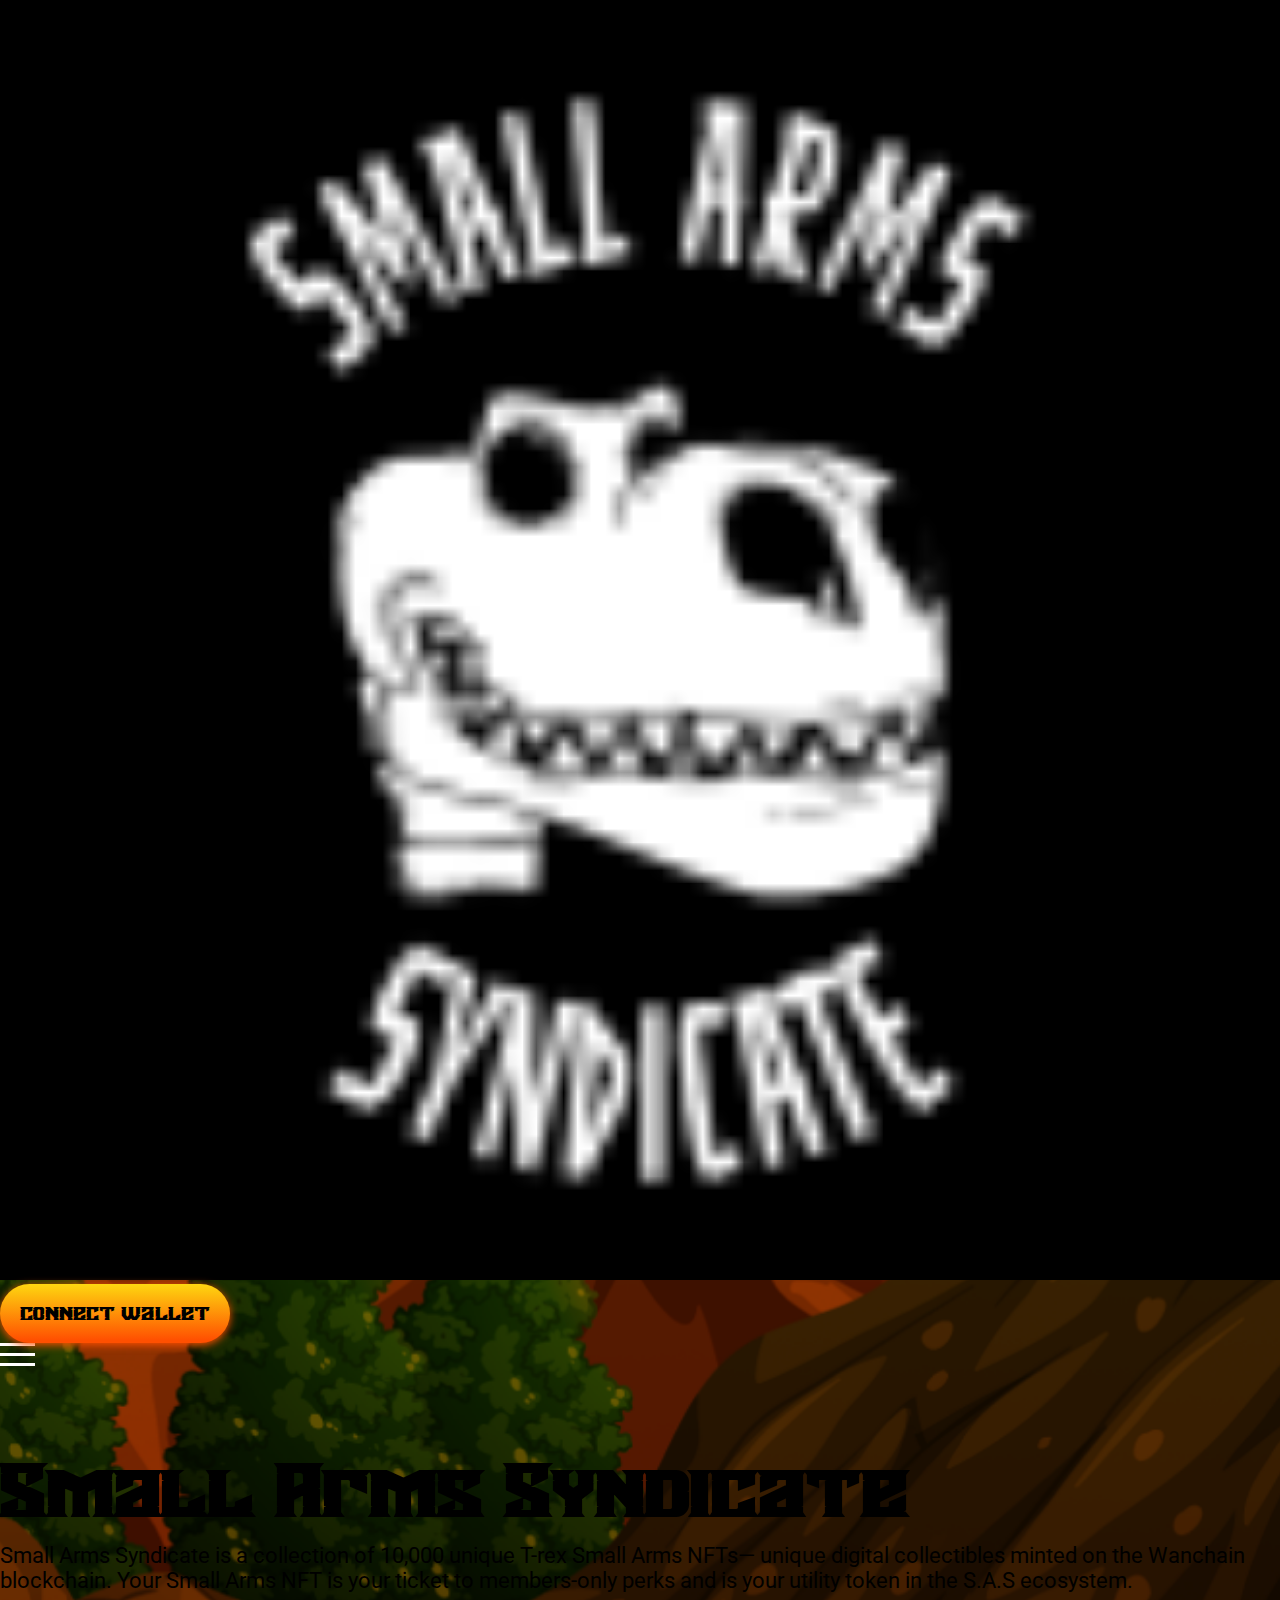
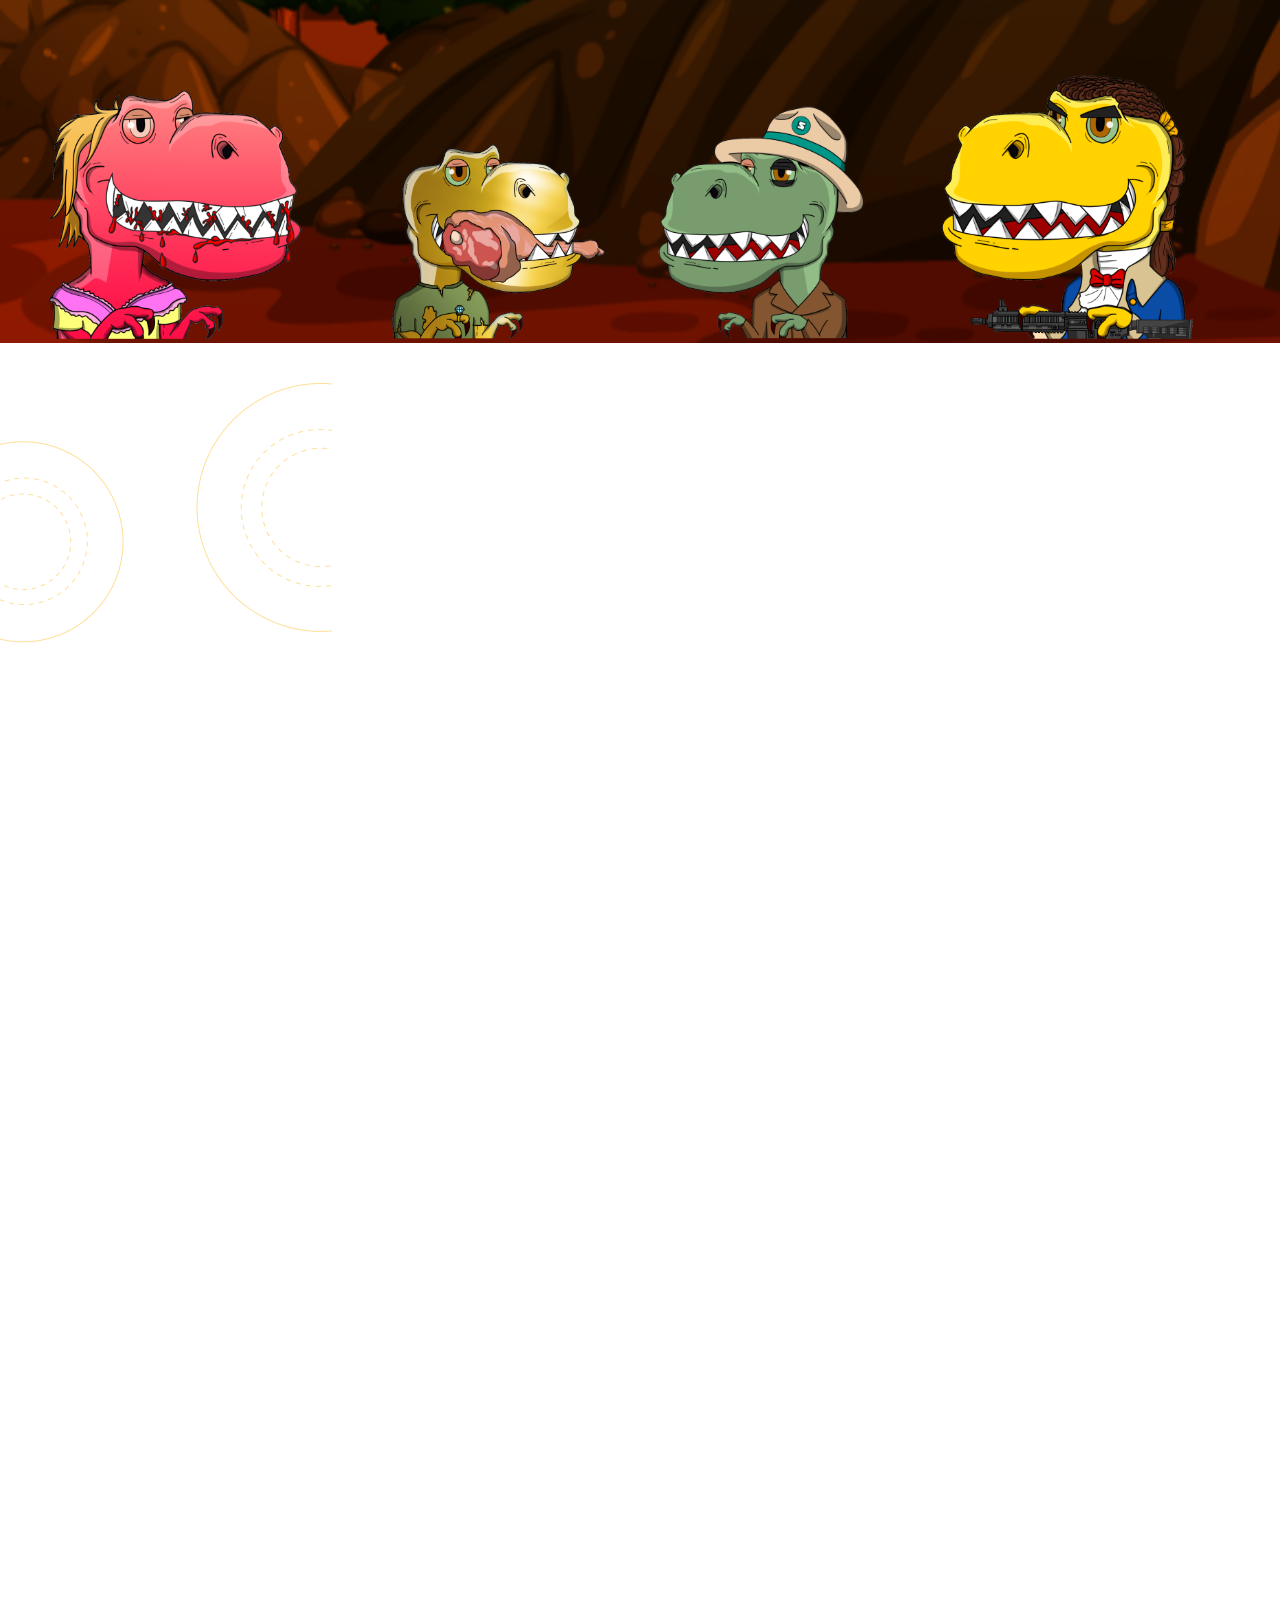
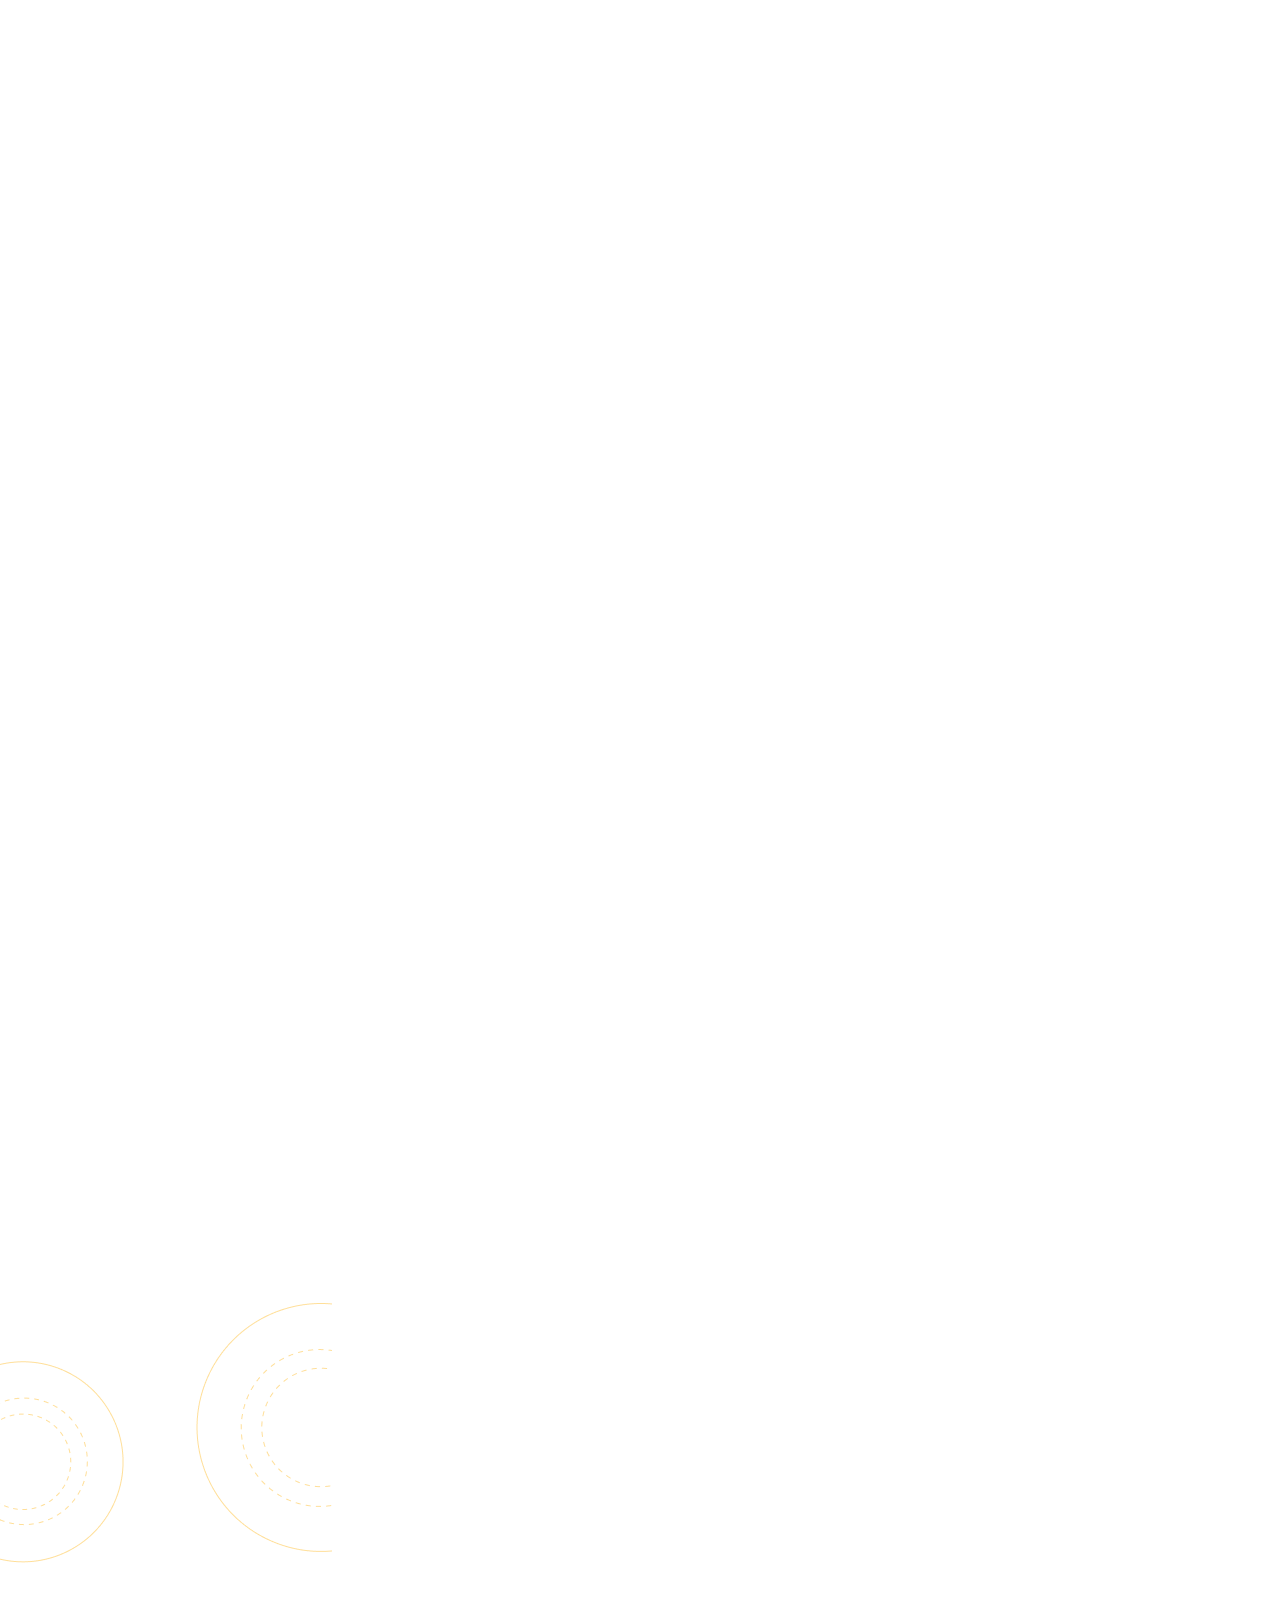
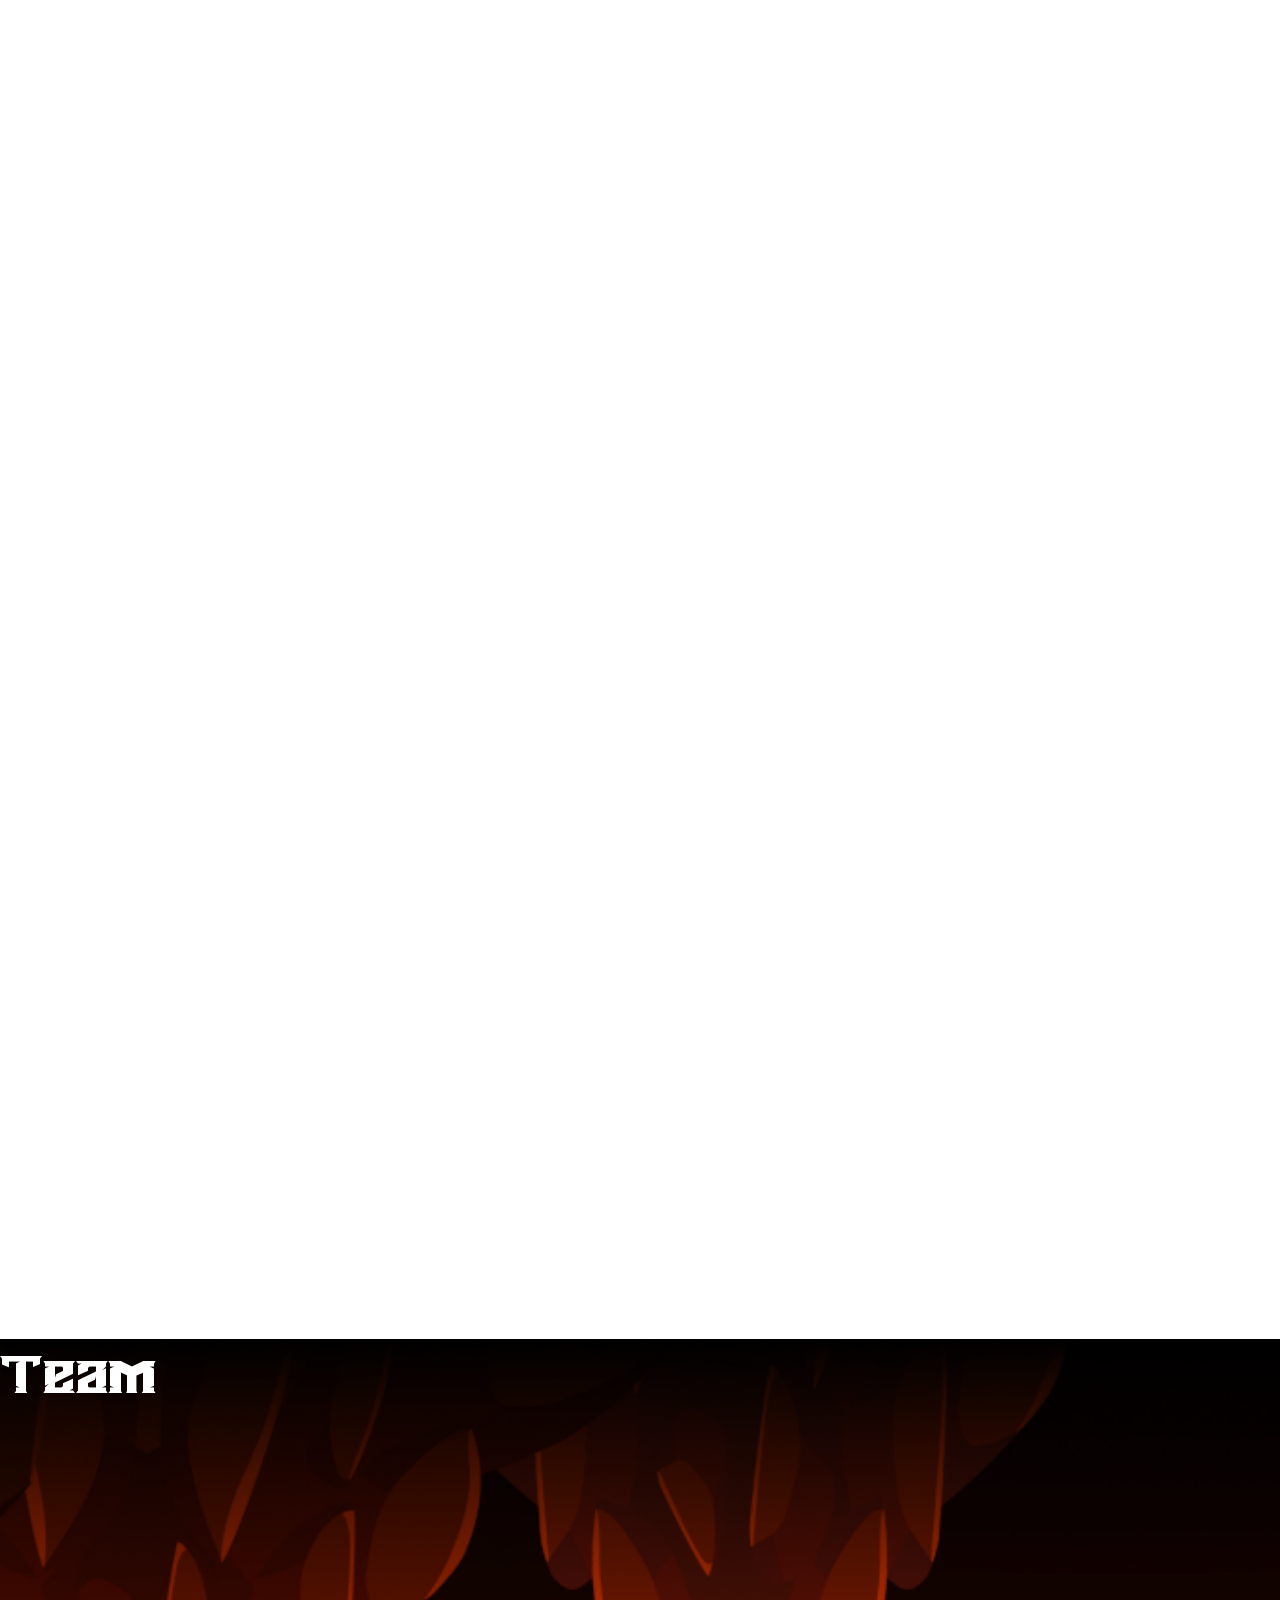
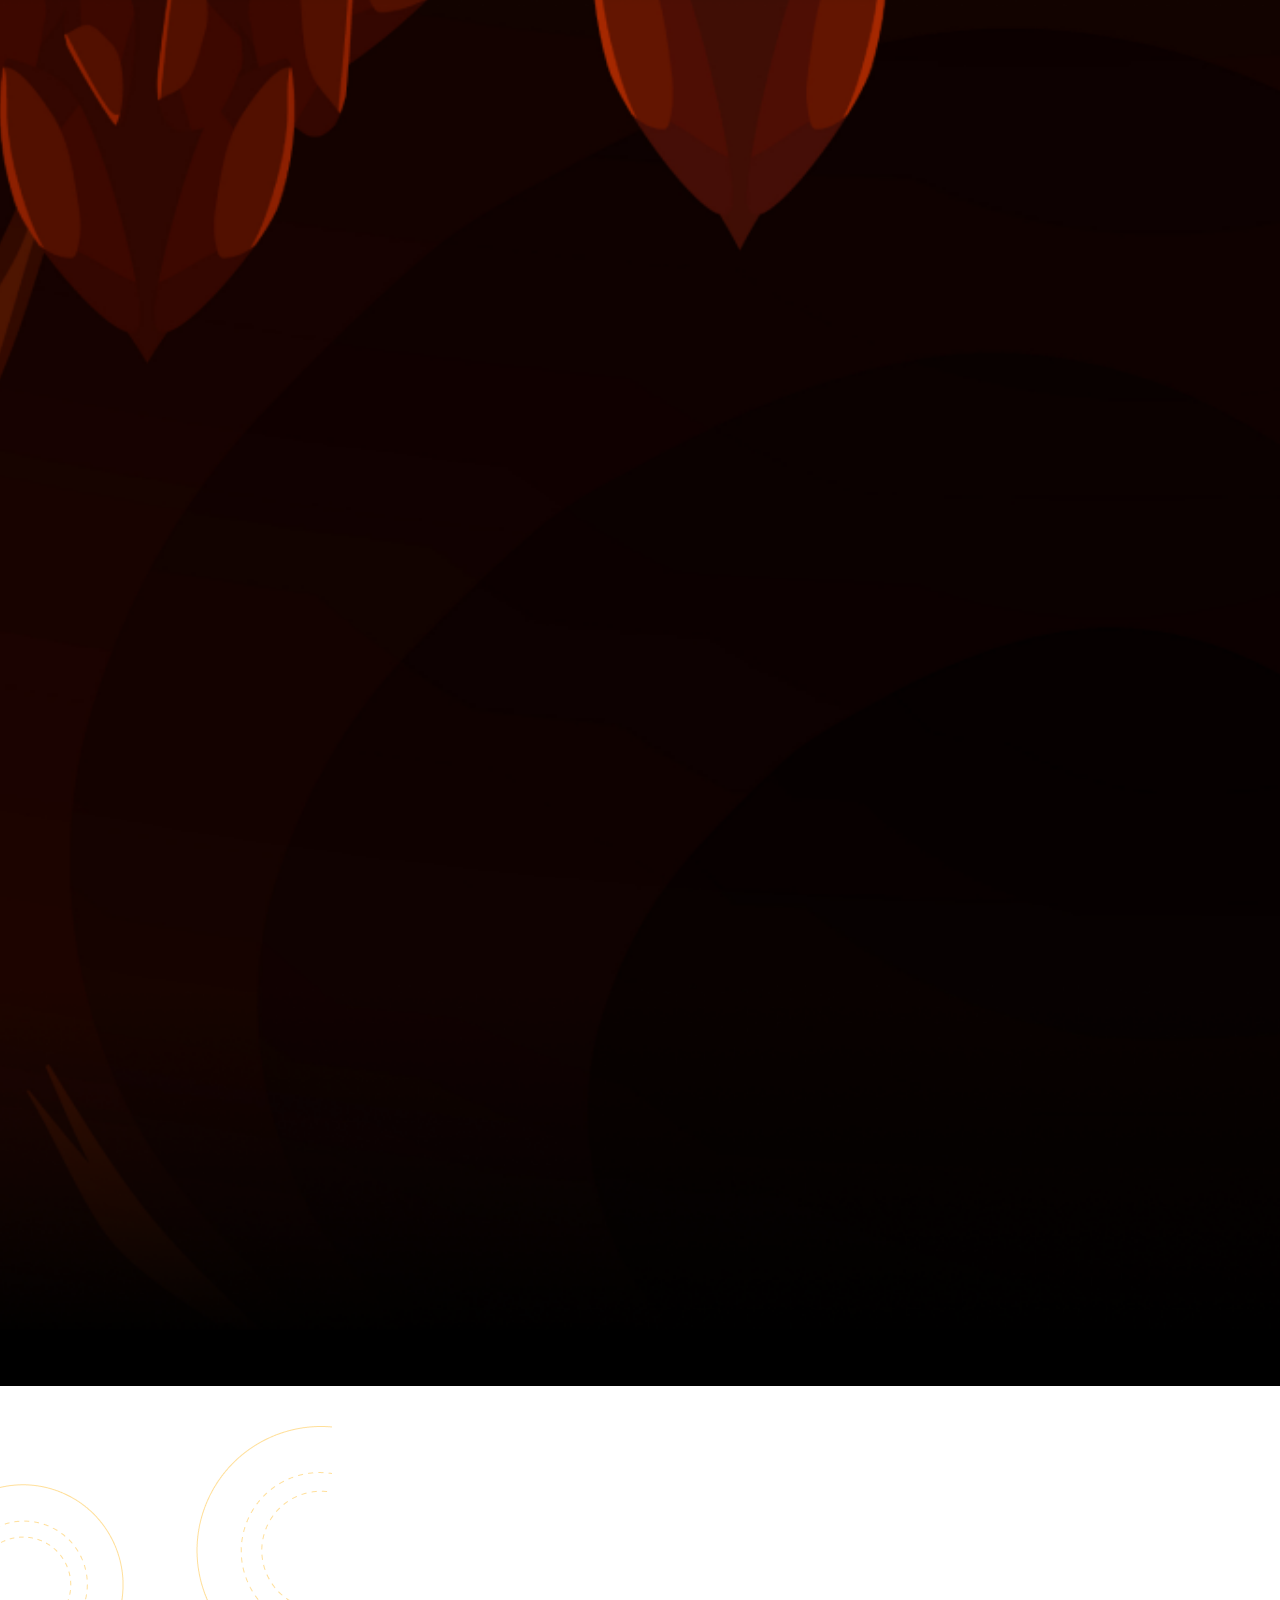
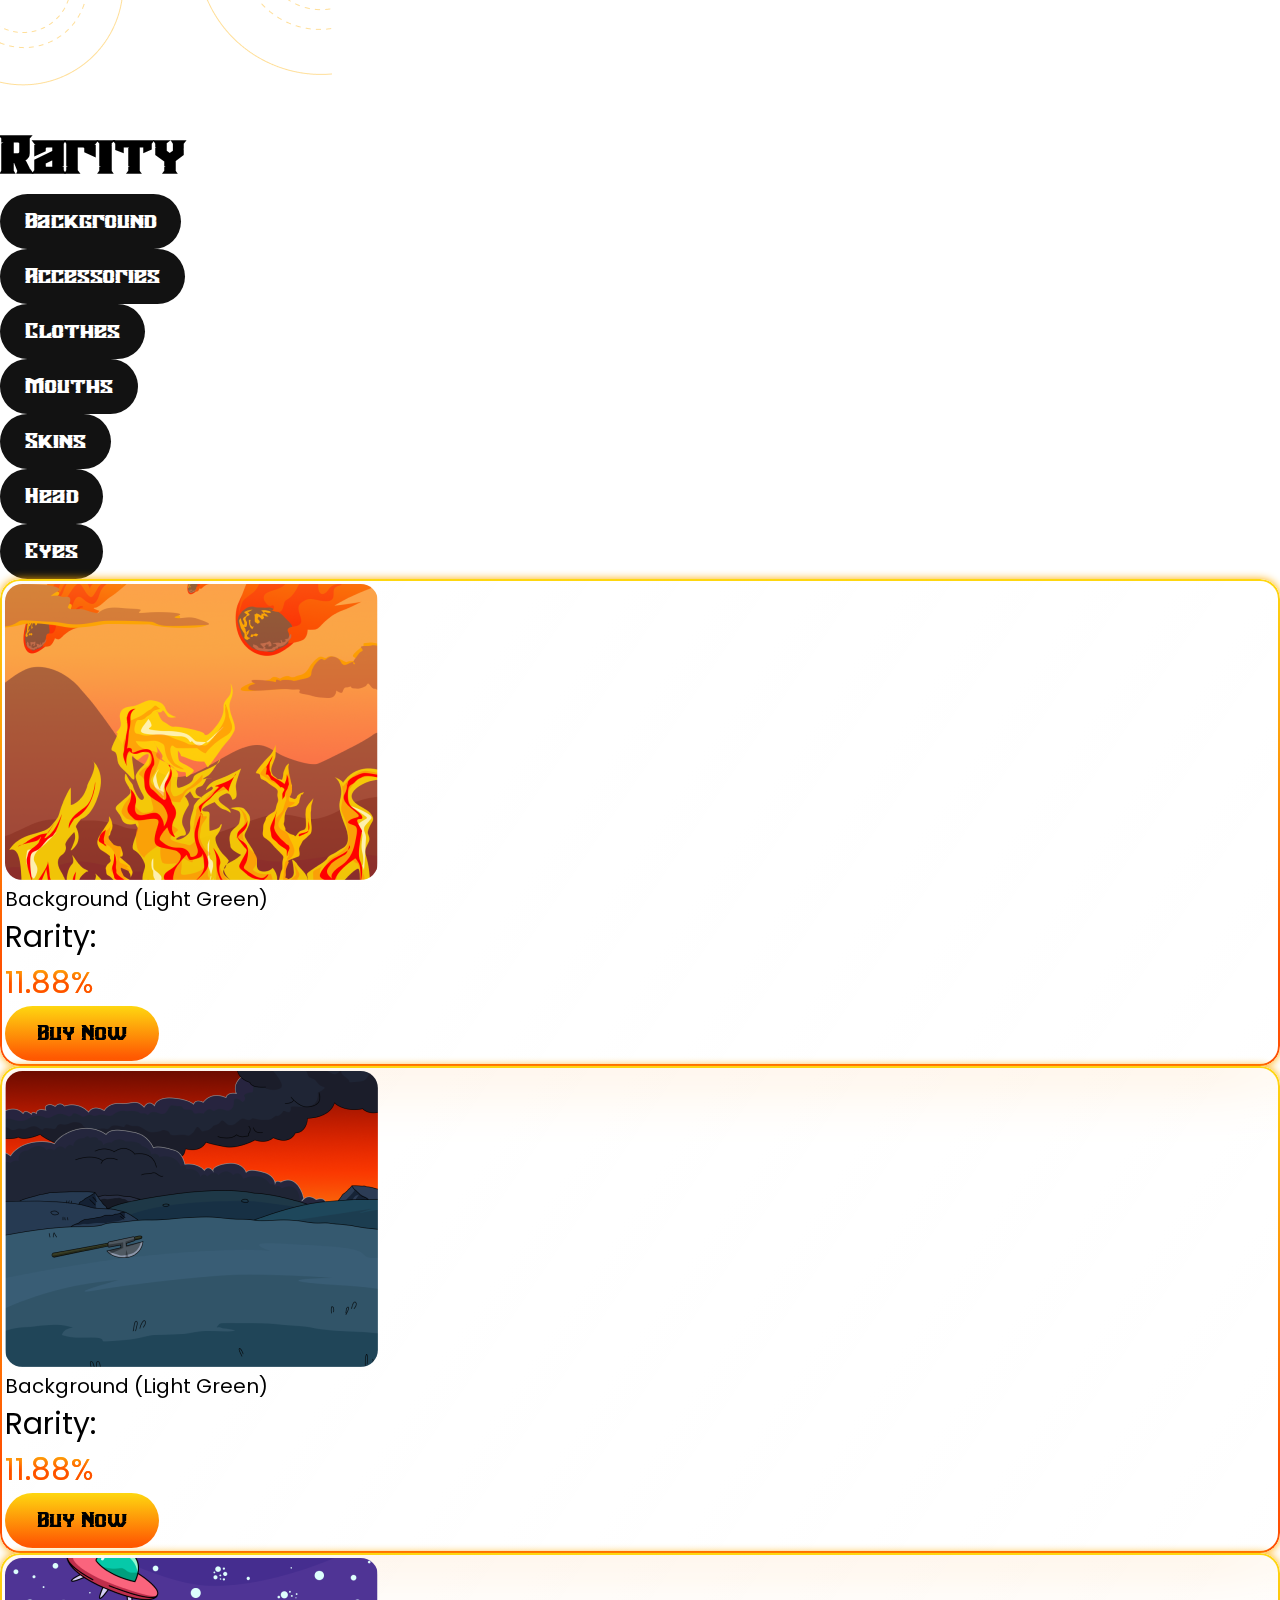
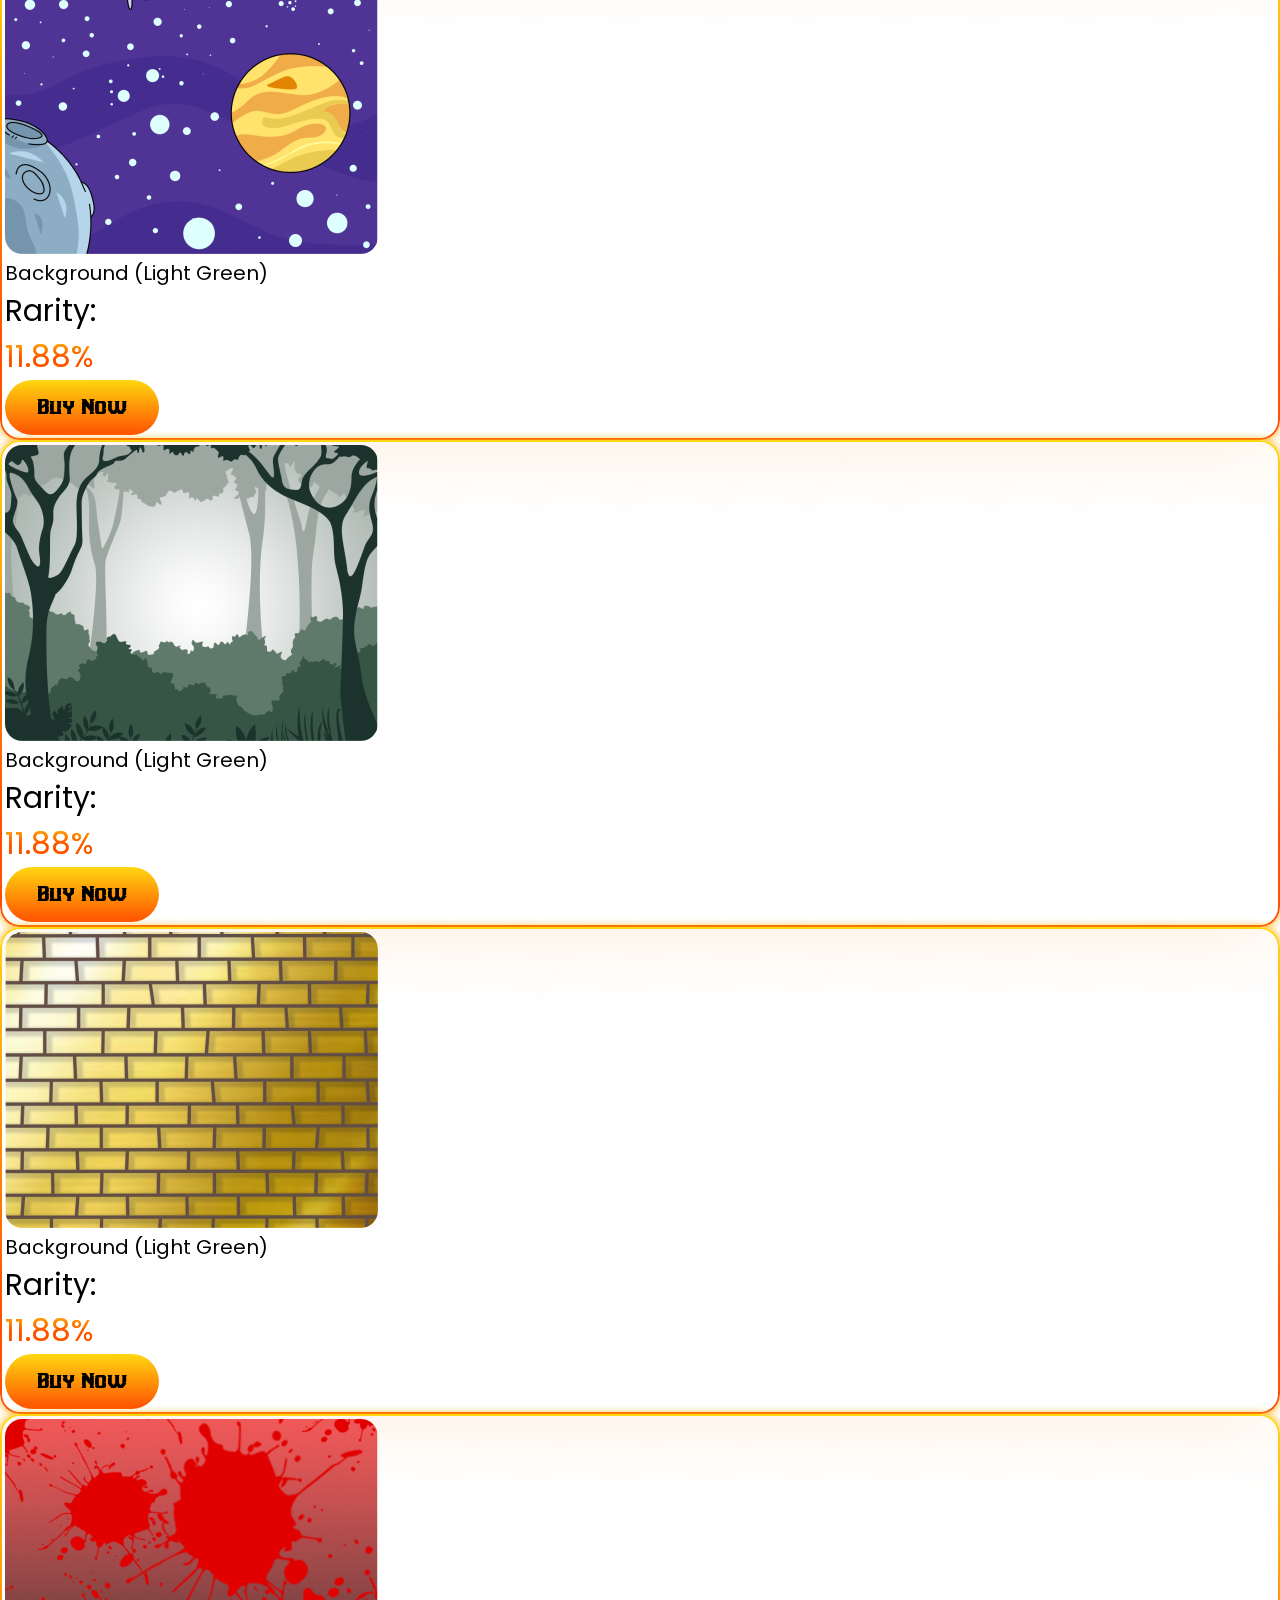
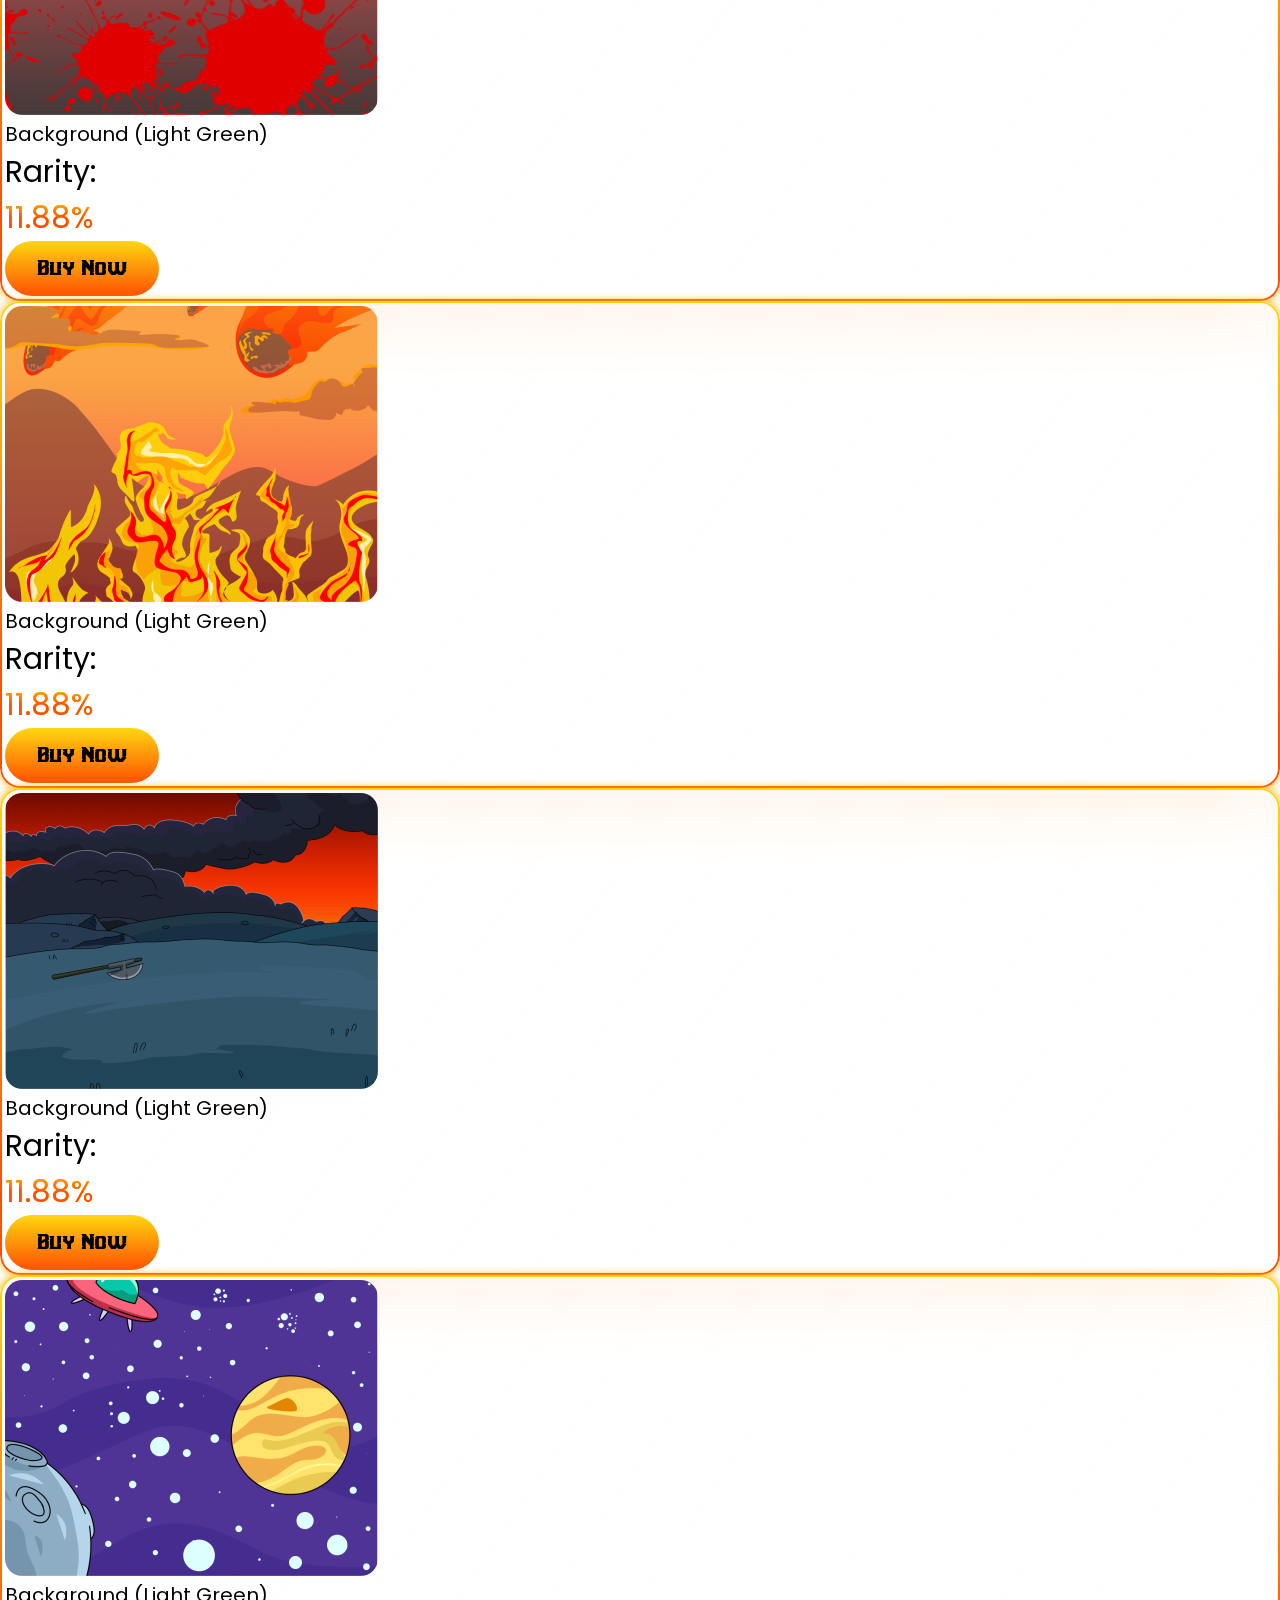
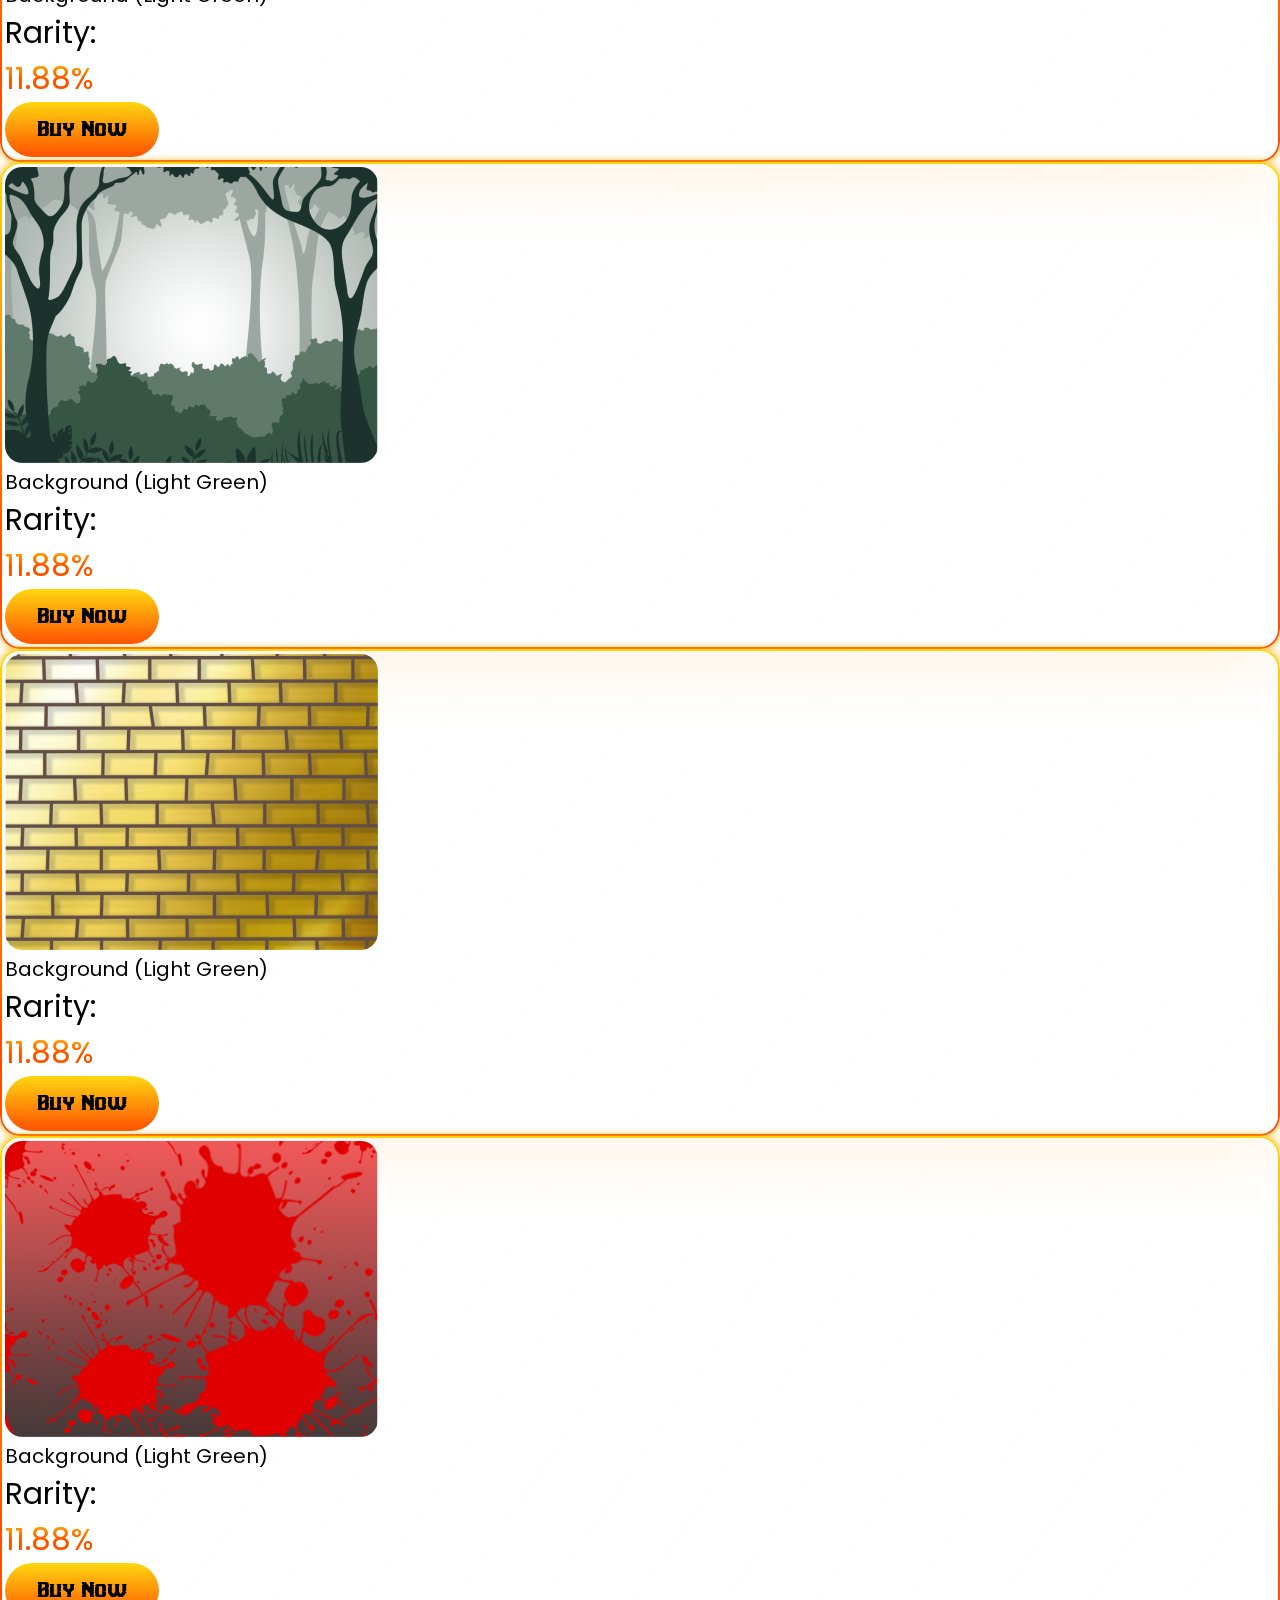
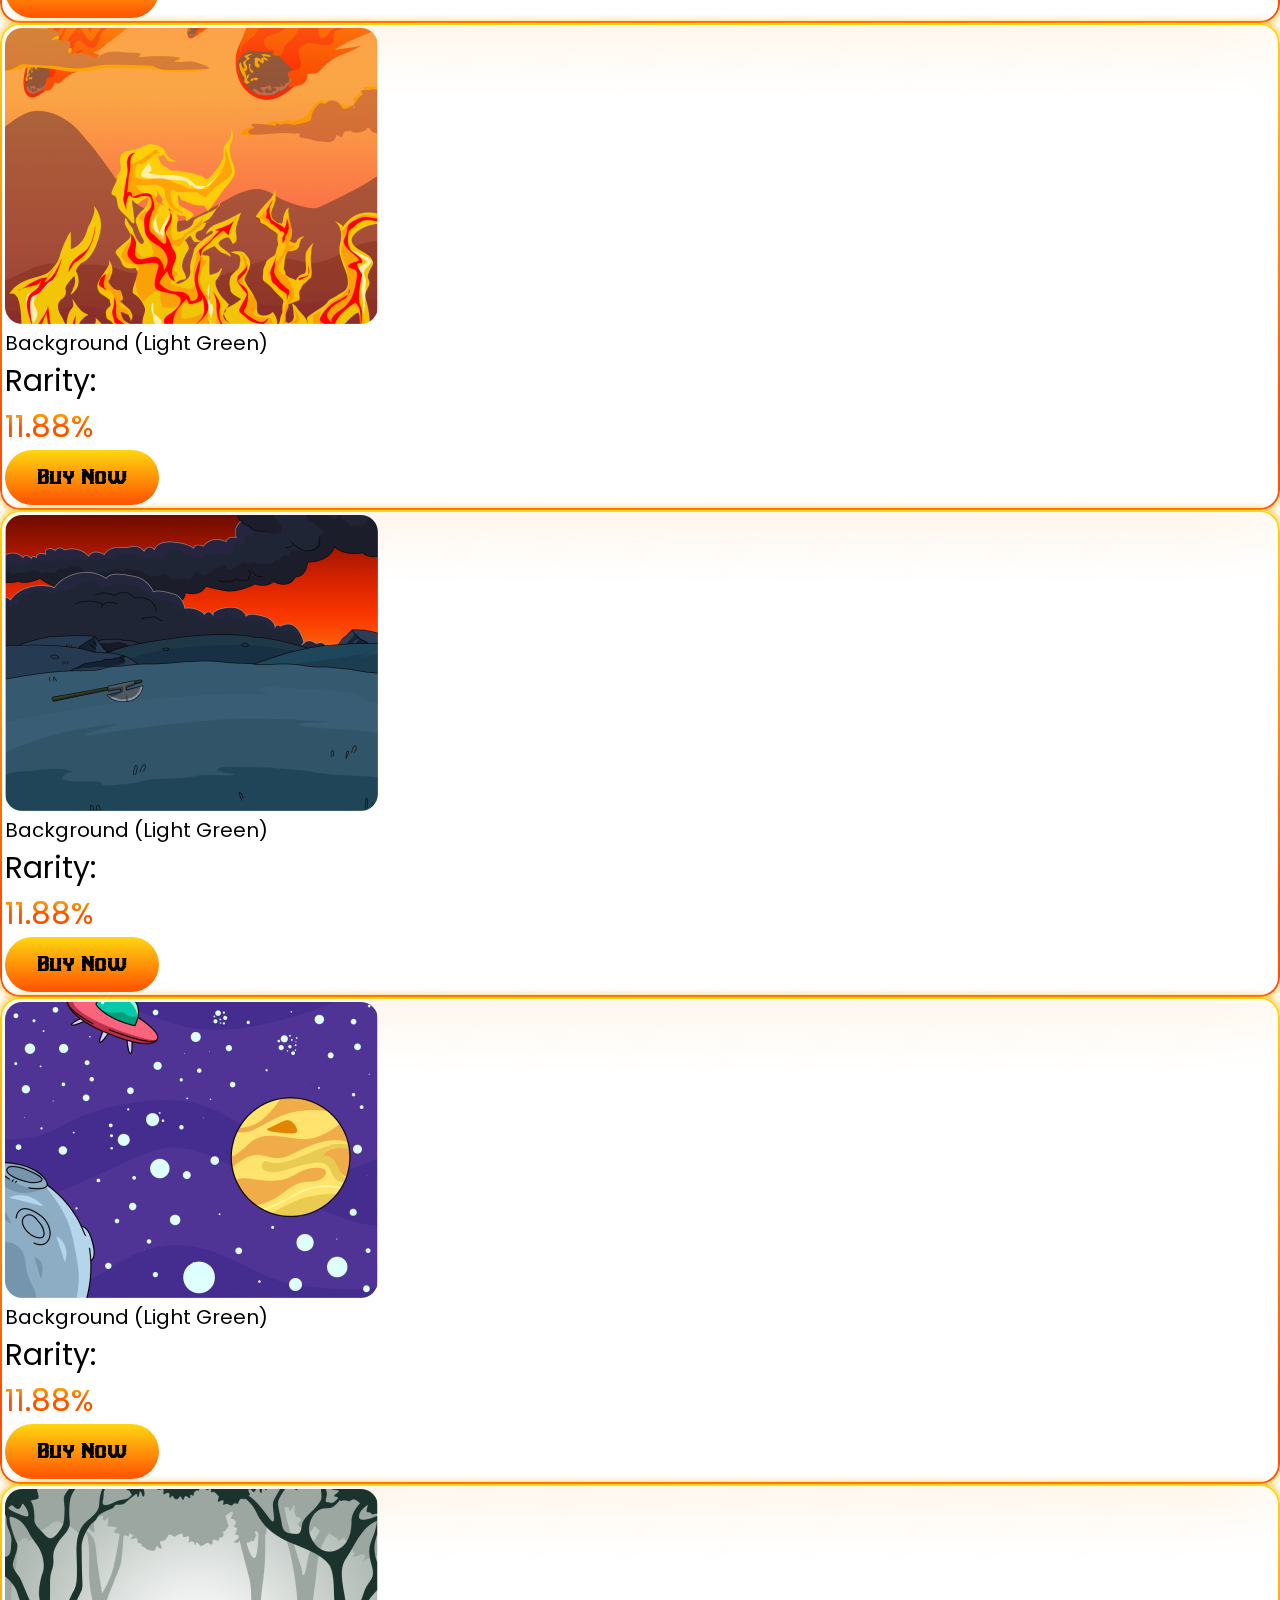
==== index.html @ 9cc288c6 "mistakes-updated" ====
<!DOCTYPE html>
<html lang="en">

<head>
    <meta charset="UTF-8">
    <meta name="viewport" content="width=device-width, initial-scale=1.0">
    <link rel="stylesheet" href="./assets/css/style.css">
    <link rel="icon" href="./assets/image/Logo1.png">
    <link href="https://cdn.jsdelivr.net/npm/bootstrap@5.3.2/dist/css/bootstrap.min.css" rel="stylesheet"
        integrity="sha384-T3c6CoIi6uLrA9TneNEoa7RxnatzjcDSCmG1MXxSR1GAsXEV/Dwwykc2MPK8M2HN" crossorigin="anonymous">
<link href="https://unpkg.com/aos@2.3.1/dist/aos.css" rel="stylesheet">
    <!-- Primary Meta Tags -->
    <title>SMALL ARMS SYNDICATE</title>
    <meta name="title" content="SMALL ARMS SYNDICATE" />
    <meta name="description"
        content="Small Arms Syndicate is a collection of 10,000 unique T-rex Small Arms NFTs— unique digital collectibles minted on the Wanchain blockchain. Your Small Arms NFT is your ticket to members-only perks and is your utility token in the S.A.S ecosystem.!" />

    <!-- Open Graph / Facebook -->
    <meta property="og:type" content="website" />
    <meta property="og:url" content="https://metatags.io/" />
    <meta property="og:title" content="SMALL ARMS SYNDICATE" />
    <meta property="og:description"
        content="Small Arms Syndicate is a collection of 10,000 unique T-rex Small Arms NFTs— unique digital collectibles minted on the Wanchain blockchain. Your Small Arms NFT is your ticket to members-only perks and is your utility token in the S.A.S ecosystem.!" />
    <meta property="og:image" content="https://thumbs2.imgbox.com/52/56/RCT4oiZu_t.png" />

    <!-- Twitter -->
    <meta property="twitter:card" content="summary_large_image" />
    <meta property="twitter:url" content="https://metatags.io/" />
    <meta property="twitter:title" content="SMALL ARMS SYNDICATE" />
    <meta property="twitter:description"
        content="Small Arms Syndicate is a collection of 10,000 unique T-rex Small Arms NFTs— unique digital collectibles minted on the Wanchain blockchain. Your Small Arms NFT is your ticket to members-only perks and is your utility token in the S.A.S ecosystem.!" />
    <meta property="twitter:image" content="https://thumbs2.imgbox.com/52/56/RCT4oiZu_t.png" />

    <!-- Meta Tags Generated with https://metatags.io -->
</head>

<body class="overflow-hidden">
    <!-- preloader -->
    <div id="box" class="overflow-hidden">
        <div id="preloader-box">
            <img class="mx-auto loder-img rotate" src="./assets/image/Logo1.png" alt="preloder" />
        </div>
    </div>
    <!-- bottom-to-top -->
    <button onclick="topFunction()" id="myBtn" title="Go to top"><svg width="58" height="58" viewBox="0 0 58 58"
            fill="none" xmlns="http://www.w3.org/2000/svg">
            <circle cx="29" cy="29" r="29" fill="#FF5300" />
            <g clip-path="url(#clip0_394_3647)">
                <path d="M30.5103 28.9998V41.0832H27.4894V28.9998H16.9165L28.9998 16.9165L41.0832 28.9998H30.5103Z"
                    fill="white" />
            </g>
            <defs>
                <clipPath id="clip0_394_3647">
                    <rect width="36.25" height="36.25" fill="white" transform="translate(10.875 10.875)" />
                </clipPath>
            </defs>
        </svg>
    </button>
   <div class="overflow-hidden">
    <header class="header-bg d-flex flex-column min-vh_100">
        <nav class="nav-section bg-black position-sticky  z-1">
            <div class="container d-flex  align-items-center justify-content-between">
                <a href="#"><img src="./assets/image/Logo1.png" alt="logo" class="w_100 nav-logo"></a>
                <div class="d-flex align-items-center gap-75 navbar">
                    <ul class="d-flex mb-0 ps-0 gap-35 align-items-center" id="navbar">
                        <li><a href="#"
                                class="fs_sm fw-normal text-white text-capitalize ff_primary position-relative underline">BUY
                                A SAS</a></li>
                        <li><a href="#"
                                class="fs_sm fw-normal text-white text-capitalize ff_primary position-relative underline">RoadMap</a>
                        </li>
                        <li><a href="#"
                                class="fs_sm fw-normal text-white text-capitalize ff_primary position-relative underline">team</a>
                        </li>
                        <li><a href="#"
                                class="fs_sm fw-normal text-white text-capitalize ff_primary position-relative underline">Rarity</a>
                        </li>
                        <li><a href="#"
                                class="fs_sm fw-normal text-white text-capitalize ff_primary position-relative underline">Stash</a>
                        </li>
                        <li><a href="#"
                                class="fs_sm fw-normal text-white text-capitalize ff_primary position-relative underline">Syndicate
                                Game</a>
                        </li>
                        <li><a href="#"
                                class="my-nav-butn d-xxl-none  fs-md ff_primary text-white fw-normal text-capitalize">
                                connect wallet
                            </a>
                        </li>
                    </ul>
                    <button class="my-nav-butn fs_md d-none d-xxl-block ff_primary text-white fw-normal text-capitalize">
                        connect wallet
                    </button>
                </div>
                <label class="menu-box d-xxl-none z-1" onclick="opennav()">
                    <span class="line1"></span>
                    <span class="line2"></span>
                    <span class="line3"></span>
                </label>
            </div>
        </nav>
        <div class="hero d-flex flex-grow-1 position-relative">
            <div class="container">
                <div class="text-group">
                    <h1 class="fs_xxl ff_primary text-white fw-normal text-center line-height-143 pt_4 pt-106">Small
                        Arms
                        Syndicate</h1>
                    <p class="text-center text-white fs_md1s ff_tertiary fw-medium mb-0">Small Arms Syndicate is a
                        collection
                        of
                        10,000 unique T-rex Small Arms NFTs— unique digital <span class="d-lg-block"></span>
                        collectibles
                        minted on the
                        Wanchain blockchain. Your Small Arms NFT is your ticket to <span class="d-lg-block"></span>
                        members-only perks and is your utility token in the S.A.S
                        ecosystem.
                    </p>
                </div>
            </div>
            <img src="./assets/image/herod1.png" alt="img1" class="position-absolute syndicate-1 w_27vw">
            <img src="./assets/image/herod2.png" alt="img2" class="position-absolute syndicate-2 w_21vw">
            <img src="./assets/image/herod3.png" alt="img3" class="position-absolute syndicate-3 w_21vw">
            <img src="./assets/image/herod4.png" alt="img4" class="position-absolute syndicate-4 w_27vw">
    
    
        </div>
    </header>
    <!-- section-welcome -->
    <section class="bg-black py-lg-5 position-relative">
        <span><img src="./assets/image/elps-welcomeleft.png" alt="#" class="welcomeleft position-absolute"></span>
        <span class="welcomleftelps position-absolute"></span>
        <span><img src="./assets/image/elpsewelcomeright.png" alt="#" class="welcomeright position-absolute"></span>
        <span class="welcomerightelpse position-absolute"></span>
    
        <div class="container py-5">
            <div class="row py-5 justify-content-lg-between align-items-center">
                <div class="col-12 col-sm-10 col-md-8 col-lg-5" data-aos="fade-down-right">
                    <span><img src="./assets/image/syndicate-gif.gif" alt="#" class="w-100 syndicate-gif"></span>
                </div>
                <div class="col-12 col-sm-10 col-md-8 col-lg-6 pt-4 pt-lg-0" data-aos="fade-down-left">
                    <div class="d-flex flex-column justify-content-center ">
                        <p class="ff_primary fw-normal white_color fs_xl">Welcome to
                            <span class="ff_primary fw-normal color_gradient  fs_xls d-lg-block">Small Arms
                                Syndicate</span>
                        </p>
                        <p class="fw-normal ff_secondary fs_sm white_color mx_with">Mauris, ipsum auctor at aenean.
                            Ultrices
                            netus enim nulla nisl, metus, leo, donec sed sollicitudin. Nisl, sem dapibus ac
                            urna. Amet suscipit varius ullamcorper fermentum nulla gravida. Pellentesque tortor vel
                            tempus
                            nunc metus. Felis nec
                            suspendisse in odio eget at vel amet erat.Nisi consequat <span class="d-xxl-block">
                                Nisl, sem dapibus ac urna. Amet suscipit varius ullamcorper fermentum nulla
                                gravida.</span>
                        </p>
                    </div>
                    <span>
                        <button class="fs_sm fw-normal ff_primary white_color btn_buy">Buy now</button>
                    </span>
                </div>
    
            </div>
        </div>
    </section>
    <!-- section-roadmap -->
    <section class="bg-black position-relative">
        <span><img src="./assets/image/elps-welcomeleft.png" alt="#" class="position-absolute roadleftimg"></span>
        <span class="position-absolute roadleft"></span>
        <span><img src="./assets/image/elpsewelcomeright.png" alt="#" class="position-absolute roadelpsimg"></span>
        <span class="roadelps position-absolute"></span>
    
        <div class="container  py-lg-5">
            <div class="py-lg-4">
                <p class="fw-normal fs_xls white_color ff_primary txt_captalize ">RoadMap</p>
            </div>
            <div class="row">
                <div class="col-12  col-lg-6" data-aos="fade-down-right">
                    <p class="fw-normal ff_primary fs_lgs txt_captalize color_phase">Phase 1</p>
                    <ul class=" pdingleft">
                        <li class=" fw-normal fs_sm ff_secondary white_color txt_captalize line_height ">Project
                            Concept</li>
                        <li class="fw-normal fs_sm ff_secondary white_color txt_captalize line_height ">Official
                            Name - Small Arms Syndicate</li>
                        <li class="fw-normal fs_sm ff_secondary white_color txt_captalize line_height ">Development
                            of NFT art work</li>
                        <li class="fw-normal fs_sm ff_secondary white_color txt_captalize line_height ">Deployment
                            of SAS social network</li>
                        <li class="fw-normal fs_sm ff_secondary white_color txt_captalize line_height ">Deployment
                            of the website
                        </li>
                        <li class="fw-normal fs_sm ff_secondary white_color txt_captalize line_height ">Wanderfuls
                            holders SAS NFT Airdrops</li>
                    </ul>
                </div>
                <div class="col-12  col-lg-6" data-aos="fade-down-left">
                    <p class="fw-normal ff_primary fs_lgs txt_captalize color_phase">Phase 2</p>
                    <ul class=" pdingleft">
                        <li class=" fw-normal fs_sm ff_secondary white_color txt_captalize line_height ">NFT minting on
                            OpenZoo</li>
                        <li class="fw-normal fs_sm ff_secondary white_color txt_captalize line_height ">Community
                            development</li>
                        <li class="fw-normal fs_sm ff_secondary white_color txt_captalize line_height ">Grow Small Arms
                            Syndicates development team</li>
                        <li class="fw-normal fs_sm ff_secondary white_color txt_captalize line_height ">Creation of
                            smart contract for royalty sharing</li>
                        <li class="fw-normal fs_sm ff_secondary white_color txt_captalize line_height ">Continue selling
                            Small Arms Syndicate NFTs for project funding
                        </li>
    
                    </ul>
                </div>
    
            </div>
            <div class="row mt-5">
                <div class="col-12  col-lg-7" data-aos="fade-down-right">
                    <p class="fw-normal ff_primary fs_lgs txt_captalize color_phase">Phase 3 (Funding Plans)</p>
                    <p class="fw-normal ff_secondary white_color fs_sm txt_captalize line_higt">Phase 3 will be
                        activated as we find new homes for our Small <span class="d-xl-block">Arms Syndicate NFTs</span>
                    </p>
                    <p class="d-flex align-items-center">
                        <span class="ff_secondary fw-semibold fs_md color_gradient">0%</span><span
                            class="ff_secondary white_color fw-normal fs_sm px-1">-</span><span
                            class="ff_secondary white_color fw-normal fs_sm">We're broke</span>
                    </p>
                    <p class="d-flex align-items-center">
                        <span class="ff_secondary fw-semibold fs_md color_gradient">10%</span><span
                            class="ff_secondary white_color fw-normal fs_sm px-1">-</span><span
                            class="ff_secondary white_color fw-normal fs_sm">We're no longer broke</span>
                    </p>
    
                    <p>
                        <span class="ff_secondary fw-semibold fs_md color_gradient">20%</span>
                        <span class="ff_secondary white_color fw-normal fs_sm px-1">-</span>
                        <span class="ff_secondary white_color fw-normal fs_sm">We will begin using funds to ramp up
                            marketing the SAS community. (The
                            stashed 2% royalty for SAS holders is not part of these funds)</span>
    
                    </p>
                    <p>
                        <span class="ff_secondary fw-semibold fs_md color_grd">40%</span>
                        <span class="ff_secondary white_color fw-normal fs_sm px-1">-</span>
                        <span class="ff_secondary white_color fw-normal fs_sm">We begin production for Small Arms
                            Syndicate music video for project
                            promotion.</span>
    
                    </p>
                    <p>
                        <span class="ff_secondary fw-semibold fs_md color_grd">60%</span>
                        <span class="ff_secondary white_color fw-normal fs_sm px-1">-</span>
                        <span class="ff_secondary white_color fw-normal fs_sm">Token Development and Airdrop to Small
                            Arms Syndicate NFT holders will</span>
    
                    </p>
                    <p>
                        <span class="ff_secondary fw-semibold fs_md color_gradient">80%</span>
                        <span class="ff_secondary white_color fw-normal fs_sm px-1">-</span>
                        <span class="ff_secondary white_color fw-normal fs_sm">We begin development of Small Arms
                            Syndicate third person shooter
                            play2Earn video game.</span>
    
                    </p>
                    <p class="mb-0">
                        <span class="ff_secondary fw-semibold fs_md color_gradient">100%</span>
                        <span class="ff_secondary white_color fw-normal fs_sm px-1">-</span>
                        <span class="ff_secondary white_color fw-normal fs_sm">TBA - Stay tuned!</span>
    
                    </p>
    
                </div>
                <div class="col-12  col-lg-5" data-aos="fade-down-left">
                    <span><img src="./assets/image/roadmap-img.png" alt="" class="w-100"></span>
                </div>
            </div>
        </div>
    </section>
    
    <!-- section-team -->
    <section class="bgteamimg py-5">
        <div class="container py-5">
            <div class="d-flex align-items-center justify-content-center py-5">
                <p class="fw-normal fs_xls white_color ff_primary txt_captalize">Team</p>
            </div>
            <div class="row align-items-center justify-content-center">
                <div class="col-12 col-md-6 col-lg-4" data-aos="flip-up">
                    <div class="card-team position-relative">
                        <span><img src="./assets/image/teamimg1s.png" alt="#" class="teamimg1 w-100"></span>
                        <div class="d-flex flex-column align-items-center  card-text-team">
                            <p class="ff_primary white_color fs_lg fw-normal whitsps">Omar Gouse</p>
                            <p class="ff_secondary fw-normal fs_sm white_color">(CEO)</p>
                        </div>
                    </div>
                </div>
                <div class="col-12 col-md-6 col-lg-4 mt-4 mt-md-0" data-aos="flip-up">
                    <div class="card-team position-relative">
                        <span><img src="./assets/image/teamimg2s.png" alt="#" class="teamimg1 w-100"></span>
                        <div class="d-flex flex-column align-items-center  card-text-team">
                            <p class="ff_primary white_color fs_lg fw-normal whitsps">Omar Gouse</p>
                            <p class="ff_secondary fw-normal fs_sm white_color">(CEO)</p>
                        </div>
                    </div>
                </div>
                <div class="col-12 col-md-6 col-lg-4 mt-4 mt-lg-0" data-aos="flip-up">
                    <div class="card-team position-relative">
                        <span><img src="./assets/image/teamimg3s.png" alt="#" class="teamimg1 w-100"></span>
                        <div class="d-flex flex-column align-items-center  card-text-team">
                            <p class="ff_primary white_color fs_lg fw-normal whitsps">Omar Gouse</p>
                            <p class="ff_secondary fw-normal fs_sm white_color">(CEO)</p>
                        </div>
                    </div>
                </div>
            </div>
        </div>
    </section>
    <!-- rarity -->
    <section class="rarity bg-black pt-lg-5 position-relative">
        <span><img src="./assets/image/elps-welcomeleft.png" alt="#" class="position-absolute rartyleftimg"></span>
        <span class="position-absolute rartyleft"></span>
        <span><img src="./assets/image/elpsewelcomeright.png" alt="#" class="position-absolute rartyrightimg"></span>
        <span class="rartyright position-absolute"></span>
        <div class="container">
            <h2 class="fs_xls text-white ff_primary fw-normal text-capitalize mb-5 text-center">Rarity</h2>
            <ul class="nav nav-pills d-flex flex-nowrap custom_scroll overflow-x-scroll justify-content-center gap-28 mb-3" id="pills-tab" role="tablist">
                <li role="presentation">
                    <button class="my-nav-button active" id="pills-Background-tab" data-bs-toggle="pill"
                        data-bs-target="#pills-Background" type="button" role="tab" aria-controls="pills-Background"
                        aria-selected="true">Background</button>
                </li>
                <li role="presentation">
                    <button class="my-nav-button" id="pills-Accessories-tab" data-bs-toggle="pill"
                        data-bs-target="#pills-Accessories" type="button" role="tab" aria-controls="pills-Accessories"
                        aria-selected="false">Accessories</button>
                </li>
                <li role="presentation">
                    <button class="my-nav-button" id="pills-Clothes-tab" data-bs-toggle="pill"
                        data-bs-target="#pills-Clothes" type="button" role="tab" aria-controls="pills-Clothes"
                        aria-selected="false">Clothes</button>
                </li>
                <li role="presentation">
                    <button class="my-nav-button" id="pills-Mouths-tab" data-bs-toggle="pill" data-bs-target="#pills-Mouths"
                        type="button" role="tab" aria-controls="pills-Mouths" aria-selected="false">Mouths</button>
                </li>
                <li role="presentation">
                    <button class="my-nav-button" id="pills-Skins-tab" data-bs-toggle="pill" data-bs-target="#pills-Skins"
                        type="button" role="tab" aria-controls="pills-Skins" aria-selected="false">Skins</button>
                </li>
                <li role="presentation">
                    <button class="my-nav-button" id="pills-Head-tab" data-bs-toggle="pill" data-bs-target="#pills-Head"
                        type="button" role="tab" aria-controls="pills-Head" aria-selected="false">Head</button>
                </li>
                <li role="presentation">
                    <button class="my-nav-button" id="pills-Eyes-tab" data-bs-toggle="pill" data-bs-target="#pills-Eyes"
                        type="button" role="tab" aria-controls="pills-Eyes" aria-selected="false">Eyes</button>
                </li>
            </ul>
            <div class="tab-content" id="pills-tabContent">
                <div class="tab-pane fade show active" id="pills-Background" role="tabpanel"
                    aria-labelledby="pills-Background-tab" tabindex="0">
                    <div class="row justify-content-center">
                        <div class="col-xl-4 col-md-6 col-sm-10 mb-4">
                            <div class="my-card p-4">
                                <img src="./assets/image/navtb1.png" alt="image" class="nav-img-rad w-100">
                                <p class="text-white fs_md ff_secondary fw-medium text-capitalize pt-4">Background
                                    (Light
                                    Green)
                                </p>
                                <p class="text-white text-capitalize ff_secondary fw-semibold fs_lg">Rarity:</p>
                                <div class="d-flex align-items-center justify-content-between">
                                    <p class="amount  text-capitalize ff_secondary fw-semibold fs_lg mb-0">11.88%</p>
                                    <button class="buy-butn fs_md fw-normal ff_primary text-capitalize text-white">Buy
                                        Now</button>
                                </div>
                            </div>
                        </div>
                        <div class="col-xl-4 col-md-6 col-sm-10 mb-4">
                            <div class="my-card p-4">
                                <img src="./assets/image/navtb2.png" alt="image" class="nav-img-rad w-100">
                                <p class="text-white fs_md ff_secondary fw-medium text-capitalize pt-4">Background
                                    (Light
                                    Green)
                                </p>
                                <p class="text-white text-capitalize ff_secondary fw-semibold fs_lg">Rarity:</p>
                                <div class="d-flex align-items-center justify-content-between">
                                    <p class="amount  text-capitalize ff_secondary fw-semibold fs_lg mb-0">11.88%</p>
                                    <button class="buy-butn fs_md fw-normal ff_primary text-capitalize text-white">Buy
                                        Now</button>
                                </div>
                            </div>
                        </div>
                        <div class="col-xl-4 col-md-6 col-sm-10 mb-4">
                            <div class="my-card p-4">
                                <img src="./assets/image/navtb3.png" alt="image" class="nav-img-rad w-100">
                                <p class="text-white fs_md ff_secondary fw-medium text-capitalize pt-4 ">Background
                                    (Light
                                    Green)</p>
                                <p class="text-white text-capitalize ff_secondary fw-semibold fs_lg">Rarity:</p>
                                <div class="d-flex align-items-center justify-content-between">
                                    <p class="amount  text-capitalize ff_secondary fw-semibold fs_lg mb-0">11.88%</p>
                                    <button class="buy-butn fs_md fw-normal ff_primary text-capitalize text-white">Buy
                                        Now</button>
                                </div>
                            </div>
                        </div>
                        <div class="col-xl-4 col-md-6 col-sm-10 mb-4">
                            <div class="my-card p-4">
                                <img src="./assets/image/navtb4.png" alt="image" class="nav-img-rad w-100">
                                <p class="text-white fs_md ff_secondary fw-medium text-capitalize pt-4">Background
                                    (Light
                                    Green)
                                </p>
                                <p class="text-white text-capitalize ff_secondary fw-semibold fs_lg">Rarity:</p>
                                <div class="d-flex align-items-center justify-content-between">
                                    <p class="amount  text-capitalize ff_secondary fw-semibold fs_lg mb-0">11.88%</p>
                                    <button class="buy-butn fs_md fw-normal ff_primary text-capitalize text-white">Buy
                                        Now</button>
                                </div>
                            </div>
                        </div>
                        <div class="col-xl-4 col-md-6 col-sm-10 mb-4">
                            <div class="my-card p-4">
                                <img src="./assets/image/navtb5.png" alt="image" class="nav-img-rad w-100">
                                <p class="text-white fs_md ff_secondary fw-medium text-capitalize pt-4">Background
                                    (Light
                                    Green)
                                </p>
                                <p class="text-white text-capitalize ff_secondary fw-semibold fs_lg">Rarity:</p>
                                <div class="d-flex align-items-center justify-content-between">
                                    <p class="amount  text-capitalize ff_secondary fw-semibold fs_lg mb-0">11.88%</p>
                                    <button class="buy-butn fs_md fw-normal ff_primary text-capitalize text-white">Buy
                                        Now</button>
                                </div>
                            </div>
                        </div>
                        <div class="col-xl-4 col-md-6 col-sm-10 mb-4">
                            <div class="my-card p-4">
                                <img src="./assets/image/navtb6.png" alt="image" class="nav-img-rad w-100">
                                <p class="text-white fs_md ff_secondary fw-medium text-capitalize pt-4 ">Background
                                    (Light
                                    Green)</p>
                                <p class="text-white text-capitalize ff_secondary fw-semibold fs_lg">Rarity:</p>
                                <div class="d-flex align-items-center justify-content-between">
                                    <p class="amount  text-capitalize ff_secondary fw-semibold fs_lg mb-0">11.88%</p>
                                    <button class="buy-butn fs_md fw-normal ff_primary text-capitalize text-white">Buy
                                        Now</button>
                                </div>
                            </div>
                        </div>
                    </div>
                </div>
                <div class="tab-pane fade" id="pills-Accessories" role="tabpanel" aria-labelledby="pills-Accessories-tab"
                    tabindex="0">
                    <div class="row justify-content-center">
                        <div class="col-xl-4 col-md-6 col-sm-10 mb-4">
                            <div class="my-card p-4">
                                <img src="./assets/image/navtb1.png" alt="image" class="nav-img-rad w-100">
                                <p class="text-white fs_md ff_secondary fw-medium text-capitalize pt-4">Background
                                    (Light
                                    Green)
                                </p>
                                <p class="text-white text-capitalize ff_secondary fw-semibold fs_lg">Rarity:</p>
                                <div class="d-flex align-items-center justify-content-between">
                                    <p class="amount  text-capitalize ff_secondary fw-semibold fs_lg">11.88%</p>
                                    <button class="buy-butn fs_md fw-normal ff_primary text-capitalize text-white">Buy
                                        Now</button>
                                </div>
                            </div>
                        </div>
                        <div class="col-xl-4 col-md-6 col-sm-10 mb-4">
                            <div class="my-card p-4">
                                <img src="./assets/image/navtb2.png" alt="image" class="nav-img-rad w-100">
                                <p class="text-white fs_md ff_secondary fw-medium text-capitalize pt-4">Background
                                    (Light
                                    Green)
                                </p>
                                <p class="text-white text-capitalize ff_secondary fw-semibold fs_lg">Rarity:</p>
                                <div class="d-flex align-items-center justify-content-between">
                                    <p class="amount  text-capitalize ff_secondary fw-semibold fs_lg">11.88%</p>
                                    <button class="buy-butn fs_md fw-normal ff_primary text-capitalize text-white">Buy
                                        Now</button>
                                </div>
                            </div>
                        </div>
                        <div class="col-xl-4 col-md-6 col-sm-10 mb-4">
                            <div class="my-card p-4">
                                <img src="./assets/image/navtb3.png" alt="image" class="nav-img-rad w-100">
                                <p class="text-white fs_md ff_secondary fw-medium text-capitalize pt-4 ">Background
                                    (Light
                                    Green)</p>
                                <p class="text-white text-capitalize ff_secondary fw-semibold fs_lg">Rarity:</p>
                                <div class="d-flex align-items-center justify-content-between">
                                    <p class="amount  text-capitalize ff_secondary fw-semibold fs_lg">11.88%</p>
                                    <button class="buy-butn fs_md fw-normal ff_primary text-capitalize text-white">Buy
                                        Now</button>
                                </div>
                            </div>
                        </div>
                        <div class="col-xl-4 col-md-6 col-sm-10 mb-4">
                            <div class="my-card p-4">
                                <img src="./assets/image/navtb4.png" alt="image" class="nav-img-rad w-100">
                                <p class="text-white fs_md ff_secondary fw-medium text-capitalize pt-4">Background
                                    (Light
                                    Green)
                                </p>
                                <p class="text-white text-capitalize ff_secondary fw-semibold fs_lg">Rarity:</p>
                                <div class="d-flex align-items-center justify-content-between">
                                    <p class="amount  text-capitalize ff_secondary fw-semibold fs_lg">11.88%</p>
                                    <button class="buy-butn fs_md fw-normal ff_primary text-capitalize text-white">Buy
                                        Now</button>
                                </div>
                            </div>
                        </div>
                        <div class="col-xl-4 col-md-6 col-sm-10 mb-4">
                            <div class="my-card p-4">
                                <img src="./assets/image/navtb5.png" alt="image" class="nav-img-rad w-100">
                                <p class="text-white fs_md ff_secondary fw-medium text-capitalize pt-4">Background
                                    (Light
                                    Green)
                                </p>
                                <p class="text-white text-capitalize ff_secondary fw-semibold fs_lg">Rarity:</p>
                                <div class="d-flex align-items-center justify-content-between">
                                    <p class="amount  text-capitalize ff_secondary fw-semibold fs_lg">11.88%</p>
                                    <button class="buy-butn fs_md fw-normal ff_primary text-capitalize text-white">Buy
                                        Now</button>
                                </div>
                            </div>
                        </div>
                        <div class="col-xl-4 col-md-6 col-sm-10 mb-4">
                            <div class="my-card p-4">
                                <img src="./assets/image/navtb6.png" alt="image" class="nav-img-rad w-100">
                                <p class="text-white fs_md ff_secondary fw-medium text-capitalize pt-4 ">Background
                                    (Light
                                    Green)</p>
                                <p class="text-white text-capitalize ff_secondary fw-semibold fs_lg">Rarity:</p>
                                <div class="d-flex align-items-center justify-content-between">
                                    <p class="amount  text-capitalize ff_secondary fw-semibold fs_lg">11.88%</p>
                                    <button class="buy-butn fs_md fw-normal ff_primary text-capitalize text-white">Buy
                                        Now</button>
                                </div>
                            </div>
                        </div>
                    </div>
    
                </div>
                <div class="tab-pane fade" id="pills-Clothes" role="tabpanel" aria-labelledby="pills-Clothes-tab"
                    tabindex="0">
                    <div class="row justify-content-center">
                        <div class="col-xl-4 col-md-6 col-sm-10 mb-4">
                            <div class="my-card p-4">
                                <img src="./assets/image/navtb1.png" alt="image" class="nav-img-rad w-100">
                                <p class="text-white fs_md ff_secondary fw-medium text-capitalize pt-4">Background
                                    (Light
                                    Green)
                                </p>
                                <p class="text-white text-capitalize ff_secondary fw-semibold fs_lg">Rarity:</p>
                                <div class="d-flex align-items-center justify-content-between">
                                    <p class="amount  text-capitalize ff_secondary fw-semibold fs_lg">11.88%</p>
                                    <button class="buy-butn fs_md fw-normal ff_primary text-capitalize text-white">Buy
                                        Now</button>
                                </div>
                            </div>
                        </div>
                        <div class="col-xl-4 col-md-6 col-sm-10 mb-4">
                            <div class="my-card p-4">
                                <img src="./assets/image/navtb2.png" alt="image" class="nav-img-rad w-100">
                                <p class="text-white fs_md ff_secondary fw-medium text-capitalize pt-4">Background
                                    (Light
                                    Green)
                                </p>
                                <p class="text-white text-capitalize ff_secondary fw-semibold fs_lg">Rarity:</p>
                                <div class="d-flex align-items-center justify-content-between">
                                    <p class="amount  text-capitalize ff_secondary fw-semibold fs_lg">11.88%</p>
                                    <button class="buy-butn fs_md fw-normal ff_primary text-capitalize text-white">Buy
                                        Now</button>
                                </div>
                            </div>
                        </div>
                        <div class="col-xl-4 col-md-6 col-sm-10 mb-4">
                            <div class="my-card p-4">
                                <img src="./assets/image/navtb3.png" alt="image" class="nav-img-rad w-100">
                                <p class="text-white fs_md ff_secondary fw-medium text-capitalize pt-4 ">Background
                                    (Light
                                    Green)</p>
                                <p class="text-white text-capitalize ff_secondary fw-semibold fs_lg">Rarity:</p>
                                <div class="d-flex align-items-center justify-content-between">
                                    <p class="amount  text-capitalize ff_secondary fw-semibold fs_lg">11.88%</p>
                                    <button class="buy-butn fs_md fw-normal ff_primary text-capitalize text-white">Buy
                                        Now</button>
                                </div>
                            </div>
                        </div>
                        <div class="col-xl-4 col-md-6 col-sm-10 mb-4">
                            <div class="my-card p-4">
                                <img src="./assets/image/navtb4.png" alt="image" class="nav-img-rad w-100">
                                <p class="text-white fs_md ff_secondary fw-medium text-capitalize pt-4">Background
                                    (Light
                                    Green)
                                </p>
                                <p class="text-white text-capitalize ff_secondary fw-semibold fs_lg">Rarity:</p>
                                <div class="d-flex align-items-center justify-content-between">
                                    <p class="amount  text-capitalize ff_secondary fw-semibold fs_lg">11.88%</p>
                                    <button class="buy-butn fs_md fw-normal ff_primary text-capitalize text-white">Buy
                                        Now</button>
                                </div>
                            </div>
                        </div>
                        <div class="col-xl-4 col-md-6 col-sm-10 mb-4">
                            <div class="my-card p-4">
                                <img src="./assets/image/navtb5.png" alt="image" class="nav-img-rad w-100">
                                <p class="text-white fs_md ff_secondary fw-medium text-capitalize pt-4">Background
                                    (Light
                                    Green)
                                </p>
                                <p class="text-white text-capitalize ff_secondary fw-semibold fs_lg">Rarity:</p>
                                <div class="d-flex align-items-center justify-content-between">
                                    <p class="amount  text-capitalize ff_secondary fw-semibold fs_lg">11.88%</p>
                                    <button class="buy-butn fs_md fw-normal ff_primary text-capitalize text-white">Buy
                                        Now</button>
                                </div>
                            </div>
                        </div>
                        <div class="col-xl-4 col-md-6 col-sm-10 mb-4">
                            <div class="my-card p-4">
                                <img src="./assets/image/navtb6.png" alt="image" class="nav-img-rad w-100">
                                <p class="text-white fs_md ff_secondary fw-medium text-capitalize pt-4 ">Background
                                    (Light
                                    Green)</p>
                                <p class="text-white text-capitalize ff_secondary fw-semibold fs_lg">Rarity:</p>
                                <div class="d-flex align-items-center justify-content-between">
                                    <p class="amount  text-capitalize ff_secondary fw-semibold fs_lg">11.88%</p>
                                    <button class="buy-butn fs_md fw-normal ff_primary text-capitalize text-white">Buy
                                        Now</button>
                                </div>
                            </div>
                        </div>
                    </div>
    
                </div>
                <div class="tab-pane fade" id="pills-Mouths" role="tabpanel" aria-labelledby="pills-Mouths-tab"
                    tabindex="0">
                    <div class="row justify-content-center">
                        <div class="col-xl-4 col-md-6 col-sm-10 mb-4">
                            <div class="my-card p-4">
                                <img src="./assets/image/navtb1.png" alt="image" class="nav-img-rad w-100">
                                <p class="text-white fs_md ff_secondary fw-medium text-capitalize pt-4">Background
                                    (Light
                                    Green)
                                </p>
                                <p class="text-white text-capitalize ff_secondary fw-semibold fs_lg">Rarity:</p>
                                <div class="d-flex align-items-center justify-content-between">
                                    <p class="amount  text-capitalize ff_secondary fw-semibold fs_lg">11.88%</p>
                                    <button class="buy-butn fs_md fw-normal ff_primary text-capitalize text-white">Buy
                                        Now</button>
                                </div>
                            </div>
                        </div>
                        <div class="col-xl-4 col-md-6 col-sm-10 mb-4">
                            <div class="my-card p-4">
                                <img src="./assets/image/navtb2.png" alt="image" class="nav-img-rad w-100">
                                <p class="text-white fs_md ff_secondary fw-medium text-capitalize pt-4">Background
                                    (Light
                                    Green)
                                </p>
                                <p class="text-white text-capitalize ff_secondary fw-semibold fs_lg">Rarity:</p>
                                <div class="d-flex align-items-center justify-content-between">
                                    <p class="amount  text-capitalize ff_secondary fw-semibold fs_lg">11.88%</p>
                                    <button class="buy-butn fs_md fw-normal ff_primary text-capitalize text-white">Buy
                                        Now</button>
                                </div>
                            </div>
                        </div>
                        <div class="col-xl-4 col-md-6 col-sm-10 mb-4">
                            <div class="my-card p-4">
                                <img src="./assets/image/navtb3.png" alt="image" class="nav-img-rad w-100">
                                <p class="text-white fs_md ff_secondary fw-medium text-capitalize pt-4 ">Background
                                    (Light
                                    Green)</p>
                                <p class="text-white text-capitalize ff_secondary fw-semibold fs_lg">Rarity:</p>
                                <div class="d-flex align-items-center justify-content-between">
                                    <p class="amount  text-capitalize ff_secondary fw-semibold fs_lg">11.88%</p>
                                    <button class="buy-butn fs_md fw-normal ff_primary text-capitalize text-white">Buy
                                        Now</button>
                                </div>
                            </div>
                        </div>
                        <div class="col-xl-4 col-md-6 col-sm-10 mb-4">
                            <div class="my-card p-4">
                                <img src="./assets/image/navtb4.png" alt="image" class="nav-img-rad w-100">
                                <p class="text-white fs_md ff_secondary fw-medium text-capitalize pt-4">Background
                                    (Light
                                    Green)
                                </p>
                                <p class="text-white text-capitalize ff_secondary fw-semibold fs_lg">Rarity:</p>
                                <div class="d-flex align-items-center justify-content-between">
                                    <p class="amount  text-capitalize ff_secondary fw-semibold fs_lg">11.88%</p>
                                    <button class="buy-butn fs_md fw-normal ff_primary text-capitalize text-white">Buy
                                        Now</button>
                                </div>
                            </div>
                        </div>
                        <div class="col-xl-4 col-md-6 col-sm-10 mb-4">
                            <div class="my-card p-4">
                                <img src="./assets/image/navtb5.png" alt="image" class="nav-img-rad w-100">
                                <p class="text-white fs_md ff_secondary fw-medium text-capitalize pt-4">Background
                                    (Light
                                    Green)
                                </p>
                                <p class="text-white text-capitalize ff_secondary fw-semibold fs_lg">Rarity:</p>
                                <div class="d-flex align-items-center justify-content-between">
                                    <p class="amount  text-capitalize ff_secondary fw-semibold fs_lg">11.88%</p>
                                    <button class="buy-butn fs_md fw-normal ff_primary text-capitalize text-white">Buy
                                        Now</button>
                                </div>
                            </div>
                        </div>
                        <div class="col-xl-4 col-md-6 col-sm-10 mb-4">
                            <div class="my-card p-4">
                                <img src="./assets/image/navtb6.png" alt="image" class="nav-img-rad w-100">
                                <p class="text-white fs_md ff_secondary fw-medium text-capitalize pt-4 ">Background
                                    (Light
                                    Green)</p>
                                <p class="text-white text-capitalize ff_secondary fw-semibold fs_lg">Rarity:</p>
                                <div class="d-flex align-items-center justify-content-between">
                                    <p class="amount  text-capitalize ff_secondary fw-semibold fs_lg">11.88%</p>
                                    <button class="buy-butn fs_md fw-normal ff_primary text-capitalize text-white">Buy
                                        Now</button>
                                </div>
                            </div>
                        </div>
                    </div>
    
                </div>
                <div class="tab-pane fade" id="pills-Skins" role="tabpanel" aria-labelledby="pills-Skins-tab" tabindex="0">
                    <div class="row justify-content-center">
                        <div class="col-xl-4 col-md-6 col-sm-10 mb-4">
                            <div class="my-card p-4">
                                <img src="./assets/image/navtb1.png" alt="image" class="nav-img-rad w-100">
                                <p class="text-white fs_md ff_secondary fw-medium text-capitalize pt-4">Background
                                    (Light
                                    Green)
                                </p>
                                <p class="text-white text-capitalize ff_secondary fw-semibold fs_lg">Rarity:</p>
                                <div class="d-flex align-items-center justify-content-between">
                                    <p class="amount  text-capitalize ff_secondary fw-semibold fs_lg">11.88%</p>
                                    <button class="buy-butn fs_md fw-normal ff_primary text-capitalize text-white">Buy
                                        Now</button>
                                </div>
                            </div>
                        </div>
                        <div class="col-xl-4 col-md-6 col-sm-10 mb-4">
                            <div class="my-card p-4">
                                <img src="./assets/image/navtb2.png" alt="image" class="nav-img-rad w-100">
                                <p class="text-white fs_md ff_secondary fw-medium text-capitalize pt-4">Background
                                    (Light
                                    Green)
                                </p>
                                <p class="text-white text-capitalize ff_secondary fw-semibold fs_lg">Rarity:</p>
                                <div class="d-flex align-items-center justify-content-between">
                                    <p class="amount  text-capitalize ff_secondary fw-semibold fs_lg">11.88%</p>
                                    <button class="buy-butn fs_md fw-normal ff_primary text-capitalize text-white">Buy
                                        Now</button>
                                </div>
                            </div>
                        </div>
                        <div class="col-xl-4 col-md-6 col-sm-10 mb-4">
                            <div class="my-card p-4">
                                <img src="./assets/image/navtb3.png" alt="image" class="nav-img-rad w-100">
                                <p class="text-white fs_md ff_secondary fw-medium text-capitalize pt-4 ">Background
                                    (Light
                                    Green)</p>
                                <p class="text-white text-capitalize ff_secondary fw-semibold fs_lg">Rarity:</p>
                                <div class="d-flex align-items-center justify-content-between">
                                    <p class="amount  text-capitalize ff_secondary fw-semibold fs_lg">11.88%</p>
                                    <button class="buy-butn fs_md fw-normal ff_primary text-capitalize text-white">Buy
                                        Now</button>
                                </div>
                            </div>
                        </div>
                        <div class="col-xl-4 col-md-6 col-sm-10 mb-4">
                            <div class="my-card p-4">
                                <img src="./assets/image/navtb4.png" alt="image" class="nav-img-rad w-100">
                                <p class="text-white fs_md ff_secondary fw-medium text-capitalize pt-4">Background
                                    (Light
                                    Green)
                                </p>
                                <p class="text-white text-capitalize ff_secondary fw-semibold fs_lg">Rarity:</p>
                                <div class="d-flex align-items-center justify-content-between">
                                    <p class="amount  text-capitalize ff_secondary fw-semibold fs_lg">11.88%</p>
                                    <button class="buy-butn fs_md fw-normal ff_primary text-capitalize text-white">Buy
                                        Now</button>
                                </div>
                            </div>
                        </div>
                        <div class="col-xl-4 col-md-6 col-sm-10 mb-4">
                            <div class="my-card p-4">
                                <img src="./assets/image/navtb5.png" alt="image" class="nav-img-rad w-100">
                                <p class="text-white fs_md ff_secondary fw-medium text-capitalize pt-4">Background
                                    (Light
                                    Green)
                                </p>
                                <p class="text-white text-capitalize ff_secondary fw-semibold fs_lg">Rarity:</p>
                                <div class="d-flex align-items-center justify-content-between">
                                    <p class="amount  text-capitalize ff_secondary fw-semibold fs_lg">11.88%</p>
                                    <button class="buy-butn fs_md fw-normal ff_primary text-capitalize text-white">Buy
                                        Now</button>
                                </div>
                            </div>
                        </div>
                        <div class="col-xl-4 col-md-6 col-sm-10 mb-4">
                            <div class="my-card p-4">
                                <img src="./assets/image/navtb6.png" alt="image" class="nav-img-rad w-100">
                                <p class="text-white fs_md ff_secondary fw-medium text-capitalize pt-4 ">Background
                                    (Light
                                    Green)</p>
                                <p class="text-white text-capitalize ff_secondary fw-semibold fs_lg">Rarity:</p>
                                <div class="d-flex align-items-center justify-content-between">
                                    <p class="amount  text-capitalize ff_secondary fw-semibold fs_lg">11.88%</p>
                                    <button class="buy-butn fs_md fw-normal ff_primary text-capitalize text-white">Buy
                                        Now</button>
                                </div>
                            </div>
                        </div>
                    </div>
    
                </div>
                <div class="tab-pane fade" id="pills-Head" role="tabpanel" aria-labelledby="pills-Head-tab" tabindex="0">
                    <div class="row justify-content-center">
                        <div class="col-xl-4 col-md-6 col-sm-10 mb-4">
                            <div class="my-card p-4">
                                <img src="./assets/image/navtb1.png" alt="image" class="nav-img-rad w-100">
                                <p class="text-white fs_md ff_secondary fw-medium text-capitalize pt-4">Background
                                    (Light
                                    Green)
                                </p>
                                <p class="text-white text-capitalize ff_secondary fw-semibold fs_lg">Rarity:</p>
                                <div class="d-flex align-items-center justify-content-between">
                                    <p class="amount  text-capitalize ff_secondary fw-semibold fs_lg">11.88%</p>
                                    <button class="buy-butn fs_md fw-normal ff_primary text-capitalize text-white">Buy
                                        Now</button>
                                </div>
                            </div>
                        </div>
                        <div class="col-xl-4 col-md-6 col-sm-10 mb-4">
                            <div class="my-card p-4">
                                <img src="./assets/image/navtb2.png" alt="image" class="nav-img-rad w-100">
                                <p class="text-white fs_md ff_secondary fw-medium text-capitalize pt-4">Background
                                    (Light
                                    Green)
                                </p>
                                <p class="text-white text-capitalize ff_secondary fw-semibold fs_lg">Rarity:</p>
                                <div class="d-flex align-items-center justify-content-between">
                                    <p class="amount  text-capitalize ff_secondary fw-semibold fs_lg">11.88%</p>
                                    <button class="buy-butn fs_md fw-normal ff_primary text-capitalize text-white">Buy
                                        Now</button>
                                </div>
                            </div>
                        </div>
                        <div class="col-xl-4 col-md-6 col-sm-10 mb-4">
                            <div class="my-card p-4">
                                <img src="./assets/image/navtb3.png" alt="image" class="nav-img-rad w-100">
                                <p class="text-white fs_md ff_secondary fw-medium text-capitalize pt-4 ">Background
                                    (Light
                                    Green)</p>
                                <p class="text-white text-capitalize ff_secondary fw-semibold fs_lg">Rarity:</p>
                                <div class="d-flex align-items-center justify-content-between">
                                    <p class="amount  text-capitalize ff_secondary fw-semibold fs_lg">11.88%</p>
                                    <button class="buy-butn fs_md fw-normal ff_primary text-capitalize text-white">Buy
                                        Now</button>
                                </div>
                            </div>
                        </div>
                        <div class="col-xl-4 col-md-6 col-sm-10 mb-4">
                            <div class="my-card p-4">
                                <img src="./assets/image/navtb4.png" alt="image" class="nav-img-rad w-100">
                                <p class="text-white fs_md ff_secondary fw-medium text-capitalize pt-4">Background
                                    (Light
                                    Green)
                                </p>
                                <p class="text-white text-capitalize ff_secondary fw-semibold fs_lg">Rarity:</p>
                                <div class="d-flex align-items-center justify-content-between">
                                    <p class="amount  text-capitalize ff_secondary fw-semibold fs_lg">11.88%</p>
                                    <button class="buy-butn fs_md fw-normal ff_primary text-capitalize text-white">Buy
                                        Now</button>
                                </div>
                            </div>
                        </div>
                        <div class="col-xl-4 col-md-6 col-sm-10 mb-4">
                            <div class="my-card p-4">
                                <img src="./assets/image/navtb5.png" alt="image" class="nav-img-rad w-100">
                                <p class="text-white fs_md ff_secondary fw-medium text-capitalize pt-4">Background
                                    (Light
                                    Green)
                                </p>
                                <p class="text-white text-capitalize ff_secondary fw-semibold fs_lg">Rarity:</p>
                                <div class="d-flex align-items-center justify-content-between">
                                    <p class="amount  text-capitalize ff_secondary fw-semibold fs_lg">11.88%</p>
                                    <button class="buy-butn fs_md fw-normal ff_primary text-capitalize text-white">Buy
                                        Now</button>
                                </div>
                            </div>
                        </div>
                        <div class="col-xl-4 col-md-6 col-sm-10 mb-4">
                            <div class="my-card p-4">
                                <img src="./assets/image/navtb6.png" alt="image" class="nav-img-rad w-100">
                                <p class="text-white fs_md ff_secondary fw-medium text-capitalize pt-4 ">Background
                                    (Light
                                    Green)</p>
                                <p class="text-white text-capitalize ff_secondary fw-semibold fs_lg">Rarity:</p>
                                <div class="d-flex align-items-center justify-content-between">
                                    <p class="amount  text-capitalize ff_secondary fw-semibold fs_lg">11.88%</p>
                                    <button class="buy-butn fs_md fw-normal ff_primary text-capitalize text-white">Buy
                                        Now</button>
                                </div>
                            </div>
                        </div>
                    </div>
                </div>
                <div class="tab-pane fade" id="pills-Eyes" role="tabpanel" aria-labelledby="pills-Eyes-tab" tabindex="0">
                    <div class="row justify-content-center">
                        <div class="col-xl-4 col-md-6 col-sm-10 mb-4">
                            <div class="my-card p-4">
                                <img src="./assets/image/navtb1.png" alt="image" class="nav-img-rad w-100">
                                <p class="text-white fs_md ff_secondary fw-medium text-capitalize pt-4">Background
                                    (Light
                                    Green)
                                </p>
                                <p class="text-white text-capitalize ff_secondary fw-semibold fs_lg">Rarity:</p>
                                <div class="d-flex align-items-center justify-content-between">
                                    <p class="amount  text-capitalize ff_secondary fw-semibold fs_lg">11.88%</p>
                                    <button class="buy-butn fs_md fw-normal ff_primary text-capitalize text-white">Buy
                                        Now</button>
                                </div>
                            </div>
                        </div>
                        <div class="col-xl-4 col-md-6 col-sm-10 mb-4">
                            <div class="my-card p-4">
                                <img src="./assets/image/navtb2.png" alt="image" class="nav-img-rad w-100">
                                <p class="text-white fs_md ff_secondary fw-medium text-capitalize pt-4">Background
                                    (Light
                                    Green)
                                </p>
                                <p class="text-white text-capitalize ff_secondary fw-semibold fs_lg">Rarity:</p>
                                <div class="d-flex align-items-center justify-content-between">
                                    <p class="amount  text-capitalize ff_secondary fw-semibold fs_lg">11.88%</p>
                                    <button class="buy-butn fs_md fw-normal ff_primary text-capitalize text-white">Buy
                                        Now</button>
                                </div>
                            </div>
                        </div>
                        <div class="col-xl-4 col-md-6 col-sm-10 mb-4">
                            <div class="my-card p-4">
                                <img src="./assets/image/navtb3.png" alt="image" class="nav-img-rad w-100">
                                <p class="text-white fs_md ff_secondary fw-medium text-capitalize pt-4 ">Background
                                    (Light
                                    Green)</p>
                                <p class="text-white text-capitalize ff_secondary fw-semibold fs_lg">Rarity:</p>
                                <div class="d-flex align-items-center justify-content-between">
                                    <p class="amount  text-capitalize ff_secondary fw-semibold fs_lg">11.88%</p>
                                    <button class="buy-butn fs_md fw-normal ff_primary text-capitalize text-white">Buy
                                        Now</button>
                                </div>
                            </div>
                        </div>
                        <div class="col-xl-4 col-md-6 col-sm-10 mb-4">
                            <div class="my-card p-4">
                                <img src="./assets/image/navtb4.png" alt="image" class="nav-img-rad w-100">
                                <p class="text-white fs_md ff_secondary fw-medium text-capitalize pt-4">Background
                                    (Light
                                    Green)
                                </p>
                                <p class="text-white text-capitalize ff_secondary fw-semibold fs_lg">Rarity:</p>
                                <div class="d-flex align-items-center justify-content-between">
                                    <p class="amount  text-capitalize ff_secondary fw-semibold fs_lg">11.88%</p>
                                    <button class="buy-butn fs_md fw-normal ff_primary text-capitalize text-white">Buy
                                        Now</button>
                                </div>
                            </div>
                        </div>
                        <div class="col-xl-4 col-md-6 col-sm-10 mb-4">
                            <div class="my-card p-4">
                                <img src="./assets/image/navtb5.png" alt="image" class="nav-img-rad w-100">
                                <p class="text-white fs_md ff_secondary fw-medium text-capitalize pt-4">Background
                                    (Light
                                    Green)
                                </p>
                                <p class="text-white text-capitalize ff_secondary fw-semibold fs_lg">Rarity:</p>
                                <div class="d-flex align-items-center justify-content-between">
                                    <p class="amount  text-capitalize ff_secondary fw-semibold fs_lg">11.88%</p>
                                    <button class="buy-butn fs_md fw-normal ff_primary text-capitalize text-white">Buy
                                        Now</button>
                                </div>
                            </div>
                        </div>
                        <div class="col-xl-4 col-md-6 col-sm-10 mb-4">
                            <div class="my-card p-4">
                                <img src="./assets/image/navtb6.png" alt="image" class="nav-img-rad w-100">
                                <p class="text-white fs_md ff_secondary fw-medium text-capitalize pt-4 ">Background
                                    (Light
                                    Green)</p>
                                <p class="text-white text-capitalize ff_secondary fw-semibold fs_lg">Rarity:</p>
                                <div class="d-flex align-items-center justify-content-between">
                                    <p class="amount  text-capitalize ff_secondary fw-semibold fs_lg">11.88%</p>
                                    <button class="buy-butn fs_md fw-normal ff_primary text-capitalize text-white">Buy
                                        Now</button>
                                </div>
                            </div>
                        </div>
                    </div>
                </div>
    
            </div>
            <div class="d-flex justify-content-center  pb-5 pt-lg-5 mt-lg-5">
                <button class="explore-butn fs_md fw-normal text-capitalize text-white ff_primary">Explore More</button>
            </div>
        </div>
    </section>
    <!-- section-royalty -->
    <section class="bg-royalty py-5">
        <div class="container py-5">
            <div class="d-flex align-items-center justify-content-center">
                <p class="fw-normal ff_primary white_color txt_captalize fs_xls">Royalty Stash</p>
            </div>
            <div class="row justify-content-center pb-5">
                <div class="col- sm-10 ">
                    <div class="card-royalty position-relative">
                        <span><img src="./assets/image/royalty1img.png" alt="#"
                                class="position-absolute royalty1img z-1"></span>
                        <span><img src="./assets/image/royalty5img.png" alt="#"
                                class="position-absolute royalty5img z-1"></span>
                        <div class="d-flex flex-column align-items-center mxs_width ps-lg-5 pe-lg-5 pt-lg-4">
                            <div class="d-flex text-center">
                                <p class="white_color ff_secondary fw-normal fs_md2s ">We charge a 8% royalty fee for
                                    every
                                    Small Arms Syndicate NFT that sells on the market. 2% of that fee is stashed in a
                                    verifiable wallet that will be distributed back to SAS holders when the wallet hits
                                    100k
                                    Zoo
                                    stashed.</p>
                            </div>
                            <p class=" ff_primary fw-normal fs_xls color-stashed">Stashed Amount : 16K</p>
                            <div class="row align-items-end">
                                <div class="col-1">
                                </div>
                                <div class="col-3" data-aos="fade-up" data-aos-duration="3000">
                                    <span><img src="./assets/image/royalty.png" alt="#" class="w-100 royalty1"></span>
                                </div>
                                <div class="col-3" data-aos="fade-up" data-aos-duration="3000">
                                    <span><img src="./assets/image/royalty3img.png" alt="#" class="w-100 royalty2"></span>
                                </div>
                                <div class="col-3" data-aos="fade-up" data-aos-duration="3000">
                                    <img src="./assets/image/royalty4img.png" alt="#" class="w-100 royalty3">
                                </div>
                                <div class="col-1">
                                </div>
                            </div>
                        </div>
                    </div>
                </div>
            </div>
        </div>
    </section>
    <!-- section-syndicate -->
    <section class="bg-black py-5 position-relative z-2">
        <span><img src="./assets/image/elps-welcomeleft.png" alt="#" class="position-absolute synleftimg"></span>
        <span class="position-absolute synleft"></span>
        <span><img src="./assets/image/elpsewelcomeright.png" alt="#" class="position-absolute synrightimg"></span>
        <span class="synright position-absolute"></span>
        <div class="container py-5 position-relative z-2">
            <div class="row py-5 justify-content-lg-between align-items-center justify-content-center">
                <div class="col-10 col-lg-6" data-aos="zoom-out-right">
                    <div class="d-flex flex-column">
                        <p class="fw-normal fs_xls white_color ff_primary txt_captalize">Syndicate Game</p>
                        <p class="white_color fw-normal fs_md3s ff_primary txt_captalize whitsps-syn">What will the
                            Syndicate game be?</p>
                        <p class="ff_secondary white_color fs_sm fw-normal">The syndicate game will be a third person
                            shooter where 4 factions will battle over lands that provide income via the
                            Syndicate token for the faction that owns it.</p>
                    </div>
                </div>
                <div class="col-10 col-lg-5" data-aos="zoom-out-left">
                    <div class="bgsyn position-relative">
                        <div class="bgsyngame ">
                            <img src="./assets/image/syndgm.png" alt="#" class="w-100">
                            <img src="./assets/image/videog.png" alt="#" class="w-100 videoicon">
                        </div>
                    </div>
                </div>
            </div>
        </div>
    </section>
    <!-- <footer> -->
    <footer class="bg-black position-relative pt-5 z-1 overflow-hidden">
        <span><img src="./assets/image/elps-welcomeleft.png" alt="#" class="position-absolute ftrimg"></span>
        <span class="position-absolute ftr"></span>
        <div class="container text-center position-relative z-2">
            <img src="./assets/image/fot-logo.png" alt="footer-logo">
            <div class="d-flex gap-4 justify-content-center py-lg-5">
                <a href="#"><svg class="footer-icon" width="58" height="58" viewBox="0 0 58 58" fill="none"
                        xmlns="http://www.w3.org/2000/svg">
                        <path
                            d="M6.50498 29.2291C6.50498 16.6789 16.6789 6.50498 29.2291 6.50498C41.7793 6.50498 51.9532 16.6789 51.9532 29.2291C51.9532 41.7793 41.7793 51.9532 29.2291 51.9532C16.6789 51.9532 6.50498 41.7793 6.50498 29.2291Z"
                            stroke="white" stroke-width="1.00996" />
                        <path
                            d="M6.50498 29.2291C6.50498 16.6789 16.6789 6.50498 29.2291 6.50498C41.7793 6.50498 51.9532 16.6789 51.9532 29.2291C51.9532 41.7793 41.7793 51.9532 29.2291 51.9532C16.6789 51.9532 6.50498 41.7793 6.50498 29.2291Z"
                            stroke="url(#paint0_linear_1_259)" stroke-width="1.00996" />
                        <g filter="url(#filter0_f_1_259)">
                            <path
                                d="M6.50498 29.2291C6.50498 16.6789 16.6789 6.50498 29.2291 6.50498C41.7793 6.50498 51.9532 16.6789 51.9532 29.2291C51.9532 41.7793 41.7793 51.9532 29.2291 51.9532C16.6789 51.9532 6.50498 41.7793 6.50498 29.2291Z"
                                stroke="white" stroke-width="1.00996" />
                            <path
                                d="M6.50498 29.2291C6.50498 16.6789 16.6789 6.50498 29.2291 6.50498C41.7793 6.50498 51.9532 16.6789 51.9532 29.2291C51.9532 41.7793 41.7793 51.9532 29.2291 51.9532C16.6789 51.9532 6.50498 41.7793 6.50498 29.2291Z"
                                stroke="url(#paint1_linear_1_259)" stroke-width="1.00996" />
                        </g>
                        <g clip-path="url(#clip0_1_259)">
                            <path
                                d="M41.0132 21.9867C40.1651 22.3604 39.2541 22.6129 38.2963 22.727C39.2845 22.139 40.0239 21.2136 40.3764 20.1233C39.4479 20.6717 38.4318 21.0578 37.3721 21.2646C36.6595 20.508 35.7157 20.0065 34.6871 19.838C33.6585 19.6695 32.6028 19.8434 31.6838 20.3327C30.7648 20.8219 30.0339 21.5993 29.6047 22.5439C29.1755 23.4886 29.0719 24.5477 29.31 25.5569C27.4287 25.463 25.5883 24.9768 23.9083 24.1298C22.2282 23.2828 20.746 22.0939 19.5579 20.6404C19.1516 21.3373 18.918 22.1453 18.918 23.0058C18.9176 23.7804 19.1094 24.5432 19.4765 25.2264C19.8436 25.9096 20.3746 26.4922 21.0224 26.9224C20.2711 26.8986 19.5364 26.6968 18.8794 26.3336V26.3942C18.8793 27.4806 19.2573 28.5337 19.9491 29.3746C20.6409 30.2155 21.6039 30.7925 22.6749 31.0077C21.9779 31.1953 21.2472 31.2229 20.538 31.0885C20.8401 32.0233 21.4287 32.8408 22.2212 33.4265C23.0138 34.0121 23.9707 34.3367 24.958 34.3547C23.282 35.663 21.2122 36.3727 19.0815 36.3696C18.7041 36.3697 18.327 36.3478 17.9521 36.3039C20.1149 37.6867 22.6325 38.4206 25.2038 38.4178C33.9078 38.4178 38.666 31.2491 38.666 25.0318C38.666 24.8298 38.6609 24.6257 38.6518 24.4238C39.5773 23.7582 40.3763 22.934 41.0111 21.9897L41.0132 21.9867Z"
                                fill="white" />
                            <path
                                d="M41.0132 21.9867C40.1651 22.3604 39.2541 22.6129 38.2963 22.727C39.2845 22.139 40.0239 21.2136 40.3764 20.1233C39.4479 20.6717 38.4318 21.0578 37.3721 21.2646C36.6595 20.508 35.7157 20.0065 34.6871 19.838C33.6585 19.6695 32.6028 19.8434 31.6838 20.3327C30.7648 20.8219 30.0339 21.5993 29.6047 22.5439C29.1755 23.4886 29.0719 24.5477 29.31 25.5569C27.4287 25.463 25.5883 24.9768 23.9083 24.1298C22.2282 23.2828 20.746 22.0939 19.5579 20.6404C19.1516 21.3373 18.918 22.1453 18.918 23.0058C18.9176 23.7804 19.1094 24.5432 19.4765 25.2264C19.8436 25.9096 20.3746 26.4922 21.0224 26.9224C20.2711 26.8986 19.5364 26.6968 18.8794 26.3336V26.3942C18.8793 27.4806 19.2573 28.5337 19.9491 29.3746C20.6409 30.2155 21.6039 30.7925 22.6749 31.0077C21.9779 31.1953 21.2472 31.2229 20.538 31.0885C20.8401 32.0233 21.4287 32.8408 22.2212 33.4265C23.0138 34.0121 23.9707 34.3367 24.958 34.3547C23.282 35.663 21.2122 36.3727 19.0815 36.3696C18.7041 36.3697 18.327 36.3478 17.9521 36.3039C20.1149 37.6867 22.6325 38.4206 25.2038 38.4178C33.9078 38.4178 38.666 31.2491 38.666 25.0318C38.666 24.8298 38.6609 24.6257 38.6518 24.4238C39.5773 23.7582 40.3763 22.934 41.0111 21.9897L41.0132 21.9867Z"
                                fill="url(#paint2_linear_1_259)" />
                        </g>
                        <defs>
                            <filter id="filter0_f_1_259" x="0.58328" y="0.58328" width="57.2917" height="57.2917"
                                filterUnits="userSpaceOnUse" color-interpolation-filters="sRGB">
                                <feFlood flood-opacity="0" result="BackgroundImageFix" />
                                <feBlend mode="normal" in="SourceGraphic" in2="BackgroundImageFix" result="shape" />
                                <feGaussianBlur stdDeviation="2.70836" result="effect1_foregroundBlur_1_259" />
                            </filter>
                            <linearGradient id="paint0_linear_1_259" x1="29.2291" y1="6" x2="29.2291" y2="52.4582"
                                gradientUnits="userSpaceOnUse">
                                <stop stop-color="#FED710" />
                                <stop offset="1" stop-color="#FF5001" />
                            </linearGradient>
                            <linearGradient id="paint1_linear_1_259" x1="29.2291" y1="6" x2="29.2291" y2="52.4582"
                                gradientUnits="userSpaceOnUse">
                                <stop stop-color="#FED710" />
                                <stop offset="1" stop-color="#FF5001" />
                            </linearGradient>
                            <linearGradient id="paint2_linear_1_259" x1="29.4827" y1="19.7754" x2="29.4827" y2="38.4178"
                                gradientUnits="userSpaceOnUse">
                                <stop stop-color="#FED710" />
                                <stop offset="1" stop-color="#FF5001" />
                            </linearGradient>
                            <clipPath id="clip0_1_259">
                                <rect width="24.3752" height="24.2391" fill="white" transform="translate(17 17)" />
                            </clipPath>
                        </defs>
                    </svg></a>
                <a href="#"><svg class="footer-icon" width="58" height="58" viewBox="0 0 58 58" fill="none"
                        xmlns="http://www.w3.org/2000/svg">
                        <rect x="6.50498" y="6.50498" width="45.4482" height="45.4482" rx="22.7241" stroke="white"
                            stroke-width="1.00996" />
                        <rect x="6.50498" y="6.50498" width="45.4482" height="45.4482" rx="22.7241"
                            stroke="url(#paint0_linear_1_267)" stroke-width="1.00996" />
                        <g filter="url(#filter0_f_1_267)">
                            <rect x="6.50498" y="6.50498" width="45.4482" height="45.4482" rx="22.7241" stroke="white"
                                stroke-width="1.00996" />
                            <rect x="6.50498" y="6.50498" width="45.4482" height="45.4482" rx="22.7241"
                                stroke="url(#paint1_linear_1_267)" stroke-width="1.00996" />
                        </g>
                        <g clip-path="url(#clip0_1_267)">
                            <path
                                d="M37.6351 21.5381C36.0812 20.8412 34.4156 20.3261 32.6738 20.0333C32.6583 20.0303 32.6422 20.0322 32.6278 20.0387C32.6134 20.0452 32.6015 20.056 32.5935 20.0696C32.3802 20.4423 32.1426 20.9281 31.976 21.3119C30.1287 21.0374 28.2506 21.0374 26.4032 21.3119C26.2177 20.8865 26.0085 20.4718 25.7766 20.0696C25.7687 20.0559 25.7568 20.0448 25.7425 20.038C25.7282 20.0311 25.7121 20.0288 25.6964 20.0312C23.9556 20.3241 22.2899 20.8392 20.735 21.5371C20.7216 21.5427 20.7103 21.5522 20.7025 21.5644C17.5418 26.1849 16.6755 30.6914 17.101 35.1413C17.1022 35.1522 17.1056 35.1627 17.111 35.1723C17.1164 35.1818 17.1238 35.1902 17.1325 35.1968C18.9773 36.5324 21.0349 37.5498 23.2192 38.2065C23.2344 38.2112 23.2507 38.2111 23.266 38.2065C23.2812 38.2018 23.2946 38.1926 23.3045 38.1802C23.7738 37.5541 24.1922 36.8925 24.5497 36.1977C24.571 36.1573 24.5507 36.1088 24.5081 36.0926C23.852 35.8469 23.2163 35.5505 22.6068 35.2059C22.5958 35.1997 22.5866 35.1909 22.5799 35.1802C22.5733 35.1696 22.5693 35.1575 22.5685 35.145C22.5677 35.1324 22.5701 35.1199 22.5753 35.1085C22.5806 35.0971 22.5886 35.0872 22.5987 35.0797C22.7266 34.9857 22.8546 34.8878 22.9765 34.7898C22.9875 34.781 23.0007 34.7754 23.0147 34.7736C23.0286 34.7718 23.0429 34.7739 23.0557 34.7797C27.0441 36.5613 31.3636 36.5613 35.3053 34.7797C35.3182 34.7736 35.3325 34.7712 35.3467 34.7728C35.3609 34.7744 35.3743 34.7799 35.3855 34.7888C35.5074 34.8878 35.6343 34.9857 35.7633 35.0797C35.7735 35.087 35.7816 35.0968 35.7871 35.1081C35.7925 35.1194 35.795 35.1319 35.7944 35.1444C35.7938 35.1569 35.7901 35.1691 35.7836 35.1798C35.7771 35.1905 35.7681 35.1995 35.7572 35.2059C35.1499 35.5533 34.5182 35.8472 33.8549 36.0916C33.8448 36.0953 33.8355 36.1011 33.8277 36.1086C33.82 36.1162 33.8139 36.1252 33.81 36.1353C33.806 36.1453 33.8043 36.1561 33.8049 36.1668C33.8055 36.1776 33.8083 36.1881 33.8133 36.1977C34.1789 36.8915 34.5974 37.552 35.0575 38.1792C35.067 38.1921 35.0804 38.2017 35.0956 38.2068C35.1109 38.2118 35.1274 38.2121 35.1428 38.2075C37.3308 37.5527 39.3918 36.5348 41.2386 35.1968C41.2476 35.1905 41.2552 35.1824 41.2608 35.173C41.2664 35.1636 41.2699 35.1531 41.2711 35.1423C41.7789 29.9975 40.42 25.5274 37.6666 21.5664C37.6599 21.5535 37.6487 21.5435 37.6351 21.5381ZM25.1459 32.4315C23.9454 32.4315 22.9552 31.3519 22.9552 30.0278C22.9552 28.7028 23.9261 27.6241 25.1459 27.6241C26.3748 27.6241 27.3559 28.7118 27.3366 30.0278C27.3366 31.3529 26.3657 32.4315 25.1459 32.4315ZM33.2456 32.4315C32.0441 32.4315 31.0548 31.3519 31.0548 30.0278C31.0548 28.7028 32.0248 27.6241 33.2456 27.6241C34.4745 27.6241 35.4556 28.7118 35.4363 30.0278C35.4363 31.3529 34.4755 32.4315 33.2456 32.4315Z"
                                fill="white" />
                            <path
                                d="M37.6351 21.5381C36.0812 20.8412 34.4156 20.3261 32.6738 20.0333C32.6583 20.0303 32.6422 20.0322 32.6278 20.0387C32.6134 20.0452 32.6015 20.056 32.5935 20.0696C32.3802 20.4423 32.1426 20.9281 31.976 21.3119C30.1287 21.0374 28.2506 21.0374 26.4032 21.3119C26.2177 20.8865 26.0085 20.4718 25.7766 20.0696C25.7687 20.0559 25.7568 20.0448 25.7425 20.038C25.7282 20.0311 25.7121 20.0288 25.6964 20.0312C23.9556 20.3241 22.2899 20.8392 20.735 21.5371C20.7216 21.5427 20.7103 21.5522 20.7025 21.5644C17.5418 26.1849 16.6755 30.6914 17.101 35.1413C17.1022 35.1522 17.1056 35.1627 17.111 35.1723C17.1164 35.1818 17.1238 35.1902 17.1325 35.1968C18.9773 36.5324 21.0349 37.5498 23.2192 38.2065C23.2344 38.2112 23.2507 38.2111 23.266 38.2065C23.2812 38.2018 23.2946 38.1926 23.3045 38.1802C23.7738 37.5541 24.1922 36.8925 24.5497 36.1977C24.571 36.1573 24.5507 36.1088 24.5081 36.0926C23.852 35.8469 23.2163 35.5505 22.6068 35.2059C22.5958 35.1997 22.5866 35.1909 22.5799 35.1802C22.5733 35.1696 22.5693 35.1575 22.5685 35.145C22.5677 35.1324 22.5701 35.1199 22.5753 35.1085C22.5806 35.0971 22.5886 35.0872 22.5987 35.0797C22.7266 34.9857 22.8546 34.8878 22.9765 34.7898C22.9875 34.781 23.0007 34.7754 23.0147 34.7736C23.0286 34.7718 23.0429 34.7739 23.0557 34.7797C27.0441 36.5613 31.3636 36.5613 35.3053 34.7797C35.3182 34.7736 35.3325 34.7712 35.3467 34.7728C35.3609 34.7744 35.3743 34.7799 35.3855 34.7888C35.5074 34.8878 35.6343 34.9857 35.7633 35.0797C35.7735 35.087 35.7816 35.0968 35.7871 35.1081C35.7925 35.1194 35.795 35.1319 35.7944 35.1444C35.7938 35.1569 35.7901 35.1691 35.7836 35.1798C35.7771 35.1905 35.7681 35.1995 35.7572 35.2059C35.1499 35.5533 34.5182 35.8472 33.8549 36.0916C33.8448 36.0953 33.8355 36.1011 33.8277 36.1086C33.82 36.1162 33.8139 36.1252 33.81 36.1353C33.806 36.1453 33.8043 36.1561 33.8049 36.1668C33.8055 36.1776 33.8083 36.1881 33.8133 36.1977C34.1789 36.8915 34.5974 37.552 35.0575 38.1792C35.067 38.1921 35.0804 38.2017 35.0956 38.2068C35.1109 38.2118 35.1274 38.2121 35.1428 38.2075C37.3308 37.5527 39.3918 36.5348 41.2386 35.1968C41.2476 35.1905 41.2552 35.1824 41.2608 35.173C41.2664 35.1636 41.2699 35.1531 41.2711 35.1423C41.7789 29.9975 40.42 25.5274 37.6666 21.5664C37.6599 21.5535 37.6487 21.5435 37.6351 21.5381ZM25.1459 32.4315C23.9454 32.4315 22.9552 31.3519 22.9552 30.0278C22.9552 28.7028 23.9261 27.6241 25.1459 27.6241C26.3748 27.6241 27.3559 28.7118 27.3366 30.0278C27.3366 31.3529 26.3657 32.4315 25.1459 32.4315ZM33.2456 32.4315C32.0441 32.4315 31.0548 31.3519 31.0548 30.0278C31.0548 28.7028 32.0248 27.6241 33.2456 27.6241C34.4745 27.6241 35.4556 28.7118 35.4363 30.0278C35.4363 31.3529 34.4755 32.4315 33.2456 32.4315Z"
                                fill="url(#paint2_linear_1_267)" />
                        </g>
                        <defs>
                            <filter id="filter0_f_1_267" x="0.58328" y="0.58328" width="57.2917" height="57.2917"
                                filterUnits="userSpaceOnUse" color-interpolation-filters="sRGB">
                                <feFlood flood-opacity="0" result="BackgroundImageFix" />
                                <feBlend mode="normal" in="SourceGraphic" in2="BackgroundImageFix" result="shape" />
                                <feGaussianBlur stdDeviation="2.70836" result="effect1_foregroundBlur_1_267" />
                            </filter>
                            <linearGradient id="paint0_linear_1_267" x1="29.2291" y1="6" x2="29.2291" y2="52.4582"
                                gradientUnits="userSpaceOnUse">
                                <stop stop-color="#FED710" />
                                <stop offset="1" stop-color="#FF5001" />
                            </linearGradient>
                            <linearGradient id="paint1_linear_1_267" x1="29.2291" y1="6" x2="29.2291" y2="52.4582"
                                gradientUnits="userSpaceOnUse">
                                <stop stop-color="#FED710" />
                                <stop offset="1" stop-color="#FF5001" />
                            </linearGradient>
                            <linearGradient id="paint2_linear_1_267" x1="29.188" y1="20.0303" x2="29.188" y2="38.2108"
                                gradientUnits="userSpaceOnUse">
                                <stop stop-color="#FED710" />
                                <stop offset="1" stop-color="#FF5001" />
                            </linearGradient>
                            <clipPath id="clip0_1_267">
                                <rect width="24.3752" height="24.2391" fill="white" transform="translate(17 17)" />
                            </clipPath>
                        </defs>
                    </svg></a>
                <a href="#"><svg class="footer-icon" width="58" height="58" viewBox="0 0 58 58" fill="none"
                        xmlns="http://www.w3.org/2000/svg">
                        <rect x="6.50498" y="6.50498" width="45.4482" height="45.4482" rx="22.7241" stroke="white"
                            stroke-width="1.00996" />
                        <rect x="6.50498" y="6.50498" width="45.4482" height="45.4482" rx="22.7241"
                            stroke="url(#paint0_linear_1_274)" stroke-width="1.00996" />
                        <g filter="url(#filter0_f_1_274)">
                            <rect x="6.50498" y="6.50498" width="45.4482" height="45.4482" rx="22.7241" stroke="white"
                                stroke-width="1.00996" />
                            <rect x="6.50498" y="6.50498" width="45.4482" height="45.4482" rx="22.7241"
                                stroke="url(#paint1_linear_1_274)" stroke-width="1.00996" />
                        </g>
                        <path fill-rule="evenodd" clip-rule="evenodd"
                            d="M28.6741 19.0925C28.2273 19.2731 28.0323 19.6746 28.0323 20.4142C28.0323 20.9702 28.0021 21.1039 27.8766 21.1039C27.7909 21.1039 27.198 20.9644 26.559 20.7939C25.7706 20.5835 25.3643 20.5167 25.2949 20.5861C25.2255 20.6555 25.3454 21.0026 25.6682 21.6661C27.0862 24.5808 27.6713 27.1464 27.2889 28.7716C27.0816 29.6527 26.611 30.6651 25.8349 31.8999C25.3507 32.6705 25.2408 32.9147 25.3304 33.0225C25.4164 33.1261 25.765 33.1602 26.7384 33.1602H28.0323V34.0715V34.9829L26.5001 34.9506C24.7816 34.9145 24.4331 34.8135 24.041 34.2371C23.918 34.0563 23.7817 33.6609 23.7382 33.3585L23.6591 32.8086H20.8473H18.0356L18.0054 33.3891C17.9349 34.7429 18.5611 36.1457 19.7923 37.3918C20.7095 38.3202 21.558 38.8181 22.7074 39.1021C23.5072 39.2997 33.9334 39.3013 34.4917 39.1039C34.9422 38.9445 35.9511 38.0377 36.4656 37.3299C36.6664 37.0535 37.1312 36.3526 37.4985 35.7724C38.304 34.5 38.5996 34.2046 39.6114 33.6614L40.39 33.2432V32.5044C40.39 32.098 40.3466 31.7387 40.2935 31.7058C40.2404 31.6731 38.9439 32.0097 37.4123 32.4537L34.6276 33.2613L33.9014 33.9655C32.9591 34.8792 32.7316 34.9687 31.351 34.9687H30.2426V34.0645V33.1602H30.9494C31.8206 33.1602 31.9478 33.0835 32.9203 31.9711C34.252 30.4479 34.8642 29.2585 34.8642 28.1946C34.8642 27.2948 34.284 25.9539 33.4078 24.8283C32.9721 24.2688 31.4525 22.7452 30.6947 22.1084L30.2928 21.7706L30.2426 20.7262L30.1924 19.6818L29.8171 19.3379C29.434 18.9869 29.1084 18.9171 28.6741 19.0925ZM21.7545 26.651C20.4362 28.7116 19.3541 30.4878 19.3496 30.5983C19.3419 30.7943 19.406 30.7992 21.9539 30.7992H24.5661L25.1187 29.7093L25.6713 28.6194L25.6628 27.4488C25.6558 26.4787 25.6075 26.1231 25.3806 25.3739C25.0023 24.1239 24.4951 22.971 24.3077 22.935C24.1989 22.914 23.4213 24.0457 21.7545 26.651Z"
                            fill="white" />
                        <path fill-rule="evenodd" clip-rule="evenodd"
                            d="M28.6741 19.0925C28.2273 19.2731 28.0323 19.6746 28.0323 20.4142C28.0323 20.9702 28.0021 21.1039 27.8766 21.1039C27.7909 21.1039 27.198 20.9644 26.559 20.7939C25.7706 20.5835 25.3643 20.5167 25.2949 20.5861C25.2255 20.6555 25.3454 21.0026 25.6682 21.6661C27.0862 24.5808 27.6713 27.1464 27.2889 28.7716C27.0816 29.6527 26.611 30.6651 25.8349 31.8999C25.3507 32.6705 25.2408 32.9147 25.3304 33.0225C25.4164 33.1261 25.765 33.1602 26.7384 33.1602H28.0323V34.0715V34.9829L26.5001 34.9506C24.7816 34.9145 24.4331 34.8135 24.041 34.2371C23.918 34.0563 23.7817 33.6609 23.7382 33.3585L23.6591 32.8086H20.8473H18.0356L18.0054 33.3891C17.9349 34.7429 18.5611 36.1457 19.7923 37.3918C20.7095 38.3202 21.558 38.8181 22.7074 39.1021C23.5072 39.2997 33.9334 39.3013 34.4917 39.1039C34.9422 38.9445 35.9511 38.0377 36.4656 37.3299C36.6664 37.0535 37.1312 36.3526 37.4985 35.7724C38.304 34.5 38.5996 34.2046 39.6114 33.6614L40.39 33.2432V32.5044C40.39 32.098 40.3466 31.7387 40.2935 31.7058C40.2404 31.6731 38.9439 32.0097 37.4123 32.4537L34.6276 33.2613L33.9014 33.9655C32.9591 34.8792 32.7316 34.9687 31.351 34.9687H30.2426V34.0645V33.1602H30.9494C31.8206 33.1602 31.9478 33.0835 32.9203 31.9711C34.252 30.4479 34.8642 29.2585 34.8642 28.1946C34.8642 27.2948 34.284 25.9539 33.4078 24.8283C32.9721 24.2688 31.4525 22.7452 30.6947 22.1084L30.2928 21.7706L30.2426 20.7262L30.1924 19.6818L29.8171 19.3379C29.434 18.9869 29.1084 18.9171 28.6741 19.0925ZM21.7545 26.651C20.4362 28.7116 19.3541 30.4878 19.3496 30.5983C19.3419 30.7943 19.406 30.7992 21.9539 30.7992H24.5661L25.1187 29.7093L25.6713 28.6194L25.6628 27.4488C25.6558 26.4787 25.6075 26.1231 25.3806 25.3739C25.0023 24.1239 24.4951 22.971 24.3077 22.935C24.1989 22.914 23.4213 24.0457 21.7545 26.651Z"
                            fill="url(#paint2_linear_1_274)" />
                        <defs>
                            <filter id="filter0_f_1_274" x="0.58328" y="0.58328" width="57.2916" height="57.2917"
                                filterUnits="userSpaceOnUse" color-interpolation-filters="sRGB">
                                <feFlood flood-opacity="0" result="BackgroundImageFix" />
                                <feBlend mode="normal" in="SourceGraphic" in2="BackgroundImageFix" result="shape" />
                                <feGaussianBlur stdDeviation="2.70836" result="effect1_foregroundBlur_1_274" />
                            </filter>
                            <linearGradient id="paint0_linear_1_274" x1="29.2291" y1="6" x2="29.2291" y2="52.4582"
                                gradientUnits="userSpaceOnUse">
                                <stop stop-color="#FED710" />
                                <stop offset="1" stop-color="#FF5001" />
                            </linearGradient>
                            <linearGradient id="paint1_linear_1_274" x1="29.2291" y1="6" x2="29.2291" y2="52.4582"
                                gradientUnits="userSpaceOnUse">
                                <stop stop-color="#FED710" />
                                <stop offset="1" stop-color="#FF5001" />
                            </linearGradient>
                            <linearGradient id="paint2_linear_1_274" x1="29.195" y1="19" x2="29.195" y2="39.2511"
                                gradientUnits="userSpaceOnUse">
                                <stop stop-color="#FED710" />
                                <stop offset="1" stop-color="#FF5001" />
                            </linearGradient>
                        </defs>
                    </svg></a>
            </div>
            <hr class="footer-line mb-0">
            <p class="py-4 mb-0 fs_xsm ff_tertiary fw-normal copyright">
                Copyright©Small Arms Syndicate.com
            </p>
        </div>
        <img src="./assets/image/f-leftpng.png" alt="footer-left-nft" class="footer-left-nft  position-absolute">
        <img src="./assets/image/f-right.png" alt="footer-right-nft" class="footer-right-nft  position-absolute">
    
    </footer>
   </div>
    <script src="https://cdn.jsdelivr.net/npm/bootstrap@5.3.2/dist/js/bootstrap.bundle.min.js"
        integrity="sha384-C6RzsynM9kWDrMNeT87bh95OGNyZPhcTNXj1NW7RuBCsyN/o0jlpcV8Qyq46cDfL"
        crossorigin="anonymous"></script>
    <!-- navbar -->
    <script>
        function opennav() {
            document.getElementById("navbar").classList.toggle("start-0");
            document.body.classList.toggle("overflow-hidden")
        }
    </script>

    <!-- bottom-to-top -->
    <script>
        let mybutton = document.getElementById("myBtn");
        window.onscroll = function () { scrollFunction() };
        function scrollFunction() {
            if (document.body.scrollTop > 20 || document.documentElement.scrollTop > 20) {
                mybutton.style.display = "block";
            } else {
                mybutton.style.display = "none";
            }
        }
        function topFunction() {
            document.documentElement.scrollTop = 0;
        }
    </script>

    <!-- preloader -->
    <script>
        setTimeout(() => {
            const box = document.getElementById("box");
            box.style.display = "none";
            document.body.classList.remove("overflow-hidden")
        }, 2000);

    </script>

    <script src="https://unpkg.com/aos@2.3.1/dist/aos.js"></script>
    <script>
        AOS.init();
    </script>
</body>

</html>
---- assets/css/style.css ----
@import url(./root.css);

* {
    /* list-style-type: none !important; */
    text-decoration: none !important;
    box-sizing: border-box !important;
    padding: 0;
    margin: 0;
}

.custom_scroll::-webkit-scrollbar {
    display: none;
}

.welcomeleft {
    top: 0;
    left: 0;

}

.welcomleftelps {
    top: 0;
    left: 0;
    border-radius: 334px;
    background: #781D00;
    filter: blur(250px);
    width: 334px;
    height: 334px;

}

.welcomeright {
    right: 0;
    bottom: 0;

}

.welcomerightelpse {
    right: 0;
    bottom: 0;
    border-radius: 334px;
    background: #781D00;
    filter: blur(250px);
    width: 334px;
    height: 334px;
}

.roadleftimg {
    top: 35%;
    left: 0;

}

.roadleft {
    top: 35%;
    left: 0;
    border-radius: 334px;
    background: #781D00;
    filter: blur(250px);
    width: 334px;
    height: 334px;

}

.roadelpsimg {
    right: 0;
    bottom: -15%;
}

.roadelps {
    right: 0;
    bottom: -15%;
    border-radius: 334px;
    background: #781D00;
    filter: blur(250px);
    width: 334px;
    height: 334px;
}

.rartyleftimg {
    top: 25%;
    left: 0;

}

.rartyleft {
    top: 25%;
    left: 0;
    border-radius: 334px;
    background: #781D00;
    filter: blur(250px);
    width: 334px;
    height: 334px;

}

.rartyrightimg {
    right: 0;
    bottom: -15%;
}

.rartyright {
    right: 0;
    bottom: -15%;
    border-radius: 334px;
    background: #781D00;
    filter: blur(250px);
    width: 334px;
    height: 334px;
}

.synleftimg {
    top: 5%;
    left: 0;

}

.synleft {
    top: 25%;
    left: 0;
    border-radius: 334px;
    background: #781D00;
    filter: blur(250px);
    width: 334px;
    height: 334px;
}

.synrightimg {
    right: 0;
    bottom: -15%;
}

.synright {
    right: 0;
    bottom: -15%;
    border-radius: 334px;
    background: #781D00;
    filter: blur(250px);
    width: 334px;
    height: 334px;
}

.ftrimg {
    bottom: -12%;
    left: 0;
}

.ftr {
    bottom: -12%;
    left: 0;
    border-radius: 334px;
    background: #781D00;
    filter: blur(250px);
    width: 334px;
    height: 334px;
}

.btn_buy {
    border-radius: 100px;
    background: linear-gradient(180deg, #FED710 0%, #FF5001 100%), #FFAE01;
    padding: 14px 20px;
    border: none;
}

.txt_captalize {
    text-transform: capitalize;
}

.color_phase {
    background: linear-gradient(180deg, #FED710 -100%, #FF5001 100%);
    background-clip: text;
    -webkit-background-clip: text;
    -webkit-text-fill-color: transparent;
}

.line_height {
    line-height: 174%;
}

.bgteamimg {
    background-image: url(../image/bgteamimg.png);
    background-position: center;
    background-size: cover;
    background-repeat: no-repeat;
}


.card-team:hover {
    box-shadow: 0px 4px 41px 0px rgba(254, 215, 16, 0.50);
    border-radius: 17.393px;
}

.card-text-team {
    position: absolute;
    left: 25%;
    bottom: 10%;
    z-index: 1;
}

.whitsps {
    white-space: nowrap;
}

.teamimg1 {
    border-radius: 17.393px;
    border: 1.263px solid #FF5001;
}

.bgsyngame {
    background-image: url(../image/bgsyndictgame.png);
    background-repeat: no-repeat;
    background-position: center;
    background-size: cover;
}

.bgsyn {
    padding: 34px 37px;
    border-radius: 17.34px;
    border: 1.259px solid #FF5001;
    backdrop-filter: blur(31.478700637817383px);
    background: linear-gradient(124deg, rgba(255, 255, 255, 0.10) 0%, rgba(255, 255, 255, 0.03) 101.73%);
}

.bgsyn::after {
    content: "";
    position: absolute;
    border-radius: 17.393px;
    padding: 1.263px;
    background: linear-gradient(#ff5001 6%, #fed710 108%);
    inset: 0;
    -webkit-mask: linear-gradient(#fff 0 0) content-box, linear-gradient(#fff 0 0);
    -webkit-mask-composite: xor;
    pointer-events: none;
}

.teamimg1::after {
    content: "";
    position: absolute;
    border-radius: 17.393px;
    padding: 1.263px;
    background: linear-gradient(#ff5001 6%, #fed710 108%);
    inset: 0;
    -webkit-mask: linear-gradient(#fff 0 0) content-box, linear-gradient(#fff 0 0);
    -webkit-mask-composite: xor;
    pointer-events: none;
}

.bgsyn:hover {
    backdrop-filter: blur(31.478700637817383px);
}

.videoicon {
    position: absolute;
    bottom: -18%;
    left: -25%;
    max-width: 140px;
    z-index: 4;
}

.line_higt {
    line-height: 174%;
}

.color_grd {
    background: linear-gradient(180deg, #FED710 54.08%, #FF5001 26.04%);
    background-clip: text;
    -webkit-background-clip: text;
    -webkit-text-fill-color: transparent;
}

.bg-royalty {
    background-image: url(../image/bg-royalty.png);
    background-position: center;
    background-size: cover;
    background-repeat: no-repeat;
}

.card-royalty {
    border-radius: 14.992px;
    background: linear-gradient(124deg, rgba(255, 255, 255, 0.10) 10%, rgba(255, 255, 255, 0.03) 90%);
    backdrop-filter: blur(27.21642303466797px);

}

.card-royalty::after {
    content: "";
    position: absolute;
    border-radius: 17.393px;
    padding: 1.263px;
    background: linear-gradient(#ff5001 6%, #fed710 108%);
    inset: 0;
    -webkit-mask: linear-gradient(#fff 0 0) content-box, linear-gradient(#fff 0 0);
    -webkit-mask-composite: xor;
    pointer-events: none;
}

.color-stashed {
    background: linear-gradient(180deg, #FED710 -100%, #FF5001 100%);
    background-clip: text;
    -webkit-background-clip: text;
    -webkit-text-fill-color: transparent;
}

.royalty1img {
    left: -15%;
    bottom: -15%;
}

.royalty5img {
    right: -15%;
    bottom: -15%;
}

.pdingleft {
    padding-left: 22px !important;
}

@media (min-width:320px) {
    .royalty1img {
        max-width: 294px;
        width: 35%;
        left: -15%;
        bottom: -5%;
    }

    .videoicon {
        position: absolute;
        bottom: -16%;
        left: 30%;
        /* max-width: 140px; */
        z-index: 4;
    }

    .royalty5img {
        max-width: 356px;
        width: 35%;
        right: -15%;
        bottom: -5%;
    }

    .royalty1 {
        min-width: 60px;
    }

    .royalty2 {
        min-width: 50px;
    }

    .royalty3 {
        min-width: 50px;
    }
}

@media (min-width:576px) {
    .royalty1img {
        max-width: 294px;
        width: 35%;
        left: -15%;
        bottom: -10%;
    }

    .videoicon {
        position: absolute;
        bottom: -11%;
        left: -13%;
        /* max-width: 140px; */
        z-index: 4;
    }

    .royalty5img {
        max-width: 356px;
        width: 35%;
        right: -15%;
        bottom: -10%;
    }
}

@media (min-width:768px) {}

@media (min-width:992px) {
    .m-top {
        margin-top: -24px !important;
    }

    .royalty1img {
        max-width: 294px;
        width: 35%;
        left: -15%;
        bottom: -12%;
    }

    .royalty5img {
        max-width: 356px;
        width: 35%;
        right: -15%;
        bottom: -12%;
    }
}

@media (min-width:1200px) {
    .whitsps-syn {
        white-space: nowrap;
    }

    .whitcont {
        white-space: nowrap;
    }

    .royalty1img {
        max-width: 294px;
        width: 100%;
        left: -15%;
        bottom: -15%;
    }

    .royalty5img {
        max-width: 356px;
        width: 100%;
        right: -15%;
        bottom: -15%;
    }
}


* {
    margin: 0;
    padding: 0;
    /* list-style-type: none; */
    text-decoration: none !important;
    box-sizing: border-box;
}

.header-bg {
    background-image: url('../image/hero-bg.png');
    background-position: center;
    background-size: cover;
    background-repeat: no-repeat;
}

.my-nav-butn {
    padding: 14px 20px;
    border-radius: 50px;
    border: none;
    border-radius: 100px;
    background: linear-gradient(180deg, #FED710 0%, #FF5001 95%), #FFAE01;
    box-shadow: 0px 2px 8px #FF5001;
}

#navbar {
    list-style-type: none;
}

.gap-35 {
    gap: 35px;
}

.gap-75 {
    gap: 75px;
}

.line1,
.line2,
.line3 {
    width: 35px;
    height: 3px;
    margin-bottom: 7px;
    display: flex;
    background-color: white;
}

.line-height-143 {
    line-height: 143.765%;

}

.syndicate-1 {
    bottom: 0;
    left: 8%;
}

.syndicate-2 {
    left: 28%;
    bottom: 0;
}

.syndicate-3 {
    right: 32%;
    bottom: 0;
}

.syndicate-4 {
    right: 8%;
    bottom: 0;
}

.w_21vw {
    width: 21vw;
}

.w_27vw {
    width: 27vw;
}

.nav-img-rad {
    border-radius: 17.34px;
}

.buy-butn {
    background: linear-gradient(180deg, #FED710 0%, #FF5001 100%), #FFAE01;
    border-radius: 35px;
    border: none;
    padding: 12px 32px;
}

.amount {
    background: linear-gradient(180deg, #FED710 0%, #FF5001 50%), #FFAE01;
    -webkit-text-fill-color: transparent;
    -webkit-background-clip: text;
}

.my-nav-button {
    padding: 12px 25px;
    font-weight: 400;
    font-size: var(--fs-md);
    text-transform: capitalize;
    border-radius: 35px;
    background-color: #121212;
    border: none;
    color: white;
    font-family: var(--ff-primary);
}

.my-nav-button:hover {
    background: linear-gradient(180deg, #FED710 0%, #FF5001 100%), #FFAE01;
}

.my-nav-button:active {
    background: linear-gradient(180deg, #FED710 0%, #FF5001 100%), #FFAE01;
}

.gap-28 {
    gap: 28px;
}

.explore-butn {
    padding: 12px 25px;
    border: none;
    border-radius: 35px;
    background: linear-gradient(180deg, #FED710 0%, #FF5001 100%), #FFAE01;
}

.phase-heading {
    background: linear-gradient(180deg, #FED710 0%, #FF5001 80%);
    background-clip: text;
    -webkit-background-clip: text;
    -webkit-text-fill-color: transparent;
}

.line-height-174 {
    line-height: 174%;
}

.my-card {
    border-radius: 20px;
    background: linear-gradient(124deg, rgba(255, 255, 255, 0.10) 0%, rgba(255, 255, 255, 0.03) 101.73%);
    backdrop-filter: blur(31.478700637817383px);
    box-shadow: 0px 0px 8px #FFAE01;
    position: relative;
    padding: 5px;
}

.my-card::after {
    content: "";
    position: absolute;
    border-radius: 20px;
    padding: 2px;
    background: linear-gradient(180deg, #FED710 0%, #FF5001 80%);
    inset: 0;
    -webkit-mask: linear-gradient(#fff 0 0) content-box,
        linear-gradient(#fff 0 0);
    -webkit-mask-composite: xor;
    pointer-events: none;
}

.footer-left-nft {
    bottom: 0;
    left: 0;
    width: 16vw;

}

.footer-right-nft {
    bottom: 0;
    right: 0;
    width: 16vw;
}

.footer-line {
    height: 2px;
    width: 100%;
    background-color: white;
    opacity: 0.1;
    margin-top: 48px;
}

.copyright {
    opacity: 0.7;
    color: white;
}

.footer-icon:hover {
    box-shadow: 1px 1px 10px gold;
    border-radius: 50px;
}

.underline:after {
    content: "";
    width: 0;
    right: 0;
    height: 3px;
    background: #FDB20B;
    position: absolute;
    bottom: -5%;
    transition: all 300ms linear;
}

.underline:hover::after {
    width: 100%;
    left: 0;
}

p {
    margin-bottom: 0;
}

/* bottom-to-top */
#myBtn {
    display: none;
    position: fixed;
    bottom: 20px;
    right: 30px;
    z-index: 99;
    border: none;
    outline: none;
    cursor: pointer;
    border-radius: 4px;
    background-color: transparent;
}


/* preloader */
#preloader-box {
    min-height: 100vh;
    width: 100%;
    top: 0;
    display: flex;
    align-items: center;
    background-color: #000;
    position: fixed;
    z-index: 700 !important;
}

.loder-img {
    animation: spin 4s linear infinite;
}

.rotate {
    animation: rotate 2s linear infinite;
}

@keyframes rotate {
    0% {
        transform: rotate(0deg);
    }

    100% {
        transform: rotate(360deg);
    }
}


@media (max-width:575.98px) {

    header {
        height: 500px !important;
    }

    .pt-106 {
        padding-top: 60px;
    }
}

@media (min-width:575.98px) and (max-width:767.98px) {
    header {
        height: 600px !important;
    }
}

@media (min-width:767.98px) and (max-width:991.98px) {
    header {
        height: 600px !important;
    }
}


@media (min-width:991.98px) and (max-width:1199.98px) {
    header {
        height: 750px;
    }
}

@media (min-width:1199.98px) {
    .min-vh_100 {
        min-height: 100vh !important;
    }

    .pt-106 {
        padding-top: 70px !important;
    }
}




@media (max-width:1399.98px) {
    .navbar ul {
        flex-direction: column;
        background-color: black;
        width: 100%;
        min-height: 100vh;
        position: fixed;
        left: -100%;
        top: 0;
        align-items: center;
        justify-content: center;
        transition: all 500ms linear;
    }

    .pt_4 {
        padding-top: 24px;
    }


}

@media (min-width:1399.98px) {
    .pt-106 {
        padding-top: 106px !important;
    }
}
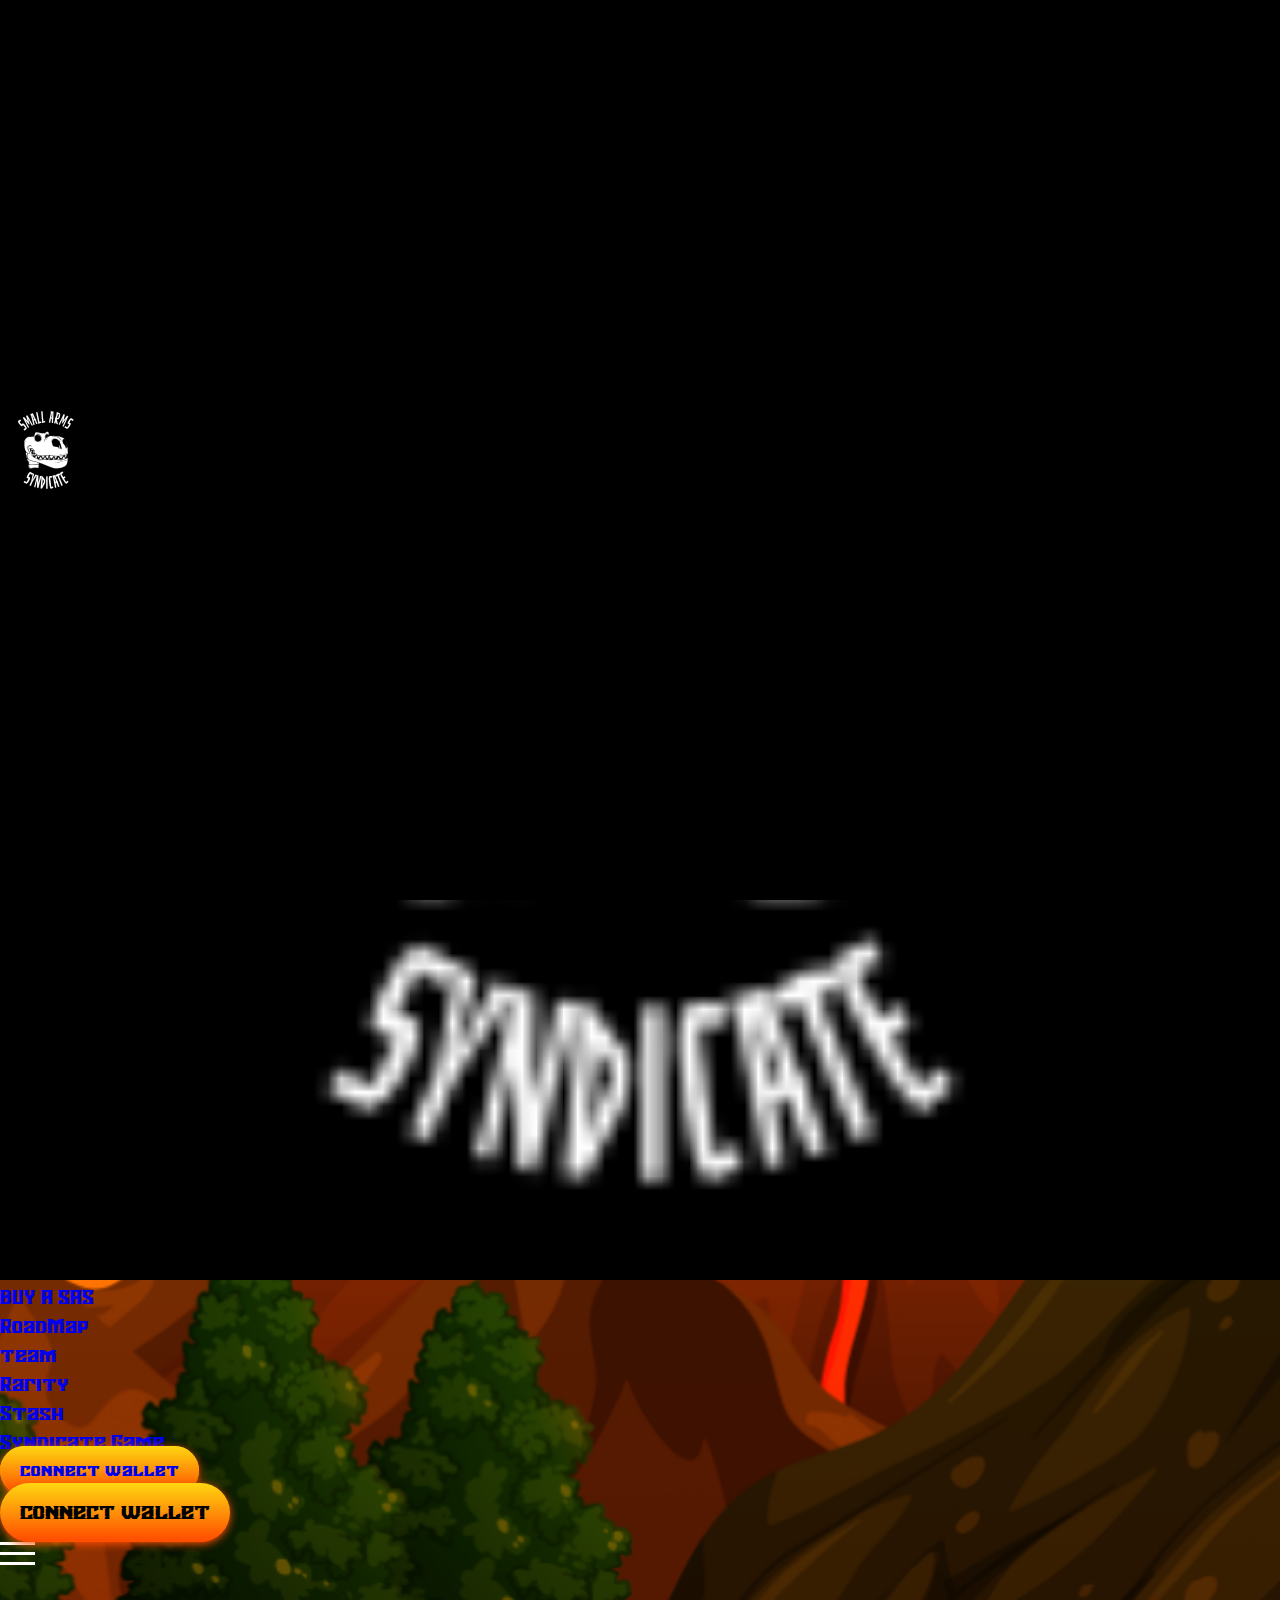
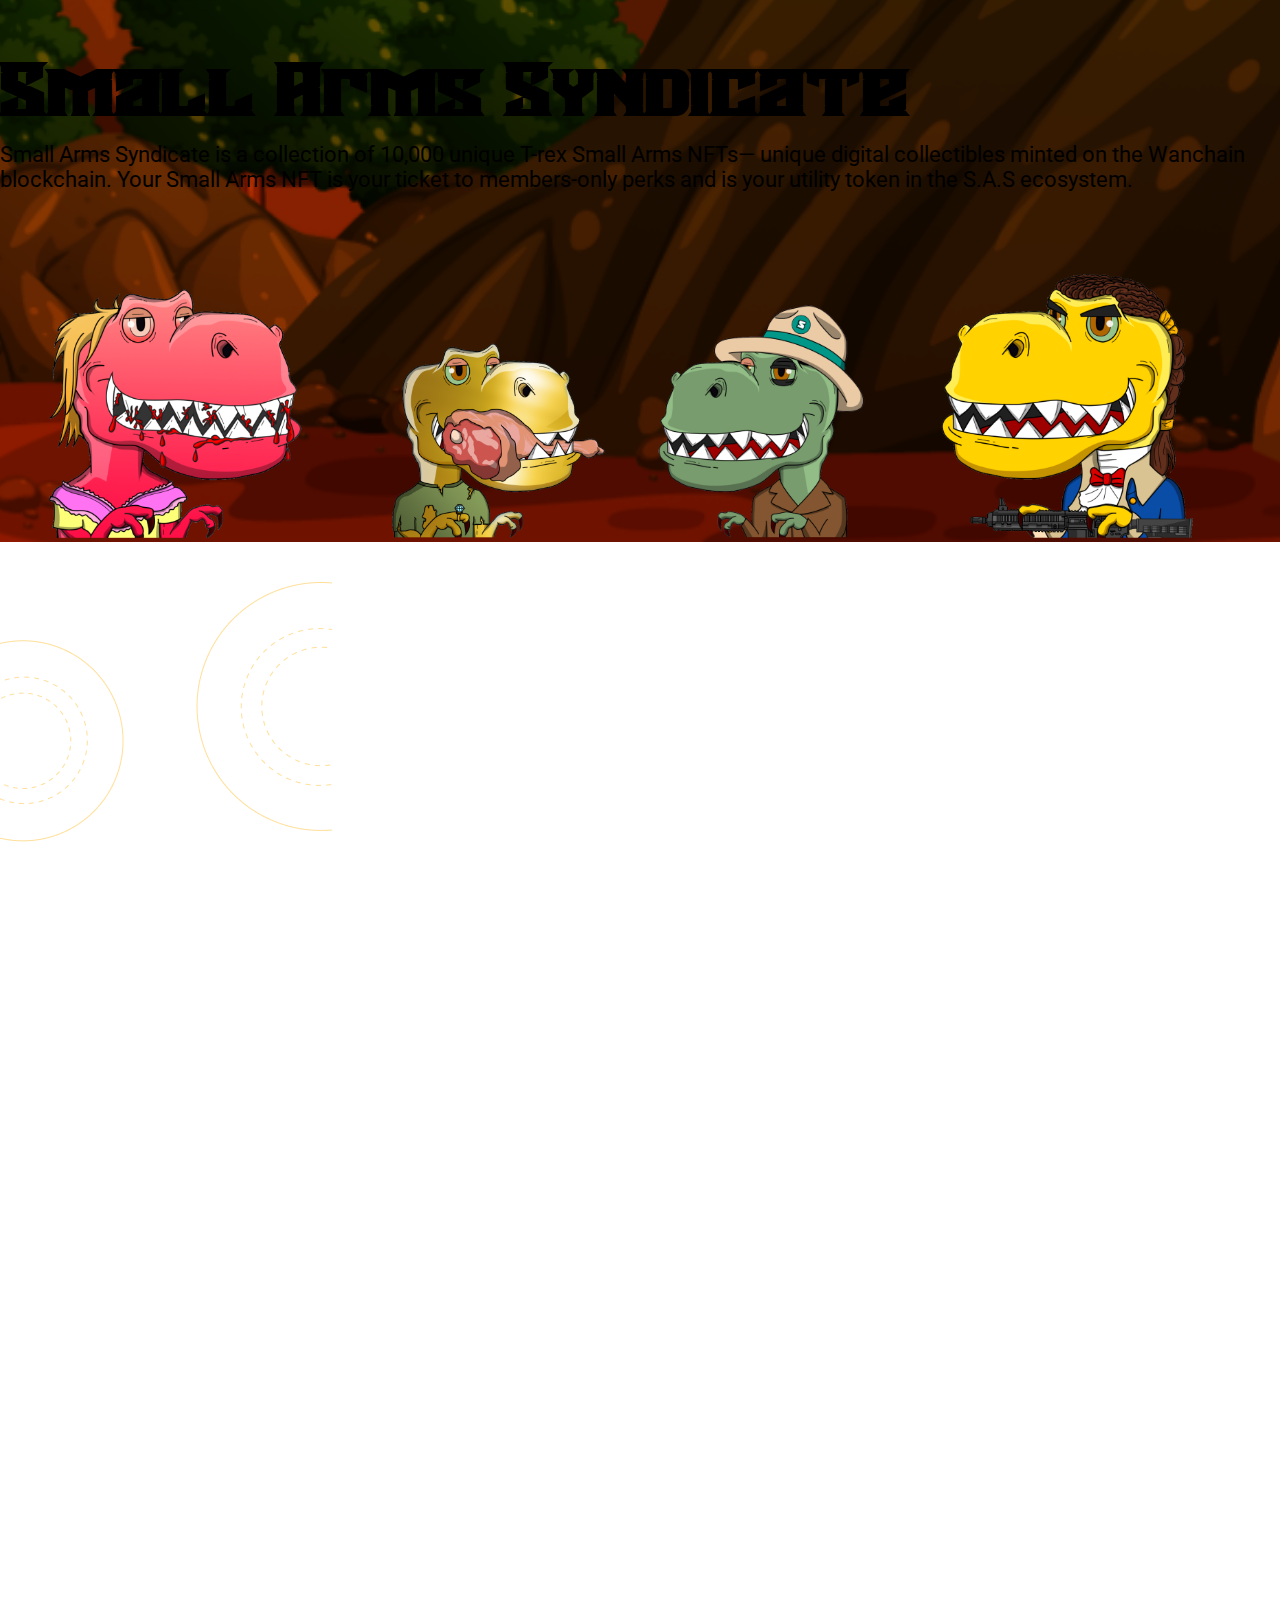
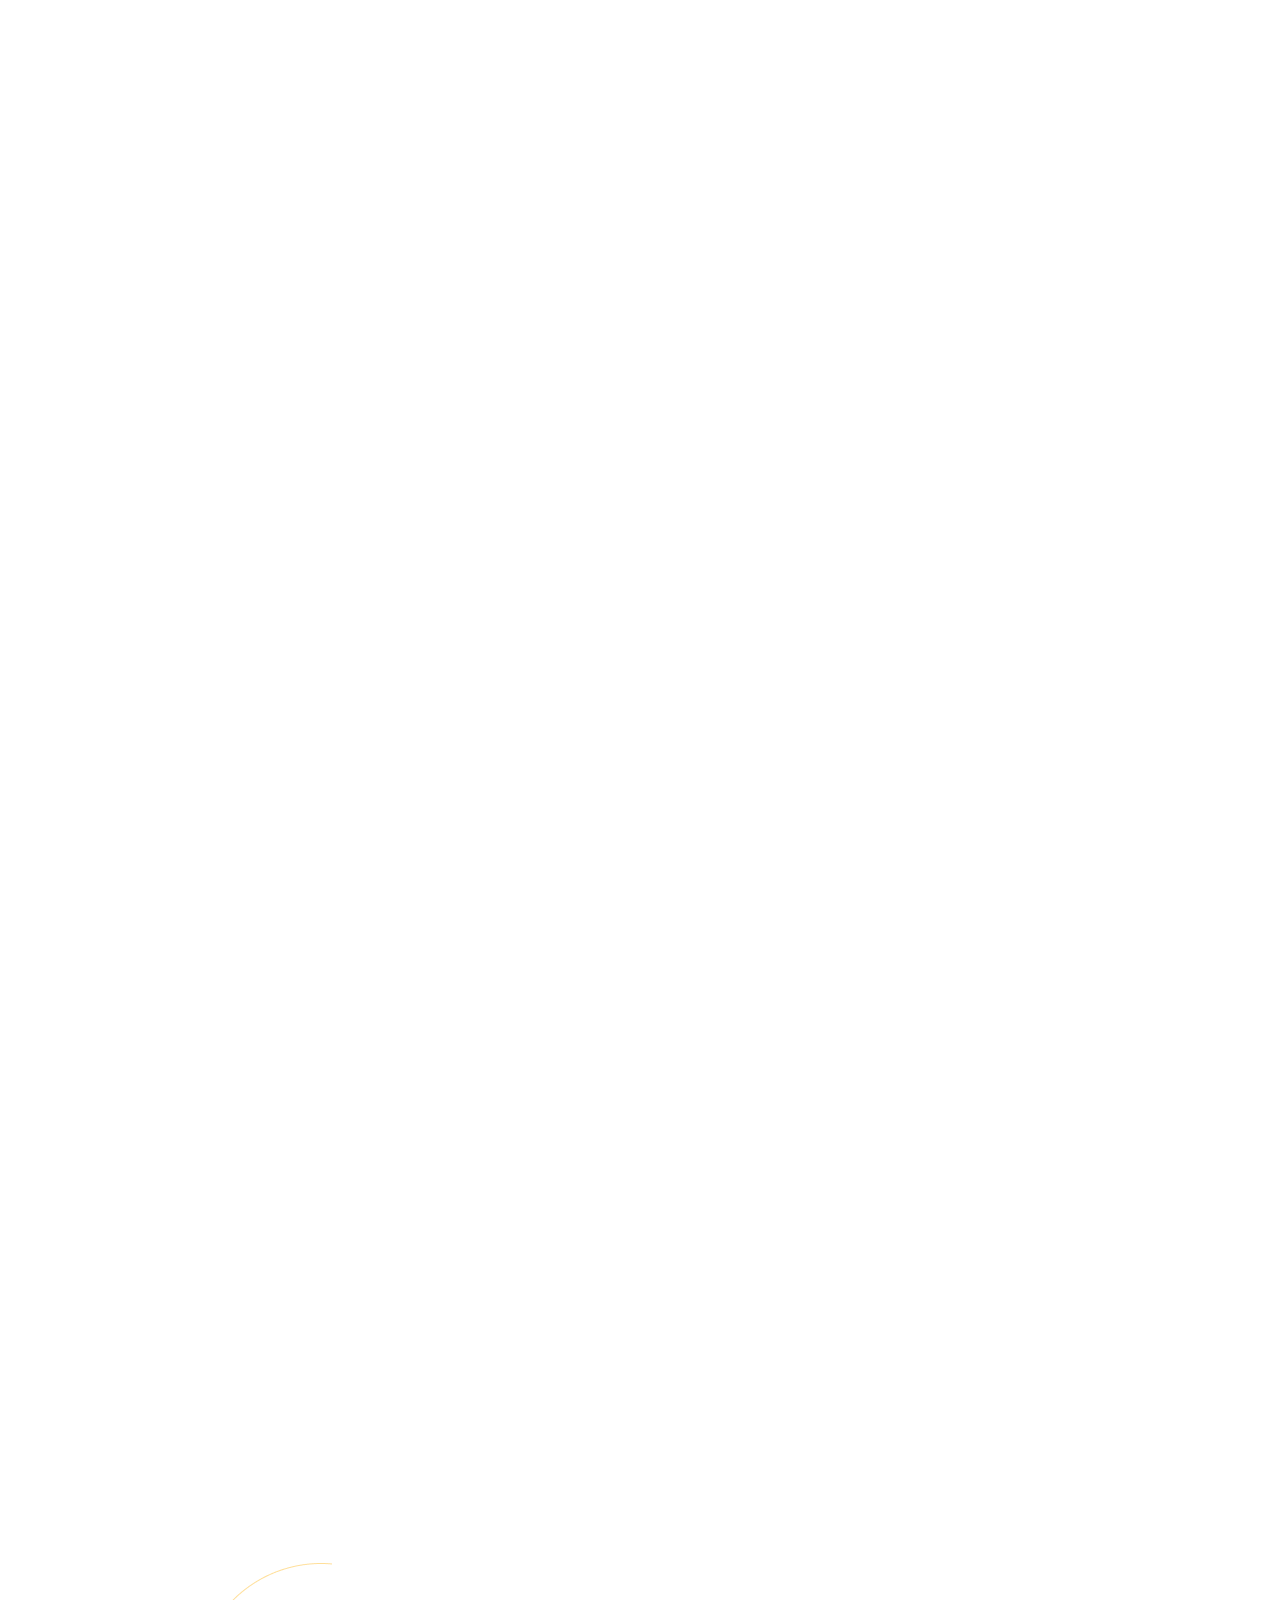
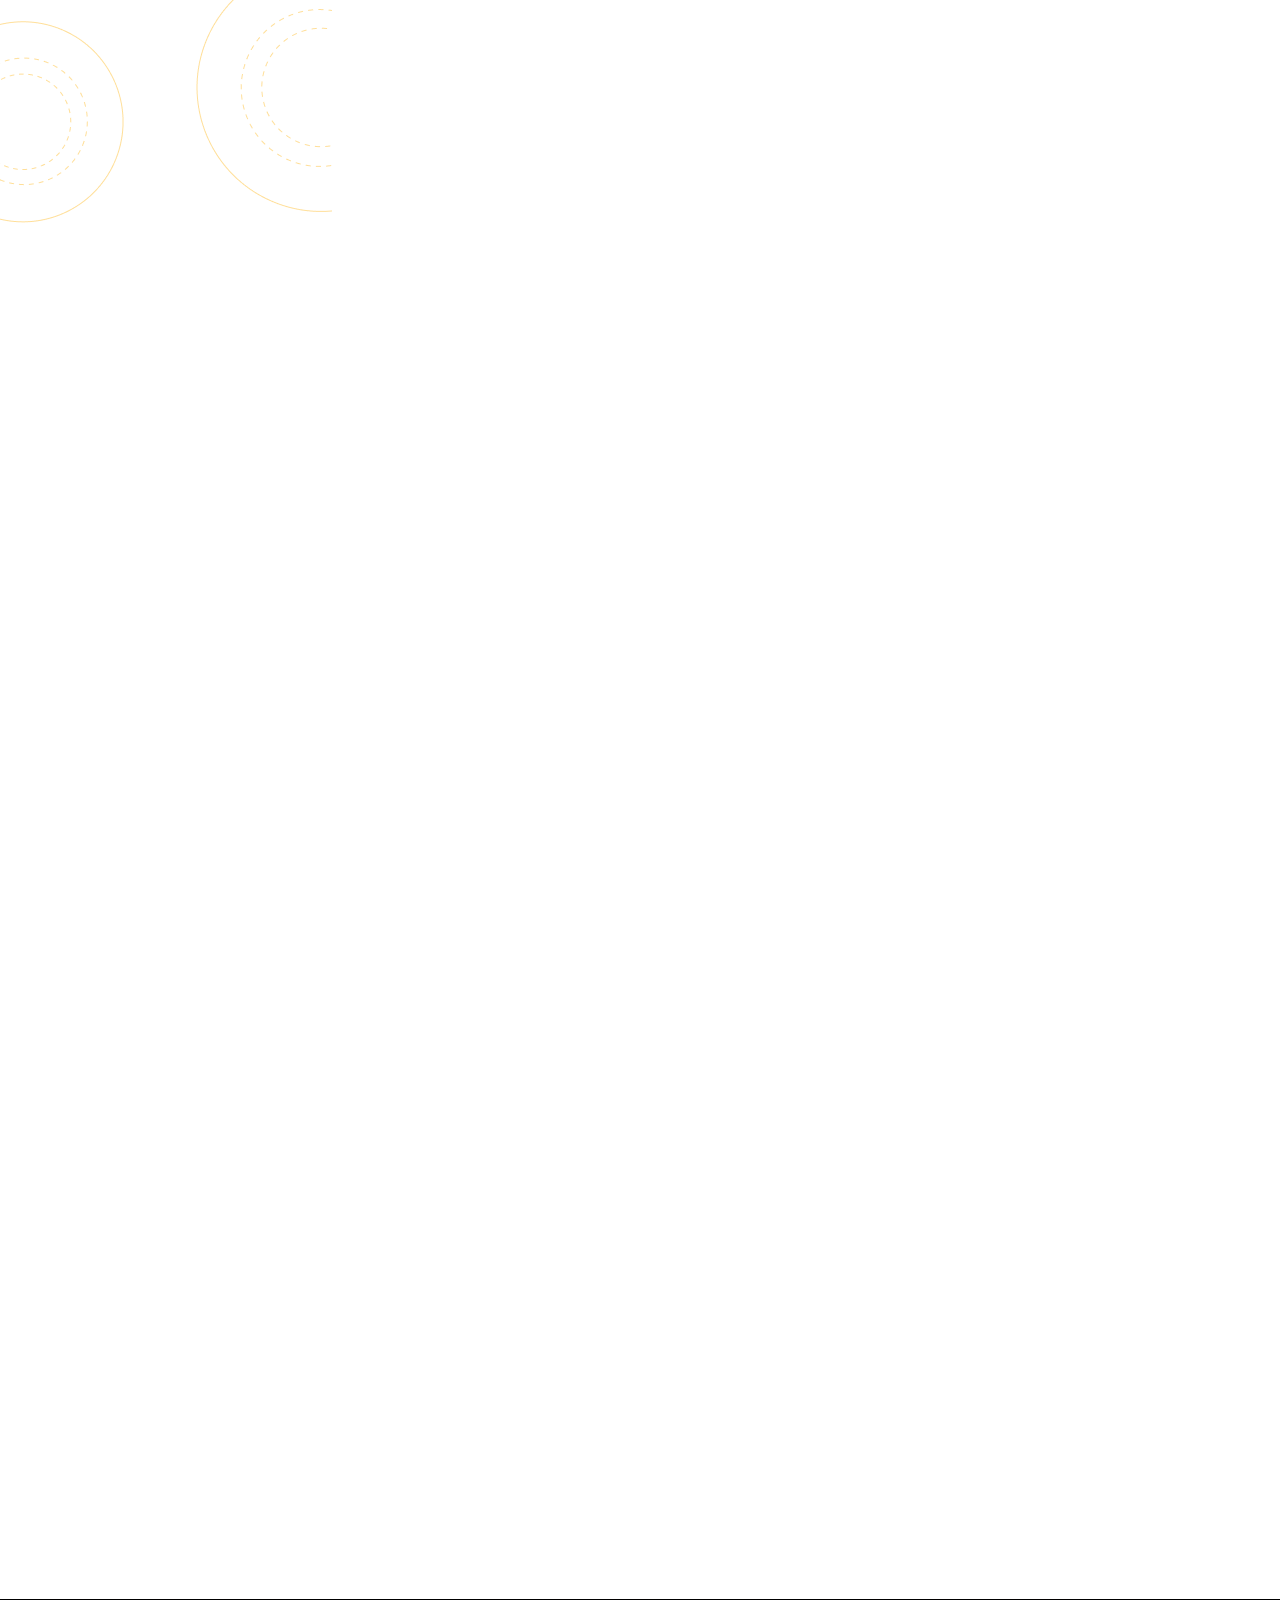
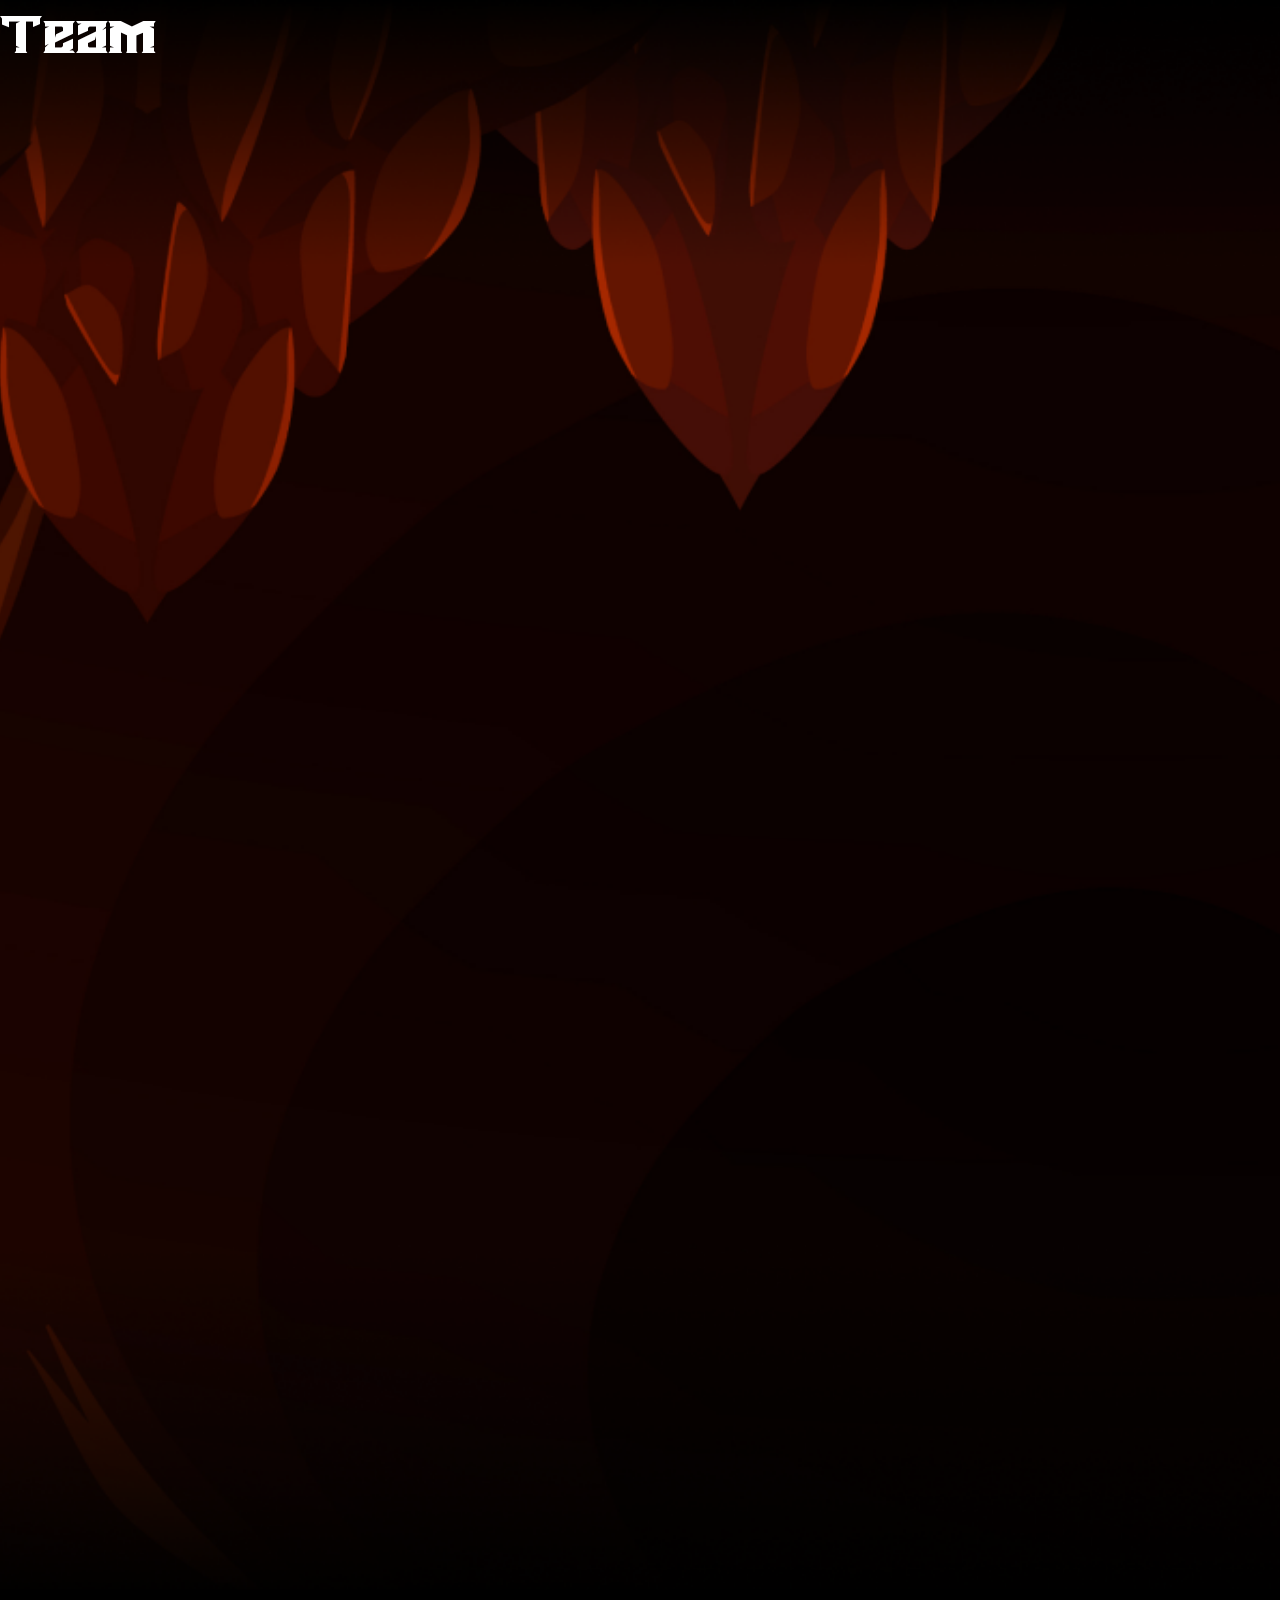
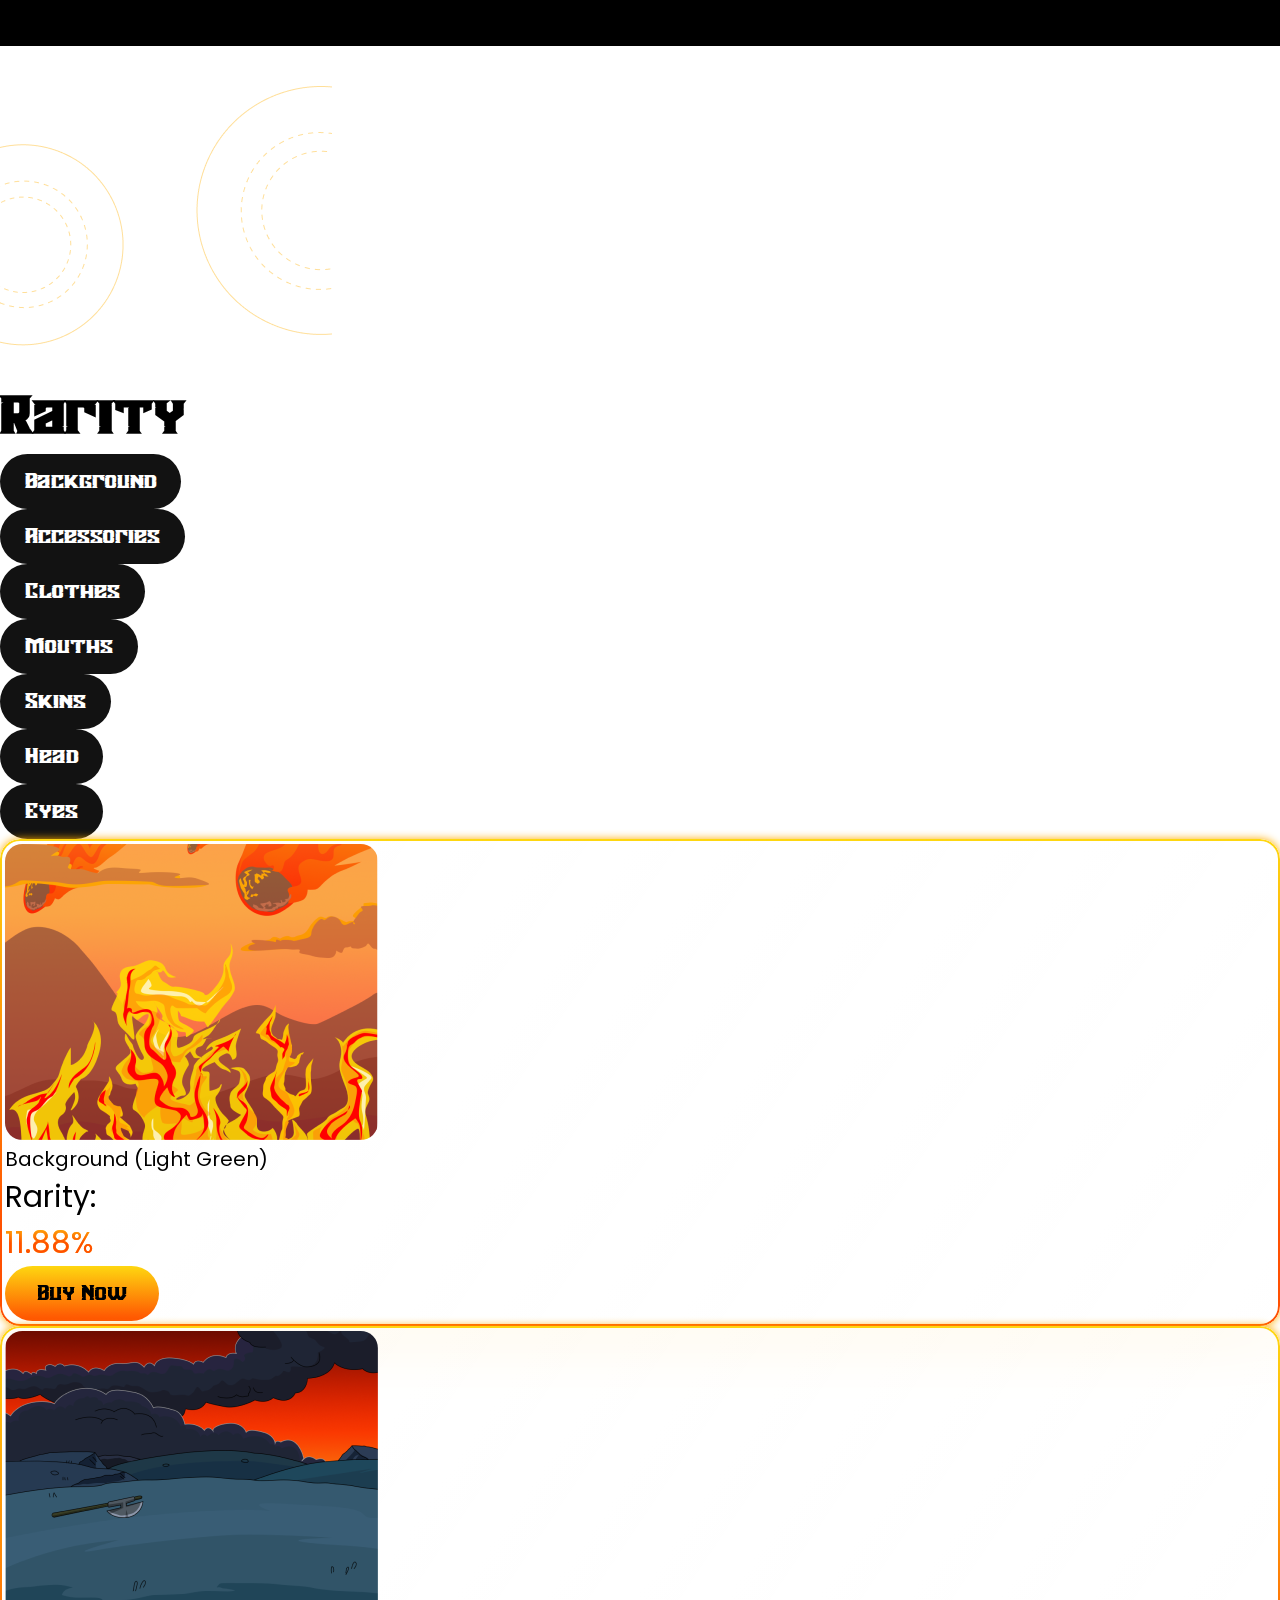
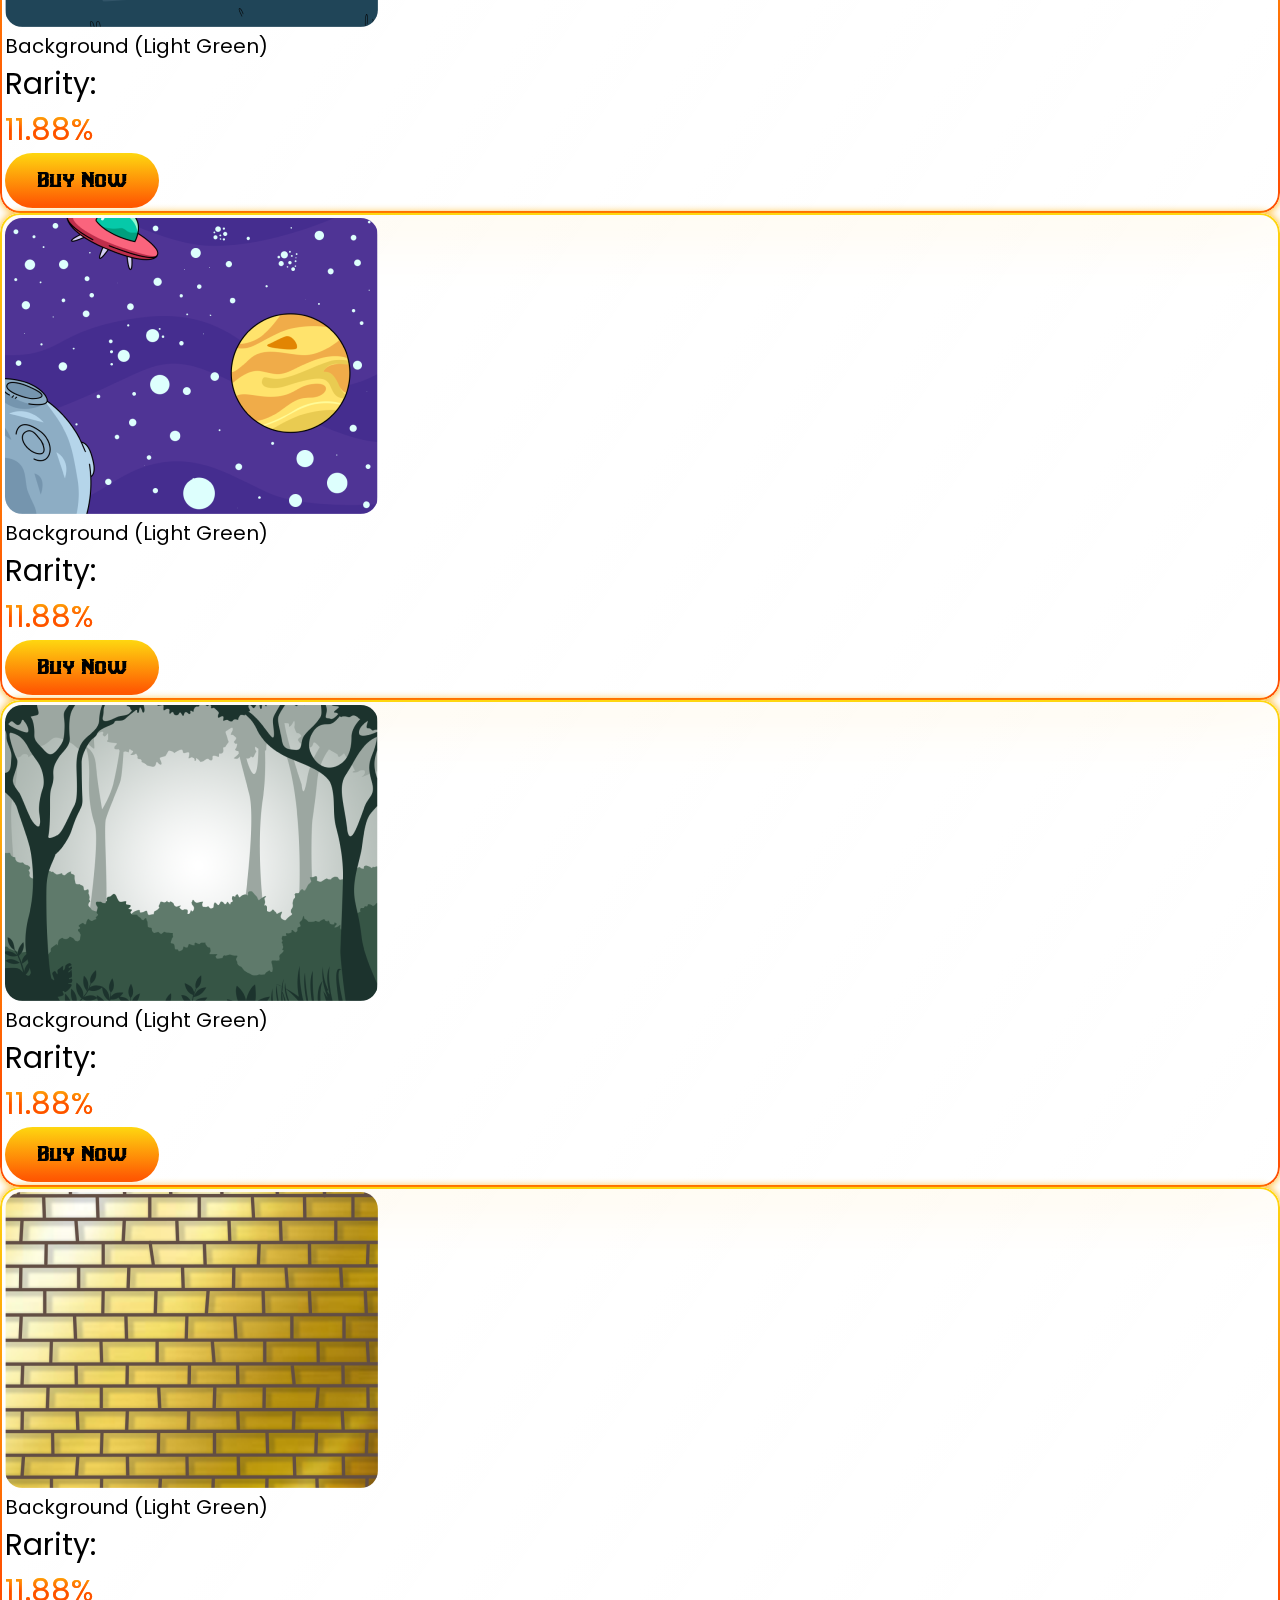
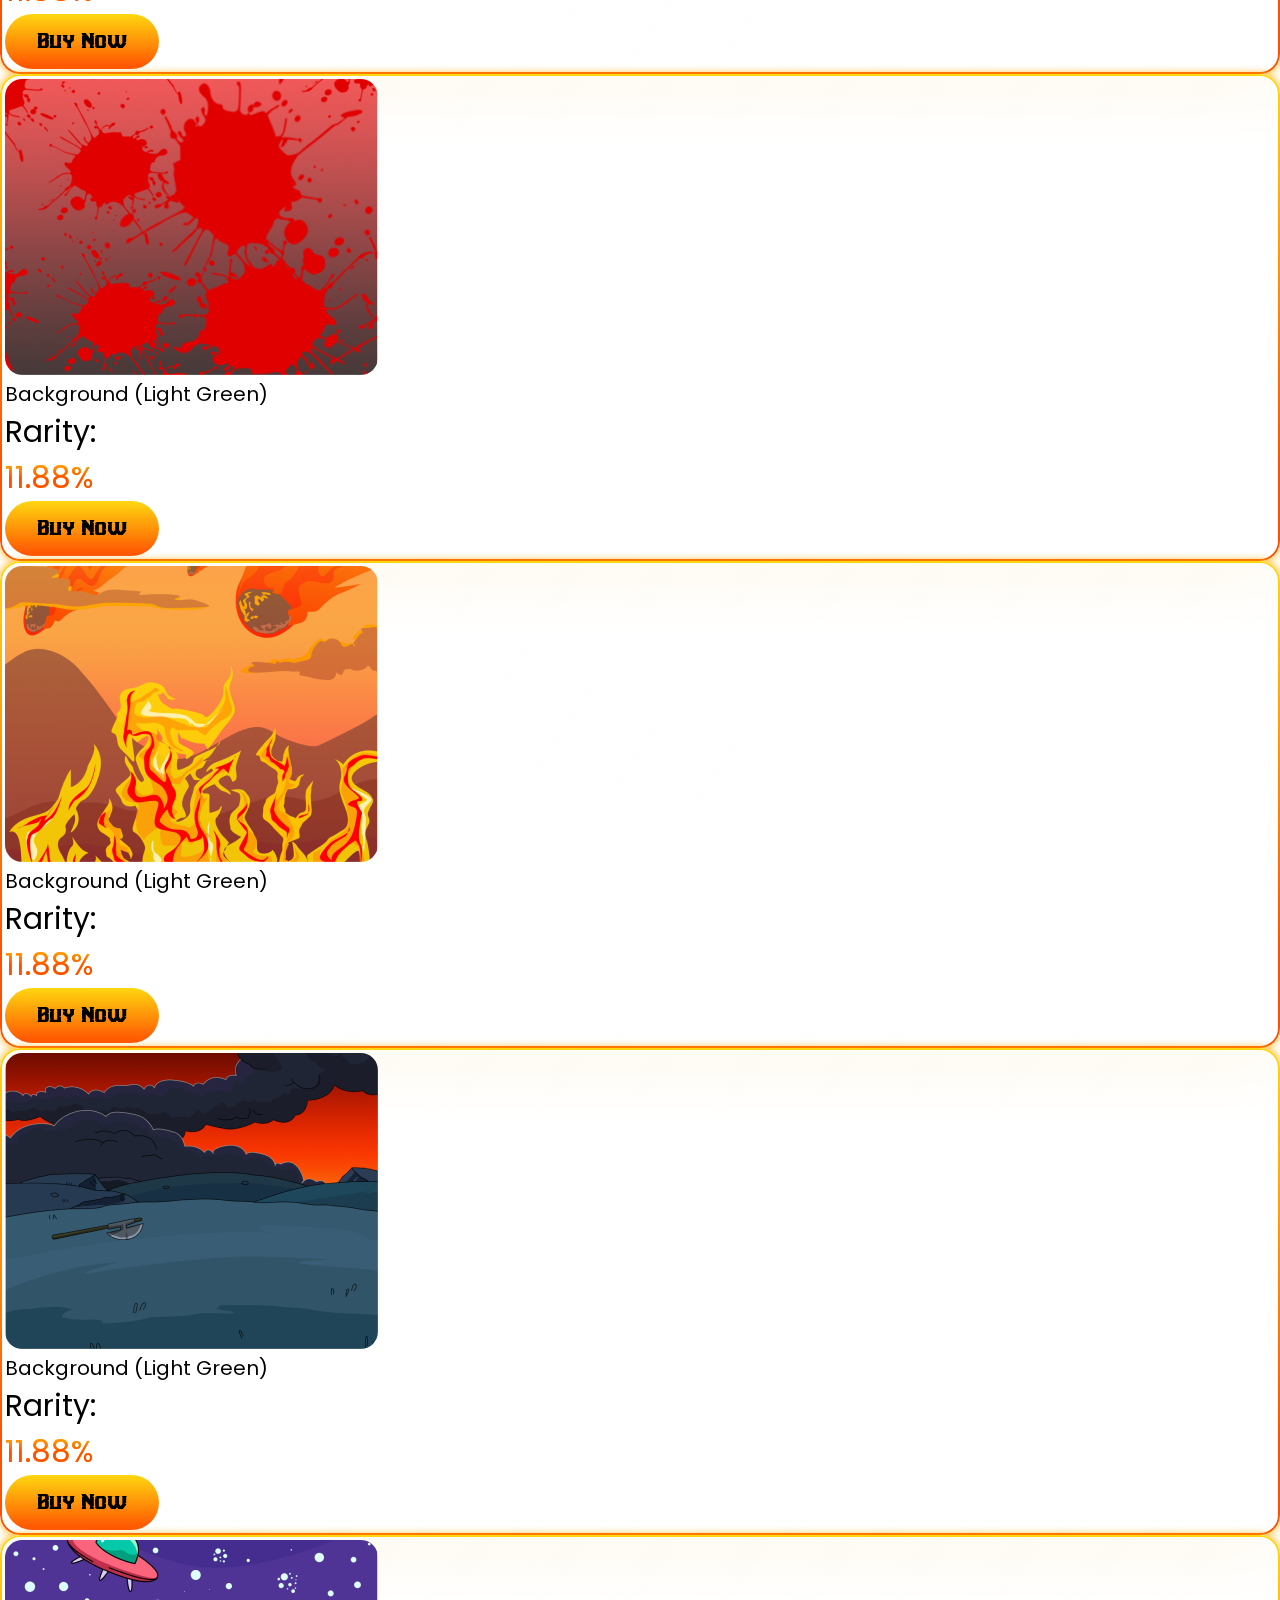
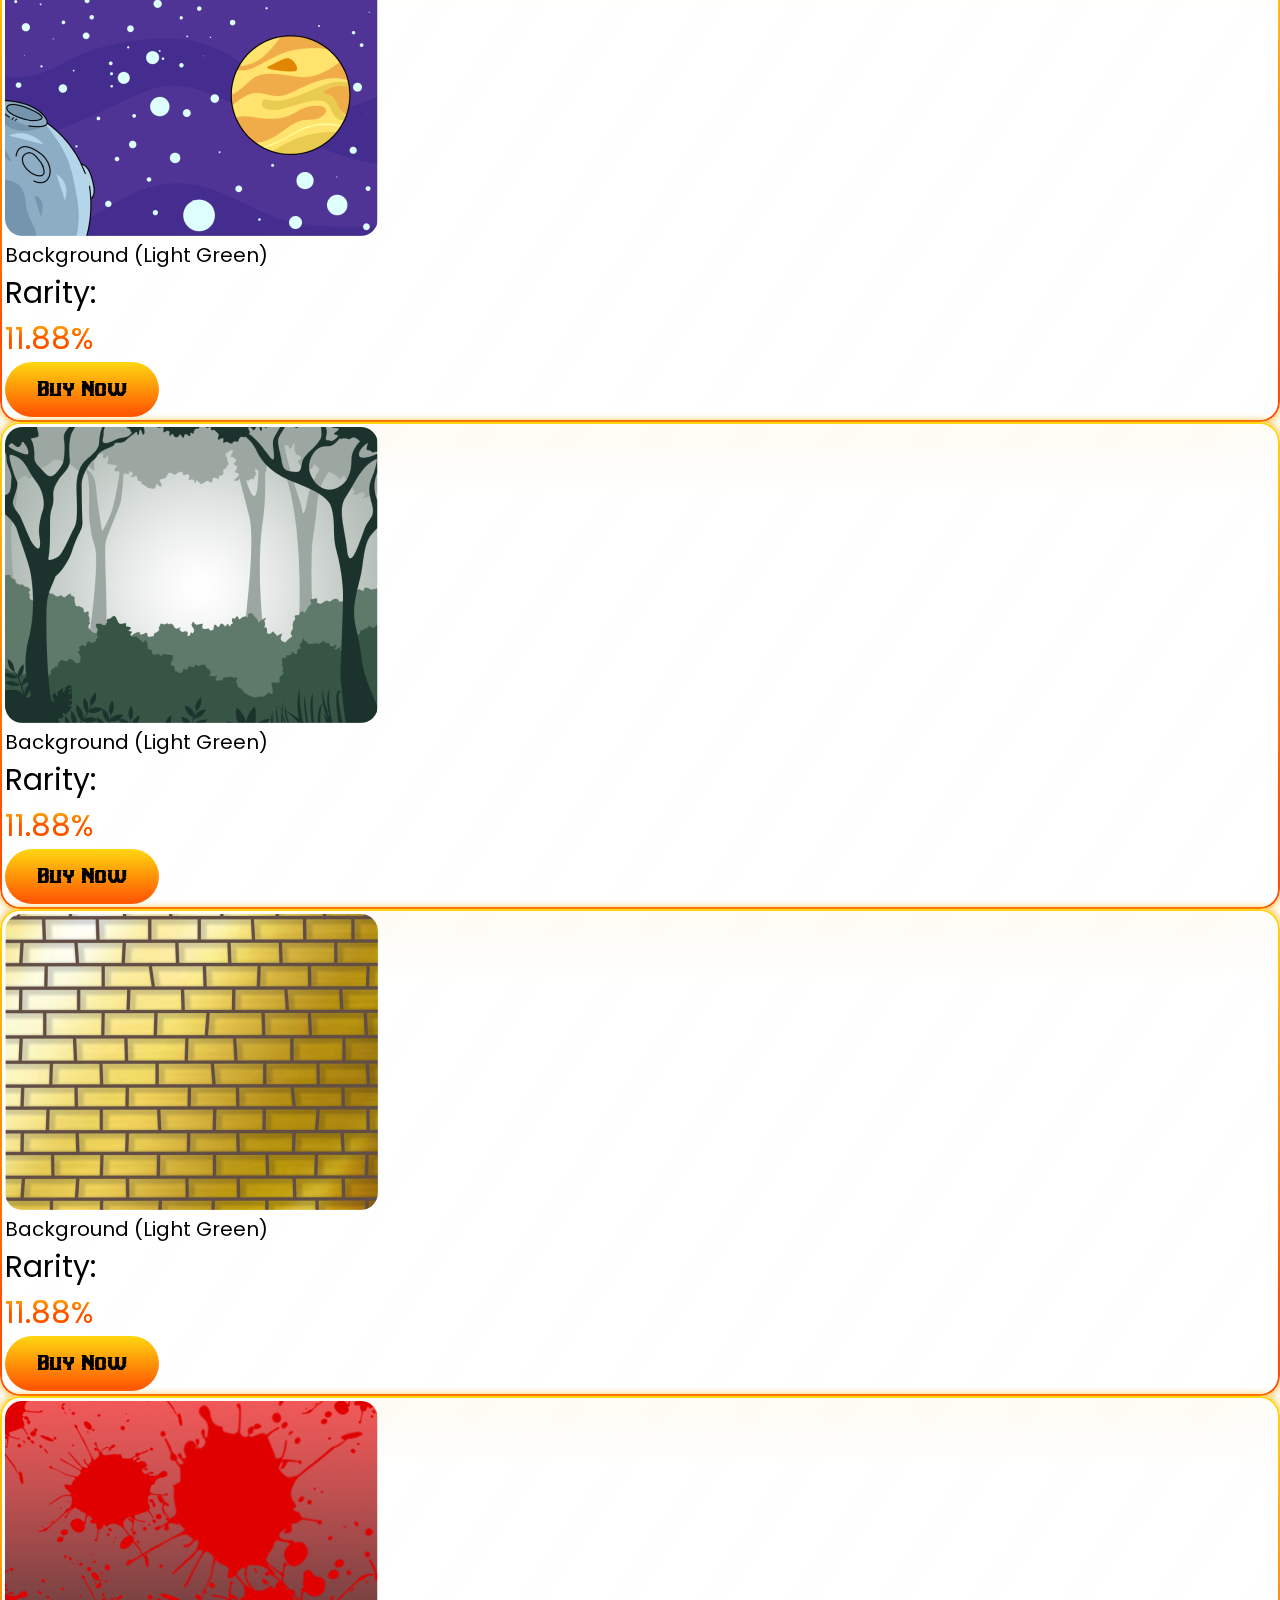
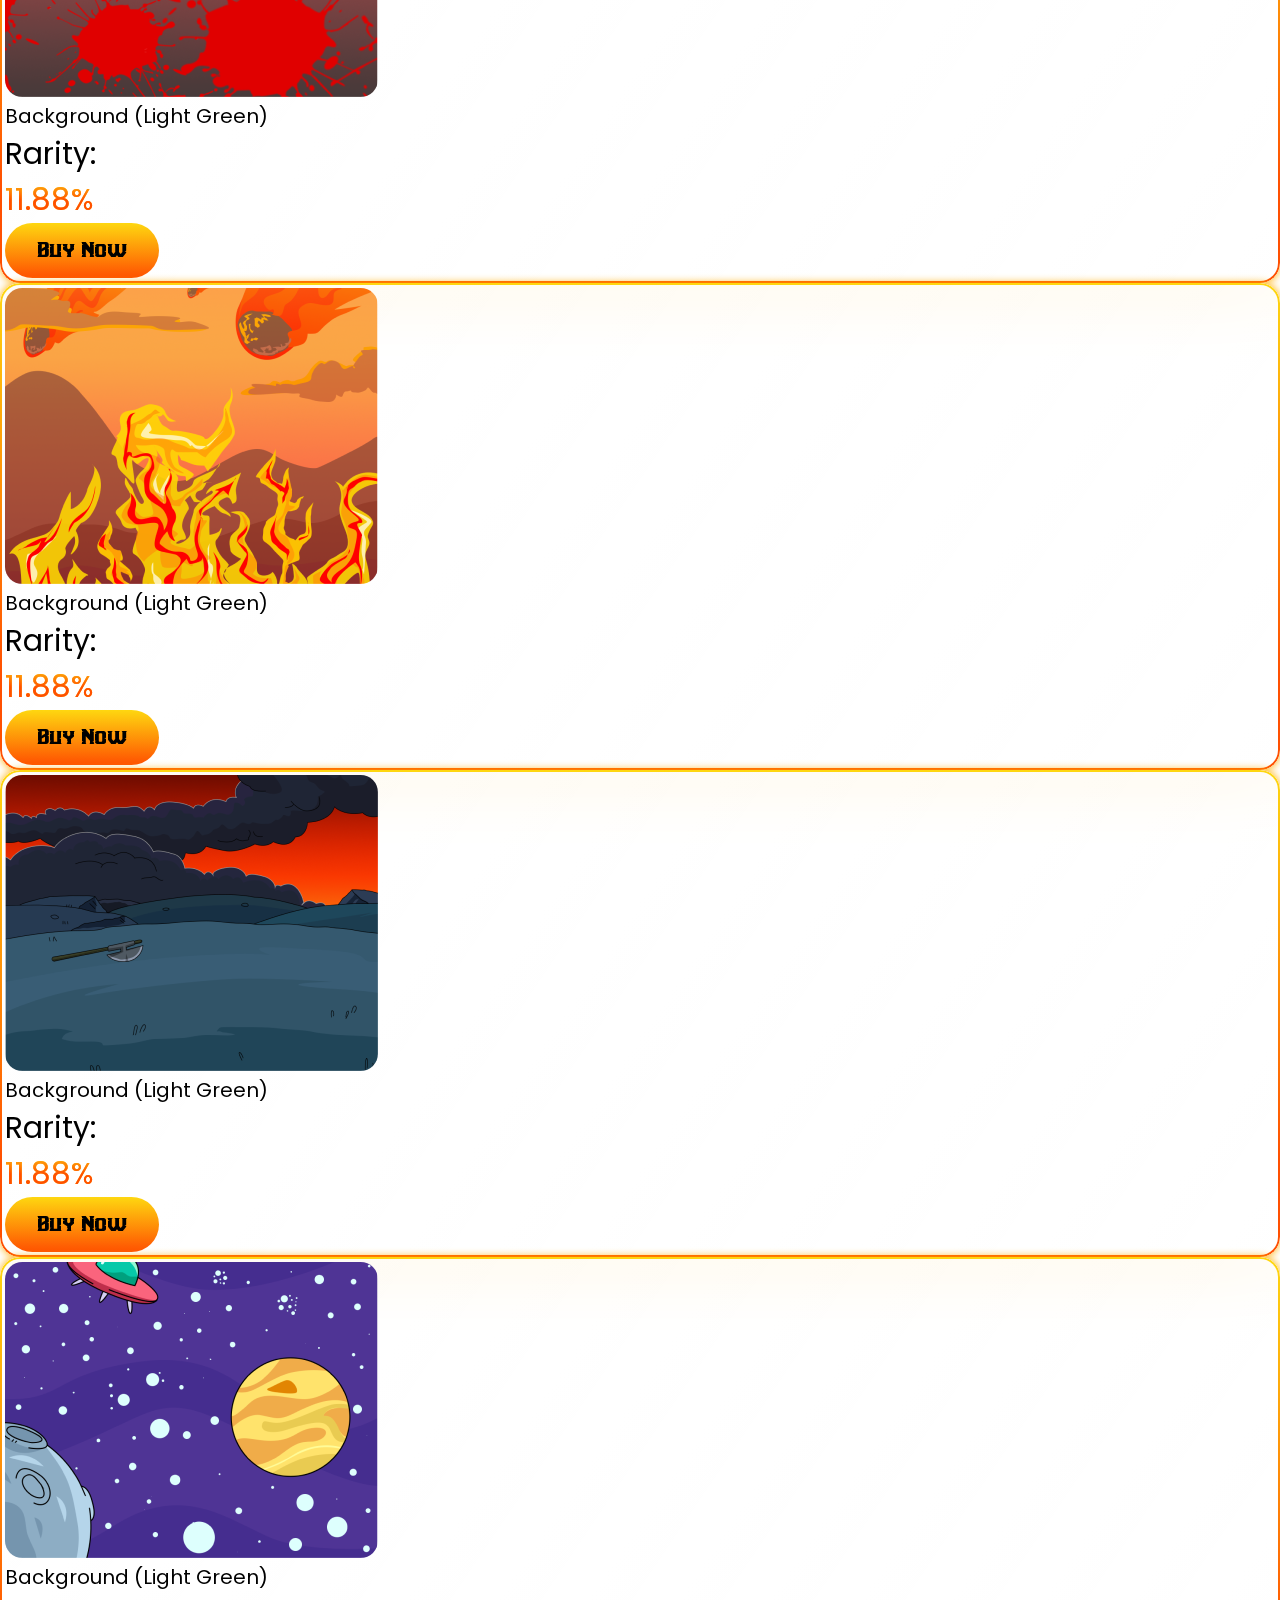
==== commit 7bcd2511: "mistakes-updated" ====
--- a/index.html
+++ b/index.html
@@ -62,7 +62,7 @@
             <div class="container d-flex  align-items-center justify-content-between">
                 <a href="#"><img src="./assets/image/Logo1.png" alt="logo" class="w_100 nav-logo"></a>
                 <div class="d-flex align-items-center gap-75 navbar">
-                    <ul class="d-flex mb-0 ps-0 gap-35 align-items-center" id="navbar">
+                    <ul class="d-flex mb-0 ps-0 gap-4 gap-xxl-35 align-items-center" id="navbar">
                         <li><a href="#"
                                 class="fs_sm fw-normal text-white text-capitalize ff_primary position-relative underline">BUY
                                 A SAS</a></li>
@@ -92,7 +92,7 @@
                         connect wallet
                     </button>
                 </div>
-                <label class="menu-box d-xxl-none z-1" onclick="opennav()">
+                <label class="menu-box d-xl-none z-1" onclick="opennav()">
                     <span class="line1"></span>
                     <span class="line2"></span>
                     <span class="line3"></span>
@@ -139,7 +139,7 @@
                 </div>
                 <div class="col-12 col-sm-10 col-md-8 col-lg-6 pt-4 pt-lg-0" data-aos="fade-down-left">
                     <div class="d-flex flex-column justify-content-center ">
-                        <p class="ff_primary fw-normal white_color fs_xl">Welcome to
+                        <p class="ff_primary fw-normal white_color fs_xl">Welcome to</p>
                             <span class="ff_primary fw-normal color_gradient  fs_xls d-lg-block">Small Arms
                                 Syndicate</span>
                         </p>
@@ -211,8 +211,8 @@
                 </div>
     
             </div>
-            <div class="row mt-5">
-                <div class="col-12  col-lg-7" data-aos="fade-down-right">
+            <div class="row mt-5 align-items-end justify-content-between">
+                <div class="col-12  col-lg-6" data-aos="fade-down-right">
                     <p class="fw-normal ff_primary fs_lgs txt_captalize color_phase">Phase 3 (Funding Plans)</p>
                     <p class="fw-normal ff_secondary white_color fs_sm txt_captalize line_higt">Phase 3 will be
                         activated as we find new homes for our Small <span class="d-xl-block">Arms Syndicate NFTs</span>
@@ -268,7 +268,7 @@
     
                 </div>
                 <div class="col-12  col-lg-5" data-aos="fade-down-left">
-                    <span><img src="./assets/image/roadmap-img.png" alt="" class="w-100"></span>
+                    <img src="./assets/image/roadmap-img.png" alt="" class="w-100">
                 </div>
             </div>
         </div>
@@ -285,8 +285,8 @@
                     <div class="card-team position-relative">
                         <span><img src="./assets/image/teamimg1s.png" alt="#" class="teamimg1 w-100"></span>
                         <div class="d-flex flex-column align-items-center  card-text-team">
-                            <p class="ff_primary white_color fs_lg fw-normal whitsps">Omar Gouse</p>
-                            <p class="ff_secondary fw-normal fs_sm white_color">(CEO)</p>
+                            <p class="ff_primary white_color fs_lg fw-normal mb-2 whitsps">Omar Gouse</p>
+                            <p class="ff_secondary fw-normal fs_sm white_color mb-0">(CEO)</p>
                         </div>
                     </div>
                 </div>
@@ -294,8 +294,8 @@
                     <div class="card-team position-relative">
                         <span><img src="./assets/image/teamimg2s.png" alt="#" class="teamimg1 w-100"></span>
                         <div class="d-flex flex-column align-items-center  card-text-team">
-                            <p class="ff_primary white_color fs_lg fw-normal whitsps">Omar Gouse</p>
-                            <p class="ff_secondary fw-normal fs_sm white_color">(CEO)</p>
+                            <p class="ff_primary white_color fs_lg fw-normal whitsps mb-2">Omar Gouse</p>
+                            <p class="ff_secondary fw-normal fs_sm white_color mb-0">(CEO)</p>
                         </div>
                     </div>
                 </div>
@@ -303,8 +303,8 @@
                     <div class="card-team position-relative">
                         <span><img src="./assets/image/teamimg3s.png" alt="#" class="teamimg1 w-100"></span>
                         <div class="d-flex flex-column align-items-center  card-text-team">
-                            <p class="ff_primary white_color fs_lg fw-normal whitsps">Omar Gouse</p>
-                            <p class="ff_secondary fw-normal fs_sm white_color">(CEO)</p>
+                            <p class="ff_primary white_color fs_lg fw-normal whitsps mb-2">Omar Gouse</p>
+                            <p class="ff_secondary fw-normal fs_sm white_color mb-0">(CEO)</p>
                         </div>
                     </div>
                 </div>
@@ -1283,7 +1283,11 @@
 
     <script src="https://unpkg.com/aos@2.3.1/dist/aos.js"></script>
     <script>
-        AOS.init();
+        AOS.init(
+            {
+                once:true
+            }
+        );
     </script>
 </body>
 
--- a/assets/css/style.css
+++ b/assets/css/style.css
@@ -192,11 +192,13 @@
 
 .card-text-team {
     position: absolute;
-    left: 25%;
-    bottom: 10%;
+    left: 29%;
+    bottom: 5%;
     z-index: 1;
 }
-
+.menu-box{
+    cursor: pointer;
+}
 .whitsps {
     white-space: nowrap;
 }
@@ -722,7 +724,7 @@
 
 
 
-@media (max-width:1399.98px) {
+@media (max-width:1199.98px) {
     .navbar ul {
         flex-direction: column;
         background-color: black;
@@ -747,4 +749,7 @@
     .pt-106 {
         padding-top: 106px !important;
     }
+    .gap-xxl-35{
+        gap: 35px !important;
+    }
 }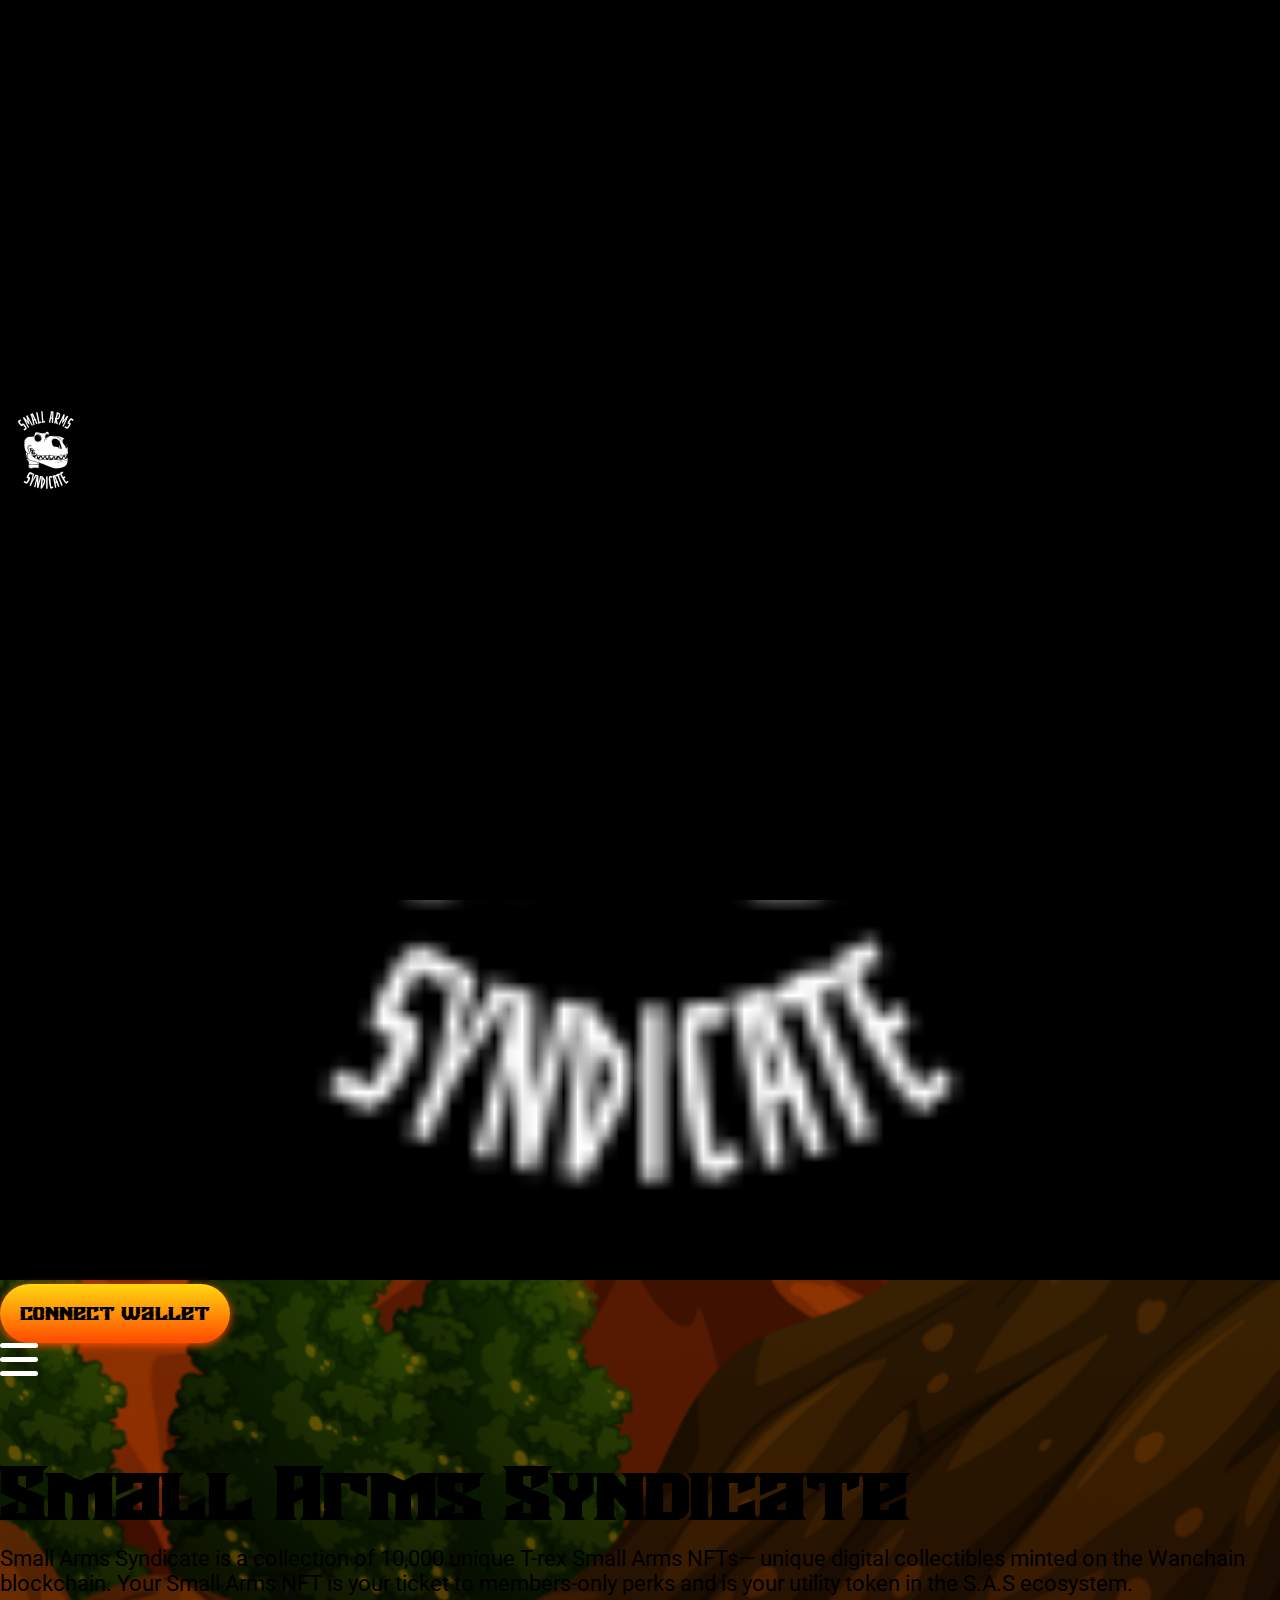
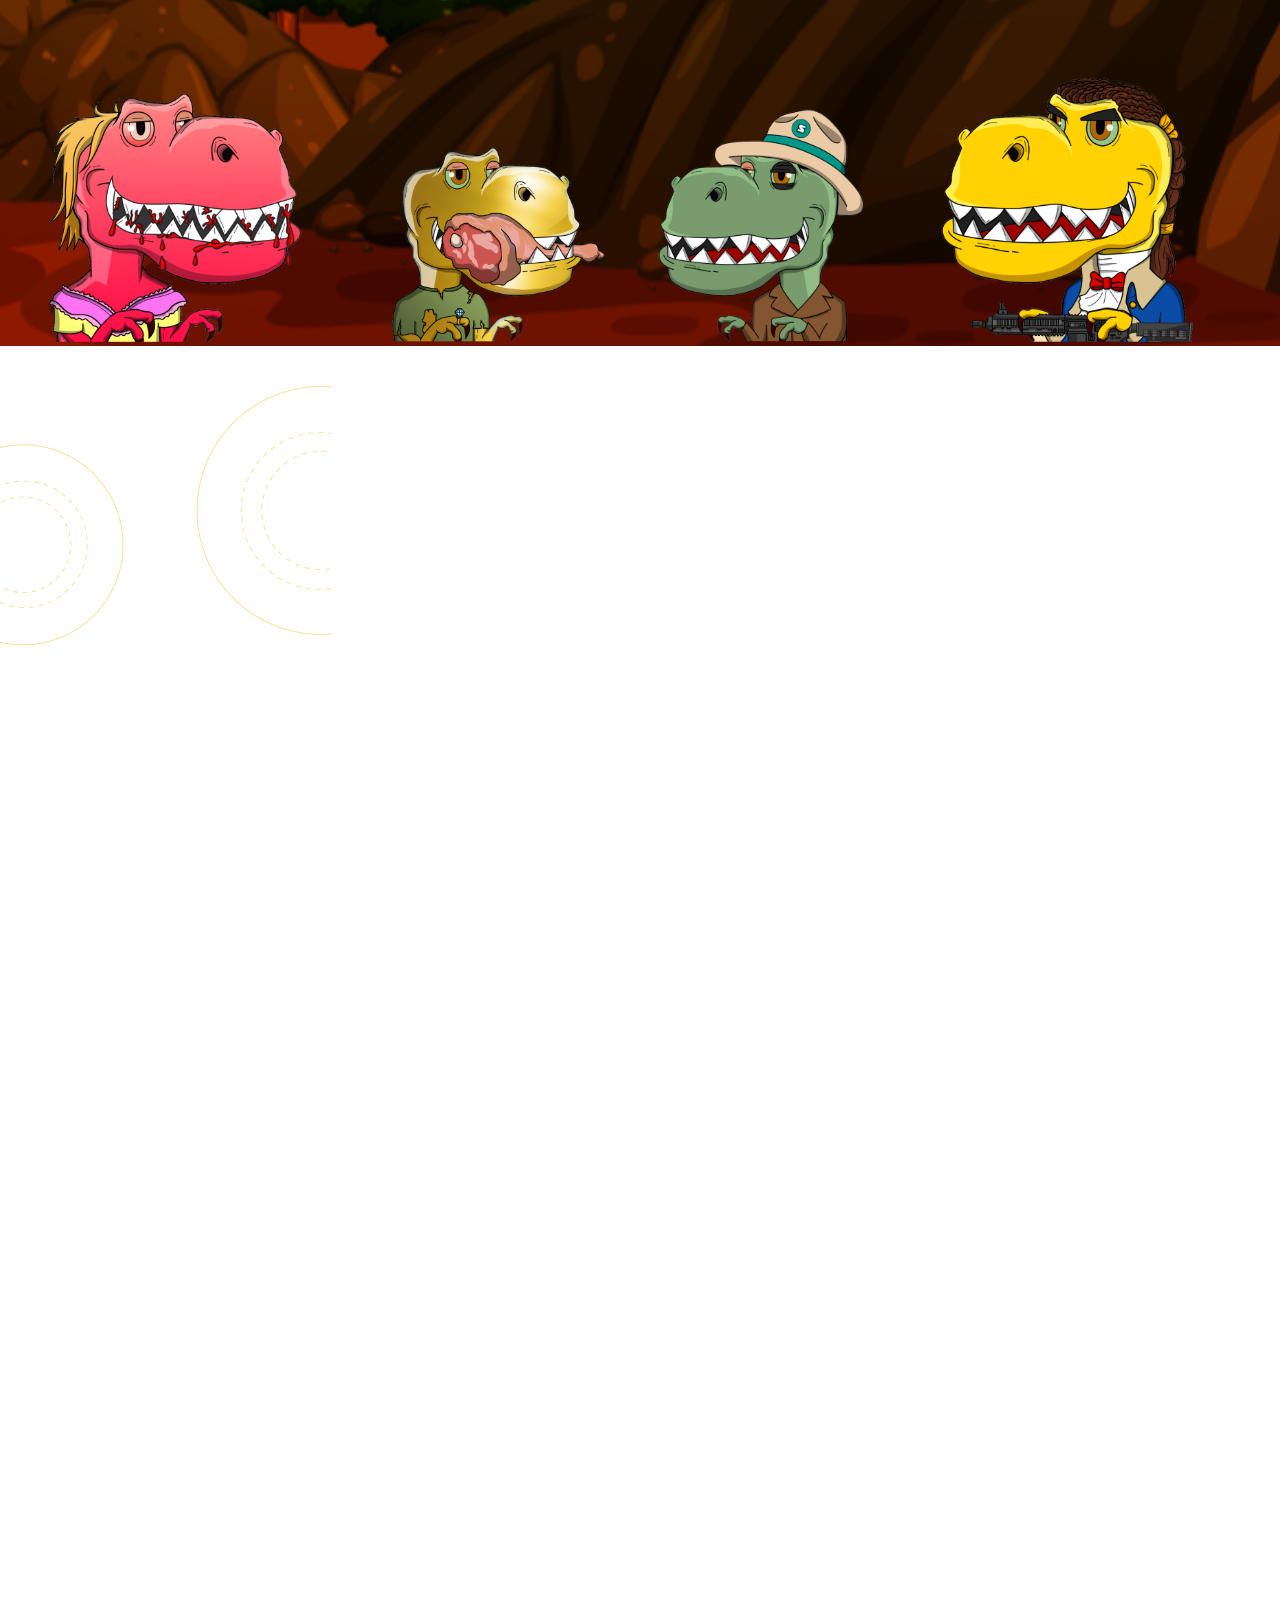
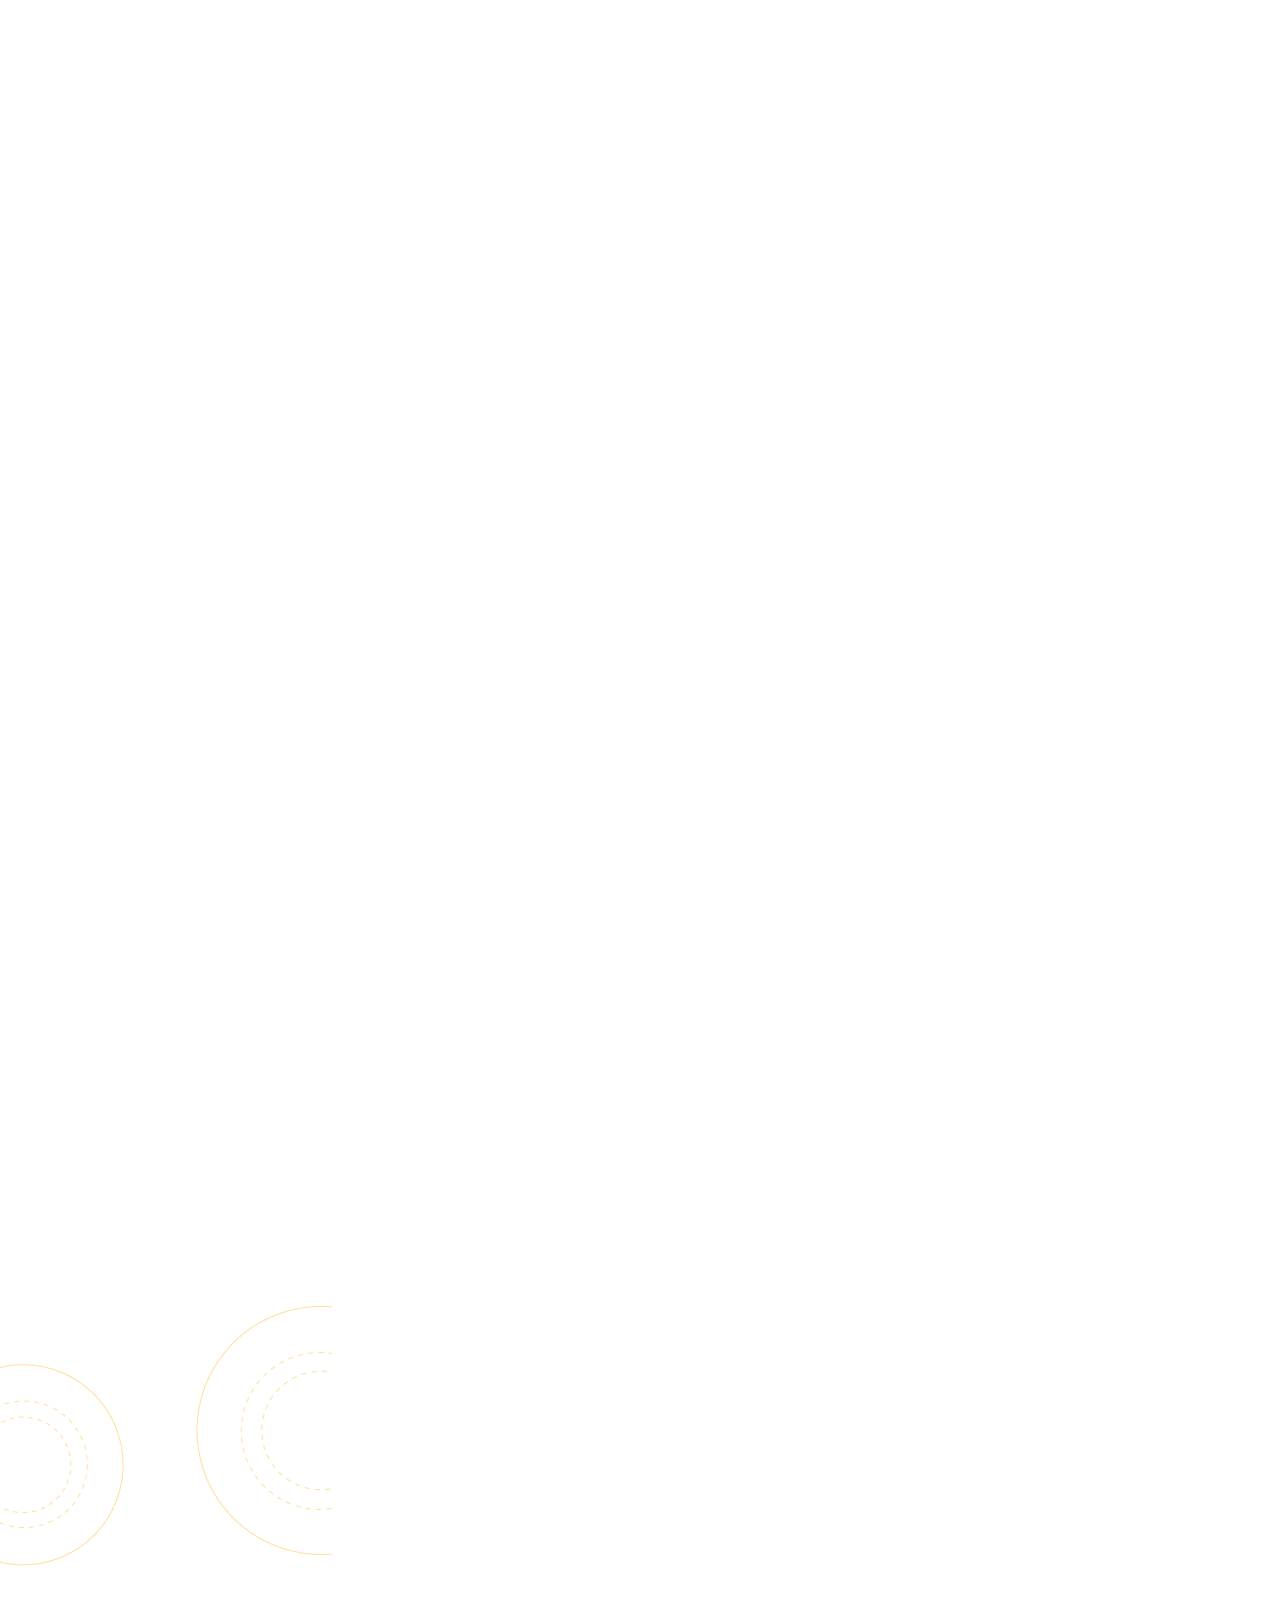
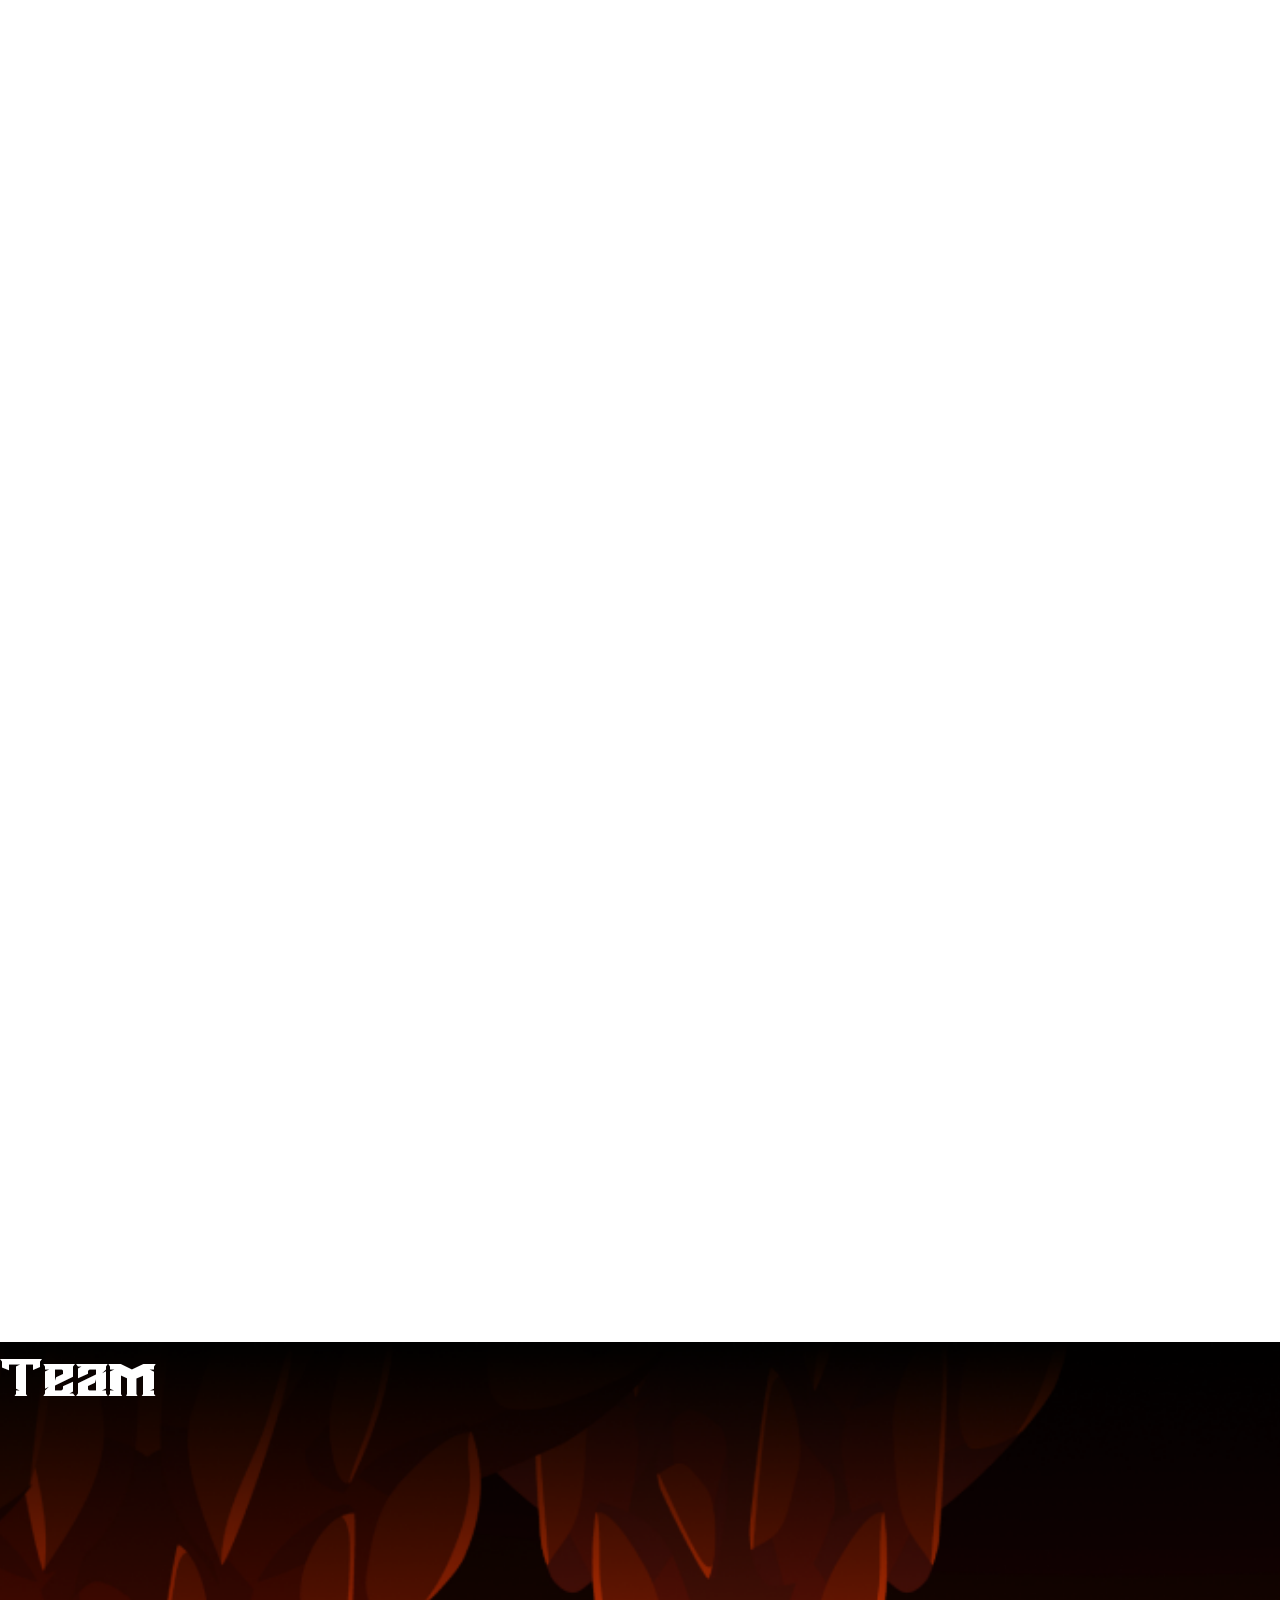
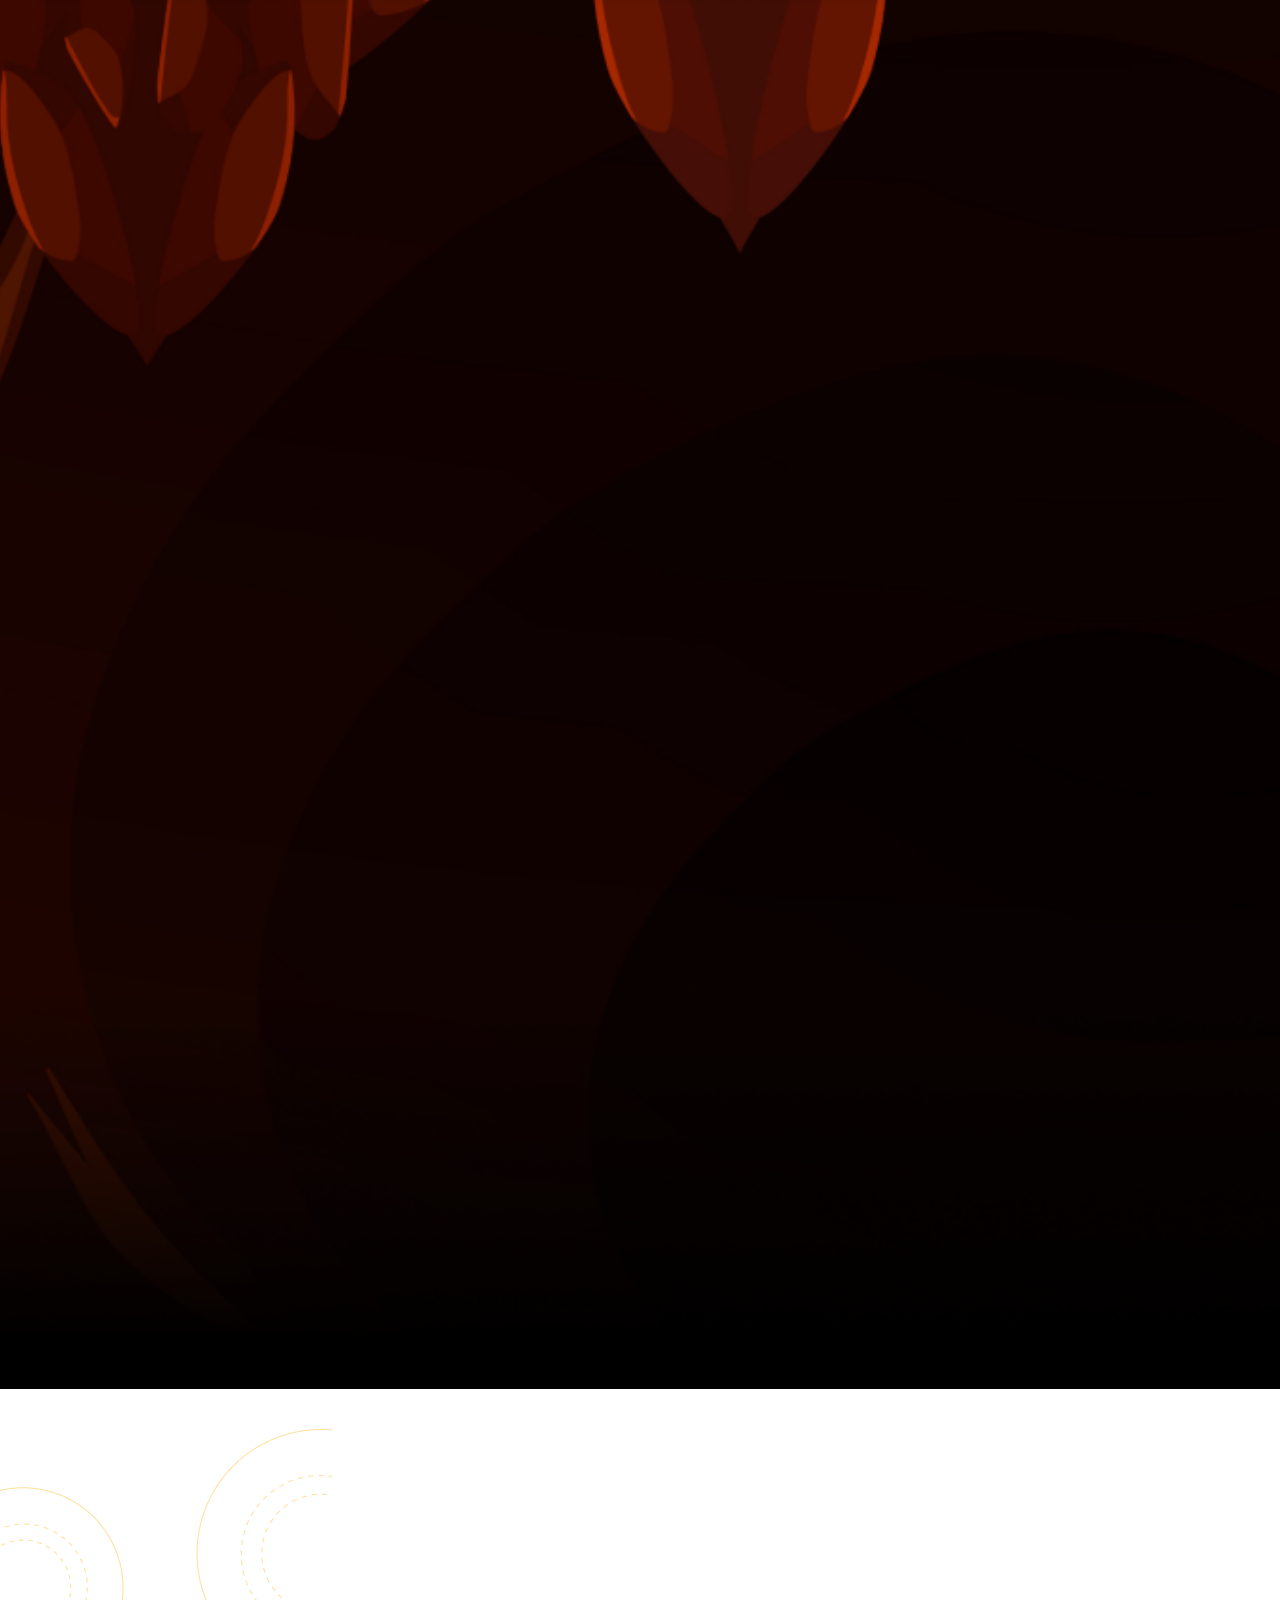
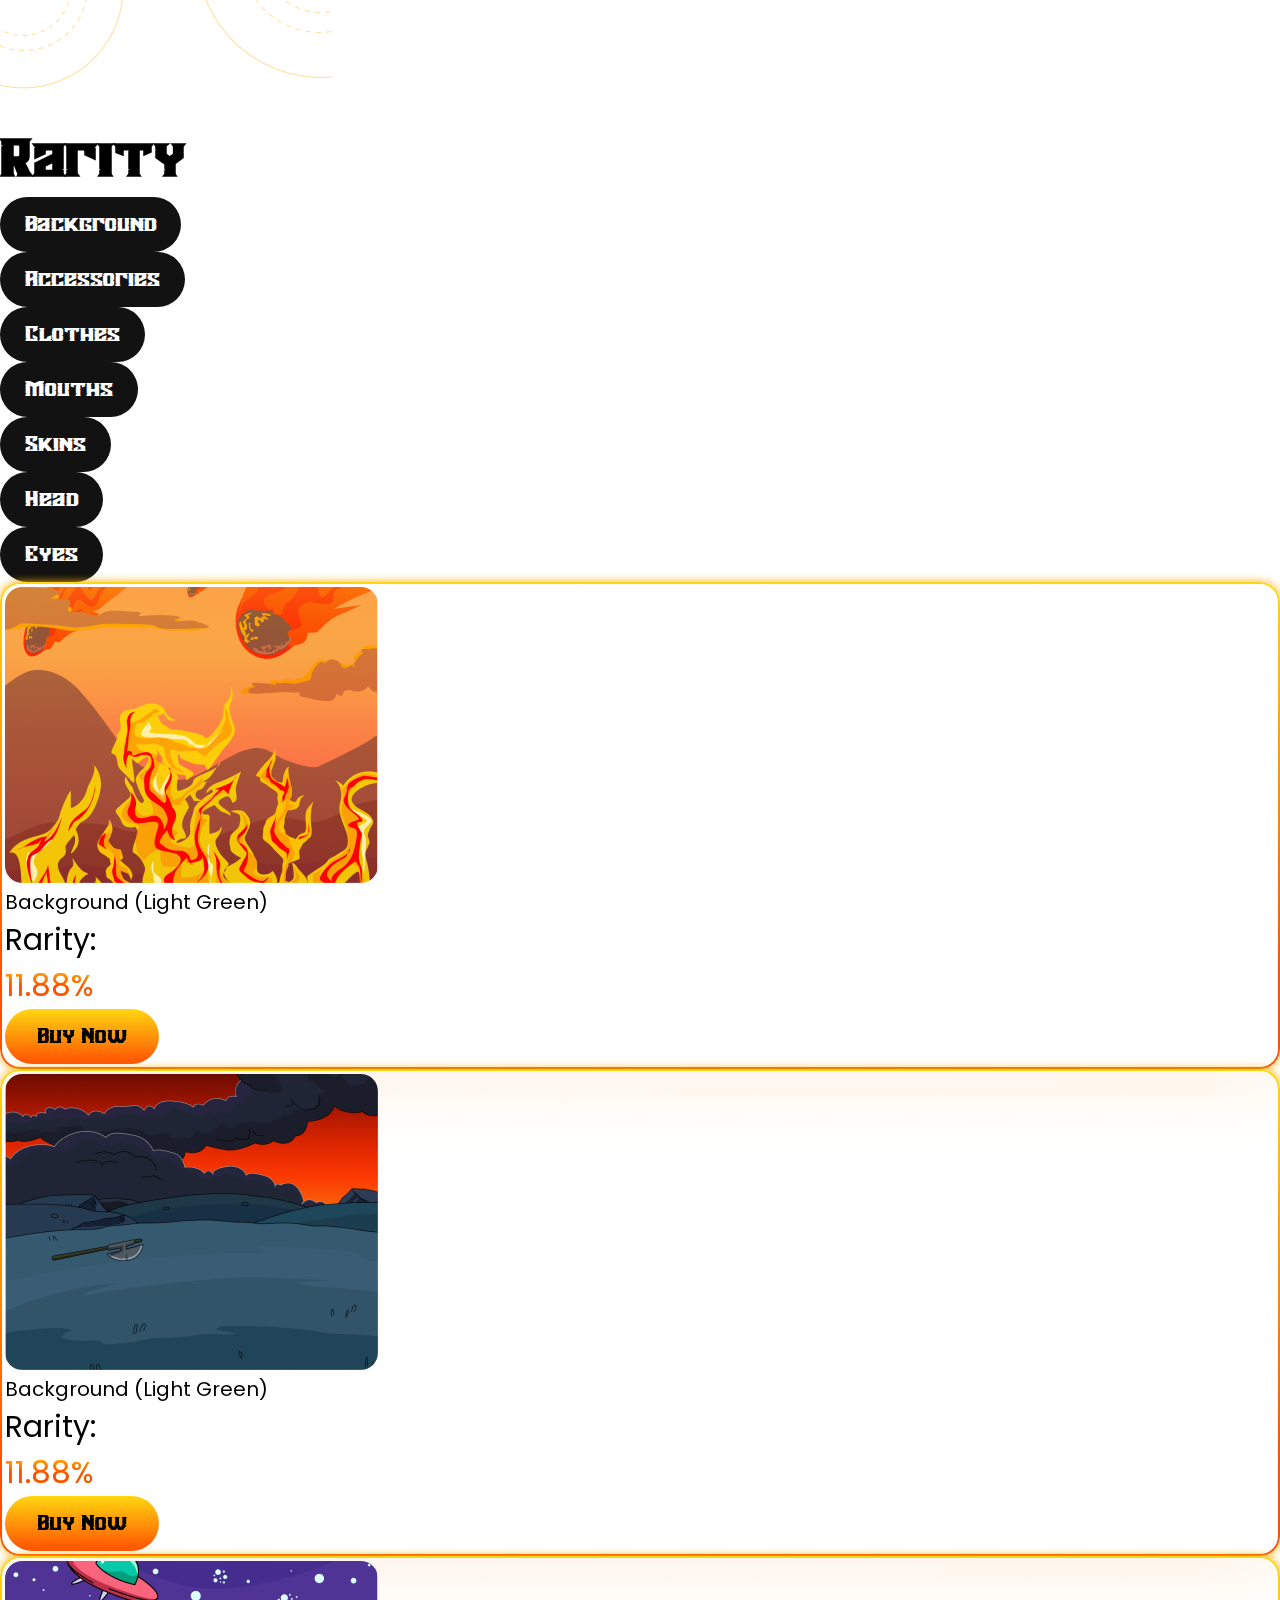
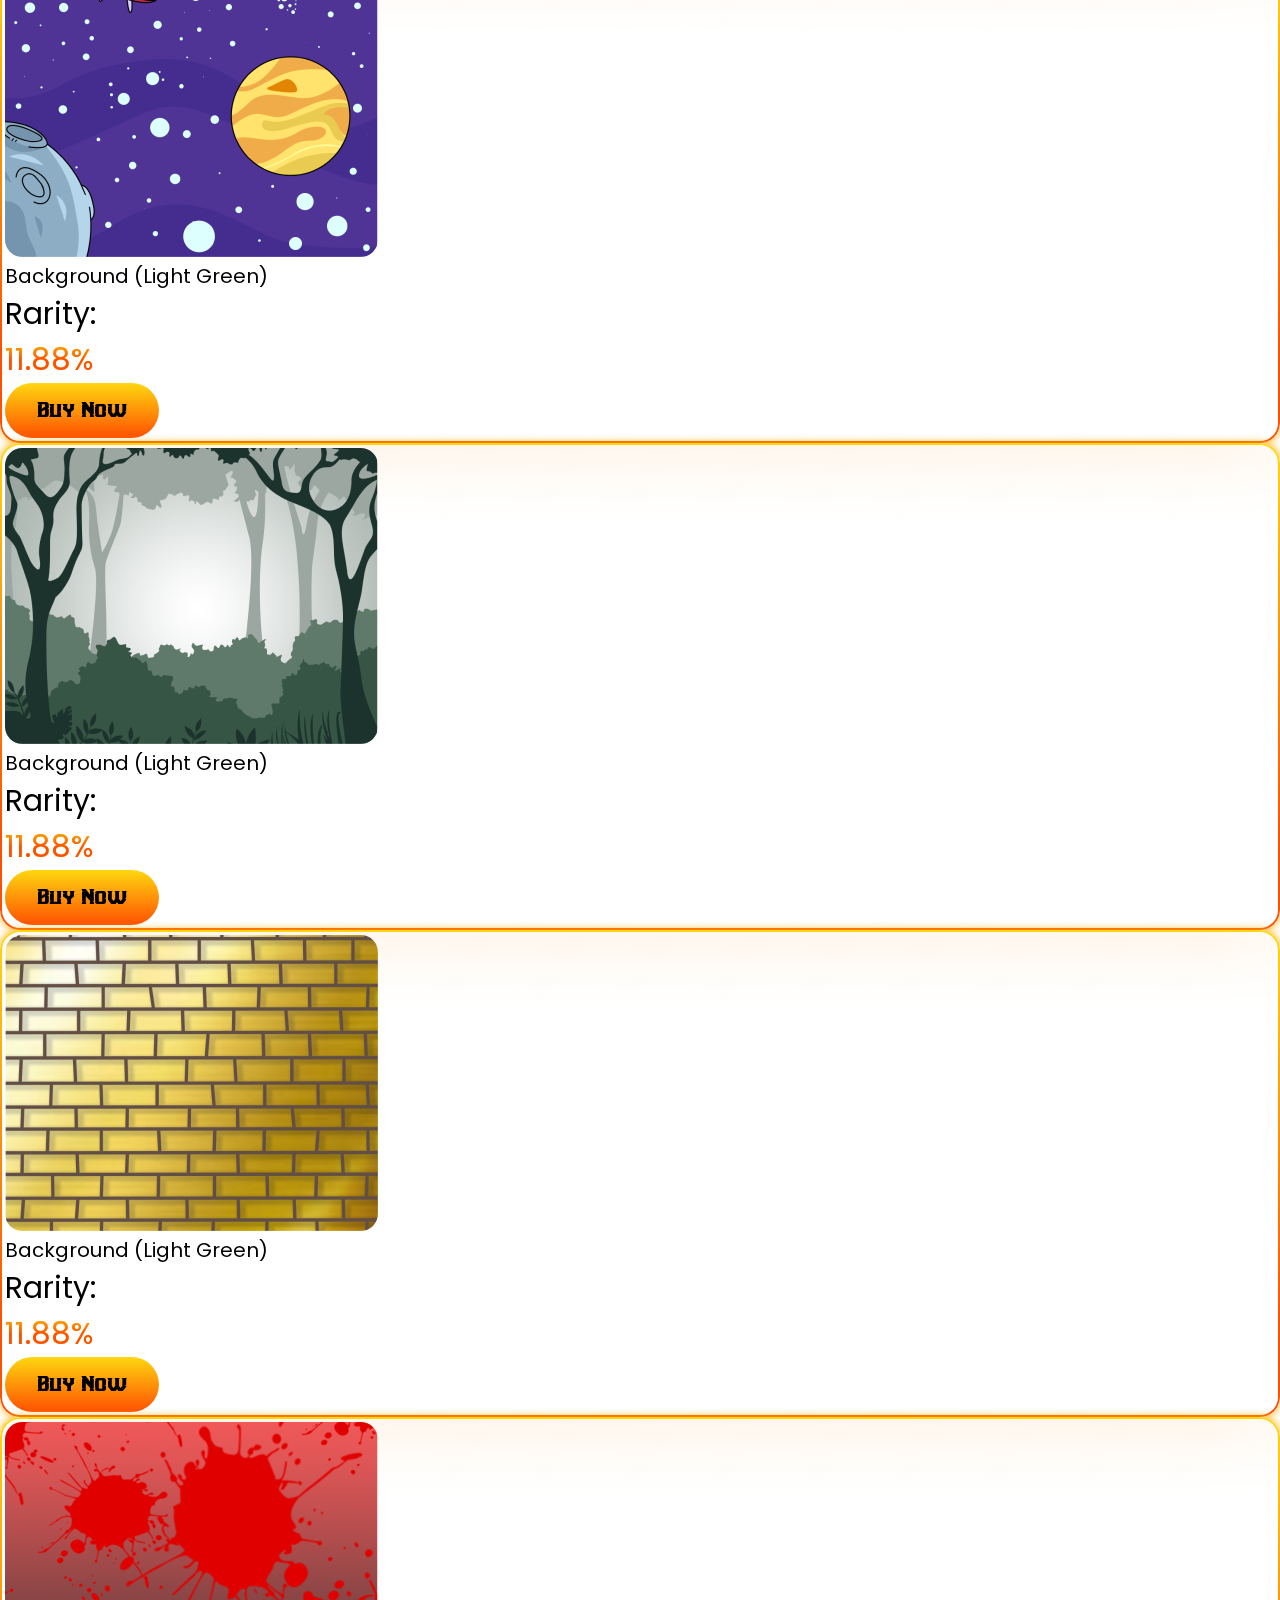
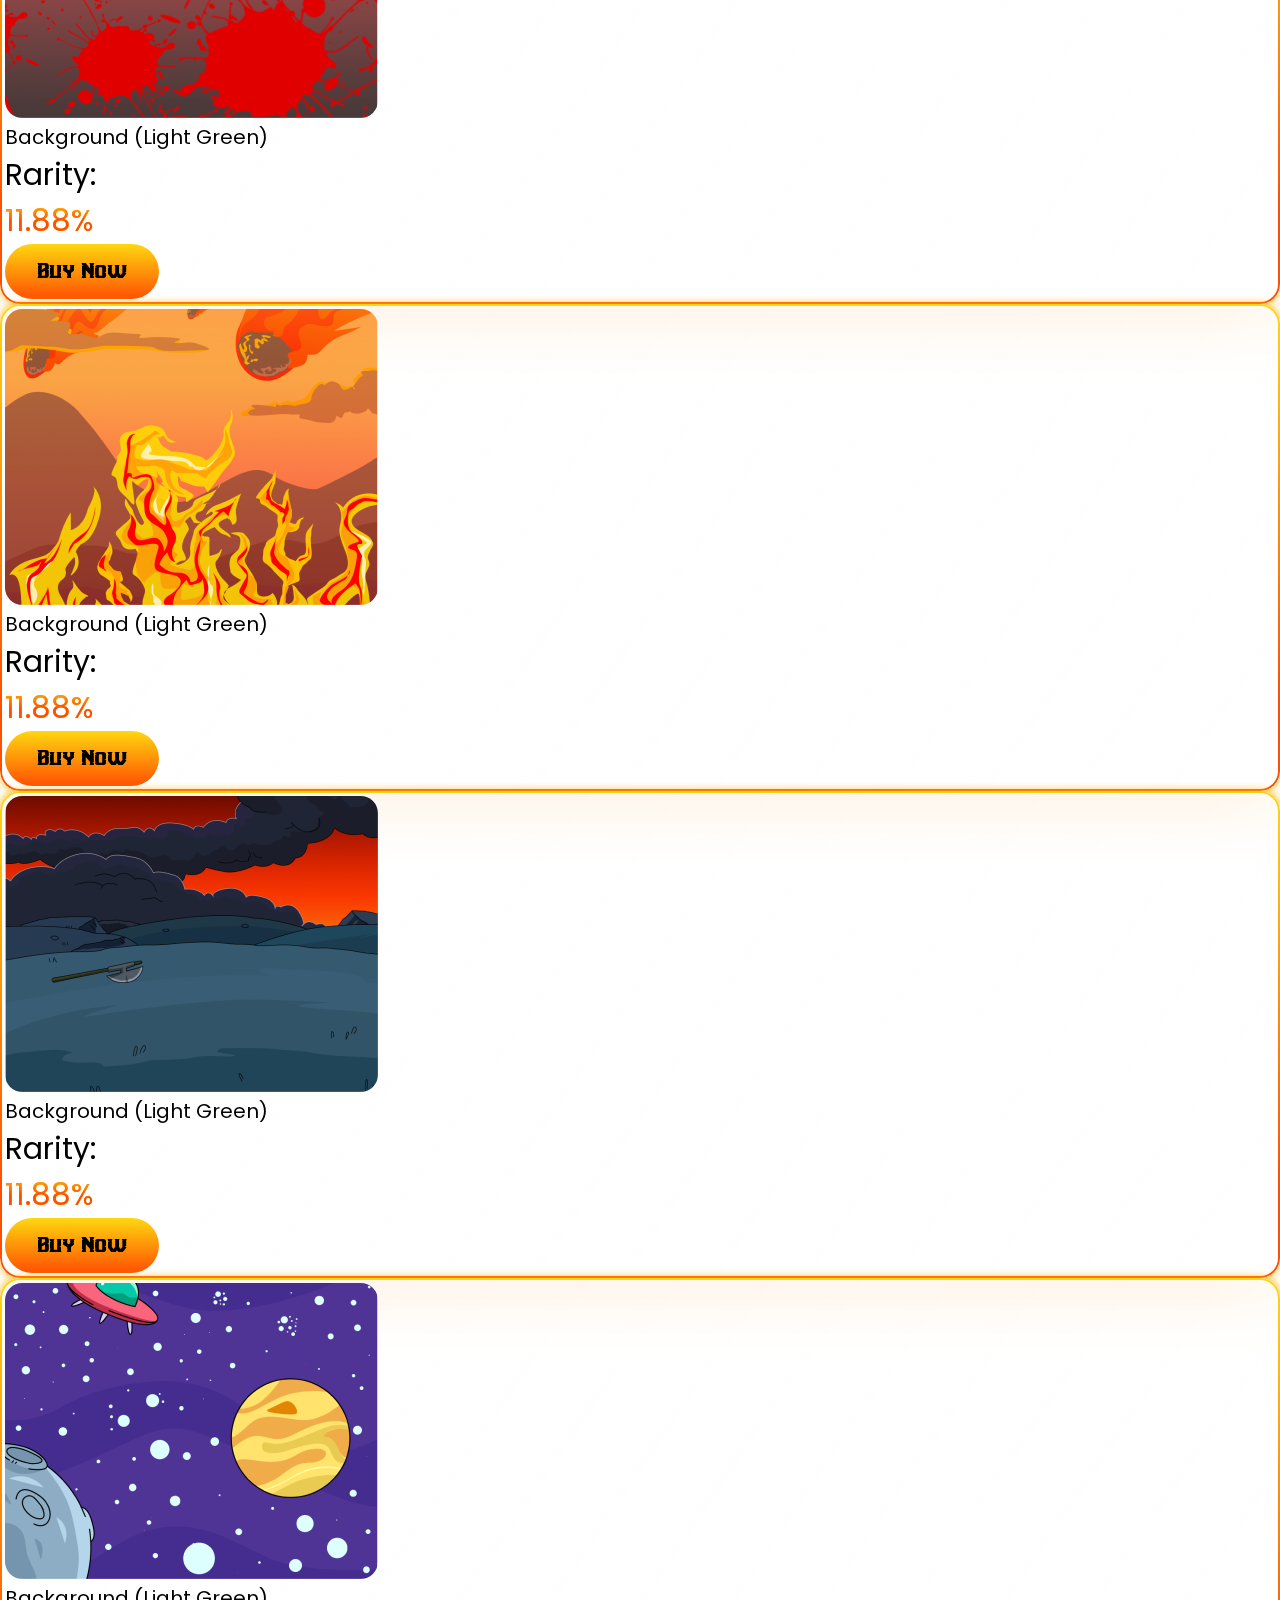
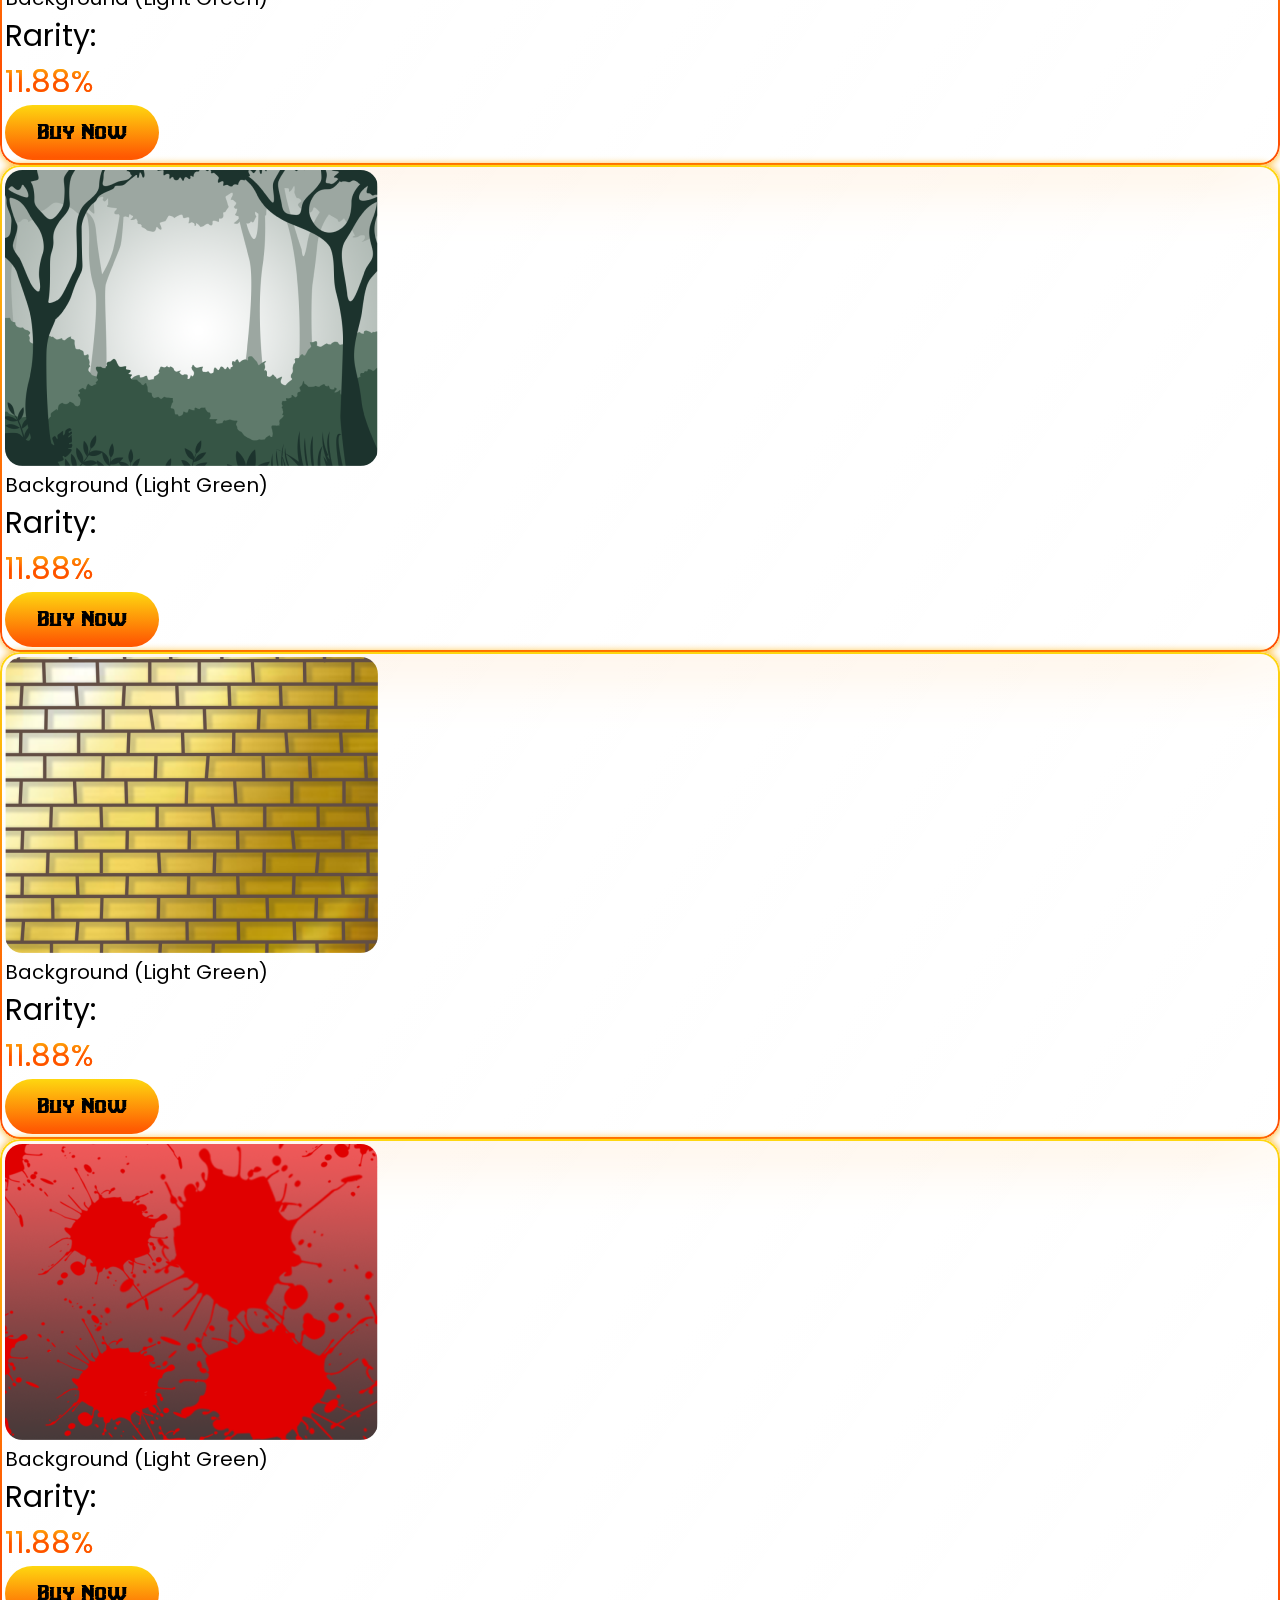
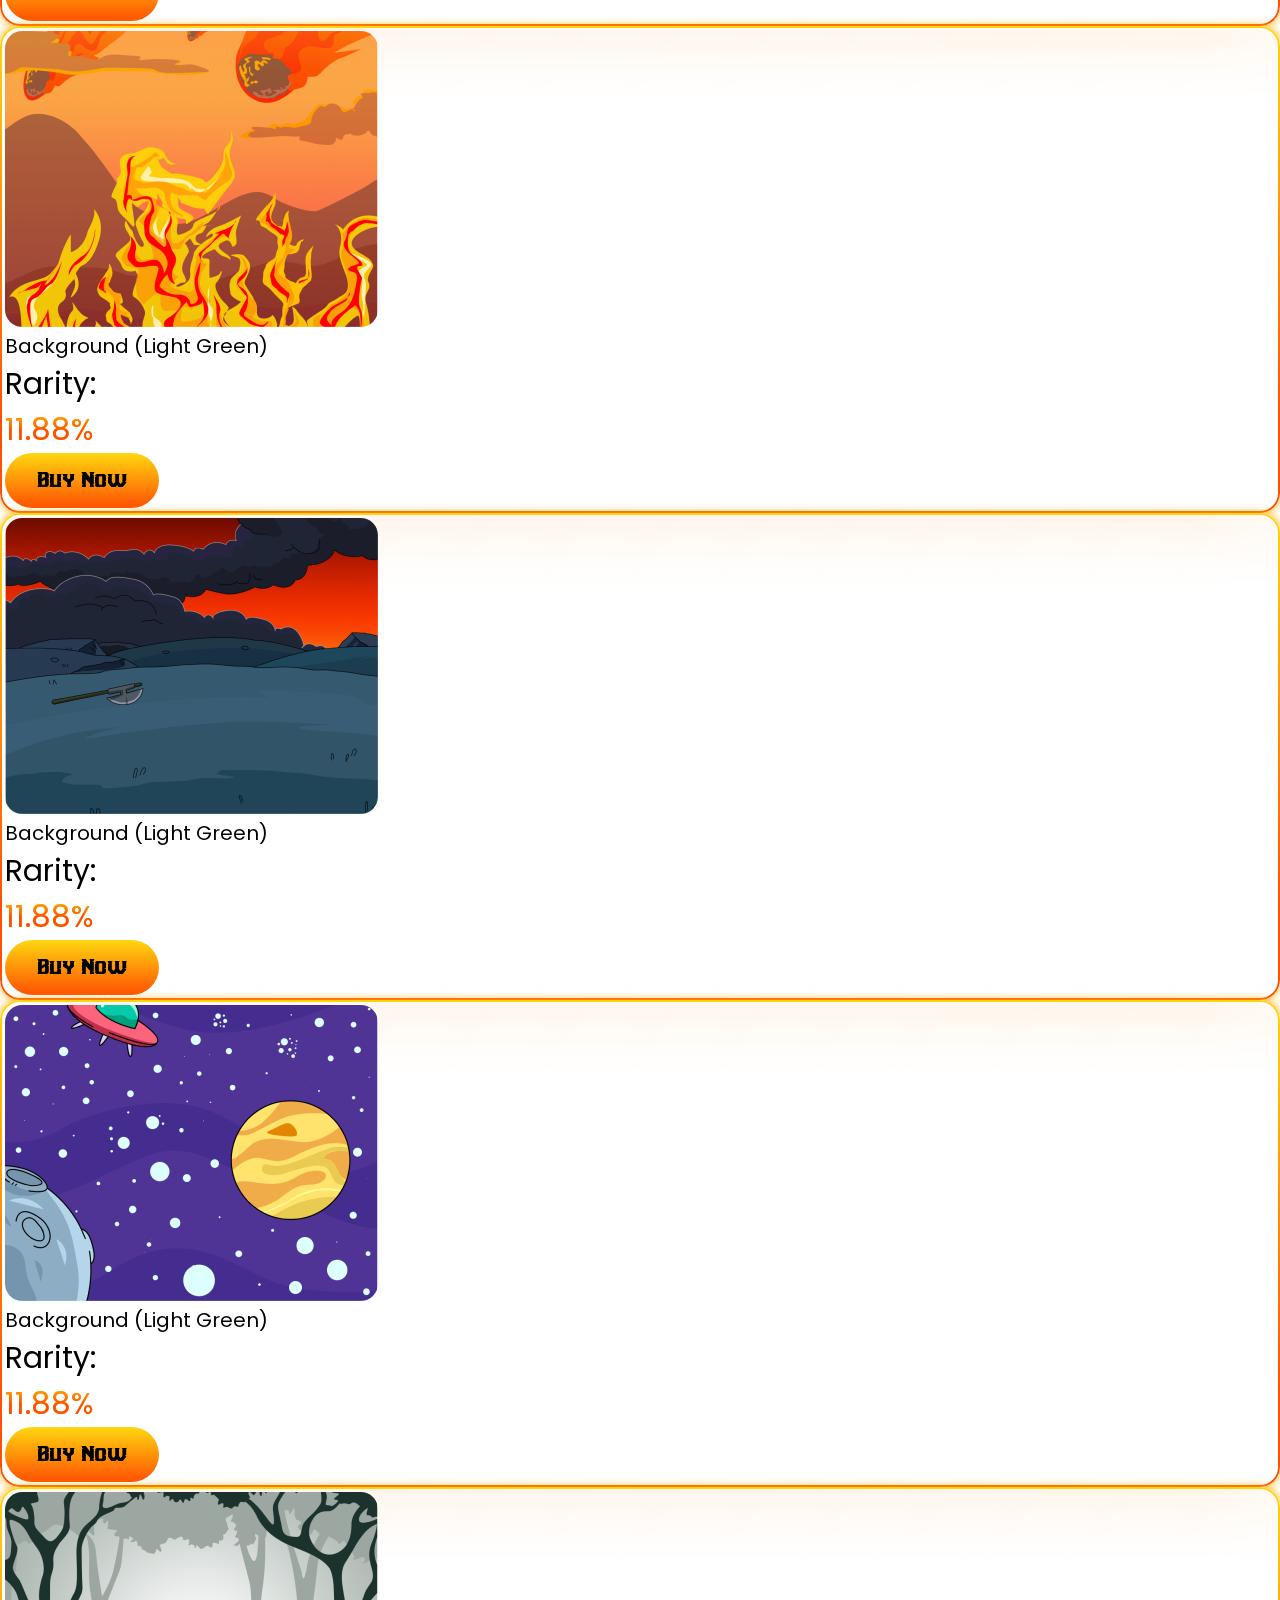
==== commit e8f925de: "some mistake solution" ====
--- a/index.html
+++ b/index.html
@@ -58,11 +58,11 @@
     </button>
    <div class="overflow-hidden">
     <header class="header-bg d-flex flex-column min-vh_100">
-        <nav class="nav-section bg-black position-sticky  z-1">
+        <nav class="nav-section bg-black position-sticky z-1">
             <div class="container d-flex  align-items-center justify-content-between">
                 <a href="#"><img src="./assets/image/Logo1.png" alt="logo" class="w_100 nav-logo"></a>
                 <div class="d-flex align-items-center gap-75 navbar">
-                    <ul class="d-flex mb-0 ps-0 gap-4 gap-xxl-35 align-items-center" id="navbar">
+                    <ul class="d-flex mb-0 ps-0 gap-35 align-items-center" id="navbar">
                         <li><a href="#"
                                 class="fs_sm fw-normal text-white text-capitalize ff_primary position-relative underline">BUY
                                 A SAS</a></li>
@@ -92,11 +92,19 @@
                         connect wallet
                     </button>
                 </div>
-                <label class="menu-box d-xl-none z-1" onclick="opennav()">
+
+                <!-- <label class="menu-box d-xxl-none z-1" onclick="opennav()">
                     <span class="line1"></span>
                     <span class="line2"></span>
                     <span class="line3"></span>
+                </label> -->
+
+                <label for="checkbox" id="menu" onclick="opennav()" class="d-xxl-none z-1">
+                    <span id="line"></span>
+                    <span id="line-1"></span>
+                    <span id="line-2"></span>
                 </label>
+
             </div>
         </nav>
         <div class="hero d-flex flex-grow-1 position-relative">
@@ -139,7 +147,7 @@
                 </div>
                 <div class="col-12 col-sm-10 col-md-8 col-lg-6 pt-4 pt-lg-0" data-aos="fade-down-left">
                     <div class="d-flex flex-column justify-content-center ">
-                        <p class="ff_primary fw-normal white_color fs_xl">Welcome to</p>
+                        <p class="ff_primary fw-normal white_color fs_xl">Welcome to
                             <span class="ff_primary fw-normal color_gradient  fs_xls d-lg-block">Small Arms
                                 Syndicate</span>
                         </p>
@@ -211,8 +219,8 @@
                 </div>
     
             </div>
-            <div class="row mt-5 align-items-end justify-content-between">
-                <div class="col-12  col-lg-6" data-aos="fade-down-right">
+            <div class="row mt-5">
+                <div class="col-12  col-lg-7" data-aos="fade-down-right">
                     <p class="fw-normal ff_primary fs_lgs txt_captalize color_phase">Phase 3 (Funding Plans)</p>
                     <p class="fw-normal ff_secondary white_color fs_sm txt_captalize line_higt">Phase 3 will be
                         activated as we find new homes for our Small <span class="d-xl-block">Arms Syndicate NFTs</span>
@@ -268,7 +276,7 @@
     
                 </div>
                 <div class="col-12  col-lg-5" data-aos="fade-down-left">
-                    <img src="./assets/image/roadmap-img.png" alt="" class="w-100">
+                    <span><img src="./assets/image/roadmap-img.png" alt="" class="w-100"></span>
                 </div>
             </div>
         </div>
@@ -276,7 +284,7 @@
     
     <!-- section-team -->
     <section class="bgteamimg py-5">
-        <div class="container py-5">
+        <div class="container py-5 position-relative z-1">
             <div class="d-flex align-items-center justify-content-center py-5">
                 <p class="fw-normal fs_xls white_color ff_primary txt_captalize">Team</p>
             </div>
@@ -285,8 +293,8 @@
                     <div class="card-team position-relative">
                         <span><img src="./assets/image/teamimg1s.png" alt="#" class="teamimg1 w-100"></span>
                         <div class="d-flex flex-column align-items-center  card-text-team">
-                            <p class="ff_primary white_color fs_lg fw-normal mb-2 whitsps">Omar Gouse</p>
-                            <p class="ff_secondary fw-normal fs_sm white_color mb-0">(CEO)</p>
+                            <p class="ff_primary white_color fs_lg fw-normal whitsps">Omar Gouse</p>
+                            <p class="ff_secondary fw-normal fs_sm white_color">(CEO)</p>
                         </div>
                     </div>
                 </div>
@@ -294,8 +302,8 @@
                     <div class="card-team position-relative">
                         <span><img src="./assets/image/teamimg2s.png" alt="#" class="teamimg1 w-100"></span>
                         <div class="d-flex flex-column align-items-center  card-text-team">
-                            <p class="ff_primary white_color fs_lg fw-normal whitsps mb-2">Omar Gouse</p>
-                            <p class="ff_secondary fw-normal fs_sm white_color mb-0">(CEO)</p>
+                            <p class="ff_primary white_color fs_lg fw-normal whitsps">Omar Gouse</p>
+                            <p class="ff_secondary fw-normal fs_sm white_color">(CEO)</p>
                         </div>
                     </div>
                 </div>
@@ -303,8 +311,8 @@
                     <div class="card-team position-relative">
                         <span><img src="./assets/image/teamimg3s.png" alt="#" class="teamimg1 w-100"></span>
                         <div class="d-flex flex-column align-items-center  card-text-team">
-                            <p class="ff_primary white_color fs_lg fw-normal whitsps mb-2">Omar Gouse</p>
-                            <p class="ff_secondary fw-normal fs_sm white_color mb-0">(CEO)</p>
+                            <p class="ff_primary white_color fs_lg fw-normal whitsps">Omar Gouse</p>
+                            <p class="ff_secondary fw-normal fs_sm white_color">(CEO)</p>
                         </div>
                     </div>
                 </div>
@@ -319,7 +327,7 @@
         <span class="rartyright position-absolute"></span>
         <div class="container">
             <h2 class="fs_xls text-white ff_primary fw-normal text-capitalize mb-5 text-center">Rarity</h2>
-            <ul class="nav nav-pills d-flex flex-nowrap custom_scroll overflow-x-scroll justify-content-center gap-28 mb-3" id="pills-tab" role="tablist">
+            <ul class="nav nav-pills d-flex justify-content-center gap-28 mb-3" id="pills-tab" role="tablist">
                 <li role="presentation">
                     <button class="my-nav-button active" id="pills-Background-tab" data-bs-toggle="pill"
                         data-bs-target="#pills-Background" type="button" role="tab" aria-controls="pills-Background"
@@ -1019,13 +1027,13 @@
                 <p class="fw-normal ff_primary white_color txt_captalize fs_xls">Royalty Stash</p>
             </div>
             <div class="row justify-content-center pb-5">
-                <div class="col- sm-10 ">
+                <div class="col-10 ">
                     <div class="card-royalty position-relative">
                         <span><img src="./assets/image/royalty1img.png" alt="#"
                                 class="position-absolute royalty1img z-1"></span>
                         <span><img src="./assets/image/royalty5img.png" alt="#"
                                 class="position-absolute royalty5img z-1"></span>
-                        <div class="d-flex flex-column align-items-center mxs_width ps-lg-5 pe-lg-5 pt-lg-4">
+                        <div class="d-flex flex-column align-items-center mxs_width ps-5 pe-5 pt-4">
                             <div class="d-flex text-center">
                                 <p class="white_color ff_secondary fw-normal fs_md2s ">We charge a 8% royalty fee for
                                     every
@@ -1035,7 +1043,7 @@
                                     Zoo
                                     stashed.</p>
                             </div>
-                            <p class=" ff_primary fw-normal fs_xls color-stashed">Stashed Amount : 16K</p>
+                            <p class=" ff_secondary fw-normal fs_xls color-stashed">Stashed Amount : 16K</p>
                             <div class="row align-items-end">
                                 <div class="col-1">
                                 </div>
@@ -1058,13 +1066,13 @@
         </div>
     </section>
     <!-- section-syndicate -->
-    <section class="bg-black py-5 position-relative z-2">
+    <section class="bg-black py-5 position-relative">
         <span><img src="./assets/image/elps-welcomeleft.png" alt="#" class="position-absolute synleftimg"></span>
         <span class="position-absolute synleft"></span>
         <span><img src="./assets/image/elpsewelcomeright.png" alt="#" class="position-absolute synrightimg"></span>
         <span class="synright position-absolute"></span>
-        <div class="container py-5 position-relative z-2">
-            <div class="row py-5 justify-content-lg-between align-items-center justify-content-center">
+        <div class="container py-5">
+            <div class="row py-5 justify-content-lg-between align-items-center">
                 <div class="col-10 col-lg-6" data-aos="zoom-out-right">
                     <div class="d-flex flex-column">
                         <p class="fw-normal fs_xls white_color ff_primary txt_captalize">Syndicate Game</p>
@@ -1076,10 +1084,10 @@
                     </div>
                 </div>
                 <div class="col-10 col-lg-5" data-aos="zoom-out-left">
-                    <div class="bgsyn position-relative">
-                        <div class="bgsyngame ">
-                            <img src="./assets/image/syndgm.png" alt="#" class="w-100">
-                            <img src="./assets/image/videog.png" alt="#" class="w-100 videoicon">
+                    <div class="bgsyn">
+                        <div class="bgsyngame position-relative">
+                            <span><img src="./assets/image/syndgm.png" alt="#" class="w-100"></span>
+                            <span><img src="./assets/image/videog.png" alt="#" class="w-100 videoicon"></span>
                         </div>
                     </div>
                 </div>
@@ -1087,10 +1095,10 @@
         </div>
     </section>
     <!-- <footer> -->
-    <footer class="bg-black position-relative pt-5 z-1 overflow-hidden">
+    <footer class="bg-black position-relative pt-5  overflow-hidde">
         <span><img src="./assets/image/elps-welcomeleft.png" alt="#" class="position-absolute ftrimg"></span>
         <span class="position-absolute ftr"></span>
-        <div class="container text-center position-relative z-2">
+        <div class="container text-center position-relative z-1">
             <img src="./assets/image/fot-logo.png" alt="footer-logo">
             <div class="d-flex gap-4 justify-content-center py-lg-5">
                 <a href="#"><svg class="footer-icon" width="58" height="58" viewBox="0 0 58 58" fill="none"
@@ -1252,6 +1260,10 @@
         function opennav() {
             document.getElementById("navbar").classList.toggle("start-0");
             document.body.classList.toggle("overflow-hidden")
+         
+             document.getElementById("line").classList.toggle("rotates1")
+            document.getElementById("line-1").classList.toggle("rotates2")
+            document.getElementById("line-2").classList.toggle("rotates3")
         }
     </script>
 
@@ -1283,11 +1295,7 @@
 
     <script src="https://unpkg.com/aos@2.3.1/dist/aos.js"></script>
     <script>
-        AOS.init(
-            {
-                once:true
-            }
-        );
+        AOS.init();
     </script>
 </body>
 
--- a/assets/css/style.css
+++ b/assets/css/style.css
@@ -8,10 +8,6 @@
     margin: 0;
 }
 
-.custom_scroll::-webkit-scrollbar {
-    display: none;
-}
-
 .welcomeleft {
     top: 0;
     left: 0;
@@ -192,13 +188,11 @@
 
 .card-text-team {
     position: absolute;
-    left: 29%;
-    bottom: 5%;
+    left: 25%;
+    bottom: 10%;
     z-index: 1;
 }
-.menu-box{
-    cursor: pointer;
-}
+
 .whitsps {
     white-space: nowrap;
 }
@@ -327,9 +321,9 @@
 
     .videoicon {
         position: absolute;
-        bottom: -16%;
-        left: 30%;
-        /* max-width: 140px; */
+        bottom: -38%;
+        left: -28%;
+        max-width: 140px;
         z-index: 4;
     }
 
@@ -363,9 +357,9 @@
 
     .videoicon {
         position: absolute;
-        bottom: -11%;
-        left: -13%;
-        /* max-width: 140px; */
+        bottom: -18%;
+        left: -25%;
+        max-width: 140px;
         z-index: 4;
     }
 
@@ -460,7 +454,7 @@
     gap: 75px;
 }
 
-.line1,
+/* .line1,
 .line2,
 .line3 {
     width: 35px;
@@ -468,7 +462,7 @@
     margin-bottom: 7px;
     display: flex;
     background-color: white;
-}
+} */
 
 .line-height-143 {
     line-height: 143.765%;
@@ -721,10 +715,7 @@
     }
 }
 
-
-
-
-@media (max-width:1199.98px) {
+@media (max-width:1399.98px) {
     .navbar ul {
         flex-direction: column;
         background-color: black;
@@ -738,10 +729,39 @@
         transition: all 500ms linear;
     }
 
-    .pt_4 {
+    /* .pt_4 {
         padding-top: 24px;
-    }
-
+    } */
+
+    label[for="checkbox"] {
+        height: 33px;
+        width: 35px;
+        display: flex;
+        flex-direction: column;
+        justify-content: space-between;
+        z-index: 200 !important;
+    }
+
+    label[for="checkbox"]>span {
+        height: 5px;
+        width: 38px;
+        border-radius: 40px;
+        background-color: #ffffff !important;
+    }
+
+    .rotates1 {
+        transform: rotate(45deg);
+        transform-origin: 0px;
+    }
+
+    .rotates2 {
+        display: none;
+    }
+
+    .rotates3 {
+        transform: rotate(-45deg);
+        transform-origin: 0px;
+    }
 
 }
 
@@ -749,7 +769,4 @@
     .pt-106 {
         padding-top: 106px !important;
     }
-    .gap-xxl-35{
-        gap: 35px !important;
-    }
 }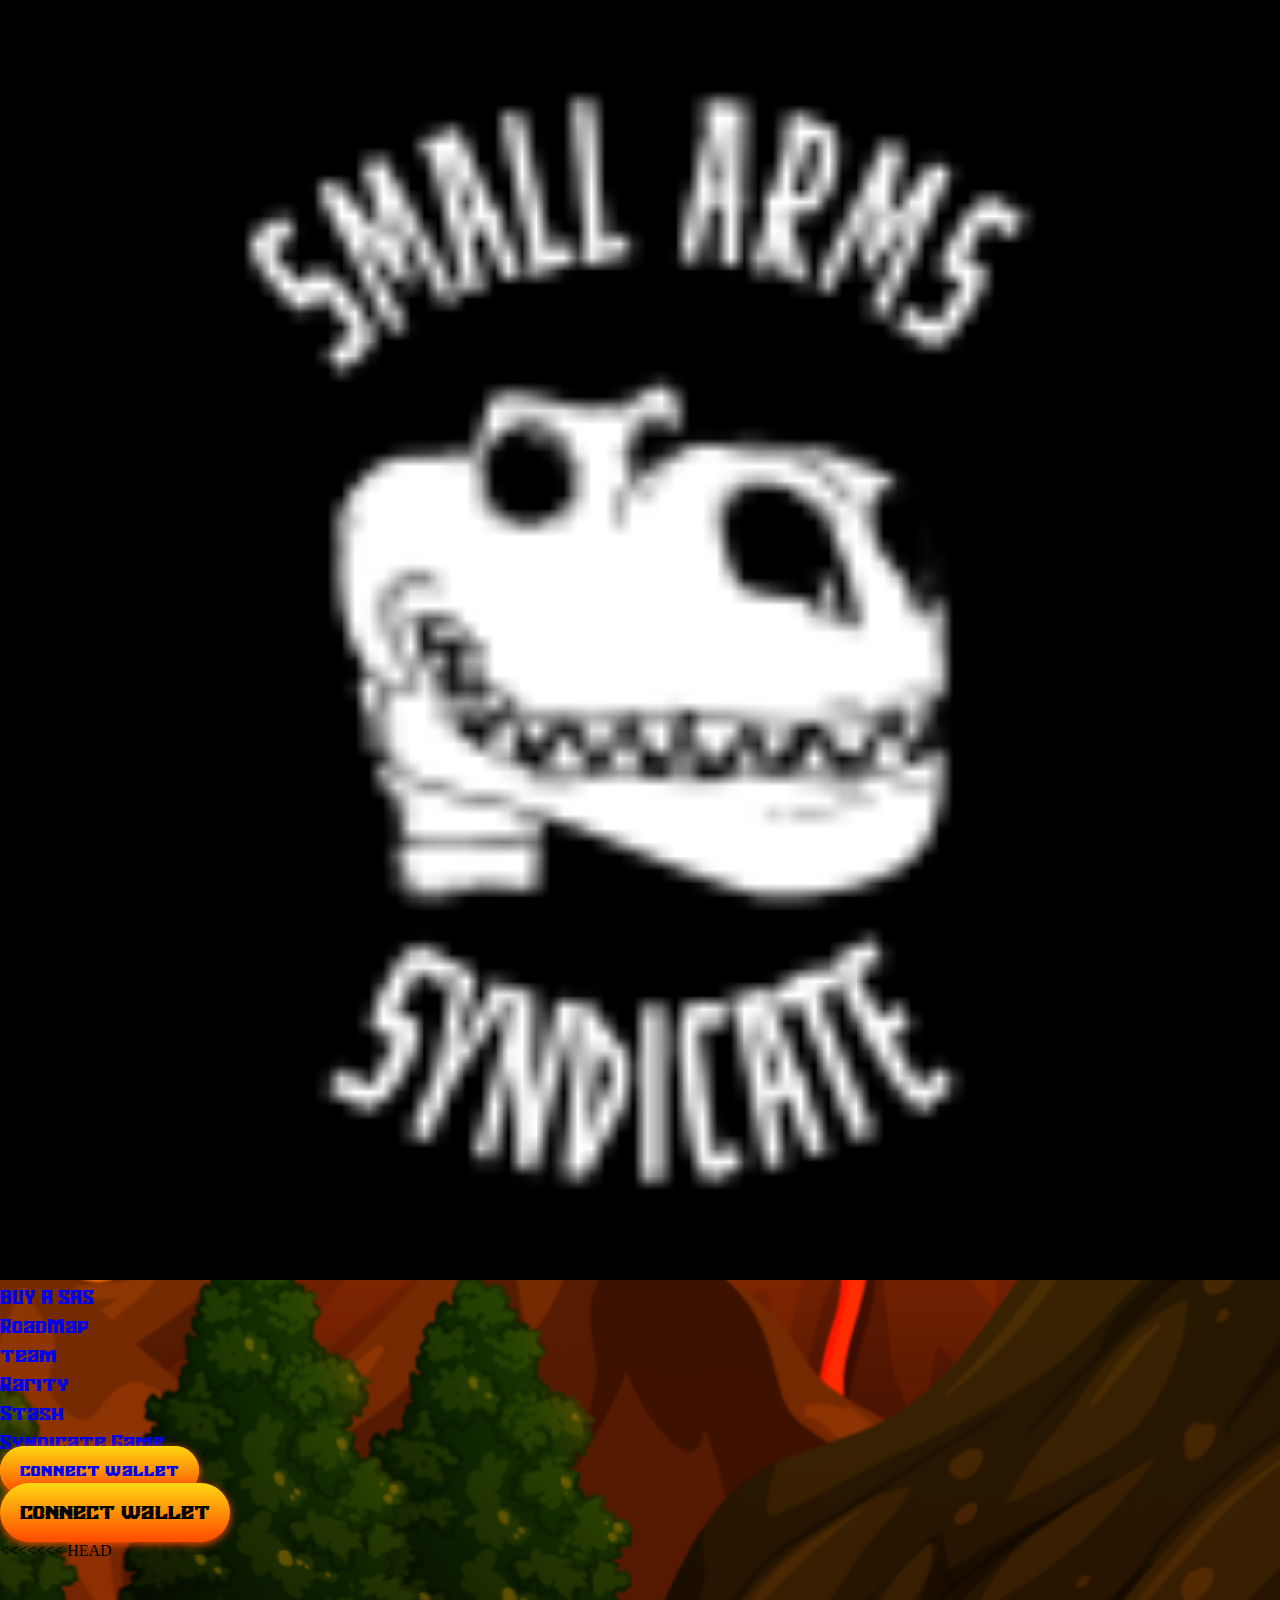
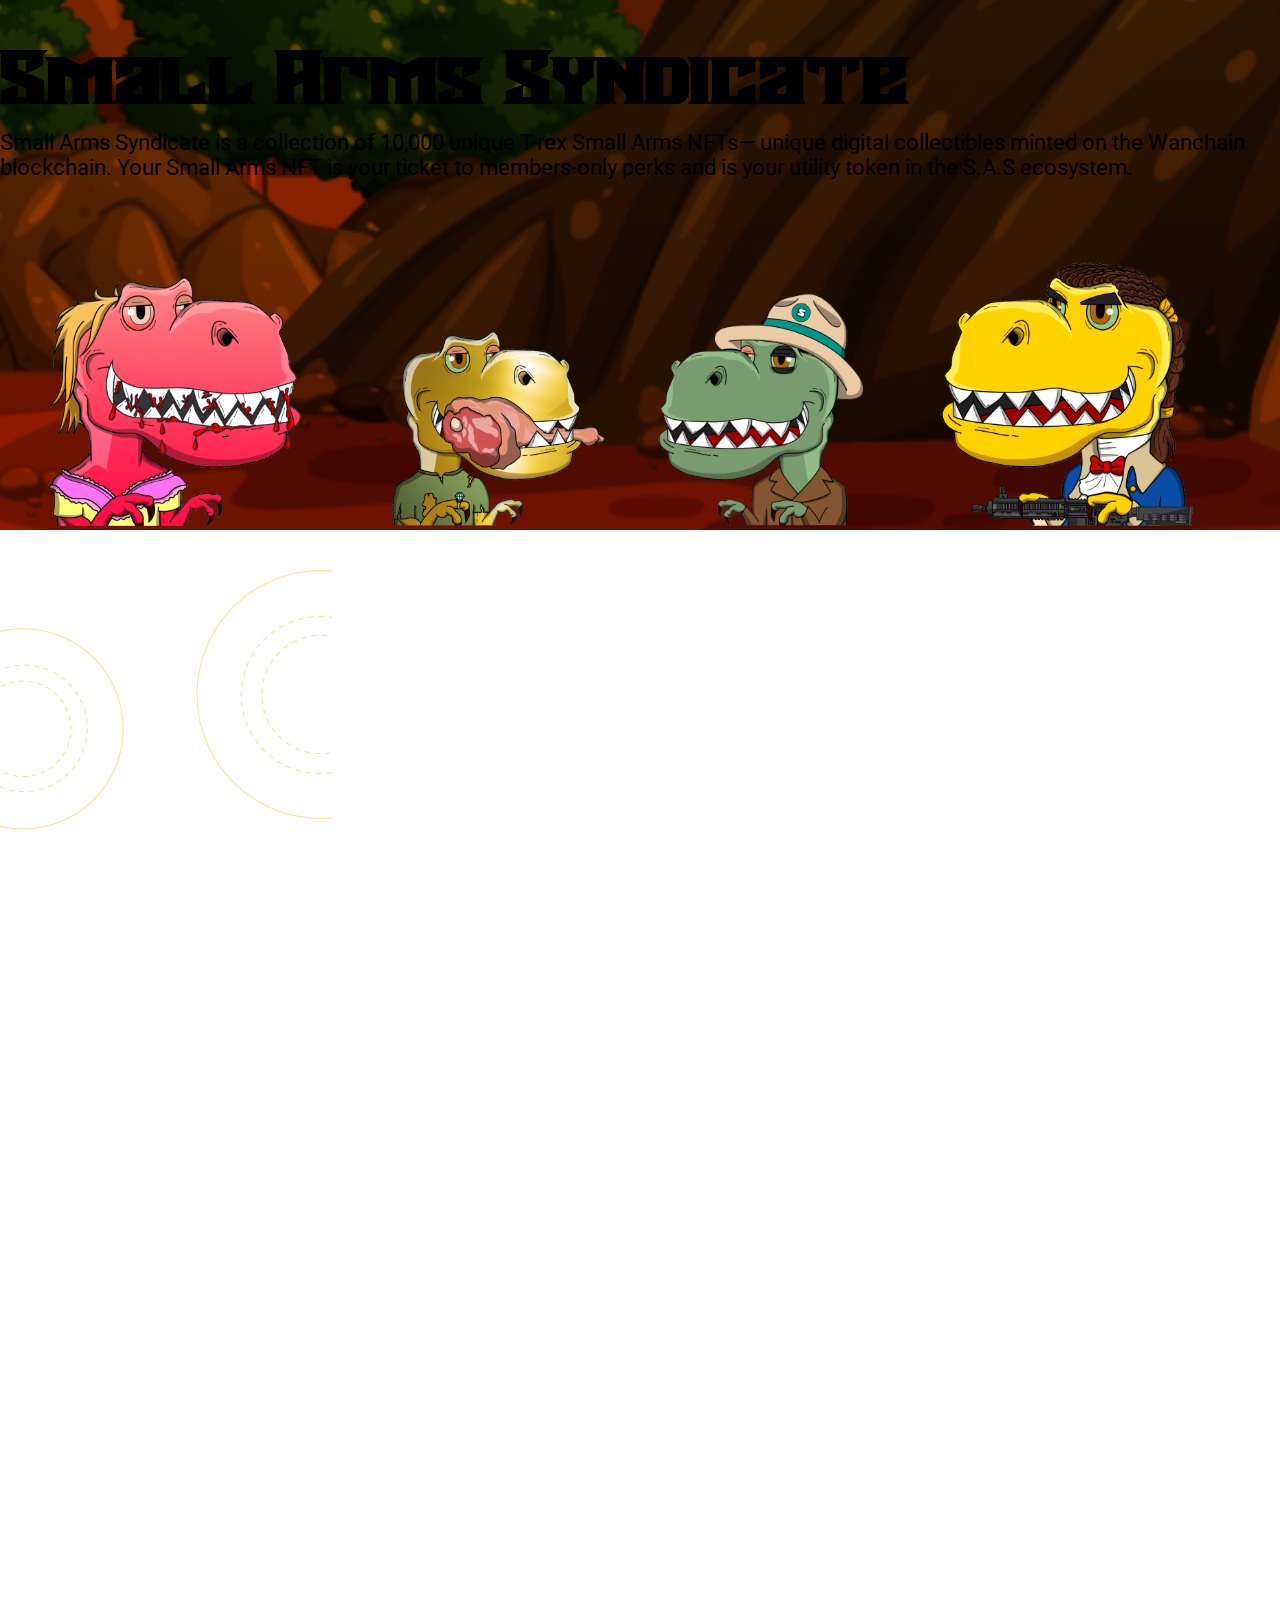
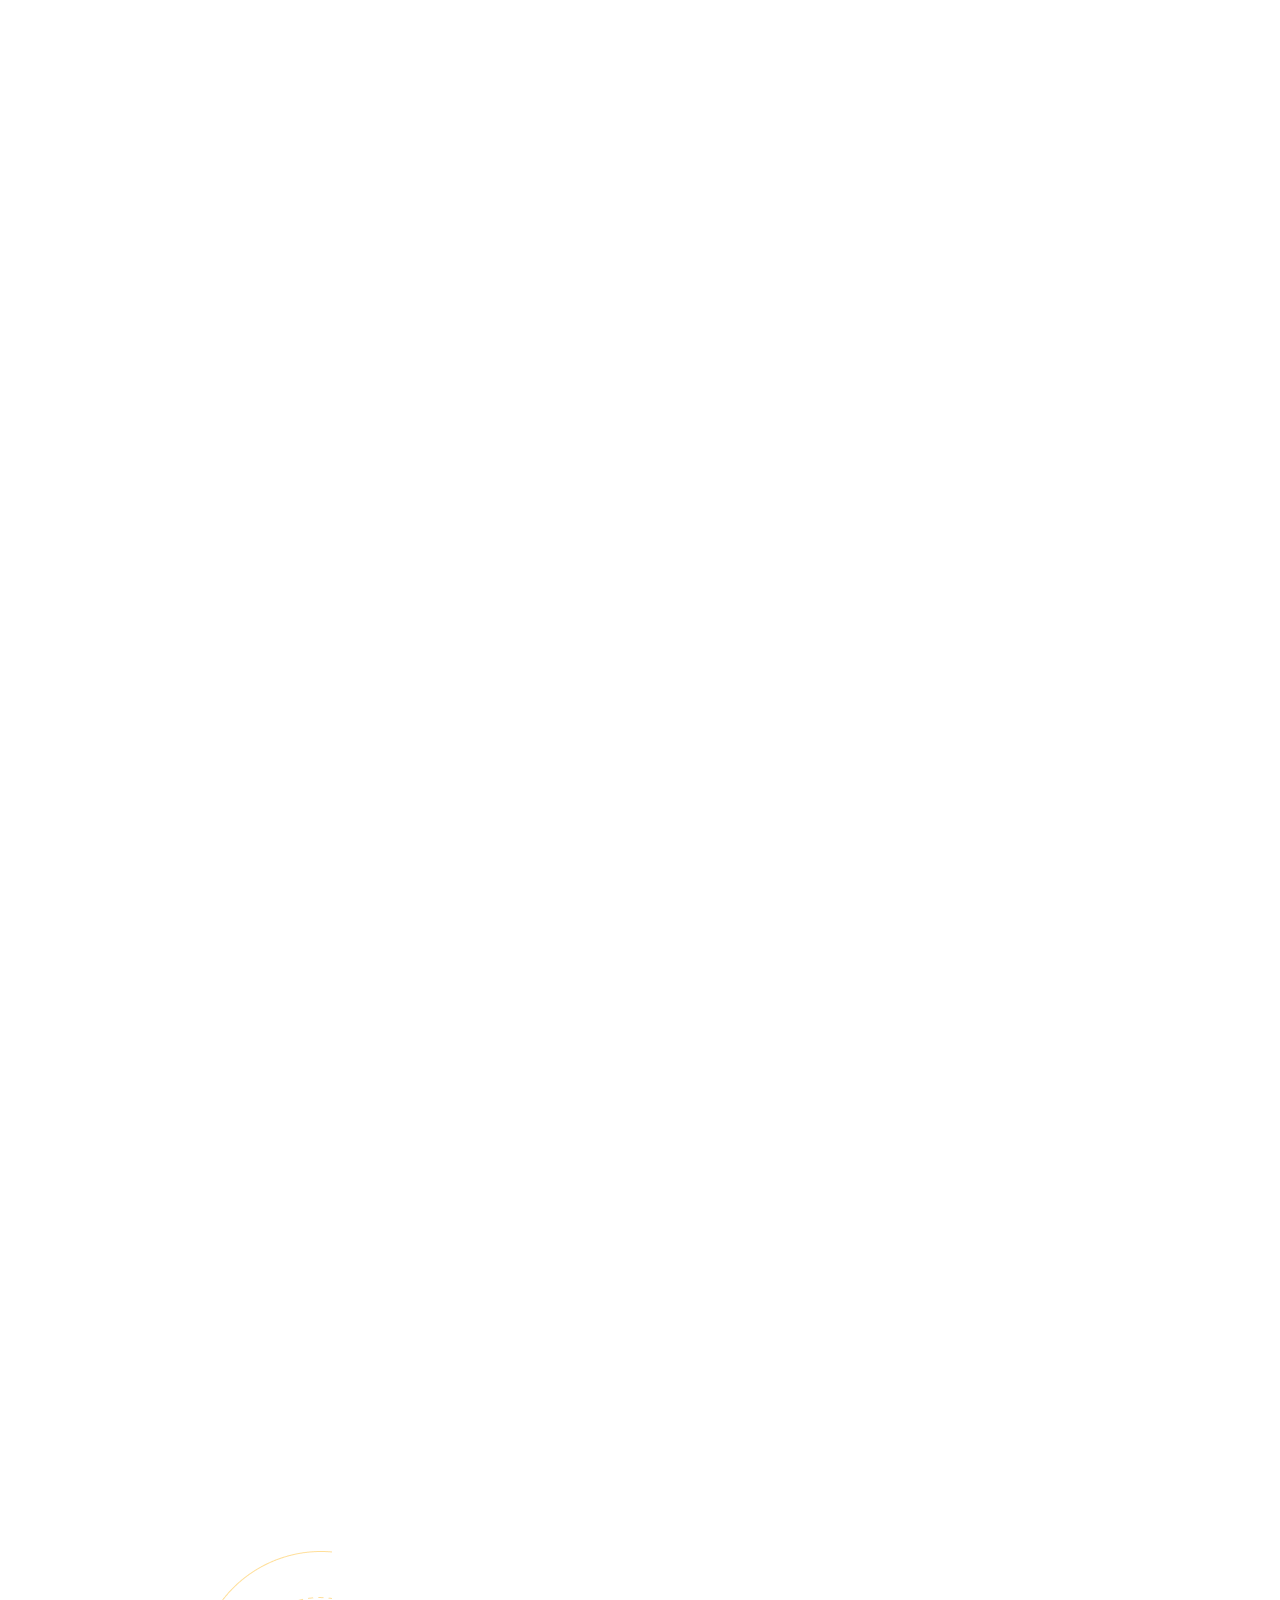
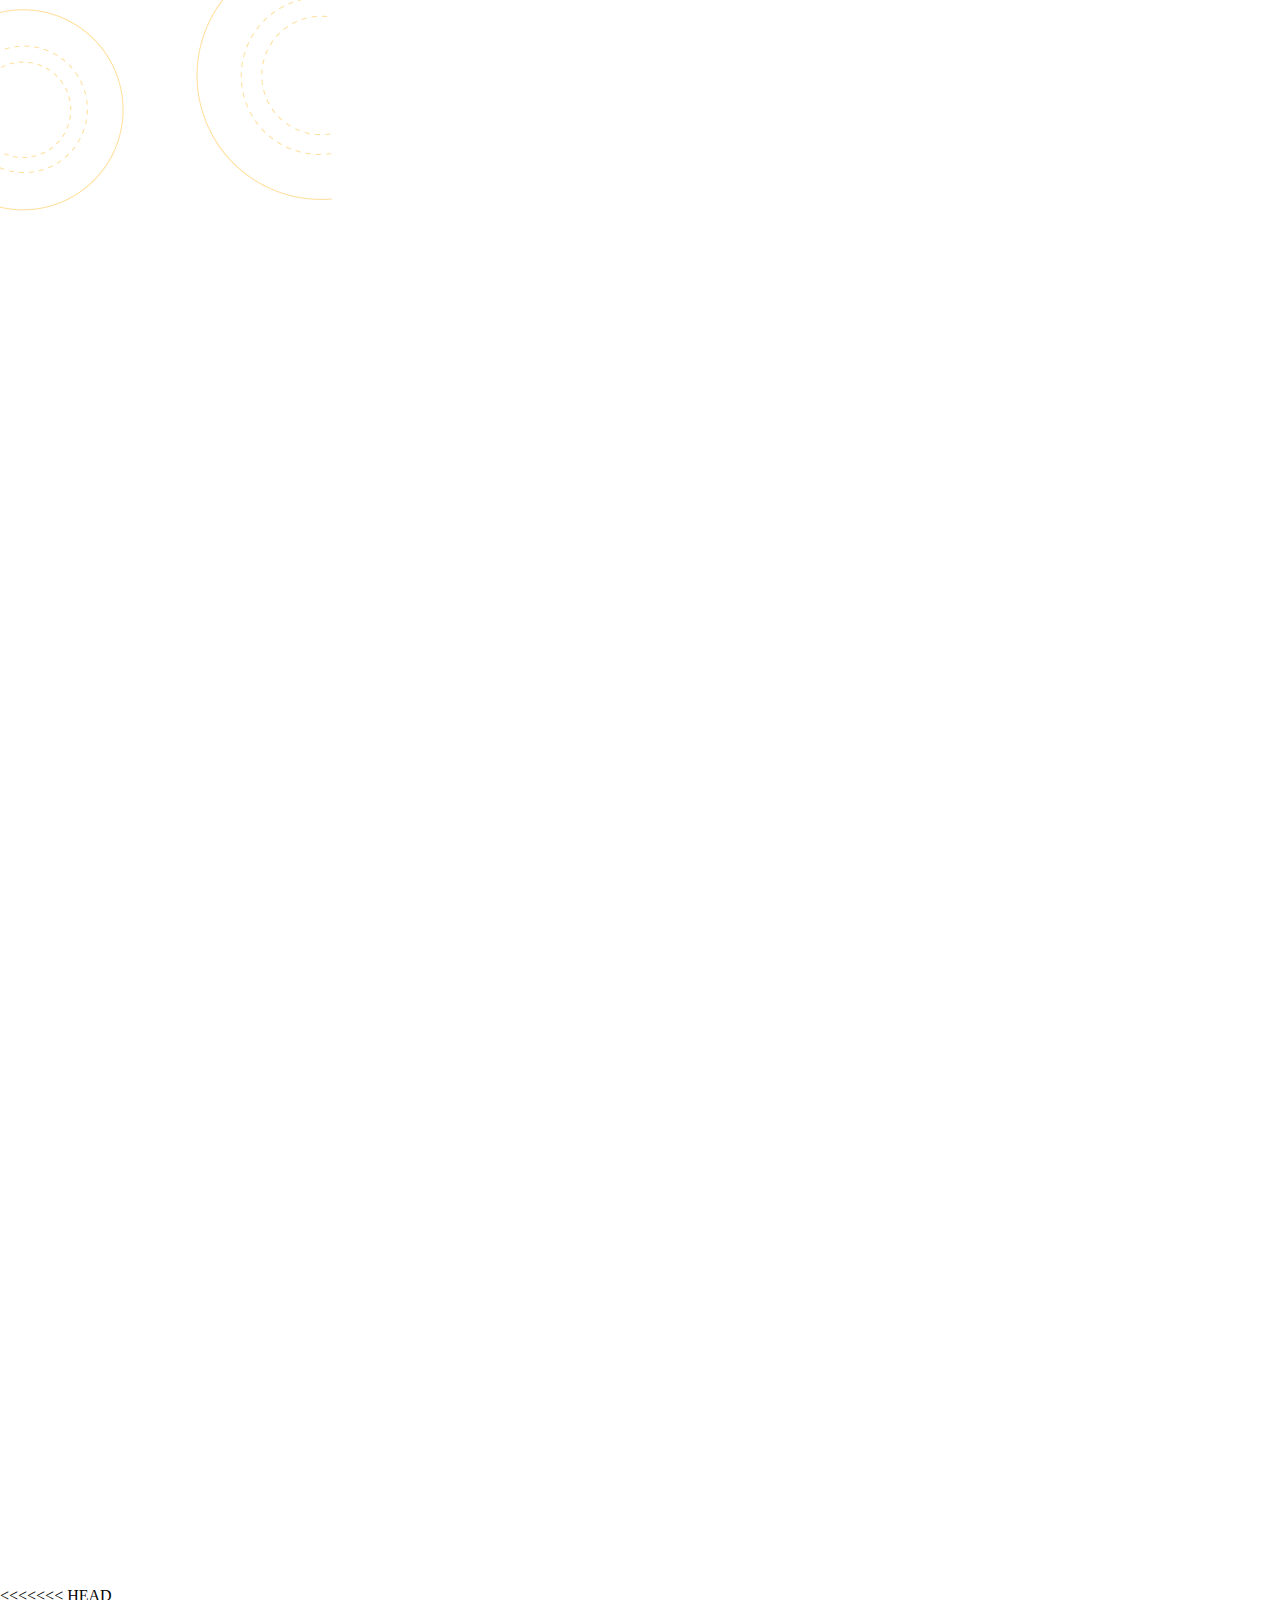
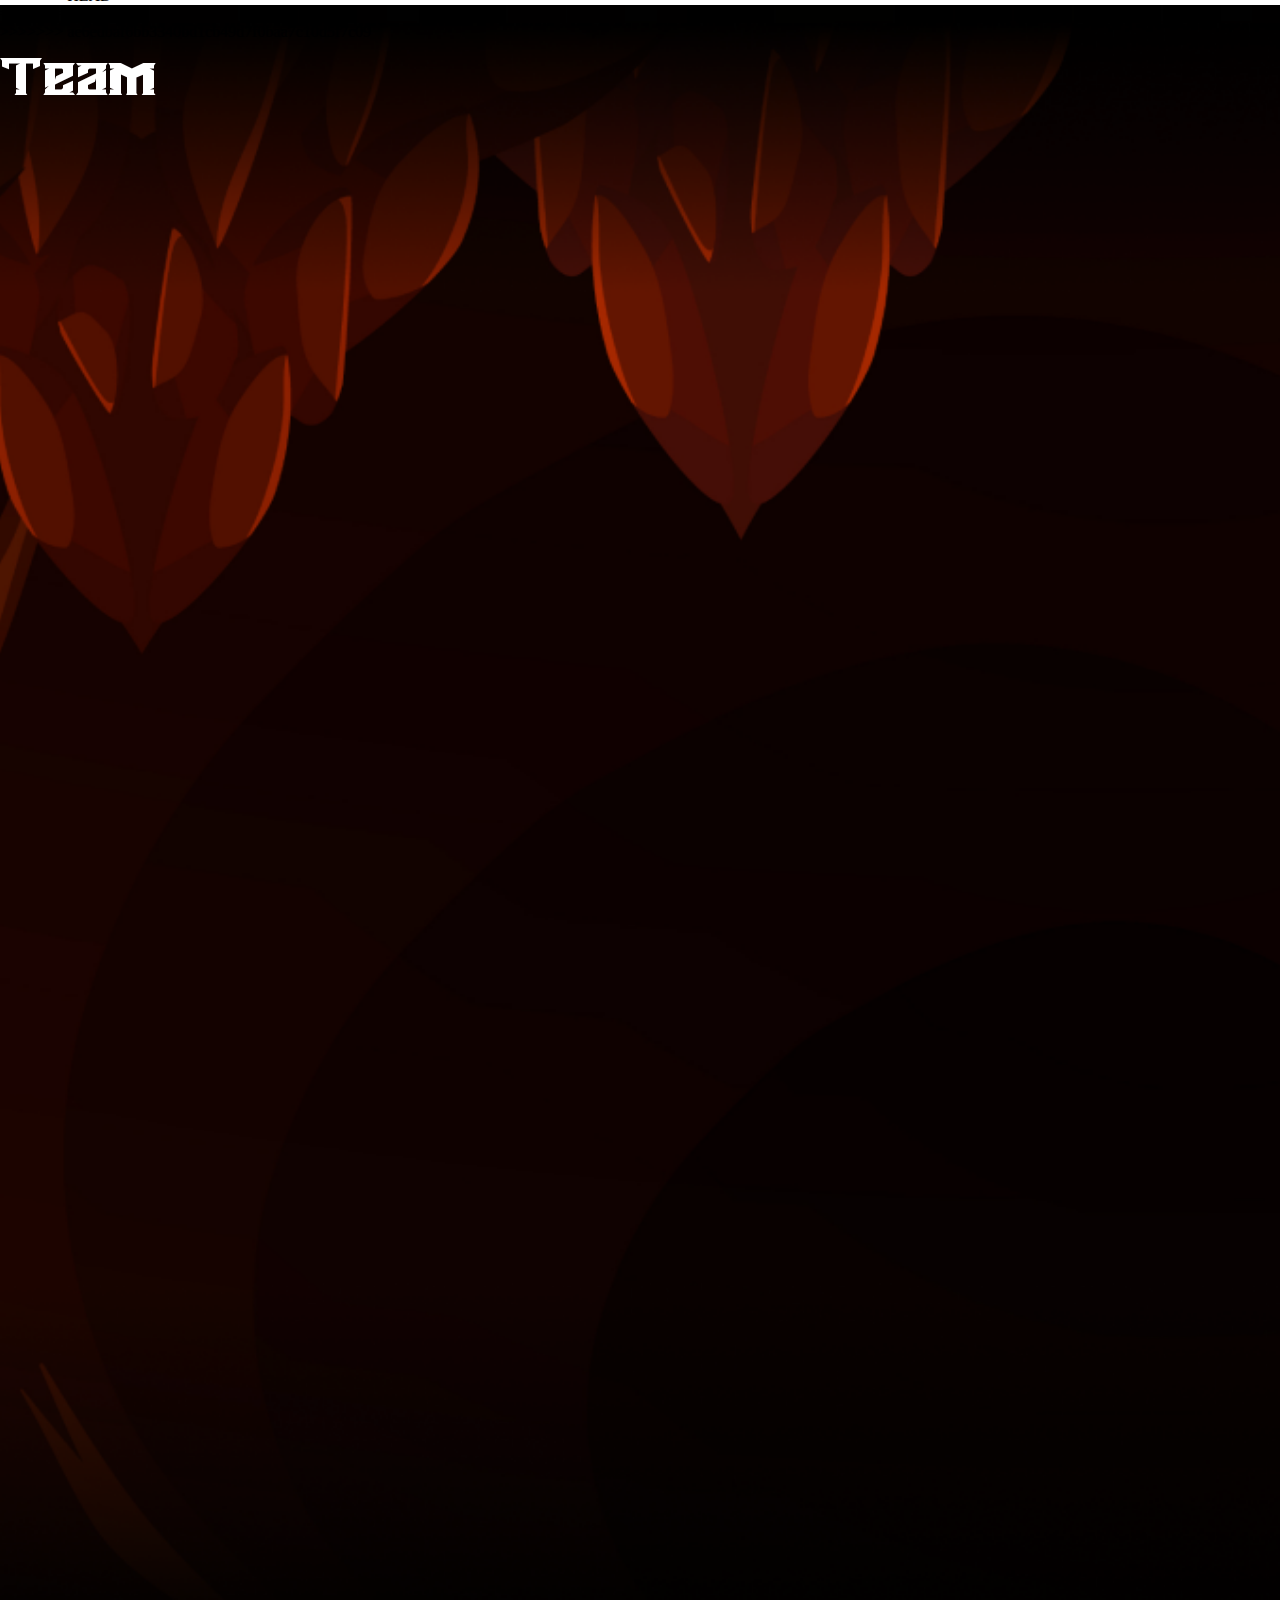
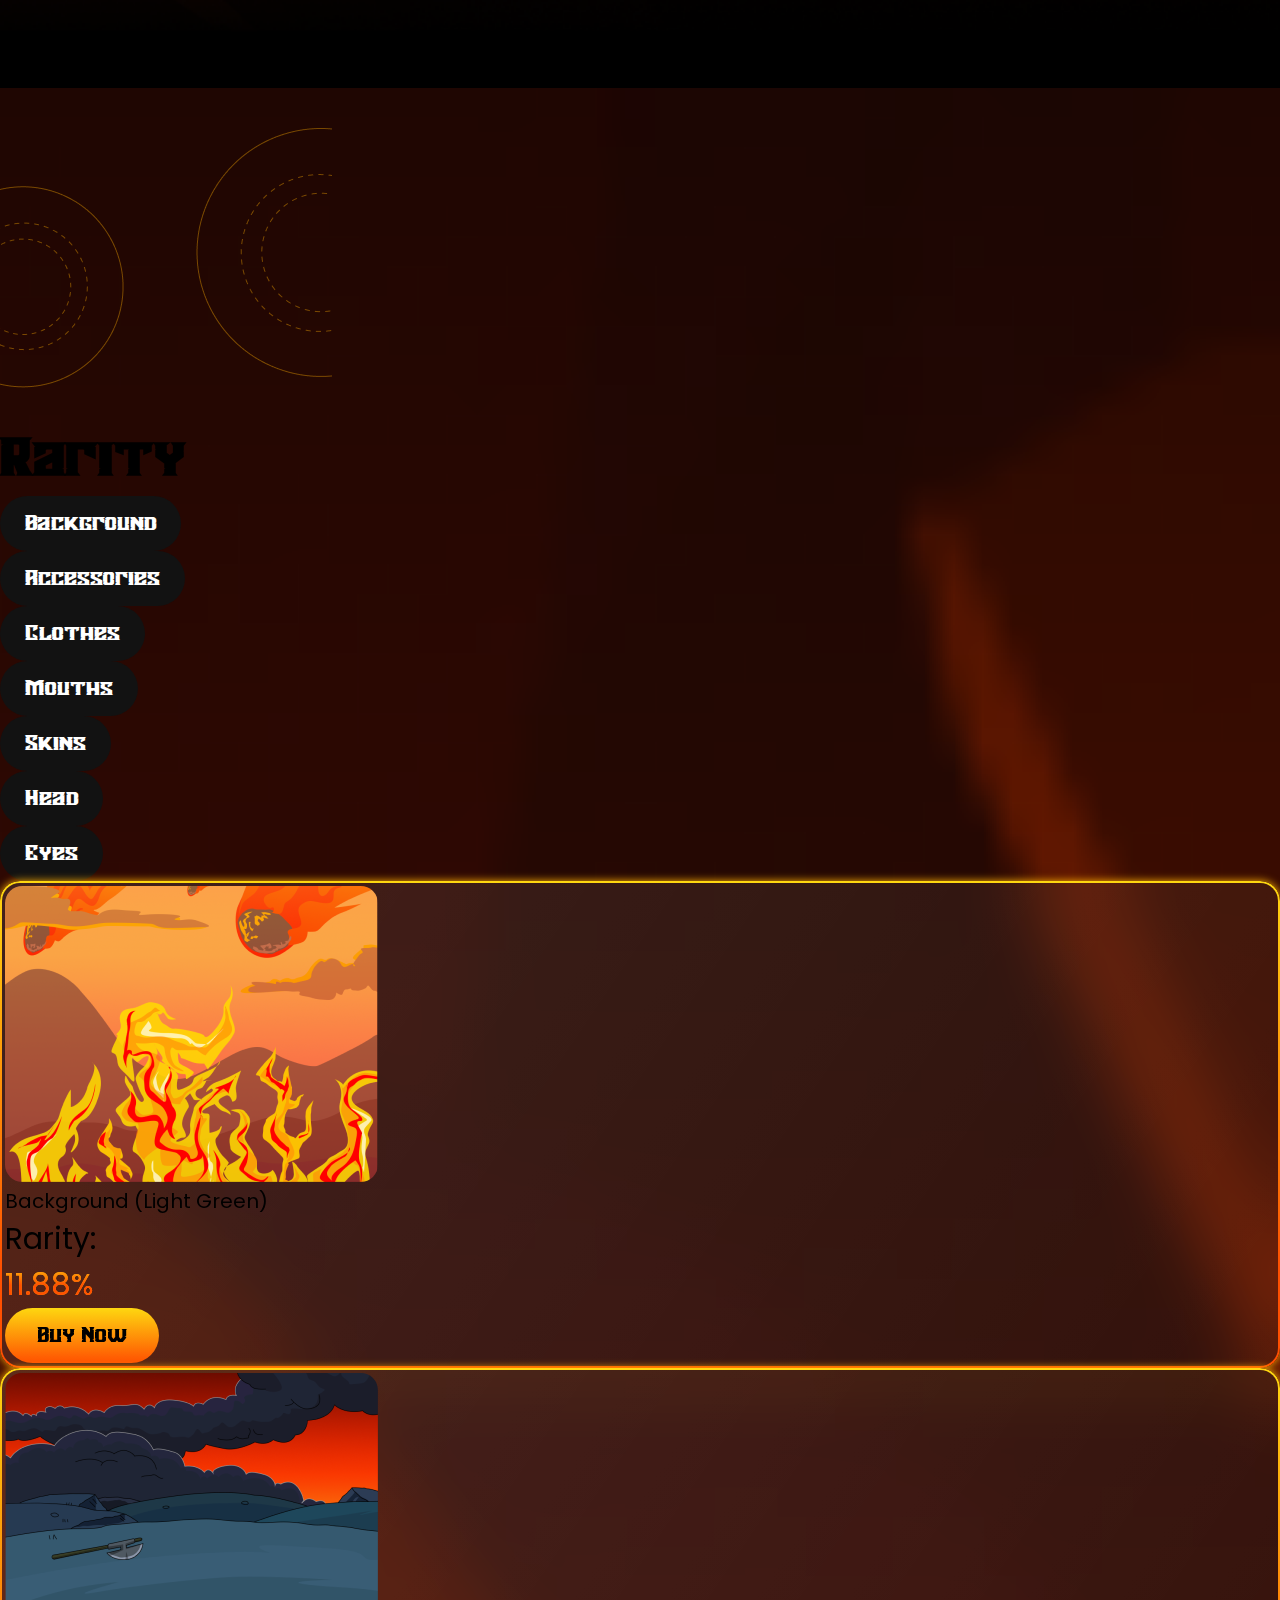
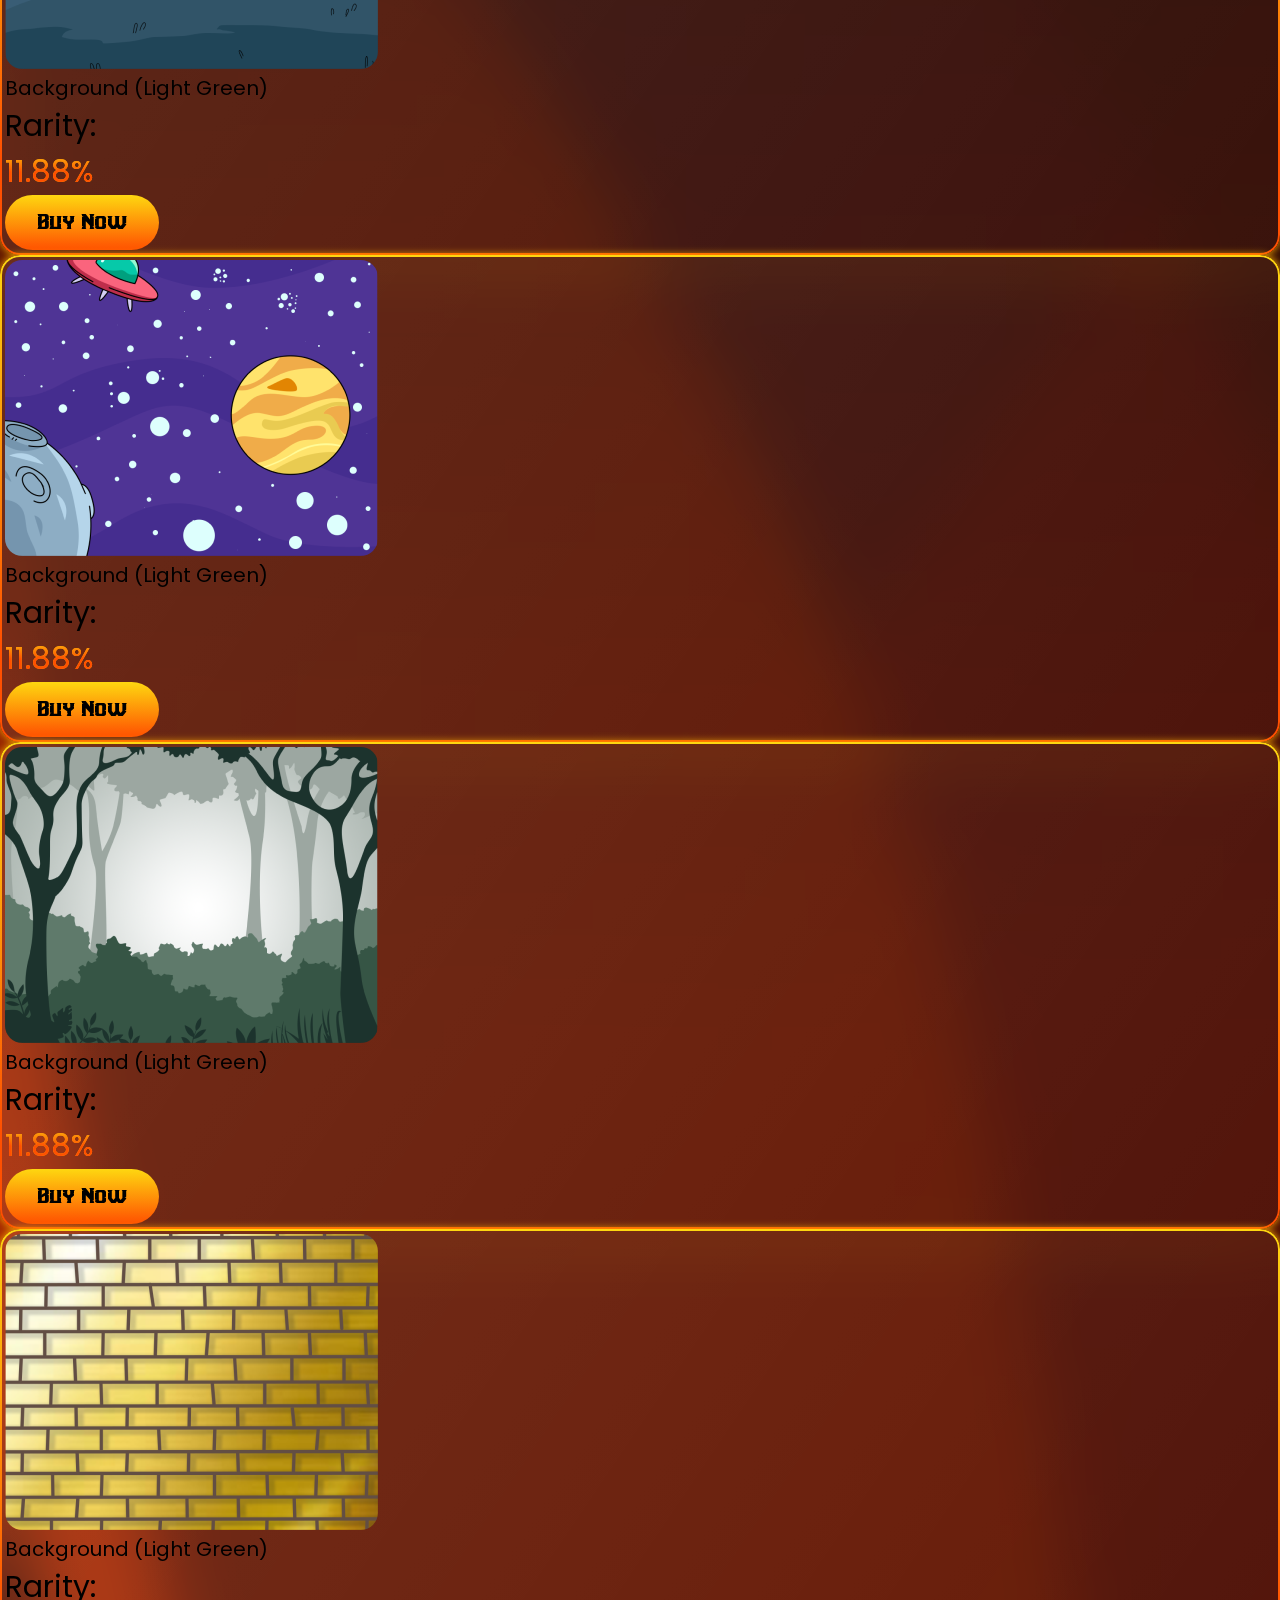
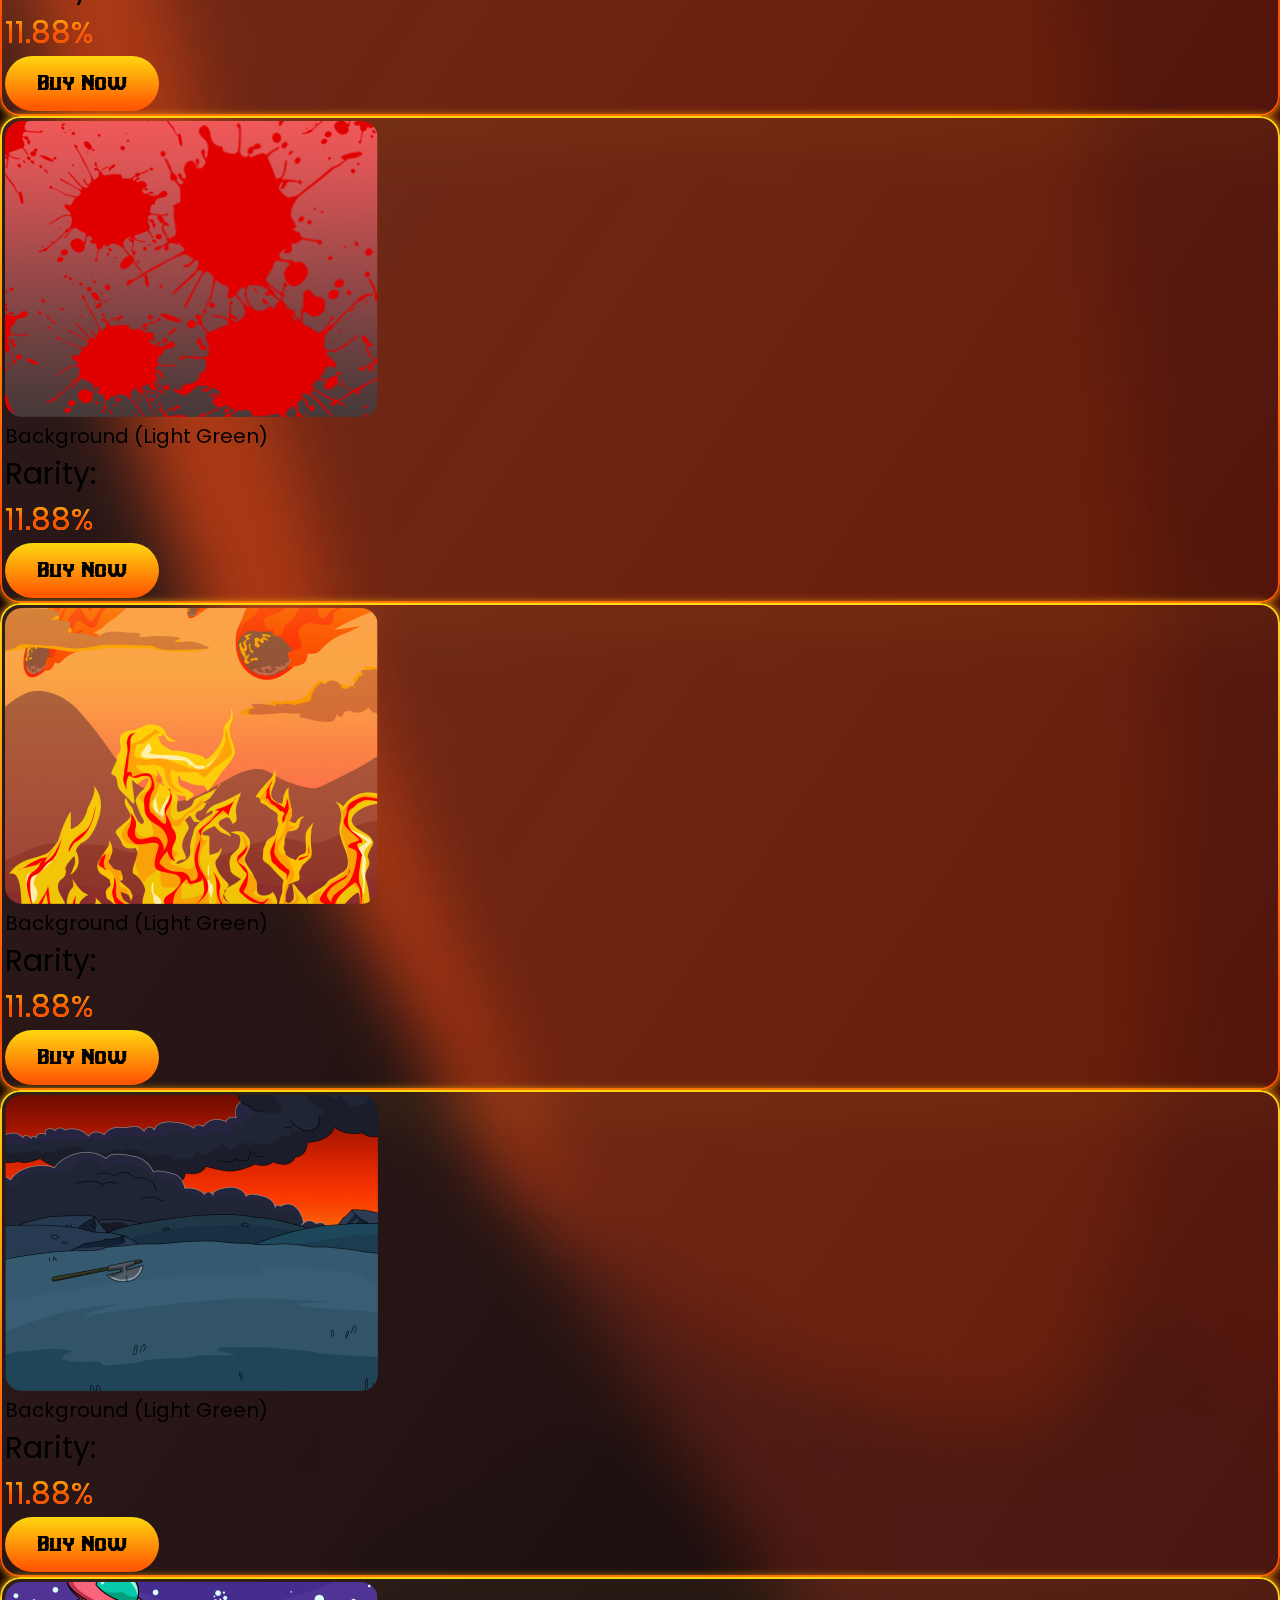
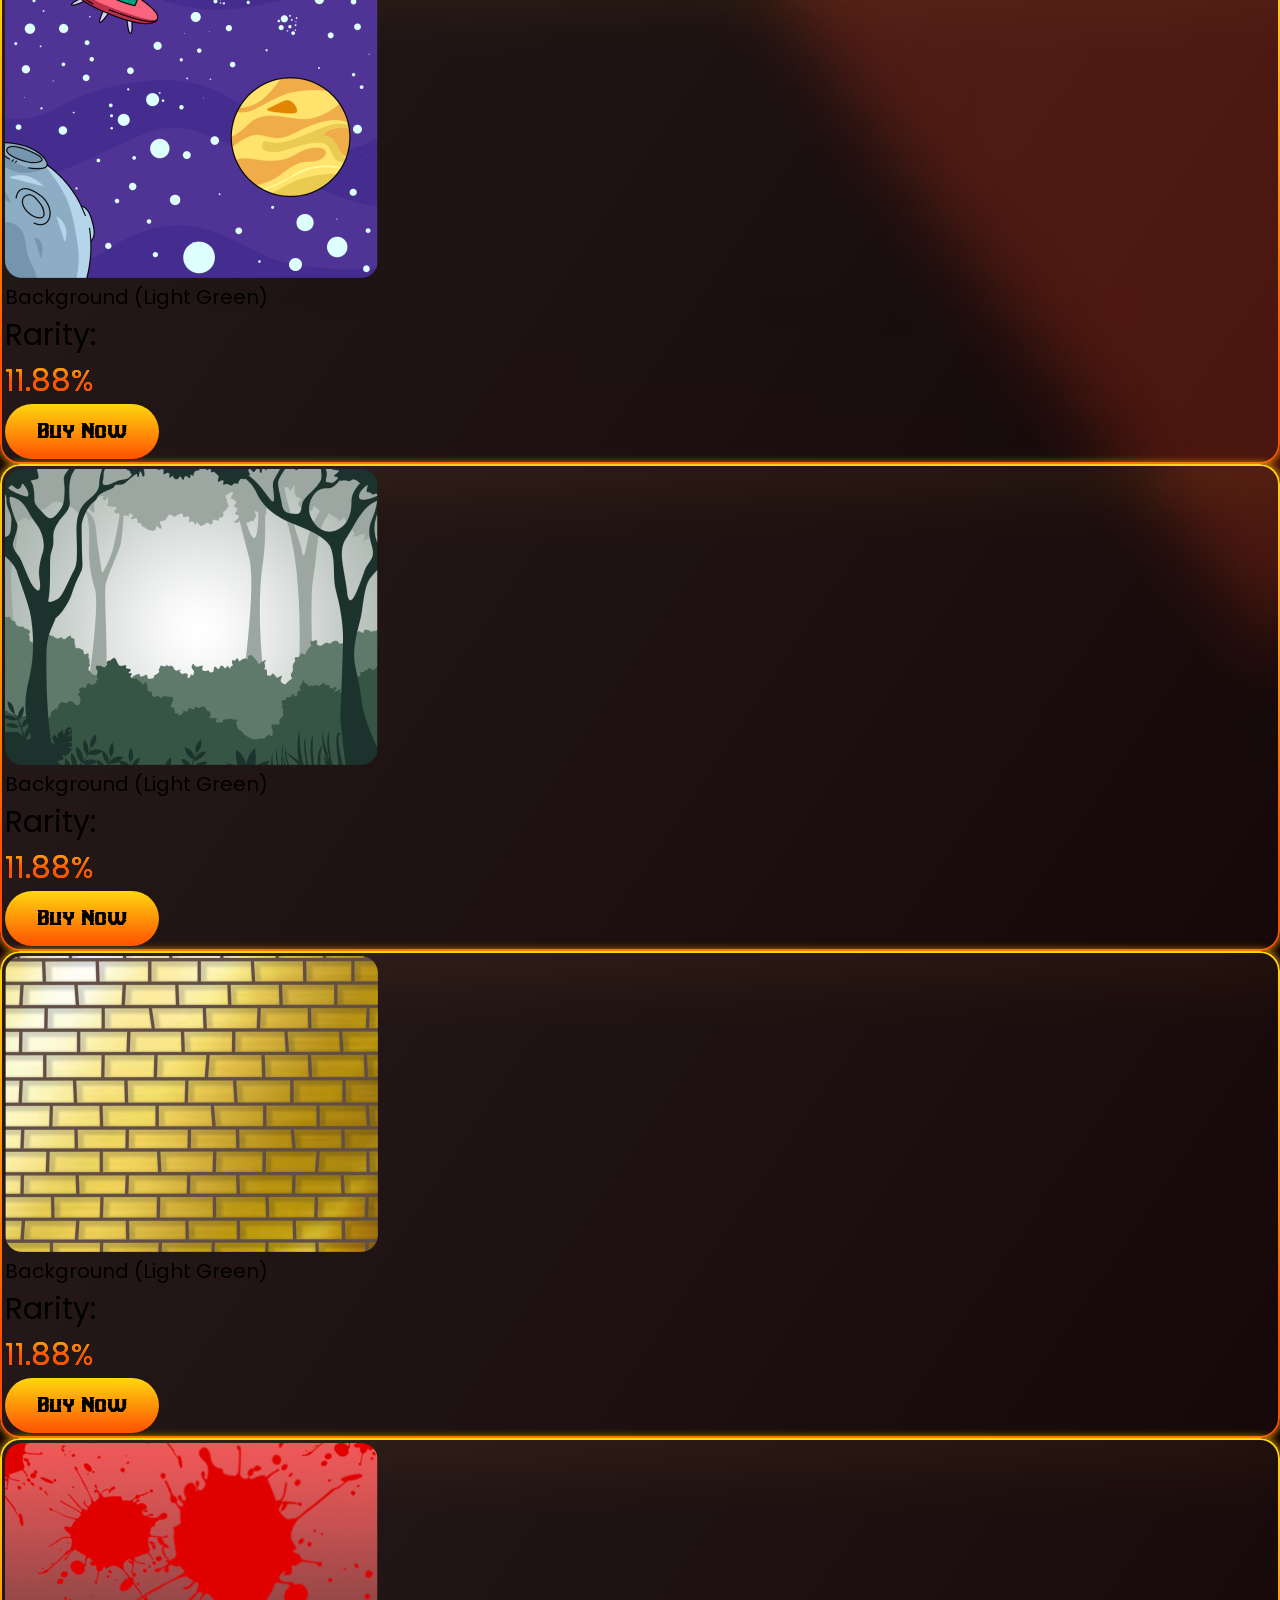
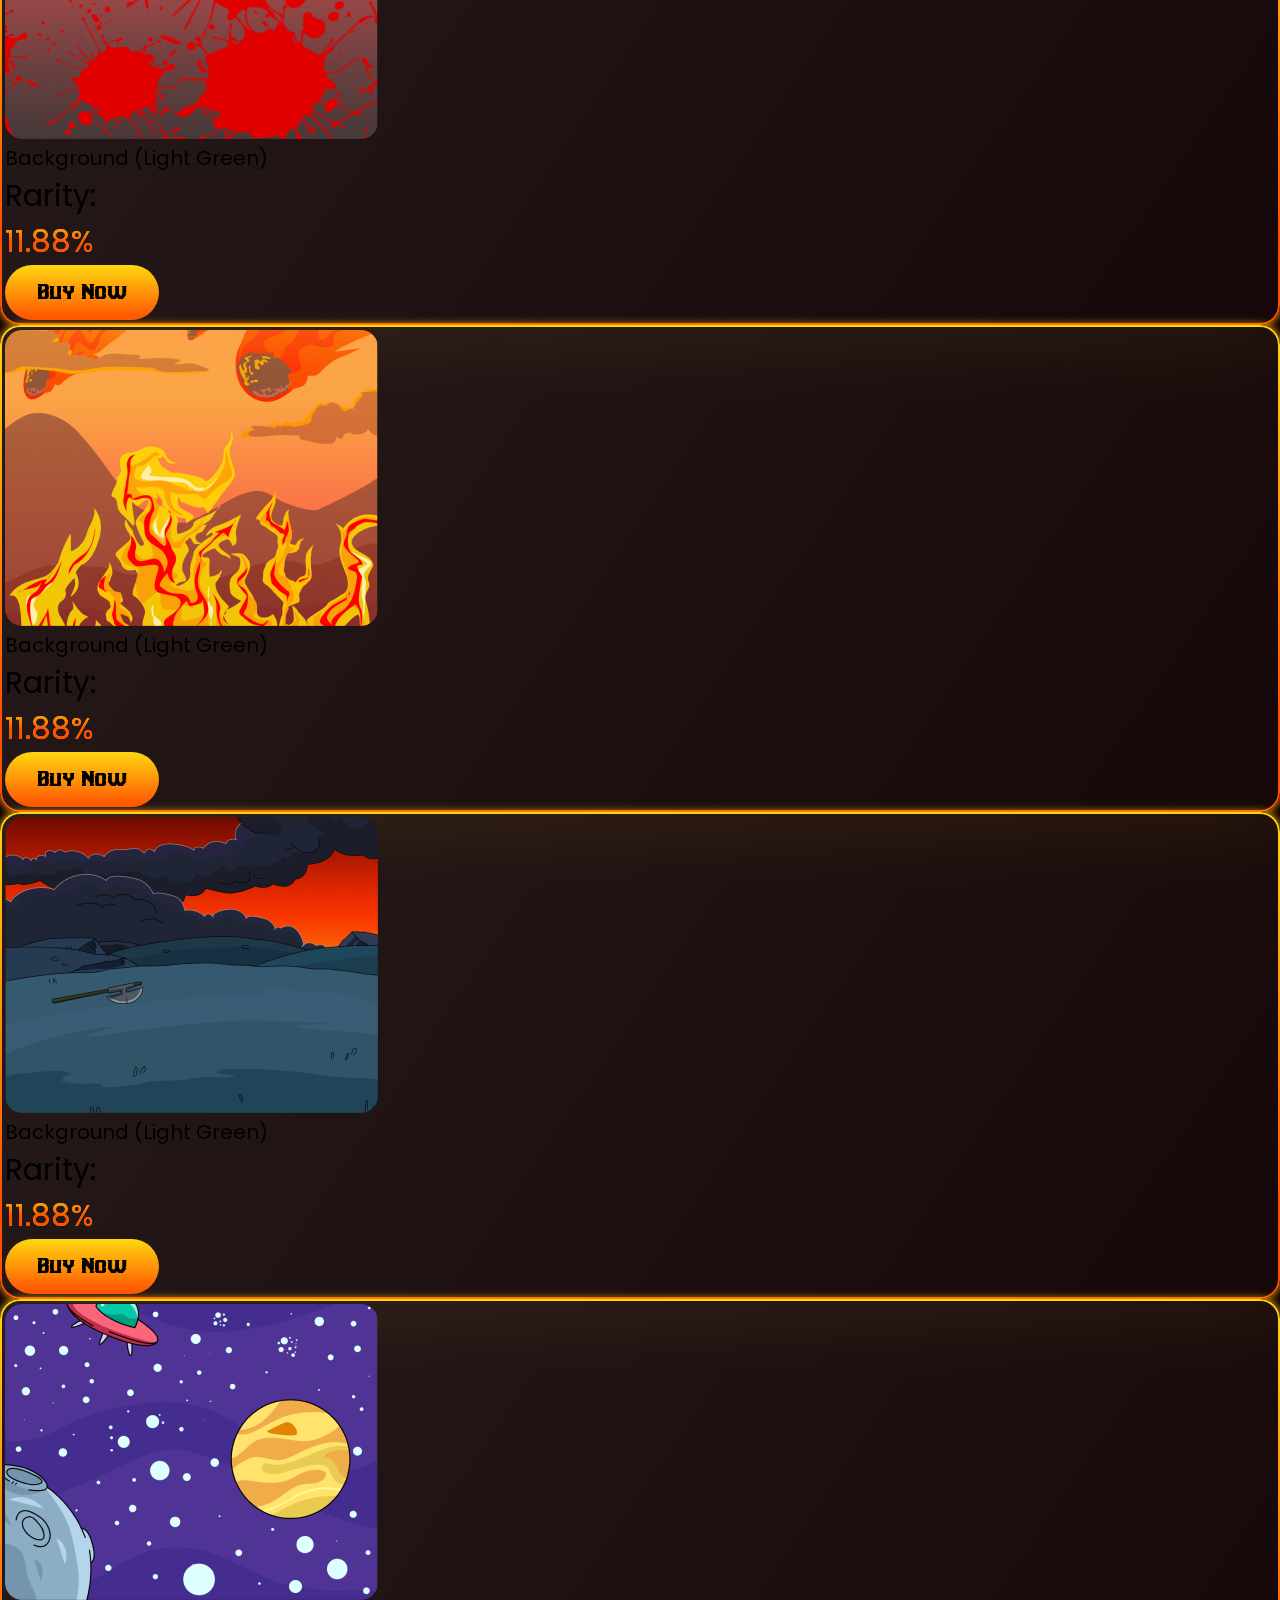
==== commit 6bb3809d: "some" ====
--- a/index.html
+++ b/index.html
@@ -62,24 +62,24 @@
             <div class="container d-flex  align-items-center justify-content-between">
                 <a href="#"><img src="./assets/image/Logo1.png" alt="logo" class="w_100 nav-logo"></a>
                 <div class="d-flex align-items-center gap-75 navbar">
-                    <ul class="d-flex mb-0 ps-0 gap-35 align-items-center" id="navbar">
-                        <li><a href="#"
-                                class="fs_sm fw-normal text-white text-capitalize ff_primary position-relative underline">BUY
+                    <ul class="d-flex mb-0 ps-0 gap-4 gap-xxl-35 align-items-center" id="navbar">
+                        <li><a href="#welcome"
+                                class="fs_sm fw-normal text-white text-capitalize ff_primary position-relative underline" onclick="opennav()">BUY
                                 A SAS</a></li>
-                        <li><a href="#"
-                                class="fs_sm fw-normal text-white text-capitalize ff_primary position-relative underline">RoadMap</a>
+                        <li><a href="#roadmap"
+                                class="fs_sm fw-normal text-white text-capitalize ff_primary position-relative underline" onclick="opennav()">RoadMap</a>
                         </li>
-                        <li><a href="#"
-                                class="fs_sm fw-normal text-white text-capitalize ff_primary position-relative underline">team</a>
+                        <li><a href="#team"
+                                class="fs_sm fw-normal text-white text-capitalize ff_primary position-relative underline" onclick="opennav()">team</a>
                         </li>
-                        <li><a href="#"
-                                class="fs_sm fw-normal text-white text-capitalize ff_primary position-relative underline">Rarity</a>
+                        <li><a href="#rarity"
+                                class="fs_sm fw-normal text-white text-capitalize ff_primary position-relative underline" onclick="opennav()">Rarity</a>
                         </li>
-                        <li><a href="#"
-                                class="fs_sm fw-normal text-white text-capitalize ff_primary position-relative underline">Stash</a>
+                        <li><a href="#stash"
+                                class="fs_sm fw-normal text-white text-capitalize ff_primary position-relative underline" onclick="opennav()">Stash</a>
                         </li>
-                        <li><a href="#"
-                                class="fs_sm fw-normal text-white text-capitalize ff_primary position-relative underline">Syndicate
+                        <li><a href="#syndicate"
+                                class="fs_sm fw-normal text-white text-capitalize ff_primary position-relative underline" onclick="opennav()">Syndicate
                                 Game</a>
                         </li>
                         <li><a href="#"
@@ -92,8 +92,12 @@
                         connect wallet
                     </button>
                 </div>
+<<<<<<< HEAD
 
                 <!-- <label class="menu-box d-xxl-none z-1" onclick="opennav()">
+=======
+                <label class="menu-box d-xl-none z-1" onclick="opennav()">
+>>>>>>> ae6edbaf6bb3340bd1cb49d7f0baa7c10d5f7c09
                     <span class="line1"></span>
                     <span class="line2"></span>
                     <span class="line3"></span>
@@ -134,7 +138,7 @@
         </div>
     </header>
     <!-- section-welcome -->
-    <section class="bg-black py-lg-5 position-relative">
+    <section id="welcome" class="bg-black py-lg-5 position-relative">
         <span><img src="./assets/image/elps-welcomeleft.png" alt="#" class="welcomeleft position-absolute"></span>
         <span class="welcomleftelps position-absolute"></span>
         <span><img src="./assets/image/elpsewelcomeright.png" alt="#" class="welcomeright position-absolute"></span>
@@ -147,7 +151,7 @@
                 </div>
                 <div class="col-12 col-sm-10 col-md-8 col-lg-6 pt-4 pt-lg-0" data-aos="fade-down-left">
                     <div class="d-flex flex-column justify-content-center ">
-                        <p class="ff_primary fw-normal white_color fs_xl">Welcome to
+                        <p class="ff_primary fw-normal white_color fs_xl">Welcome to</p>
                             <span class="ff_primary fw-normal color_gradient  fs_xls d-lg-block">Small Arms
                                 Syndicate</span>
                         </p>
@@ -171,7 +175,7 @@
         </div>
     </section>
     <!-- section-roadmap -->
-    <section class="bg-black position-relative">
+    <section id="roadmap" class="bg-black position-relative">
         <span><img src="./assets/image/elps-welcomeleft.png" alt="#" class="position-absolute roadleftimg"></span>
         <span class="position-absolute roadleft"></span>
         <span><img src="./assets/image/elpsewelcomeright.png" alt="#" class="position-absolute roadelpsimg"></span>
@@ -219,8 +223,8 @@
                 </div>
     
             </div>
-            <div class="row mt-5">
-                <div class="col-12  col-lg-7" data-aos="fade-down-right">
+            <div class="row mt-5 align-items-end justify-content-between">
+                <div class="col-12  col-lg-6" data-aos="fade-down-right">
                     <p class="fw-normal ff_primary fs_lgs txt_captalize color_phase">Phase 3 (Funding Plans)</p>
                     <p class="fw-normal ff_secondary white_color fs_sm txt_captalize line_higt">Phase 3 will be
                         activated as we find new homes for our Small <span class="d-xl-block">Arms Syndicate NFTs</span>
@@ -276,15 +280,20 @@
     
                 </div>
                 <div class="col-12  col-lg-5" data-aos="fade-down-left">
-                    <span><img src="./assets/image/roadmap-img.png" alt="" class="w-100"></span>
+                    <img src="./assets/image/roadmap-img.png" alt="" class="w-100">
                 </div>
             </div>
         </div>
     </section>
     
     <!-- section-team -->
+<<<<<<< HEAD
     <section class="bgteamimg py-5">
         <div class="container py-5 position-relative z-1">
+=======
+    <section id="team" class="bgteamimg py-5">
+        <div class="container py-5">
+>>>>>>> ae6edbaf6bb3340bd1cb49d7f0baa7c10d5f7c09
             <div class="d-flex align-items-center justify-content-center py-5">
                 <p class="fw-normal fs_xls white_color ff_primary txt_captalize">Team</p>
             </div>
@@ -293,8 +302,8 @@
                     <div class="card-team position-relative">
                         <span><img src="./assets/image/teamimg1s.png" alt="#" class="teamimg1 w-100"></span>
                         <div class="d-flex flex-column align-items-center  card-text-team">
-                            <p class="ff_primary white_color fs_lg fw-normal whitsps">Omar Gouse</p>
-                            <p class="ff_secondary fw-normal fs_sm white_color">(CEO)</p>
+                            <p class="ff_primary white_color fs_lg fw-normal mb-2 whitsps">Omar Gouse</p>
+                            <p class="ff_secondary fw-normal fs_sm white_color mb-0">(CEO)</p>
                         </div>
                     </div>
                 </div>
@@ -302,8 +311,8 @@
                     <div class="card-team position-relative">
                         <span><img src="./assets/image/teamimg2s.png" alt="#" class="teamimg1 w-100"></span>
                         <div class="d-flex flex-column align-items-center  card-text-team">
-                            <p class="ff_primary white_color fs_lg fw-normal whitsps">Omar Gouse</p>
-                            <p class="ff_secondary fw-normal fs_sm white_color">(CEO)</p>
+                            <p class="ff_primary white_color fs_lg fw-normal whitsps mb-2">Omar Gouse</p>
+                            <p class="ff_secondary fw-normal fs_sm white_color mb-0">(CEO)</p>
                         </div>
                     </div>
                 </div>
@@ -311,8 +320,8 @@
                     <div class="card-team position-relative">
                         <span><img src="./assets/image/teamimg3s.png" alt="#" class="teamimg1 w-100"></span>
                         <div class="d-flex flex-column align-items-center  card-text-team">
-                            <p class="ff_primary white_color fs_lg fw-normal whitsps">Omar Gouse</p>
-                            <p class="ff_secondary fw-normal fs_sm white_color">(CEO)</p>
+                            <p class="ff_primary white_color fs_lg fw-normal whitsps mb-2">Omar Gouse</p>
+                            <p class="ff_secondary fw-normal fs_sm white_color mb-0">(CEO)</p>
                         </div>
                     </div>
                 </div>
@@ -320,14 +329,14 @@
         </div>
     </section>
     <!-- rarity -->
-    <section class="rarity bg-black pt-lg-5 position-relative">
+    <section id="rarity" class="rarity bg-black pt-lg-5 position-relative">
         <span><img src="./assets/image/elps-welcomeleft.png" alt="#" class="position-absolute rartyleftimg"></span>
         <span class="position-absolute rartyleft"></span>
         <span><img src="./assets/image/elpsewelcomeright.png" alt="#" class="position-absolute rartyrightimg"></span>
         <span class="rartyright position-absolute"></span>
         <div class="container">
             <h2 class="fs_xls text-white ff_primary fw-normal text-capitalize mb-5 text-center">Rarity</h2>
-            <ul class="nav nav-pills d-flex justify-content-center gap-28 mb-3" id="pills-tab" role="tablist">
+            <ul class="nav nav-pills d-flex flex-nowrap custom_scroll overflow-x-scroll justify-content-center gap-28 mb-3" id="pills-tab" role="tablist">
                 <li role="presentation">
                     <button class="my-nav-button active" id="pills-Background-tab" data-bs-toggle="pill"
                         data-bs-target="#pills-Background" type="button" role="tab" aria-controls="pills-Background"
@@ -1021,19 +1030,19 @@
         </div>
     </section>
     <!-- section-royalty -->
-    <section class="bg-royalty py-5">
+    <section id="stash" class="bg-royalty py-5">
         <div class="container py-5">
             <div class="d-flex align-items-center justify-content-center">
                 <p class="fw-normal ff_primary white_color txt_captalize fs_xls">Royalty Stash</p>
             </div>
             <div class="row justify-content-center pb-5">
-                <div class="col-10 ">
+                <div class="col- sm-10 ">
                     <div class="card-royalty position-relative">
                         <span><img src="./assets/image/royalty1img.png" alt="#"
                                 class="position-absolute royalty1img z-1"></span>
                         <span><img src="./assets/image/royalty5img.png" alt="#"
                                 class="position-absolute royalty5img z-1"></span>
-                        <div class="d-flex flex-column align-items-center mxs_width ps-5 pe-5 pt-4">
+                        <div class="d-flex flex-column align-items-center mxs_width ps-lg-5 pe-lg-5 pt-lg-4">
                             <div class="d-flex text-center">
                                 <p class="white_color ff_secondary fw-normal fs_md2s ">We charge a 8% royalty fee for
                                     every
@@ -1043,7 +1052,7 @@
                                     Zoo
                                     stashed.</p>
                             </div>
-                            <p class=" ff_secondary fw-normal fs_xls color-stashed">Stashed Amount : 16K</p>
+                            <p class=" ff_primary fw-normal fs_xls color-stashed">Stashed Amount : 16K</p>
                             <div class="row align-items-end">
                                 <div class="col-1">
                                 </div>
@@ -1066,13 +1075,13 @@
         </div>
     </section>
     <!-- section-syndicate -->
-    <section class="bg-black py-5 position-relative">
+    <section id="syndicate" class="bg-black py-5 position-relative z-2">
         <span><img src="./assets/image/elps-welcomeleft.png" alt="#" class="position-absolute synleftimg"></span>
         <span class="position-absolute synleft"></span>
         <span><img src="./assets/image/elpsewelcomeright.png" alt="#" class="position-absolute synrightimg"></span>
         <span class="synright position-absolute"></span>
-        <div class="container py-5">
-            <div class="row py-5 justify-content-lg-between align-items-center">
+        <div class="container py-5 position-relative z-2">
+            <div class="row py-5 justify-content-lg-between align-items-center justify-content-center">
                 <div class="col-10 col-lg-6" data-aos="zoom-out-right">
                     <div class="d-flex flex-column">
                         <p class="fw-normal fs_xls white_color ff_primary txt_captalize">Syndicate Game</p>
@@ -1084,10 +1093,10 @@
                     </div>
                 </div>
                 <div class="col-10 col-lg-5" data-aos="zoom-out-left">
-                    <div class="bgsyn">
-                        <div class="bgsyngame position-relative">
-                            <span><img src="./assets/image/syndgm.png" alt="#" class="w-100"></span>
-                            <span><img src="./assets/image/videog.png" alt="#" class="w-100 videoicon"></span>
+                    <div class="bgsyn position-relative">
+                        <div class="bgsyngame ">
+                            <img src="./assets/image/syndgm.png" alt="#" class="w-100">
+                            <img src="./assets/image/videog.png" alt="#" class="videoicon">
                         </div>
                     </div>
                 </div>
@@ -1098,7 +1107,11 @@
     <footer class="bg-black position-relative pt-5  overflow-hidde">
         <span><img src="./assets/image/elps-welcomeleft.png" alt="#" class="position-absolute ftrimg"></span>
         <span class="position-absolute ftr"></span>
+<<<<<<< HEAD
         <div class="container text-center position-relative z-1">
+=======
+        <div class="container text-center position-relative z-2">
+>>>>>>> ae6edbaf6bb3340bd1cb49d7f0baa7c10d5f7c09
             <img src="./assets/image/fot-logo.png" alt="footer-logo">
             <div class="d-flex gap-4 justify-content-center py-lg-5">
                 <a href="#"><svg class="footer-icon" width="58" height="58" viewBox="0 0 58 58" fill="none"
@@ -1295,7 +1308,11 @@
 
     <script src="https://unpkg.com/aos@2.3.1/dist/aos.js"></script>
     <script>
-        AOS.init();
+        AOS.init(
+            {
+                once:true
+            }
+        );
     </script>
 </body>
 
--- a/assets/css/style.css
+++ b/assets/css/style.css
@@ -8,6 +8,10 @@
     margin: 0;
 }
 
+.custom_scroll::-webkit-scrollbar {
+    display: none;
+}
+
 .welcomeleft {
     top: 0;
     left: 0;
@@ -188,11 +192,13 @@
 
 .card-text-team {
     position: absolute;
-    left: 25%;
-    bottom: 10%;
+    left: 29%;
+    bottom: 5%;
     z-index: 1;
 }
-
+.menu-box{
+    cursor: pointer;
+}
 .whitsps {
     white-space: nowrap;
 }
@@ -321,10 +327,18 @@
 
     .videoicon {
         position: absolute;
+<<<<<<< HEAD
         bottom: -38%;
         left: -28%;
         max-width: 140px;
         z-index: 4;
+=======
+        bottom: -10%;
+        left: 42%;
+        /* max-width: 140px; */
+        z-index: 4;
+        width: 55px !important;
+>>>>>>> ae6edbaf6bb3340bd1cb49d7f0baa7c10d5f7c09
     }
 
     .royalty5img {
@@ -357,10 +371,18 @@
 
     .videoicon {
         position: absolute;
+<<<<<<< HEAD
         bottom: -18%;
         left: -25%;
         max-width: 140px;
         z-index: 4;
+=======
+        bottom: -11%;
+        left: -13%;
+        /* max-width: 140px; */
+        z-index: 4;
+        width: 100% !important;
+>>>>>>> ae6edbaf6bb3340bd1cb49d7f0baa7c10d5f7c09
     }
 
     .royalty5img {
@@ -715,7 +737,14 @@
     }
 }
 
+<<<<<<< HEAD
 @media (max-width:1399.98px) {
+=======
+
+
+
+@media (max-width:1199.98px) {
+>>>>>>> ae6edbaf6bb3340bd1cb49d7f0baa7c10d5f7c09
     .navbar ul {
         flex-direction: column;
         background-color: black;
@@ -763,10 +792,20 @@
         transform-origin: 0px;
     }
 
+<<<<<<< HEAD
+=======
+
+>>>>>>> ae6edbaf6bb3340bd1cb49d7f0baa7c10d5f7c09
 }
 
 @media (min-width:1399.98px) {
     .pt-106 {
         padding-top: 106px !important;
     }
+<<<<<<< HEAD
+=======
+    .gap-xxl-35{
+        gap: 35px !important;
+    }
+>>>>>>> ae6edbaf6bb3340bd1cb49d7f0baa7c10d5f7c09
 }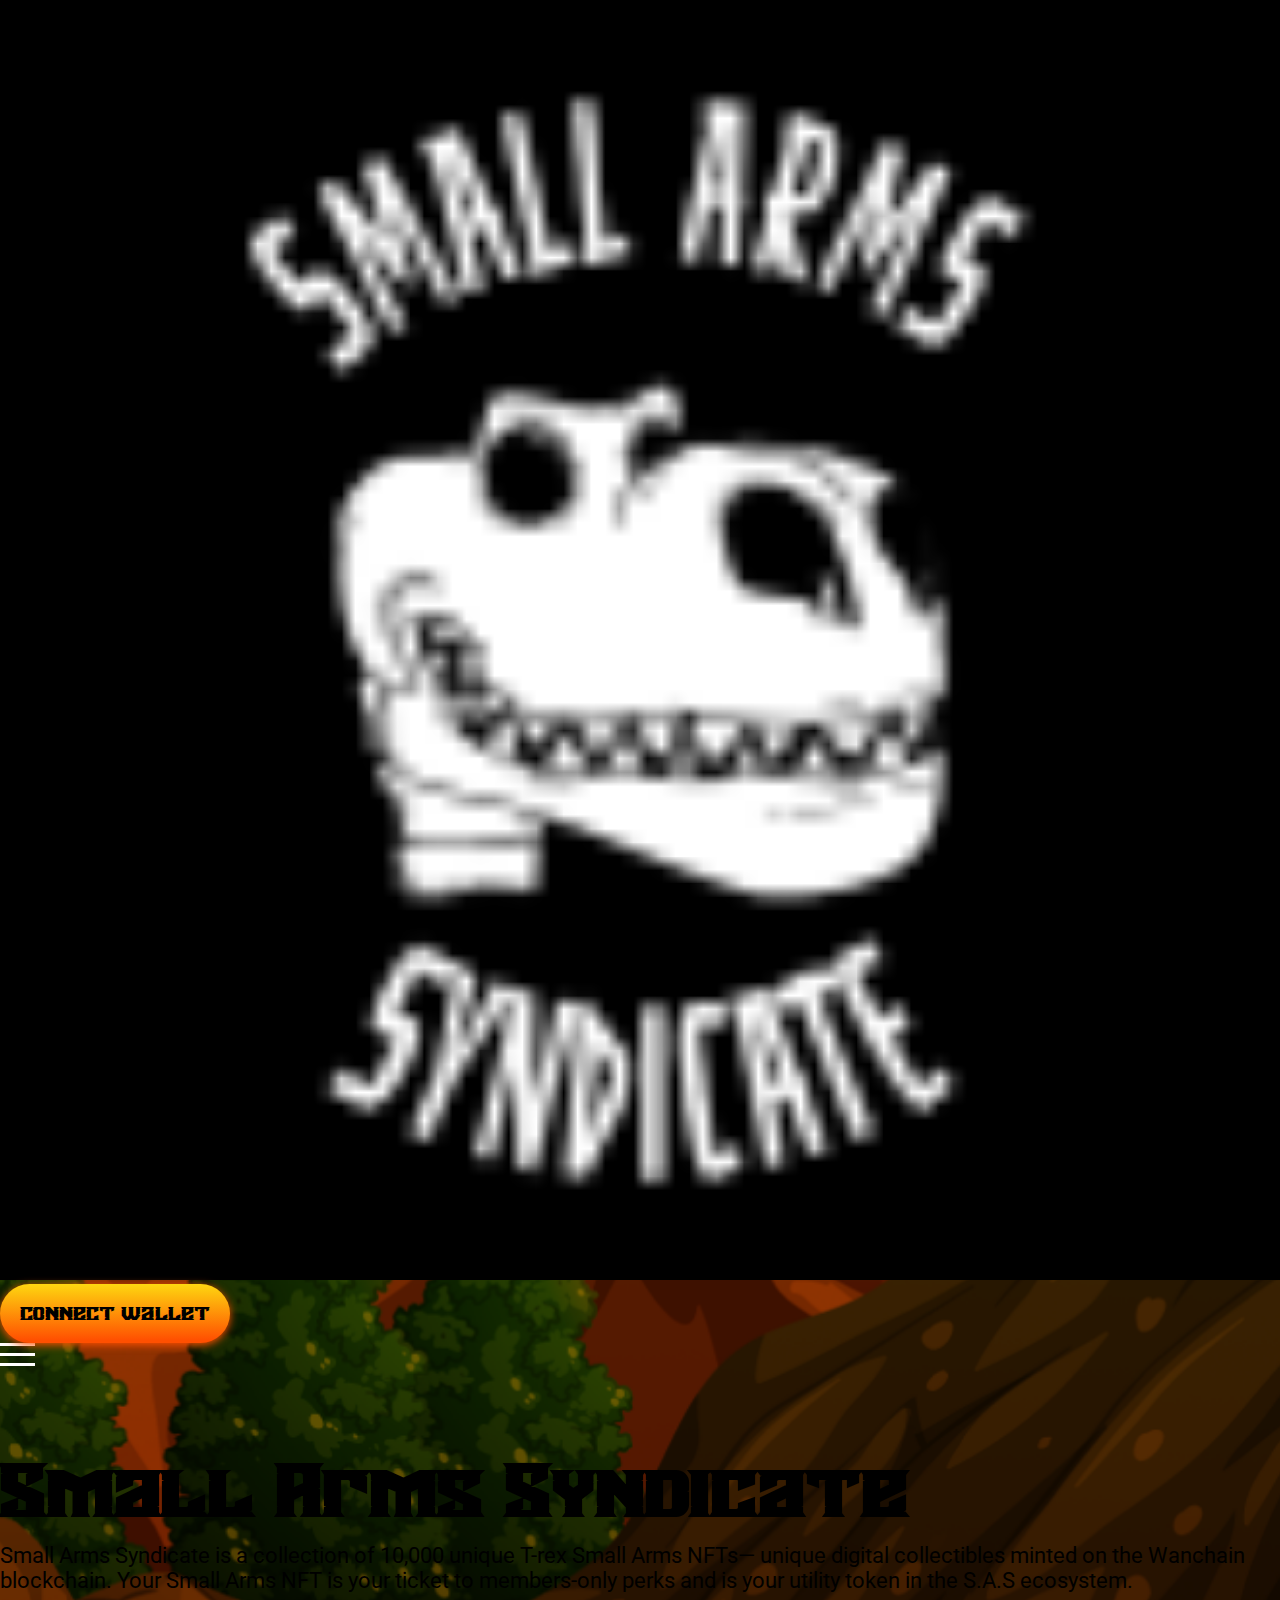
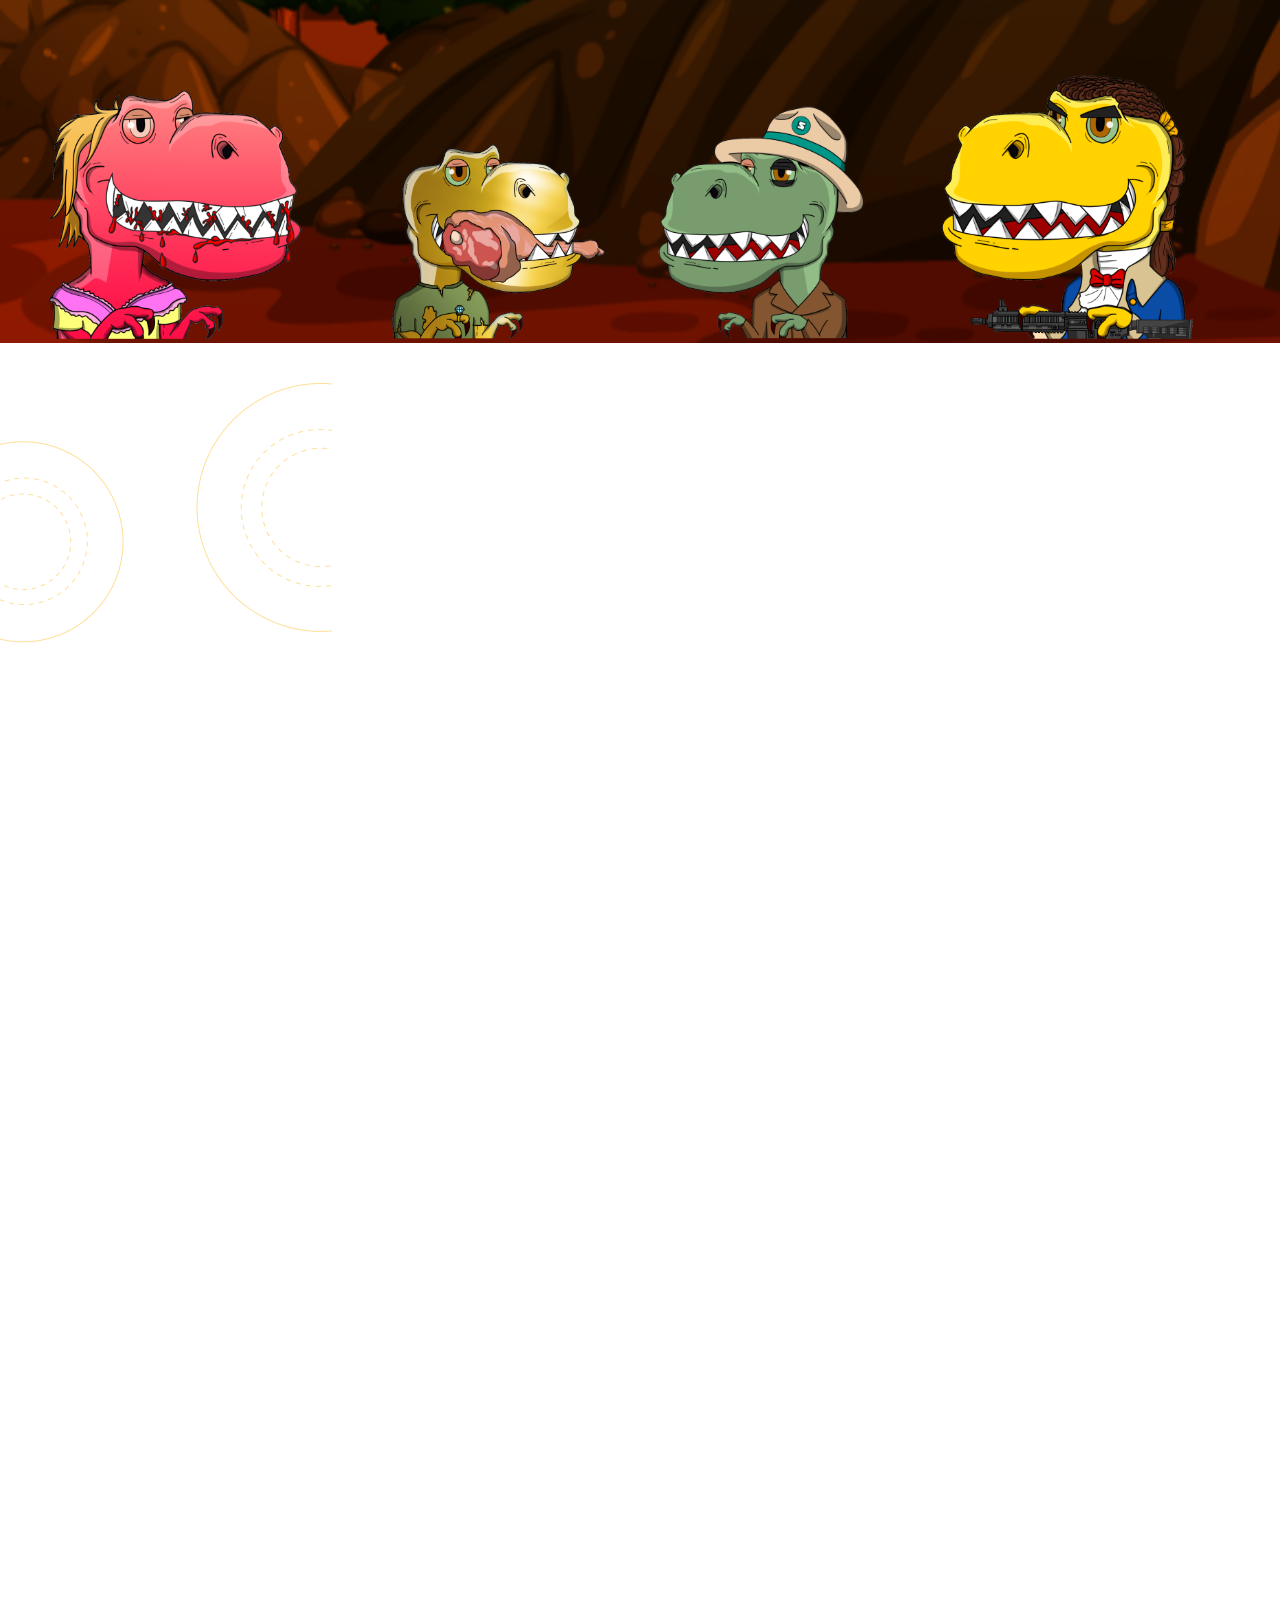
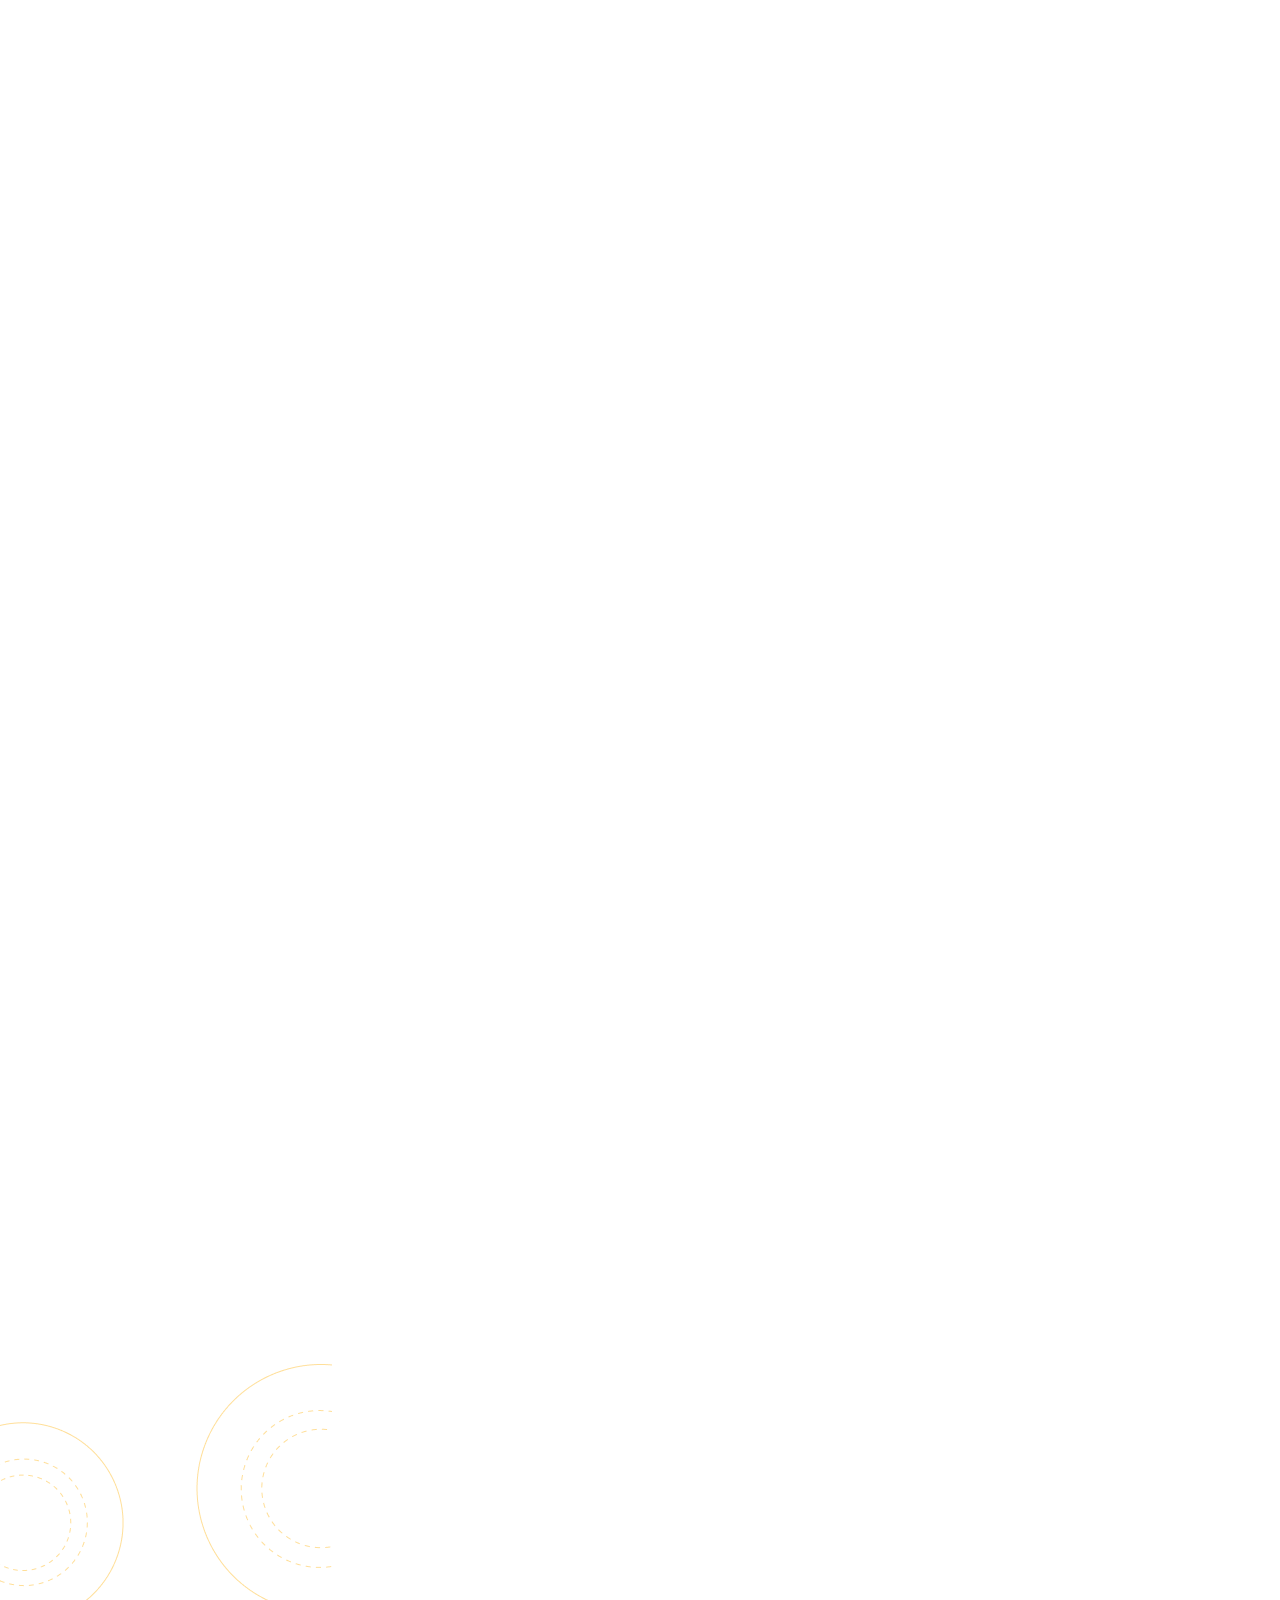
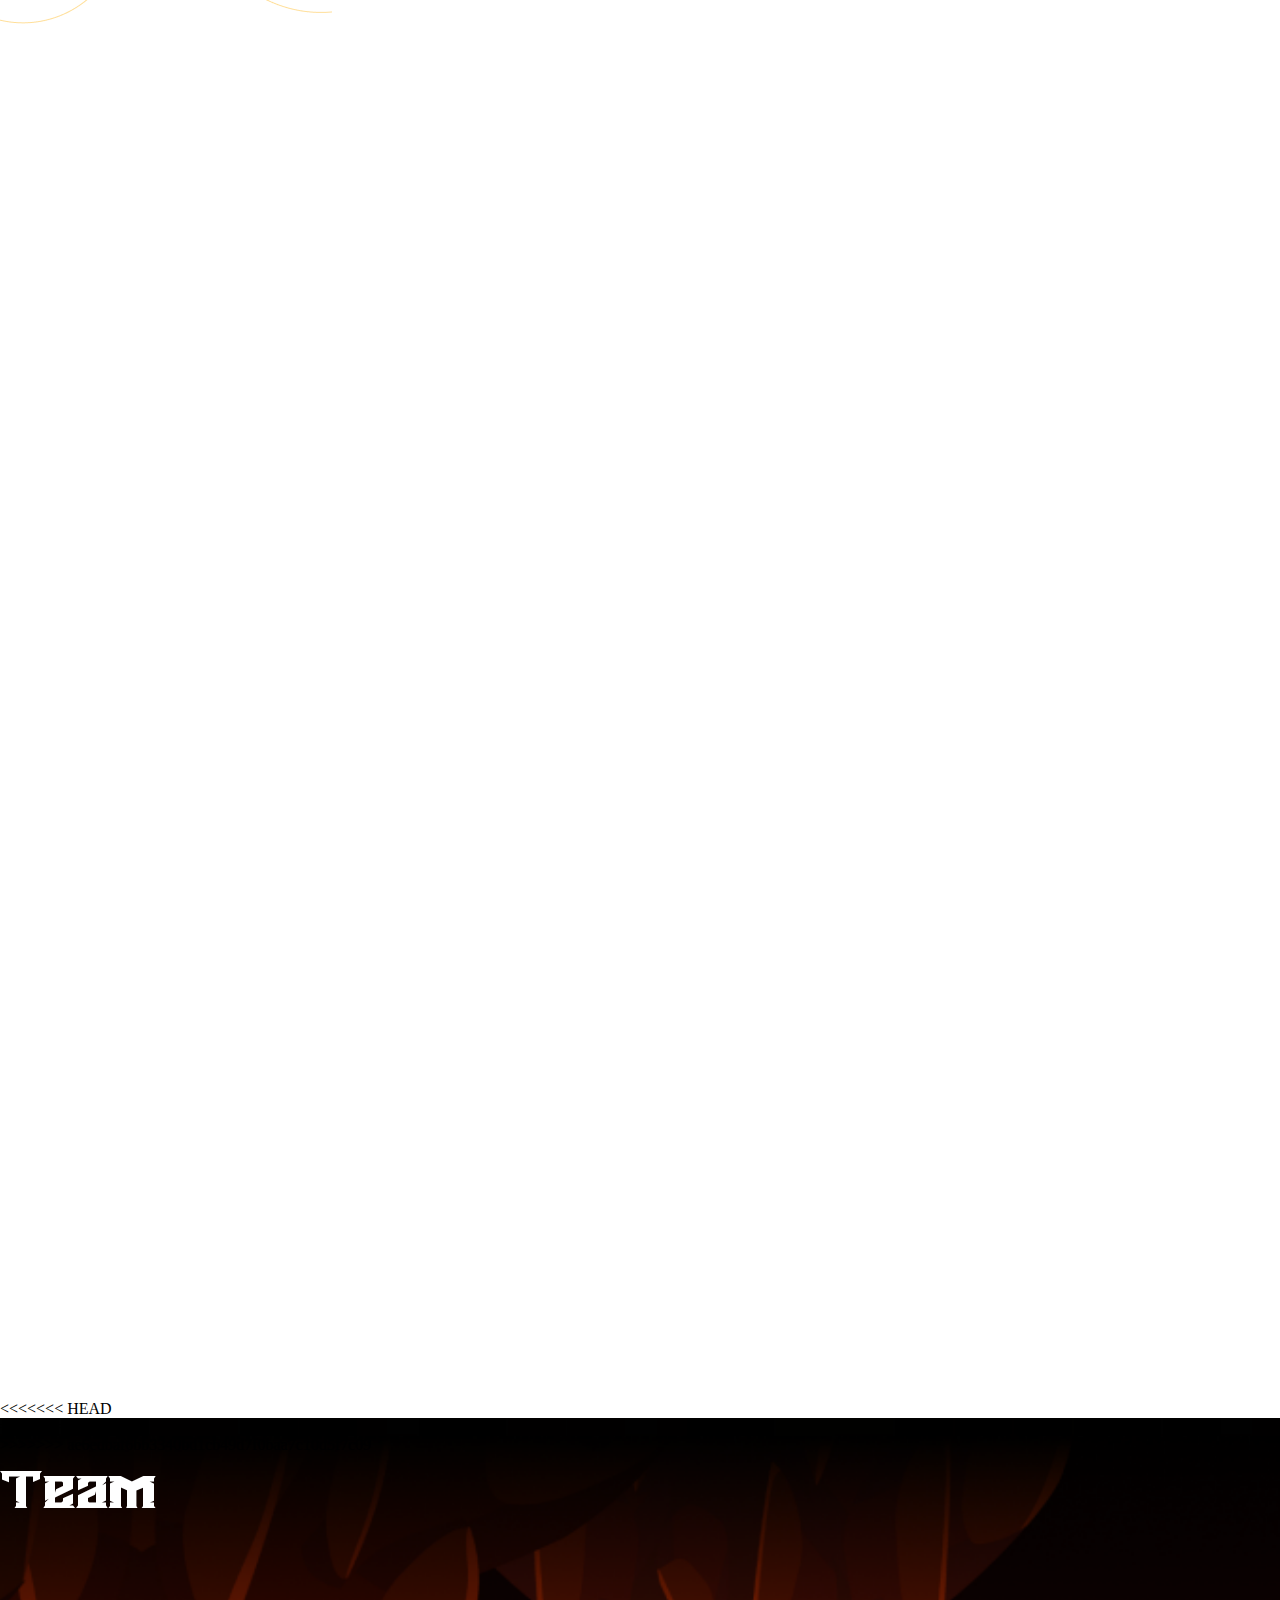
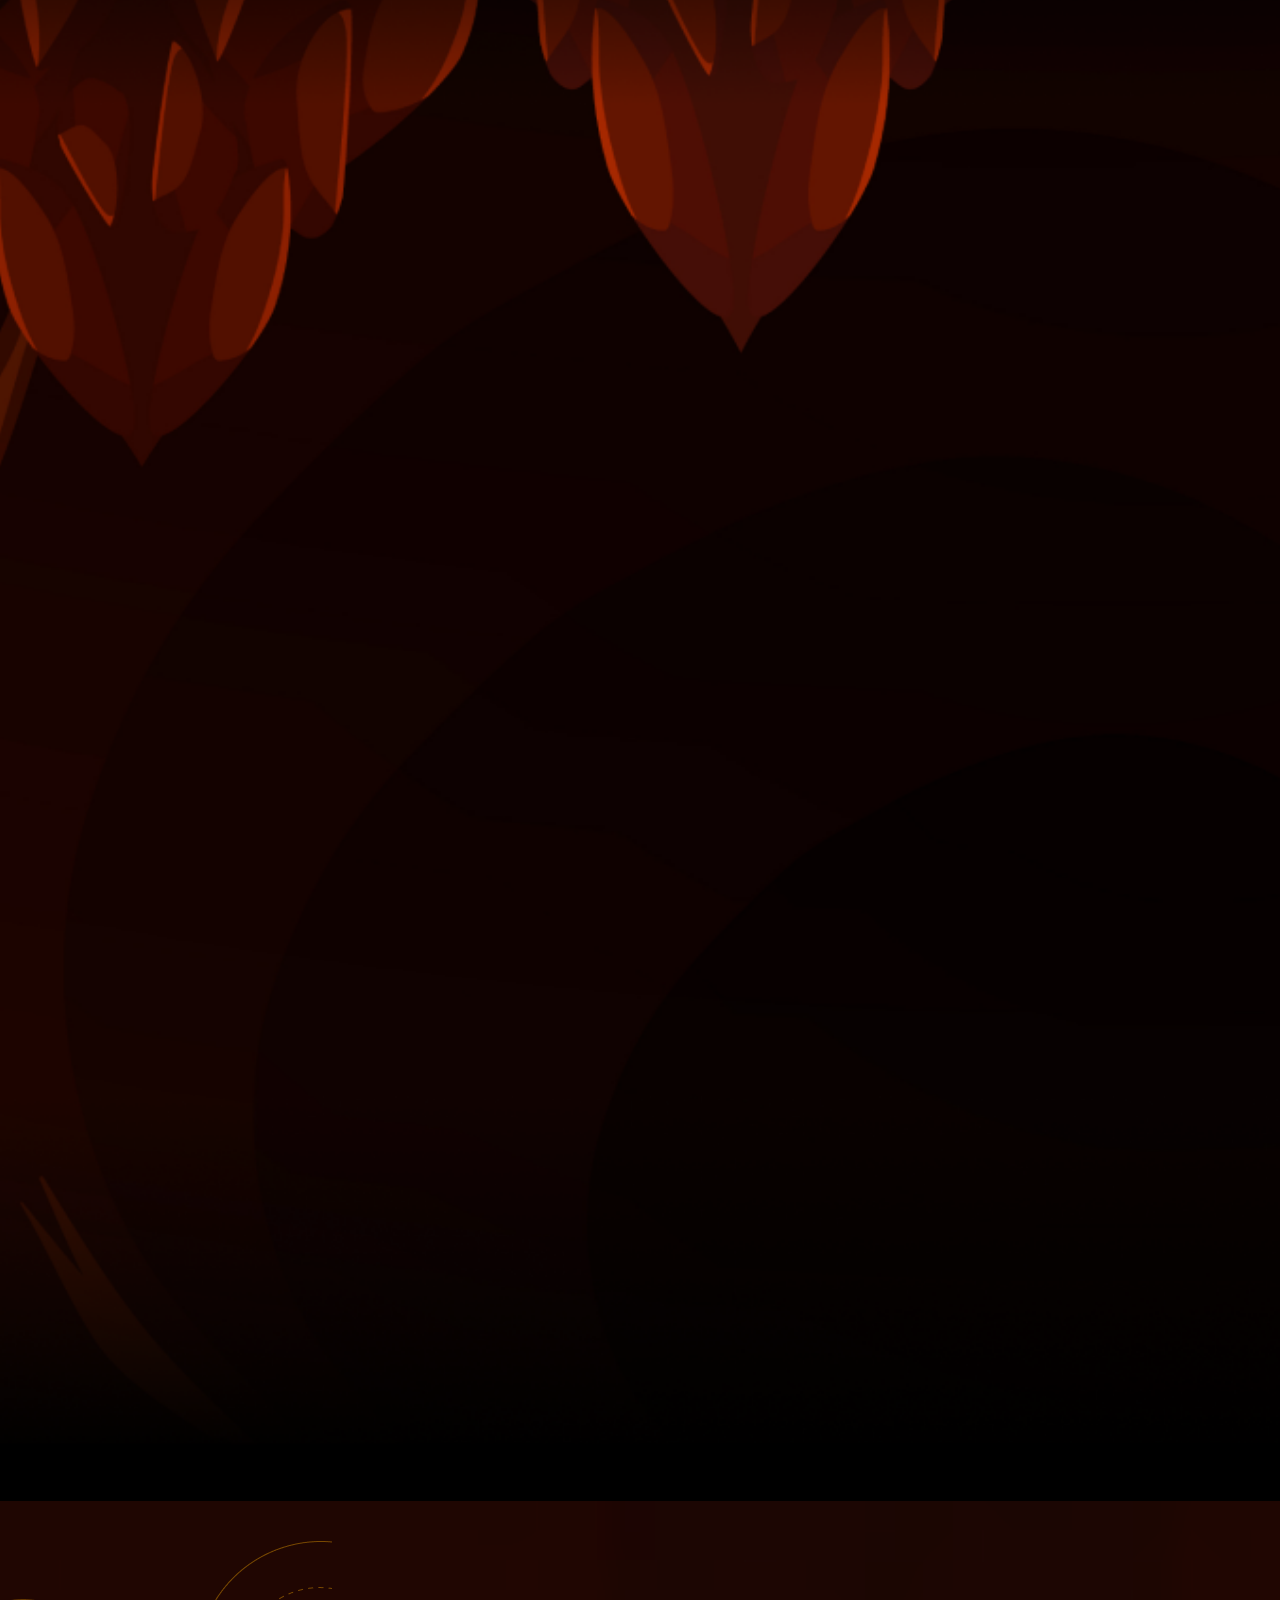
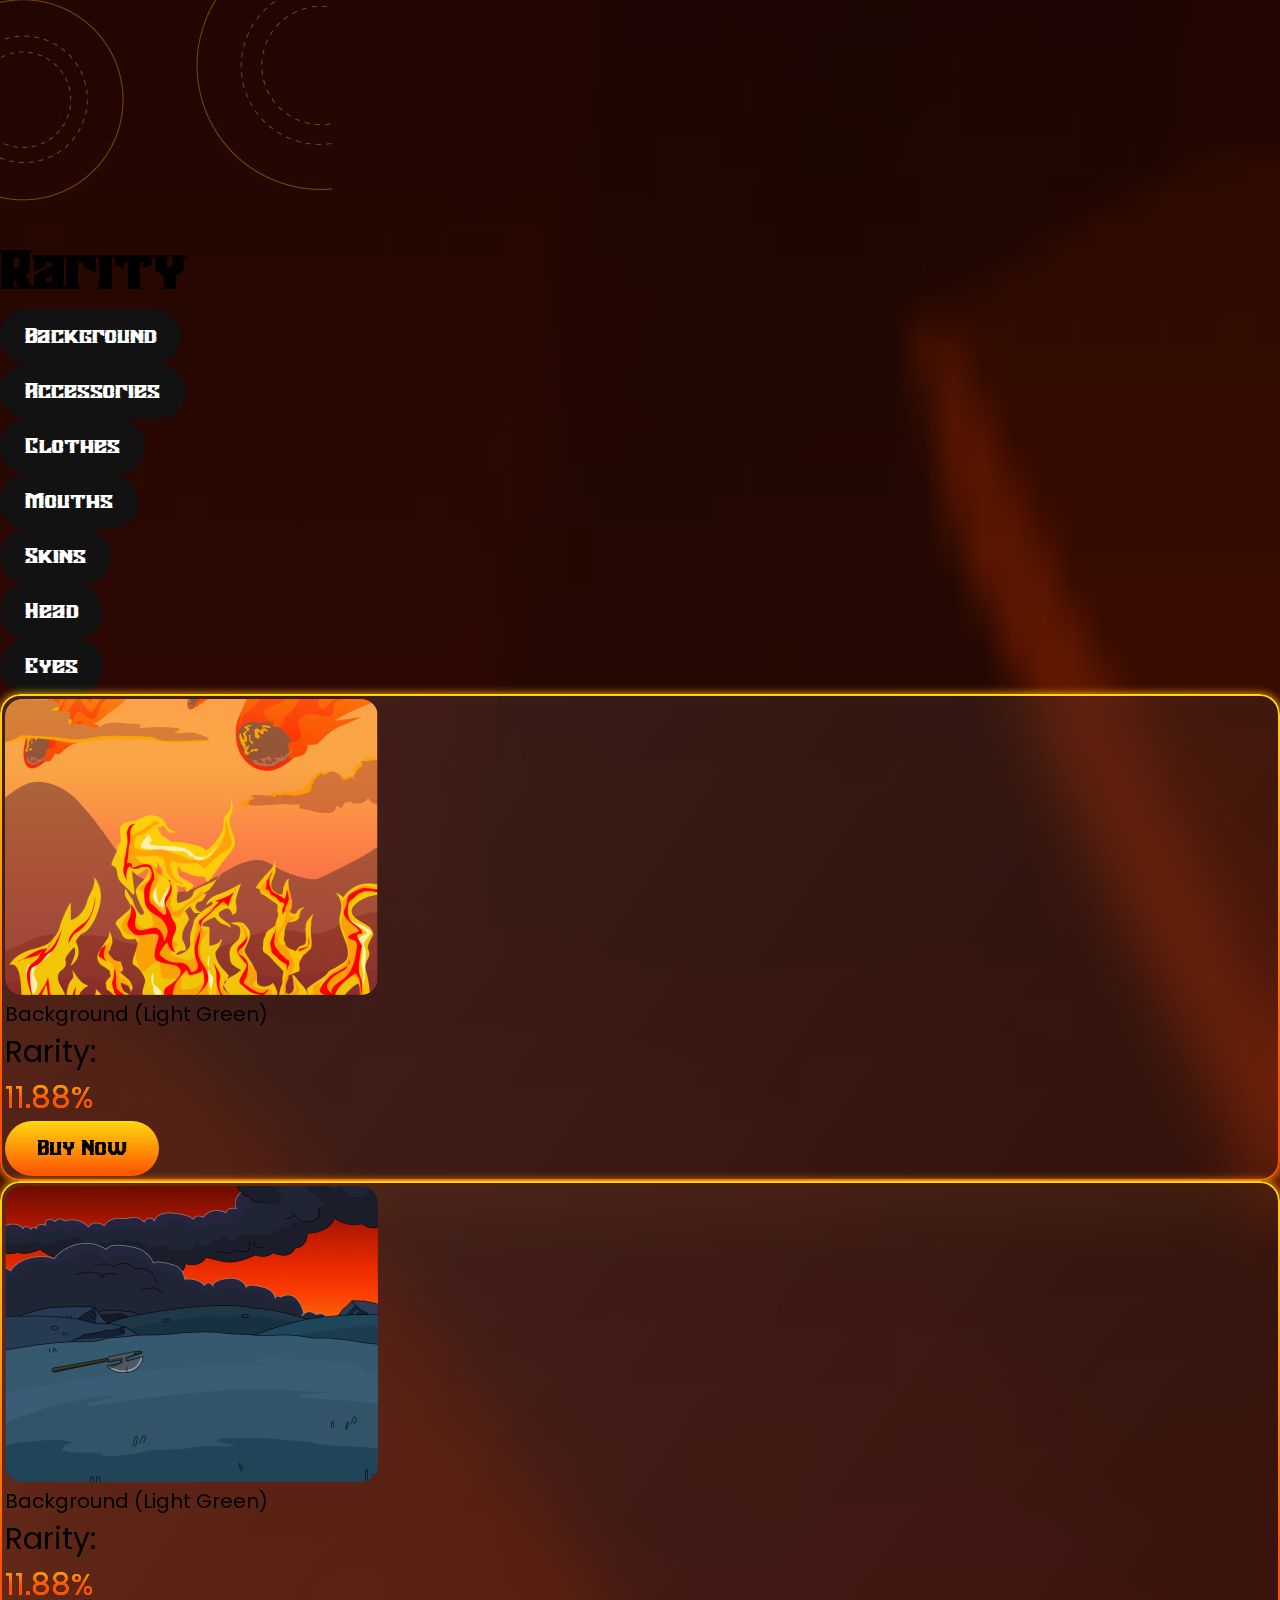
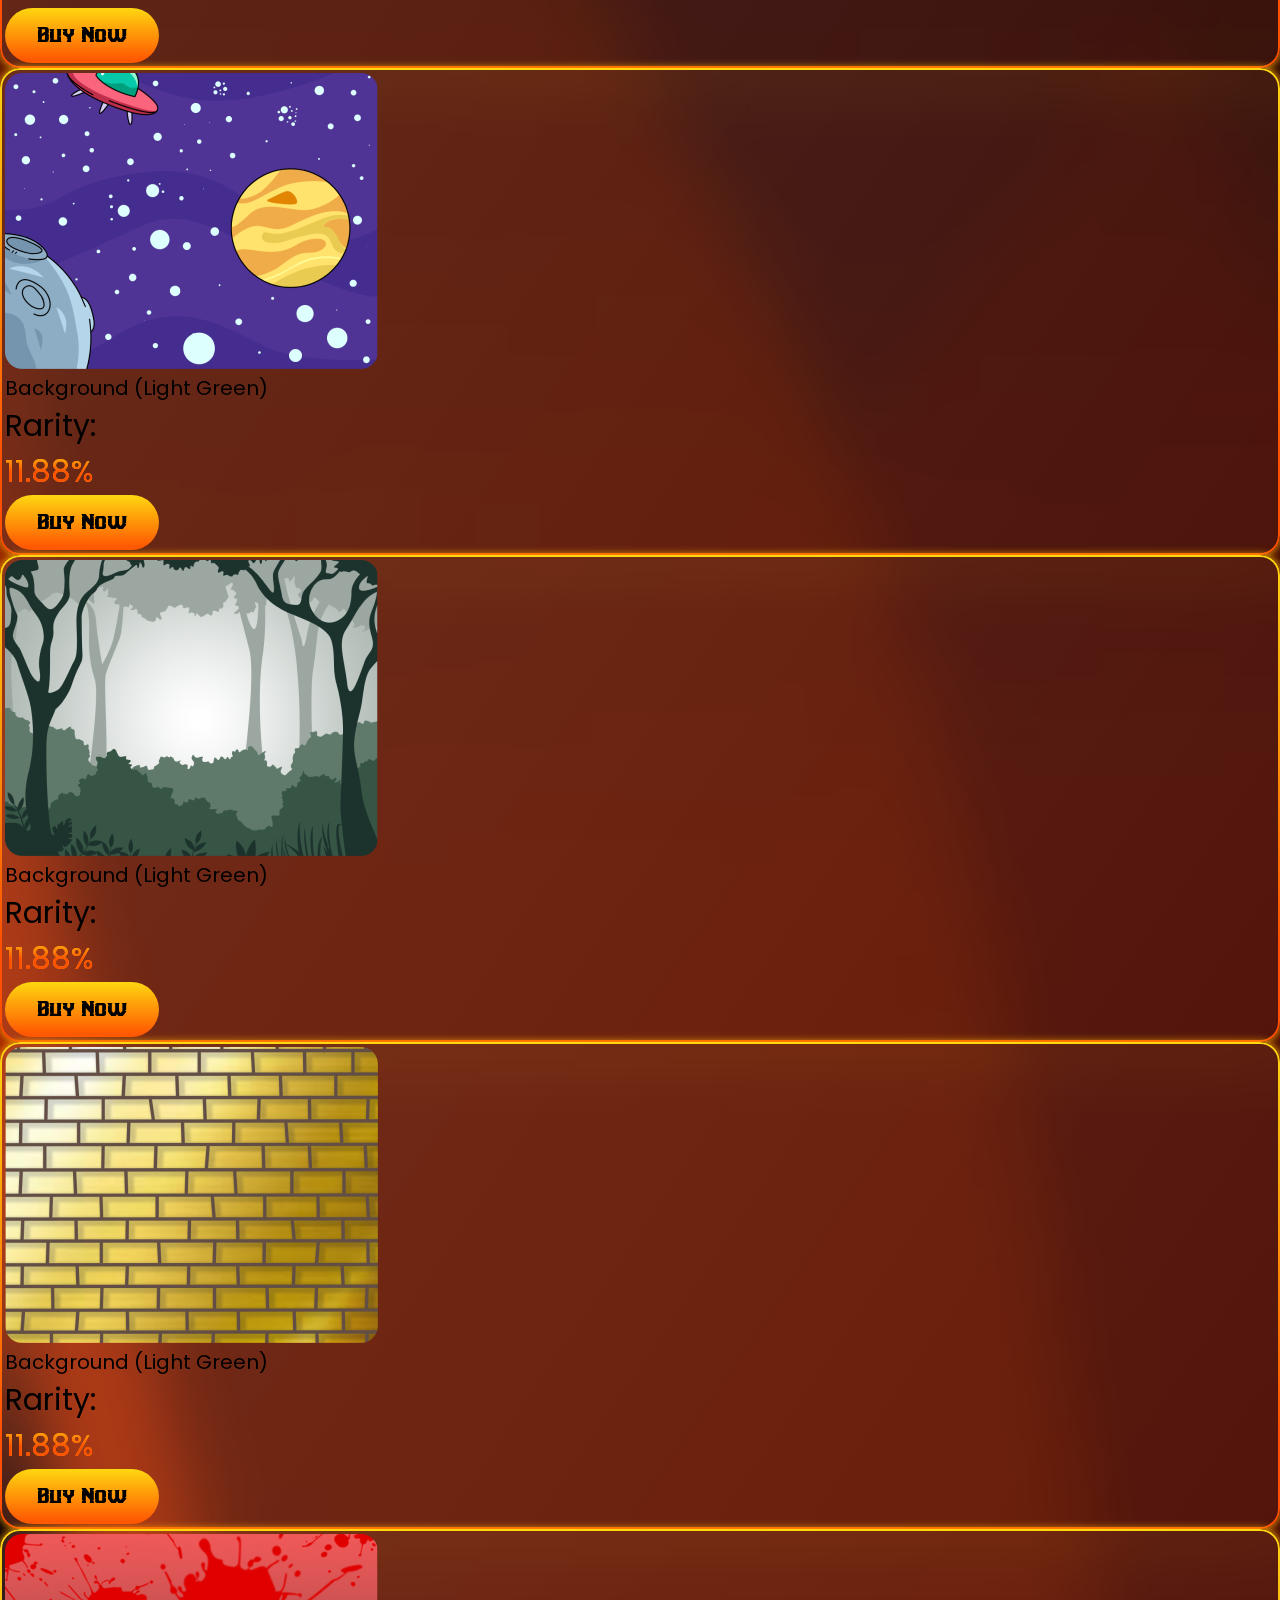
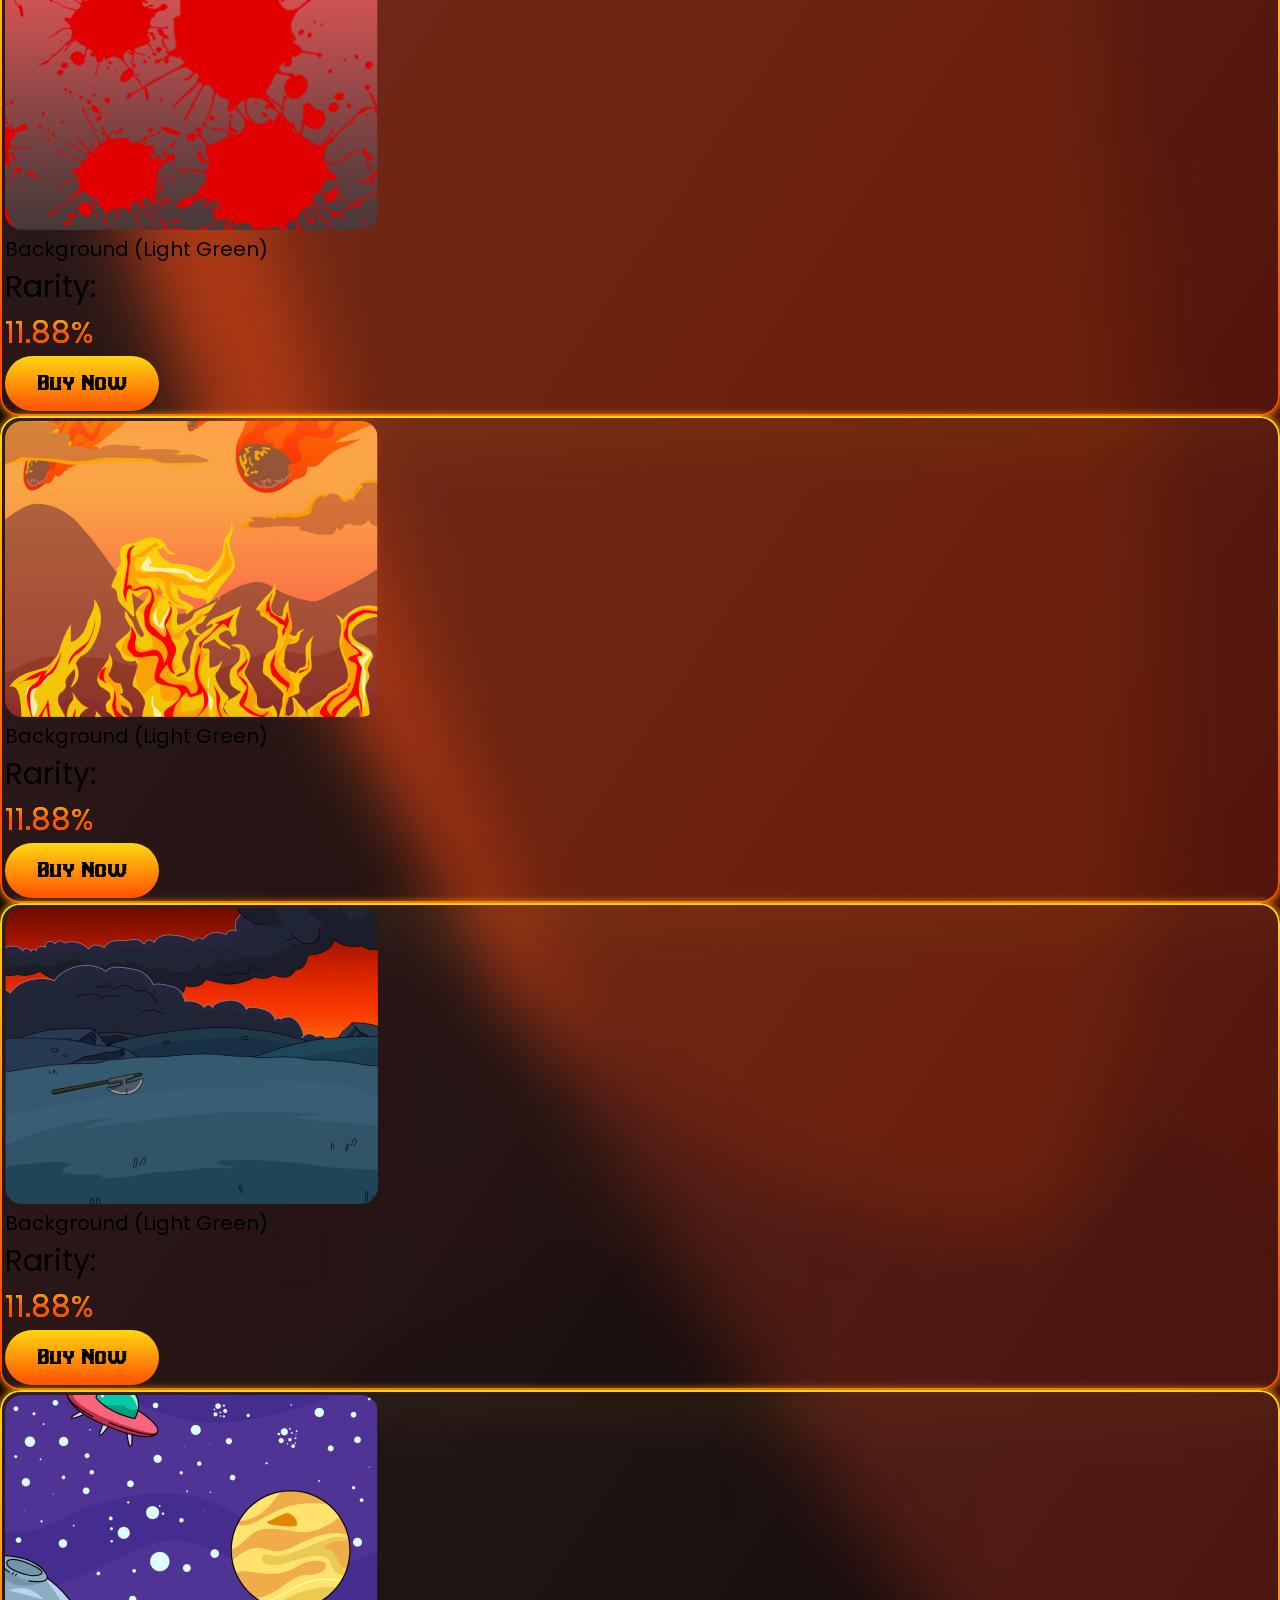
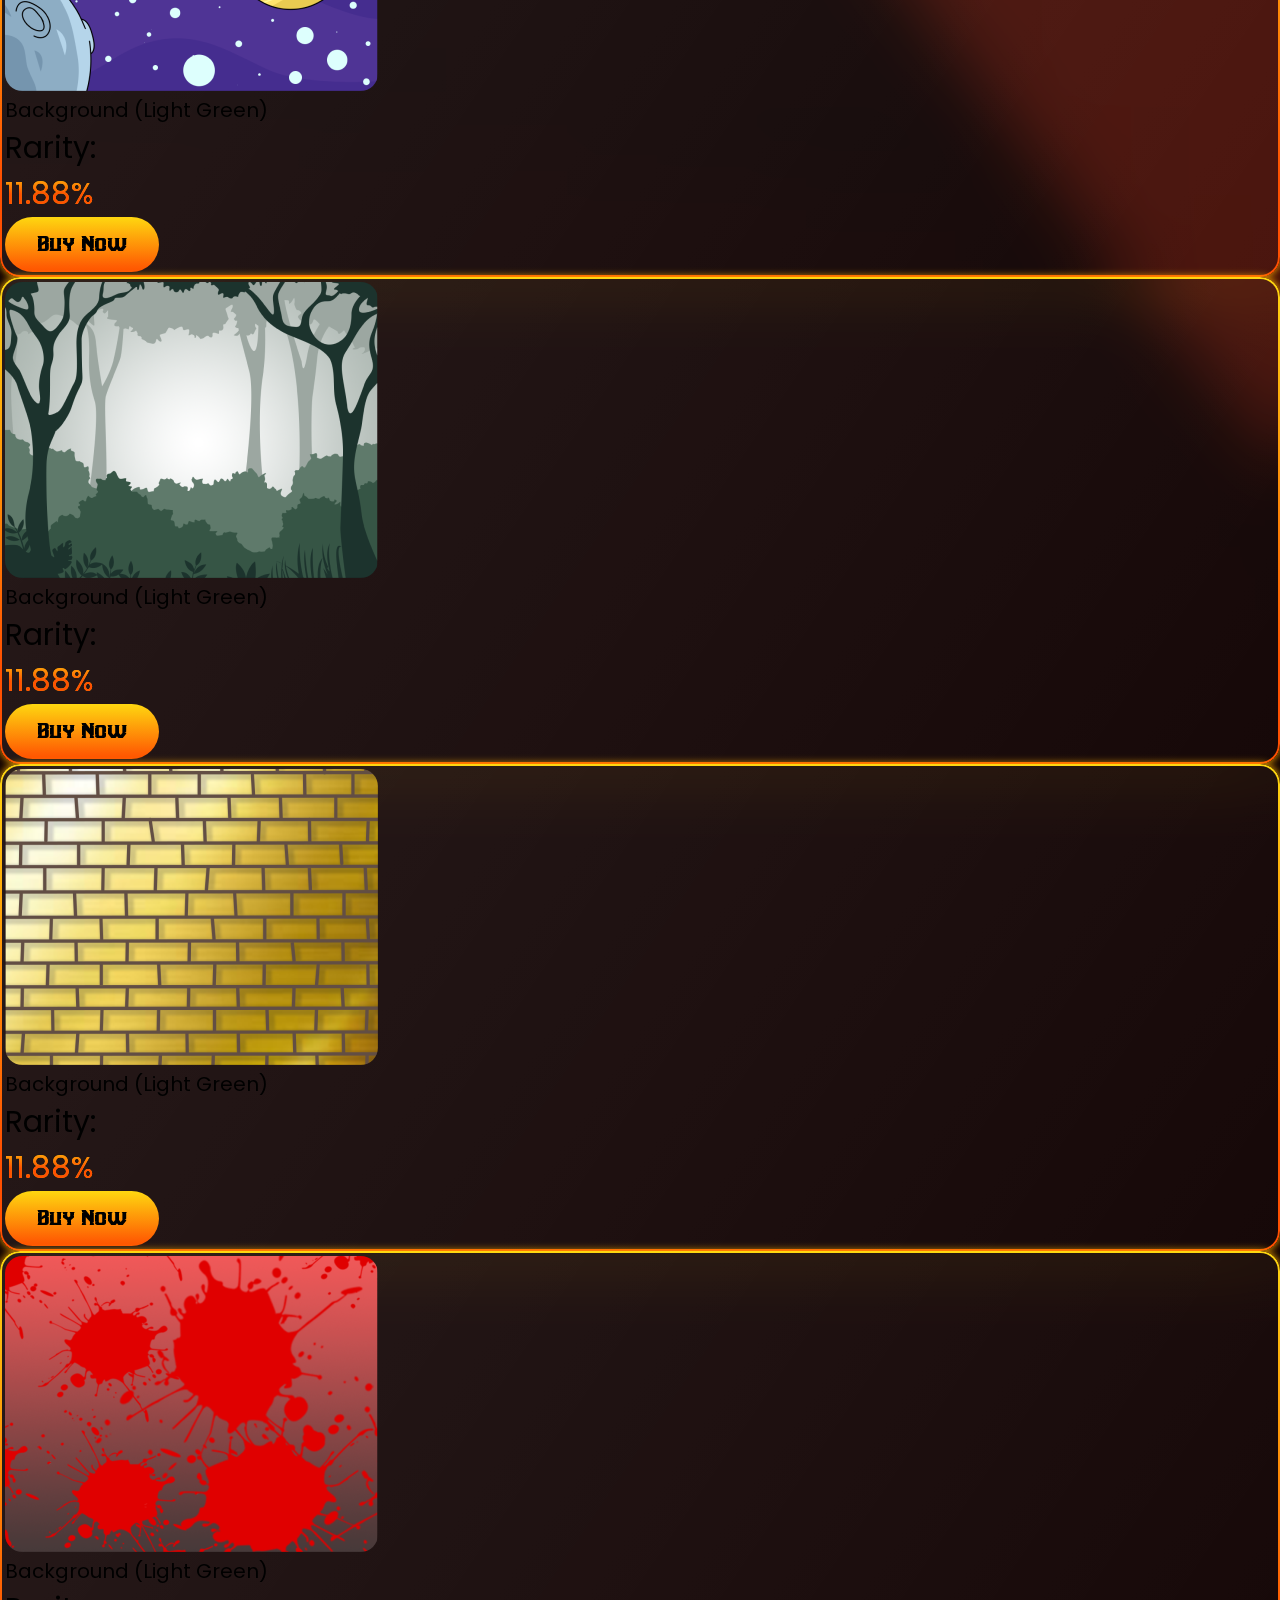
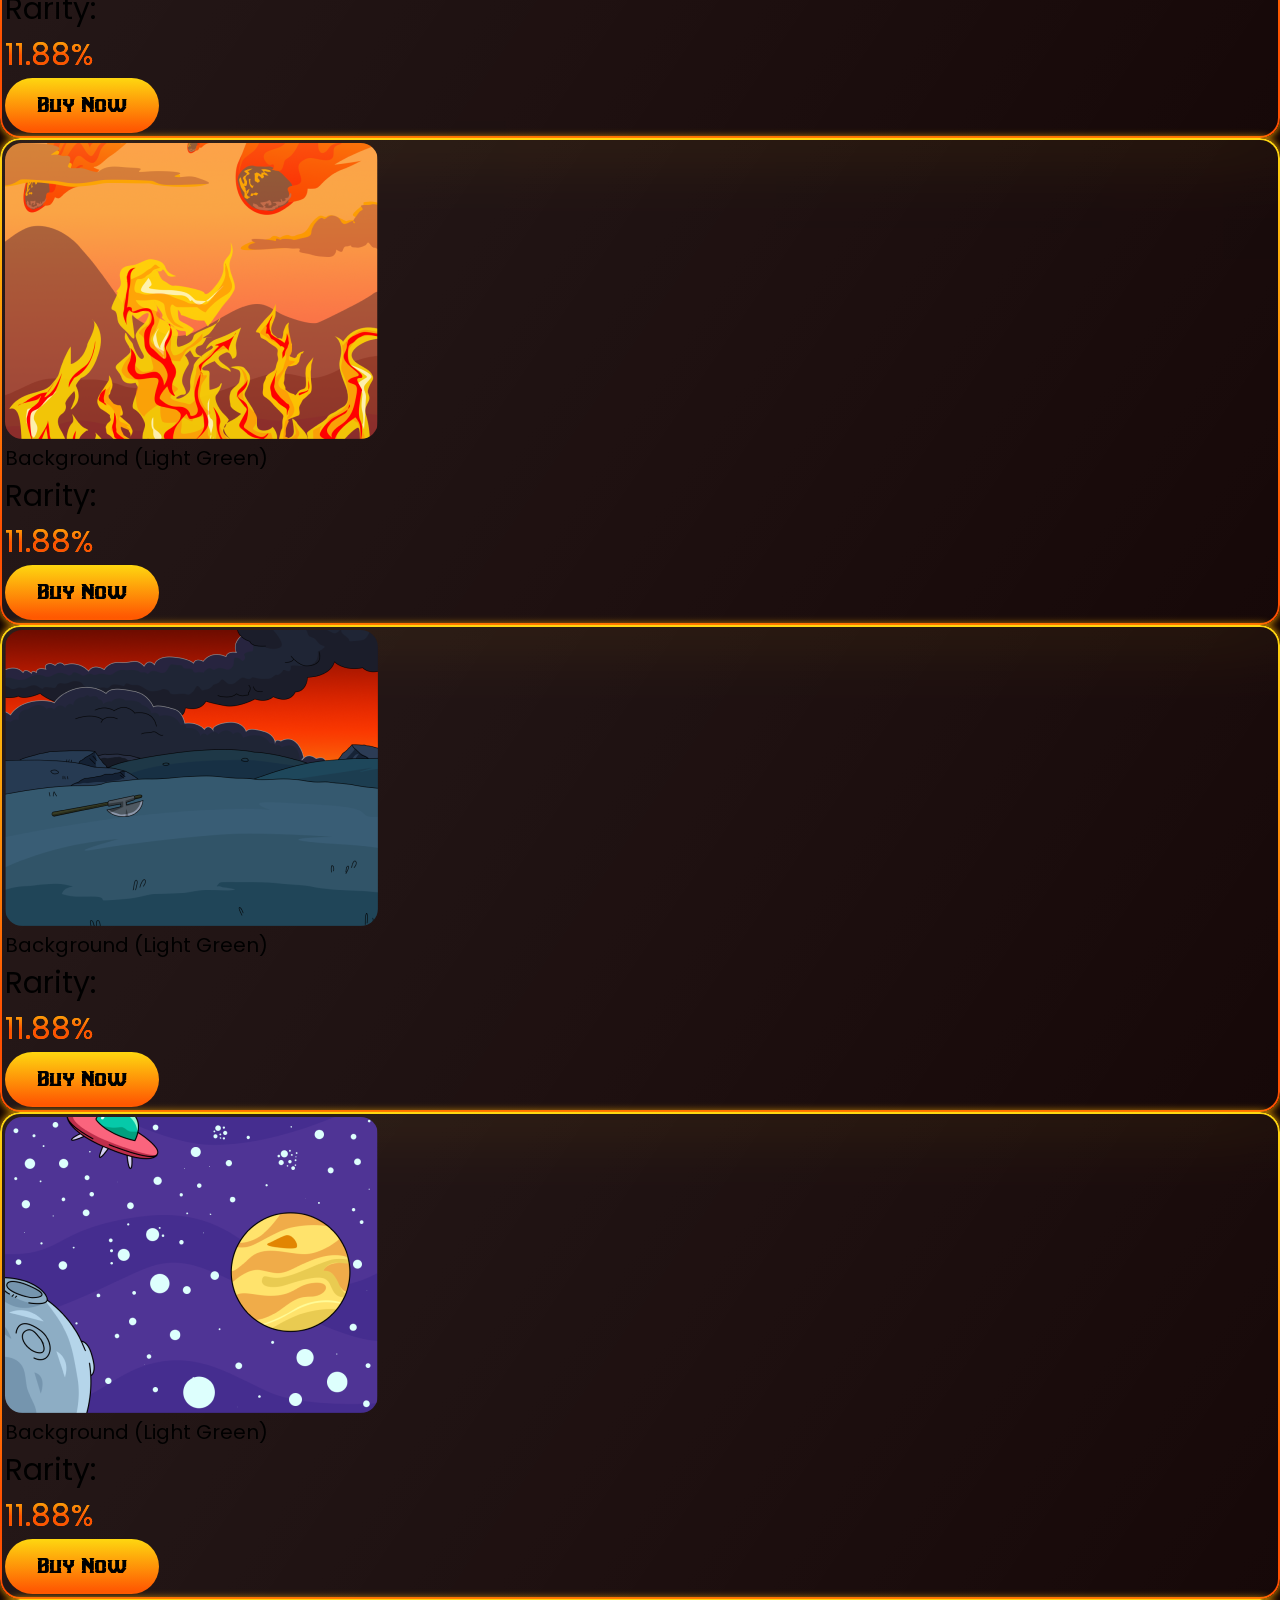
==== commit d8d9b284: "yes" ====
--- a/index.html
+++ b/index.html
@@ -92,22 +92,13 @@
                         connect wallet
                     </button>
                 </div>
-<<<<<<< HEAD
 
-                <!-- <label class="menu-box d-xxl-none z-1" onclick="opennav()">
-=======
-                <label class="menu-box d-xl-none z-1" onclick="opennav()">
->>>>>>> ae6edbaf6bb3340bd1cb49d7f0baa7c10d5f7c09
+                 <label class="menu-box d-xxl-none z-1" onclick="opennav()">
+
                     <span class="line1"></span>
                     <span class="line2"></span>
                     <span class="line3"></span>
-                </label> -->
-
-                <label for="checkbox" id="menu" onclick="opennav()" class="d-xxl-none z-1">
-                    <span id="line"></span>
-                    <span id="line-1"></span>
-                    <span id="line-2"></span>
-                </label>
+                </label> 
 
             </div>
         </nav>
@@ -1274,9 +1265,7 @@
             document.getElementById("navbar").classList.toggle("start-0");
             document.body.classList.toggle("overflow-hidden")
          
-             document.getElementById("line").classList.toggle("rotates1")
-            document.getElementById("line-1").classList.toggle("rotates2")
-            document.getElementById("line-2").classList.toggle("rotates3")
+            
         }
     </script>
 
--- a/assets/css/style.css
+++ b/assets/css/style.css
@@ -327,18 +327,12 @@
 
     .videoicon {
         position: absolute;
-<<<<<<< HEAD
+
         bottom: -38%;
         left: -28%;
         max-width: 140px;
         z-index: 4;
-=======
-        bottom: -10%;
-        left: 42%;
-        /* max-width: 140px; */
-        z-index: 4;
-        width: 55px !important;
->>>>>>> ae6edbaf6bb3340bd1cb49d7f0baa7c10d5f7c09
+
     }
 
     .royalty5img {
@@ -371,18 +365,11 @@
 
     .videoicon {
         position: absolute;
-<<<<<<< HEAD
         bottom: -18%;
         left: -25%;
         max-width: 140px;
         z-index: 4;
-=======
-        bottom: -11%;
-        left: -13%;
-        /* max-width: 140px; */
-        z-index: 4;
-        width: 100% !important;
->>>>>>> ae6edbaf6bb3340bd1cb49d7f0baa7c10d5f7c09
+
     }
 
     .royalty5img {
@@ -476,7 +463,7 @@
     gap: 75px;
 }
 
-/* .line1,
+.line1,
 .line2,
 .line3 {
     width: 35px;
@@ -484,7 +471,7 @@
     margin-bottom: 7px;
     display: flex;
     background-color: white;
-} */
+}
 
 .line-height-143 {
     line-height: 143.765%;
@@ -737,14 +724,9 @@
     }
 }
 
-<<<<<<< HEAD
+
 @media (max-width:1399.98px) {
-=======
-
-
-
-@media (max-width:1199.98px) {
->>>>>>> ae6edbaf6bb3340bd1cb49d7f0baa7c10d5f7c09
+
     .navbar ul {
         flex-direction: column;
         background-color: black;
@@ -758,54 +740,19 @@
         transition: all 500ms linear;
     }
 
-    /* .pt_4 {
+    .pt_4 {
         padding-top: 24px;
-    } */
-
-    label[for="checkbox"] {
-        height: 33px;
-        width: 35px;
-        display: flex;
-        flex-direction: column;
-        justify-content: space-between;
-        z-index: 200 !important;
-    }
-
-    label[for="checkbox"]>span {
-        height: 5px;
-        width: 38px;
-        border-radius: 40px;
-        background-color: #ffffff !important;
-    }
-
-    .rotates1 {
-        transform: rotate(45deg);
-        transform-origin: 0px;
-    }
-
-    .rotates2 {
-        display: none;
-    }
-
-    .rotates3 {
-        transform: rotate(-45deg);
-        transform-origin: 0px;
-    }
-
-<<<<<<< HEAD
-=======
-
->>>>>>> ae6edbaf6bb3340bd1cb49d7f0baa7c10d5f7c09
+    }
+
 }
 
 @media (min-width:1399.98px) {
     .pt-106 {
         padding-top: 106px !important;
     }
-<<<<<<< HEAD
-=======
+
     .gap-xxl-35{
         gap: 35px !important;
     }
->>>>>>> ae6edbaf6bb3340bd1cb49d7f0baa7c10d5f7c09
+
 }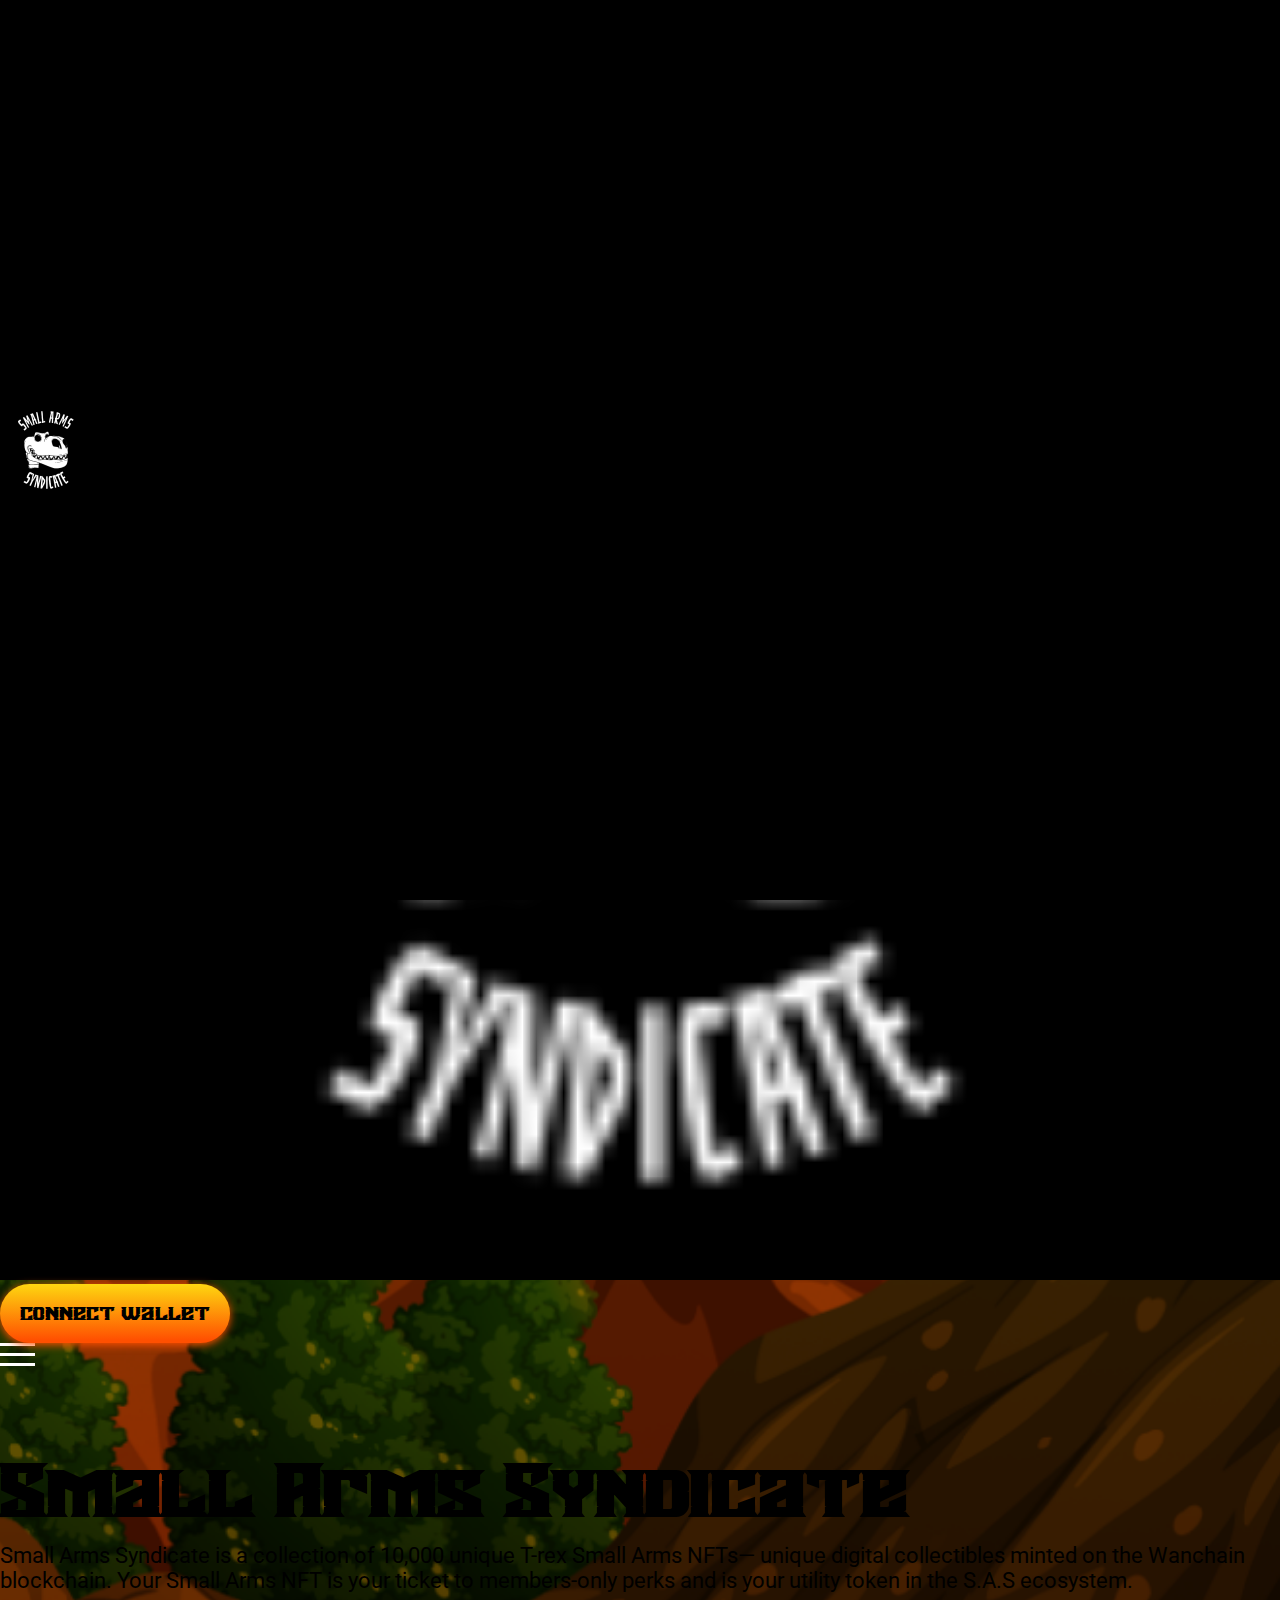
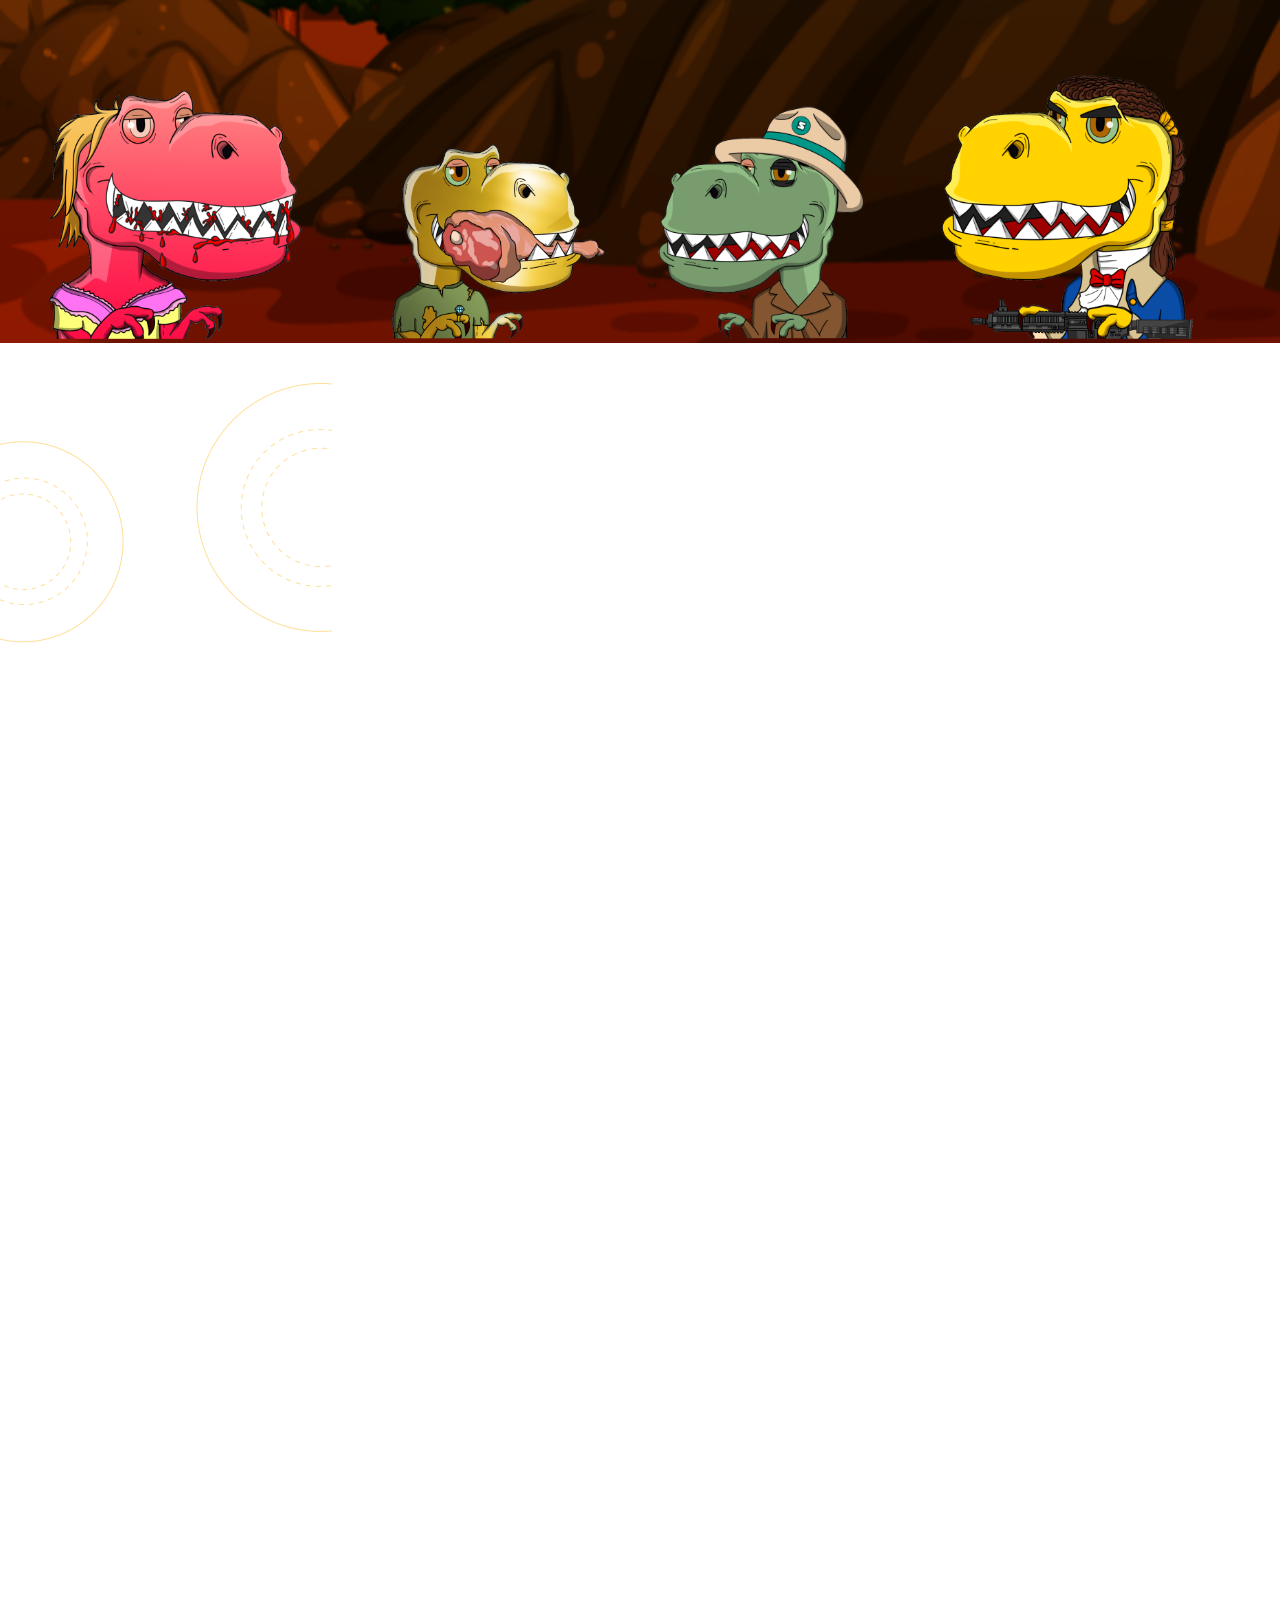
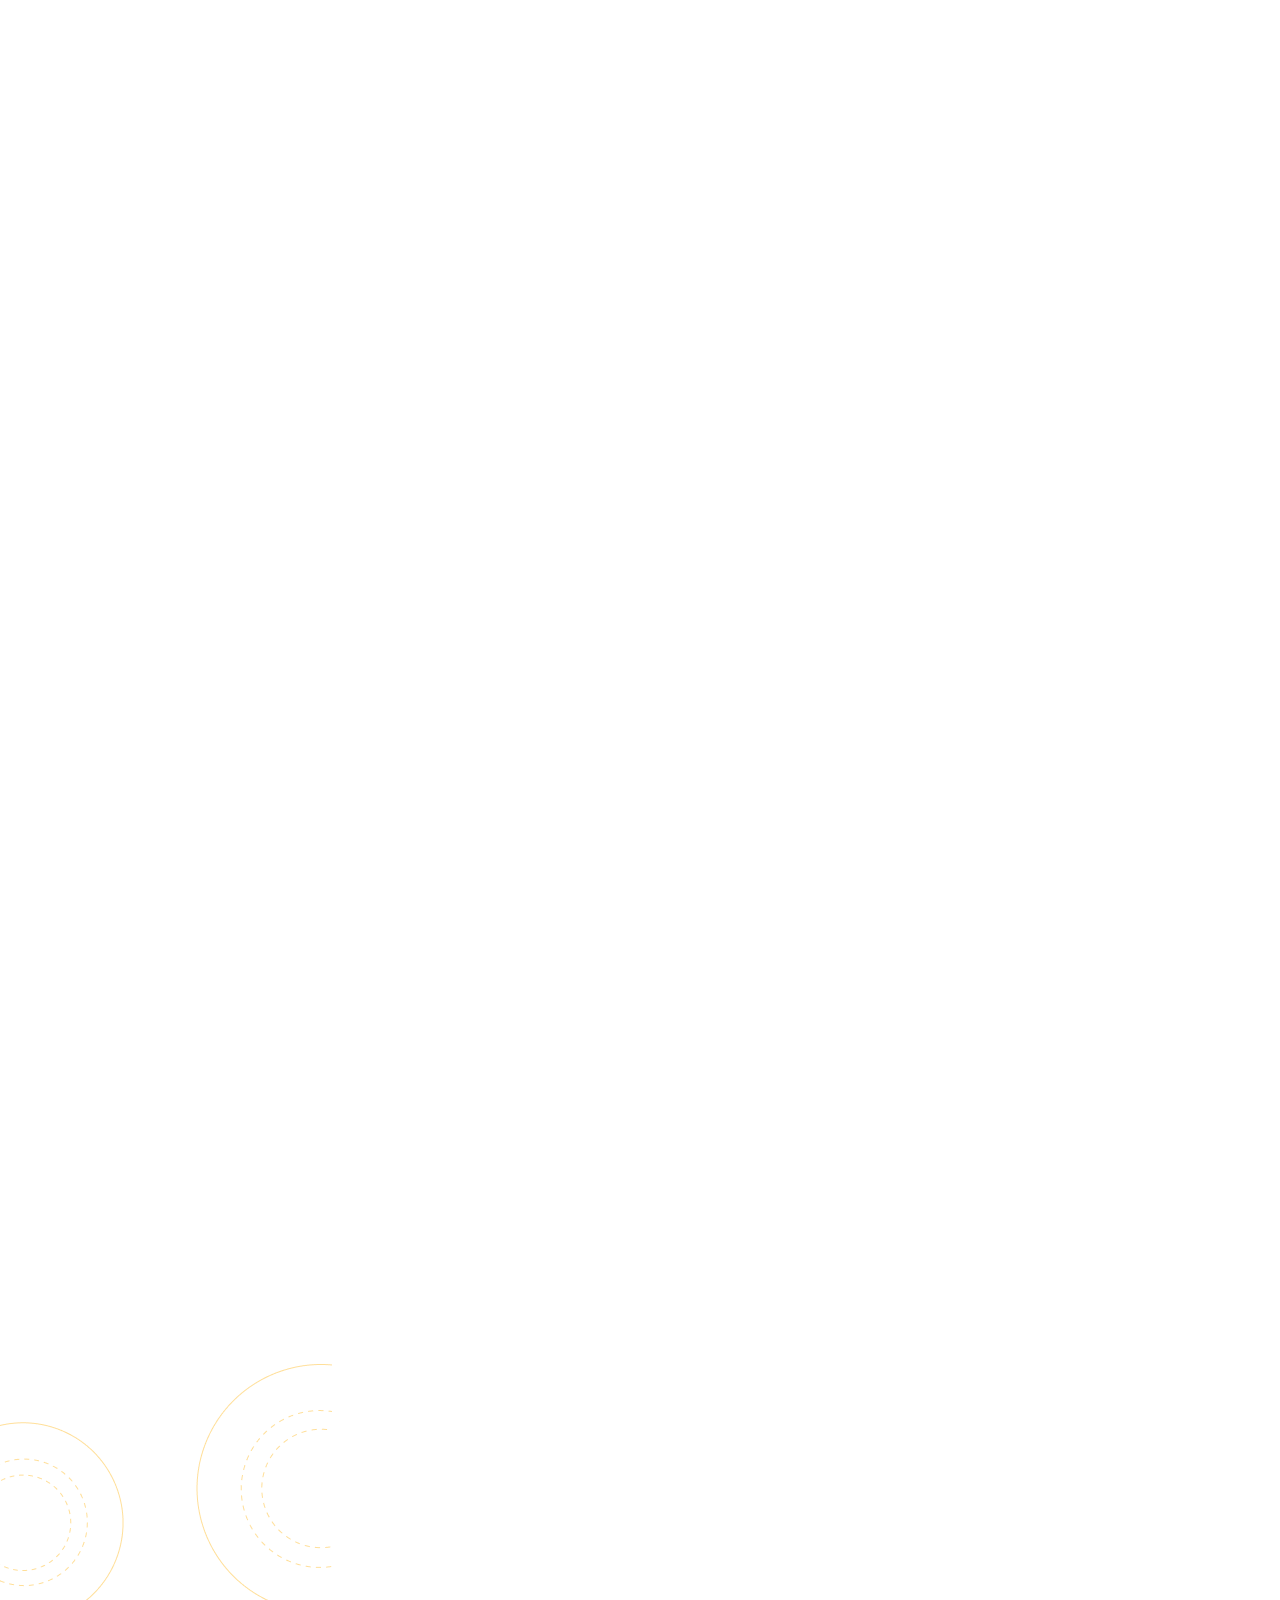
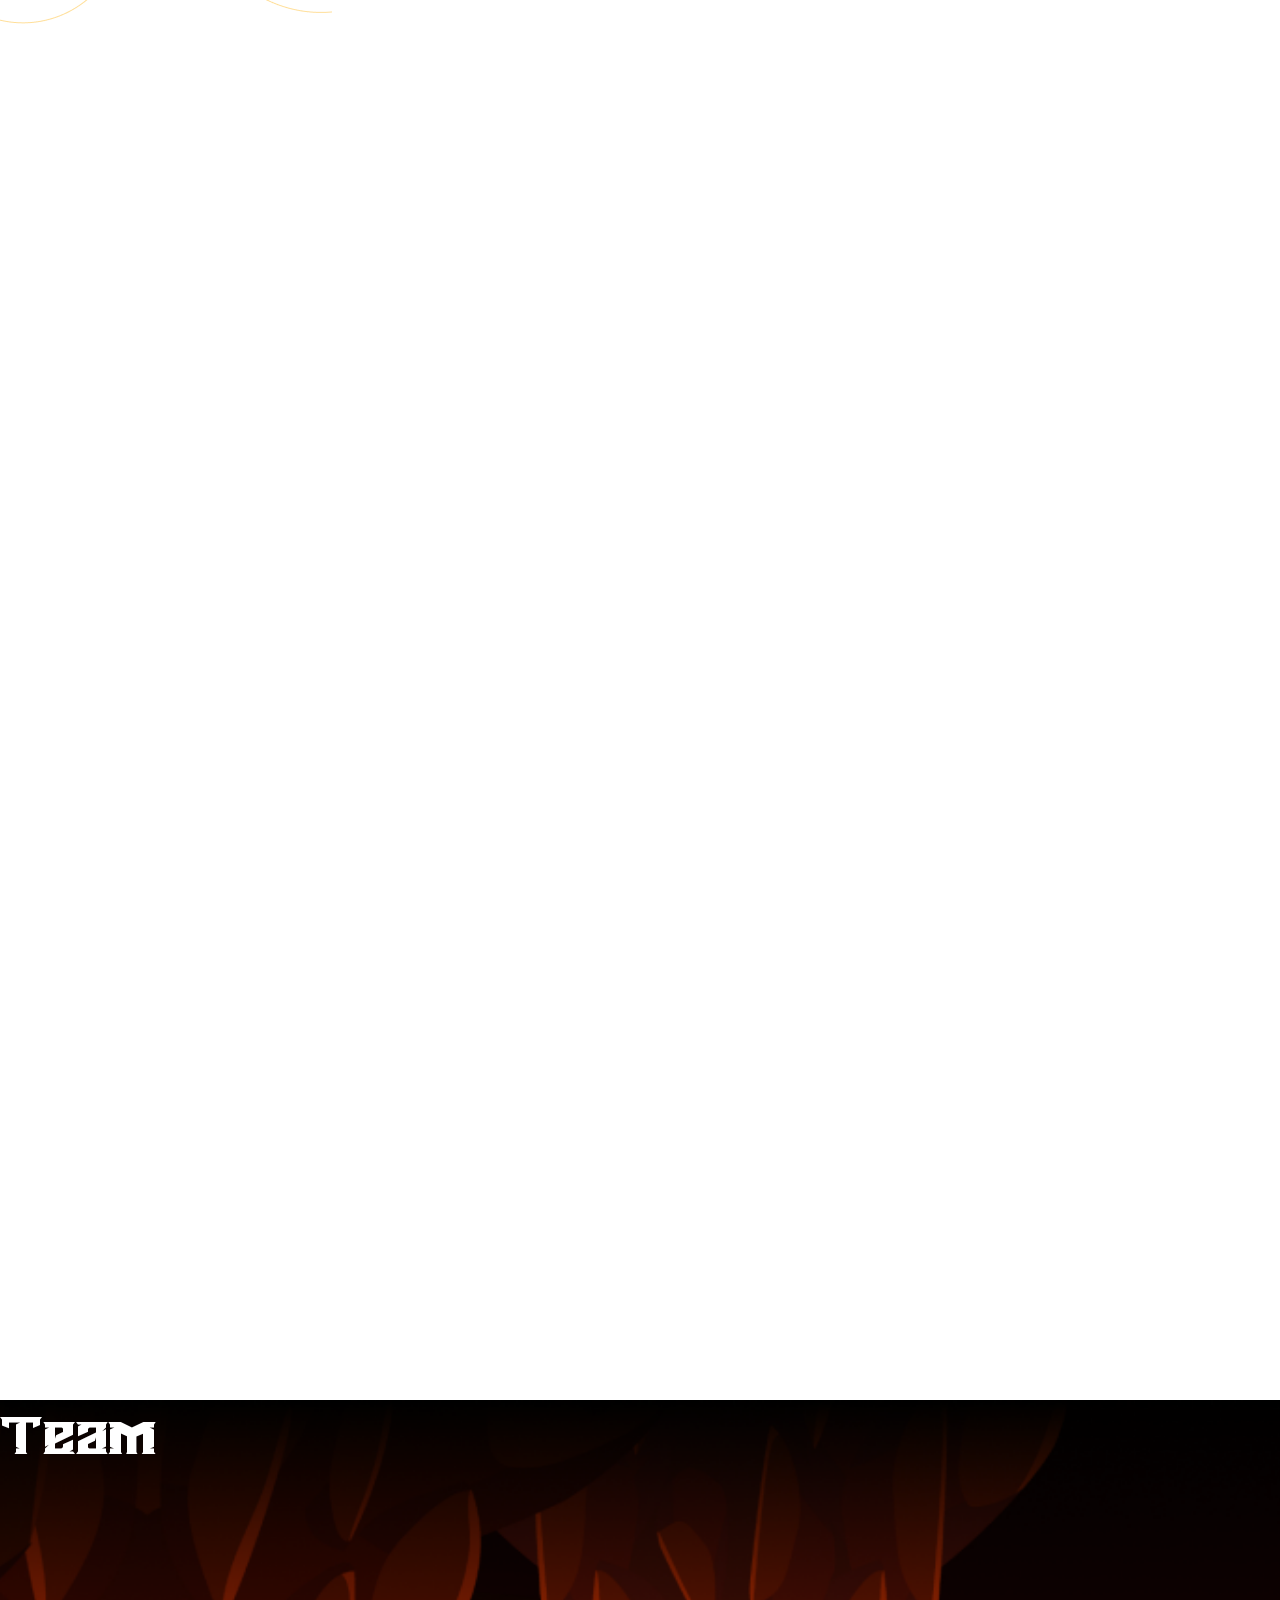
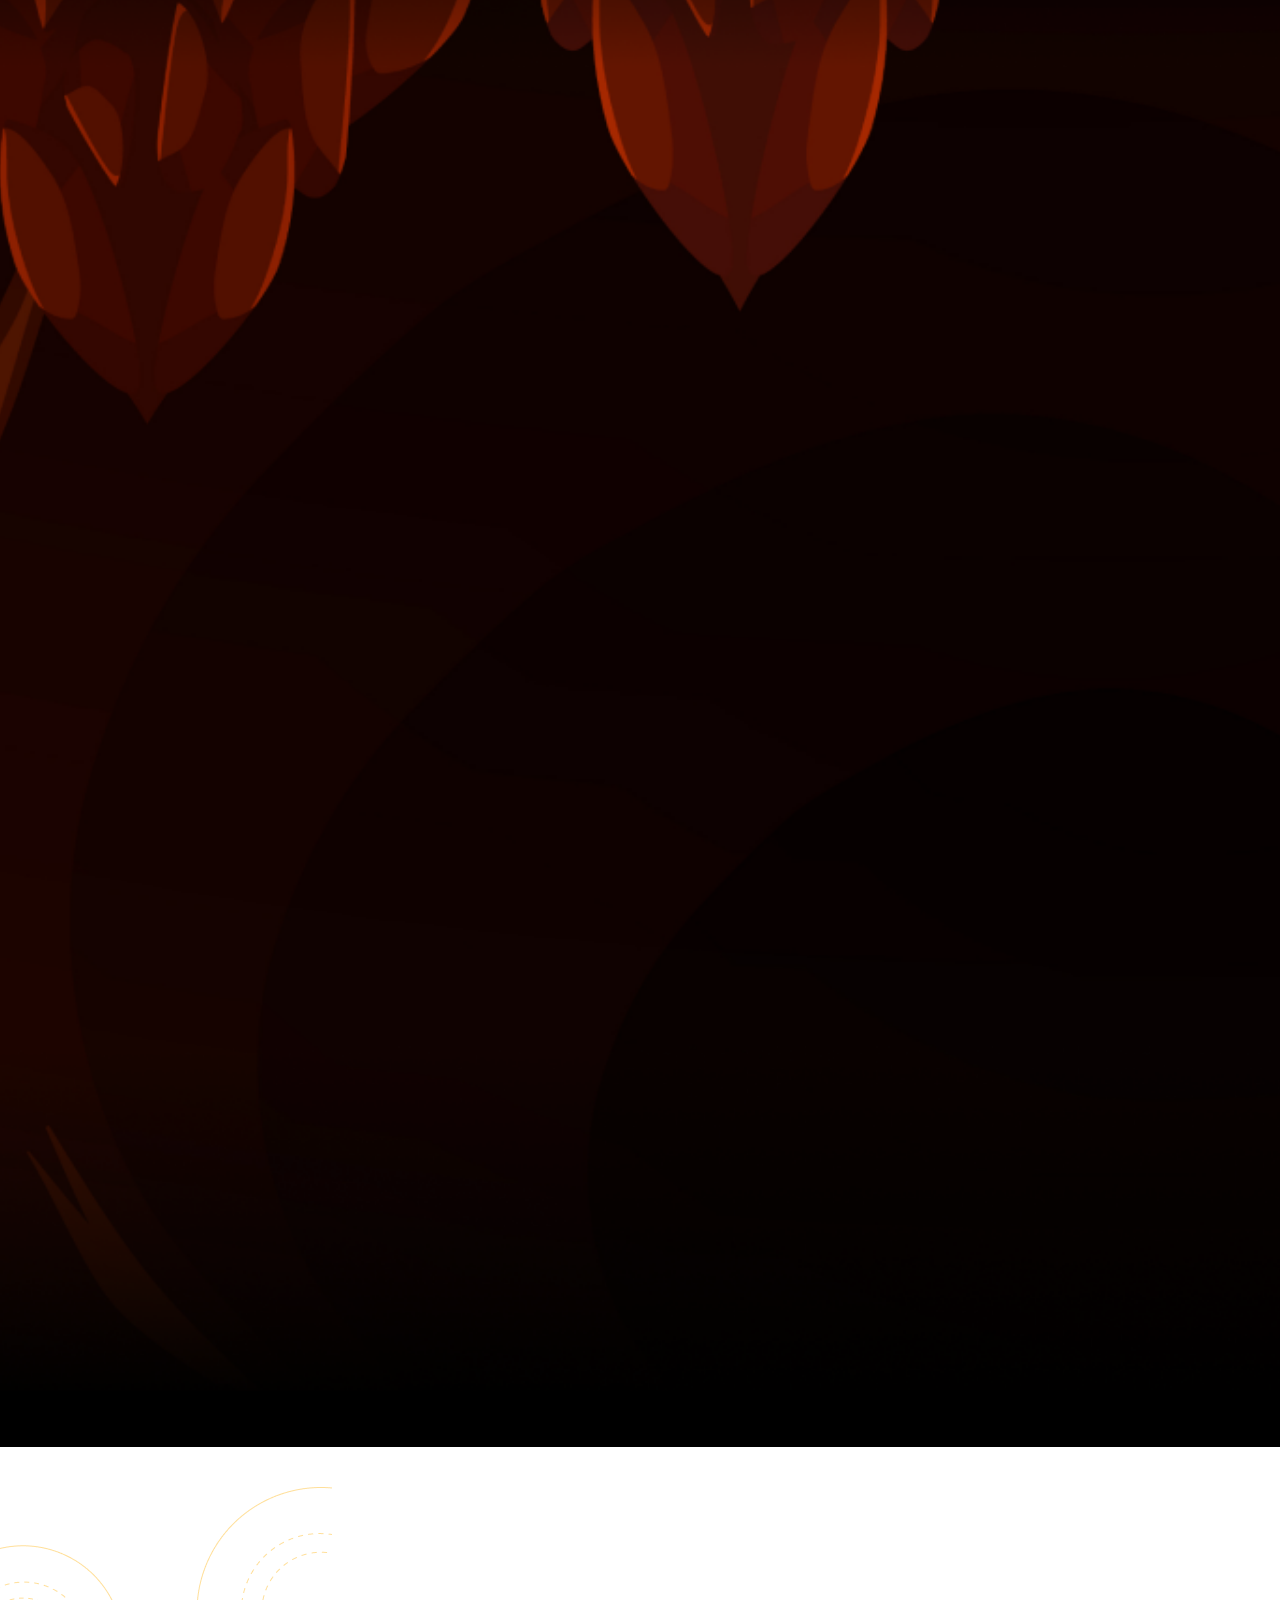
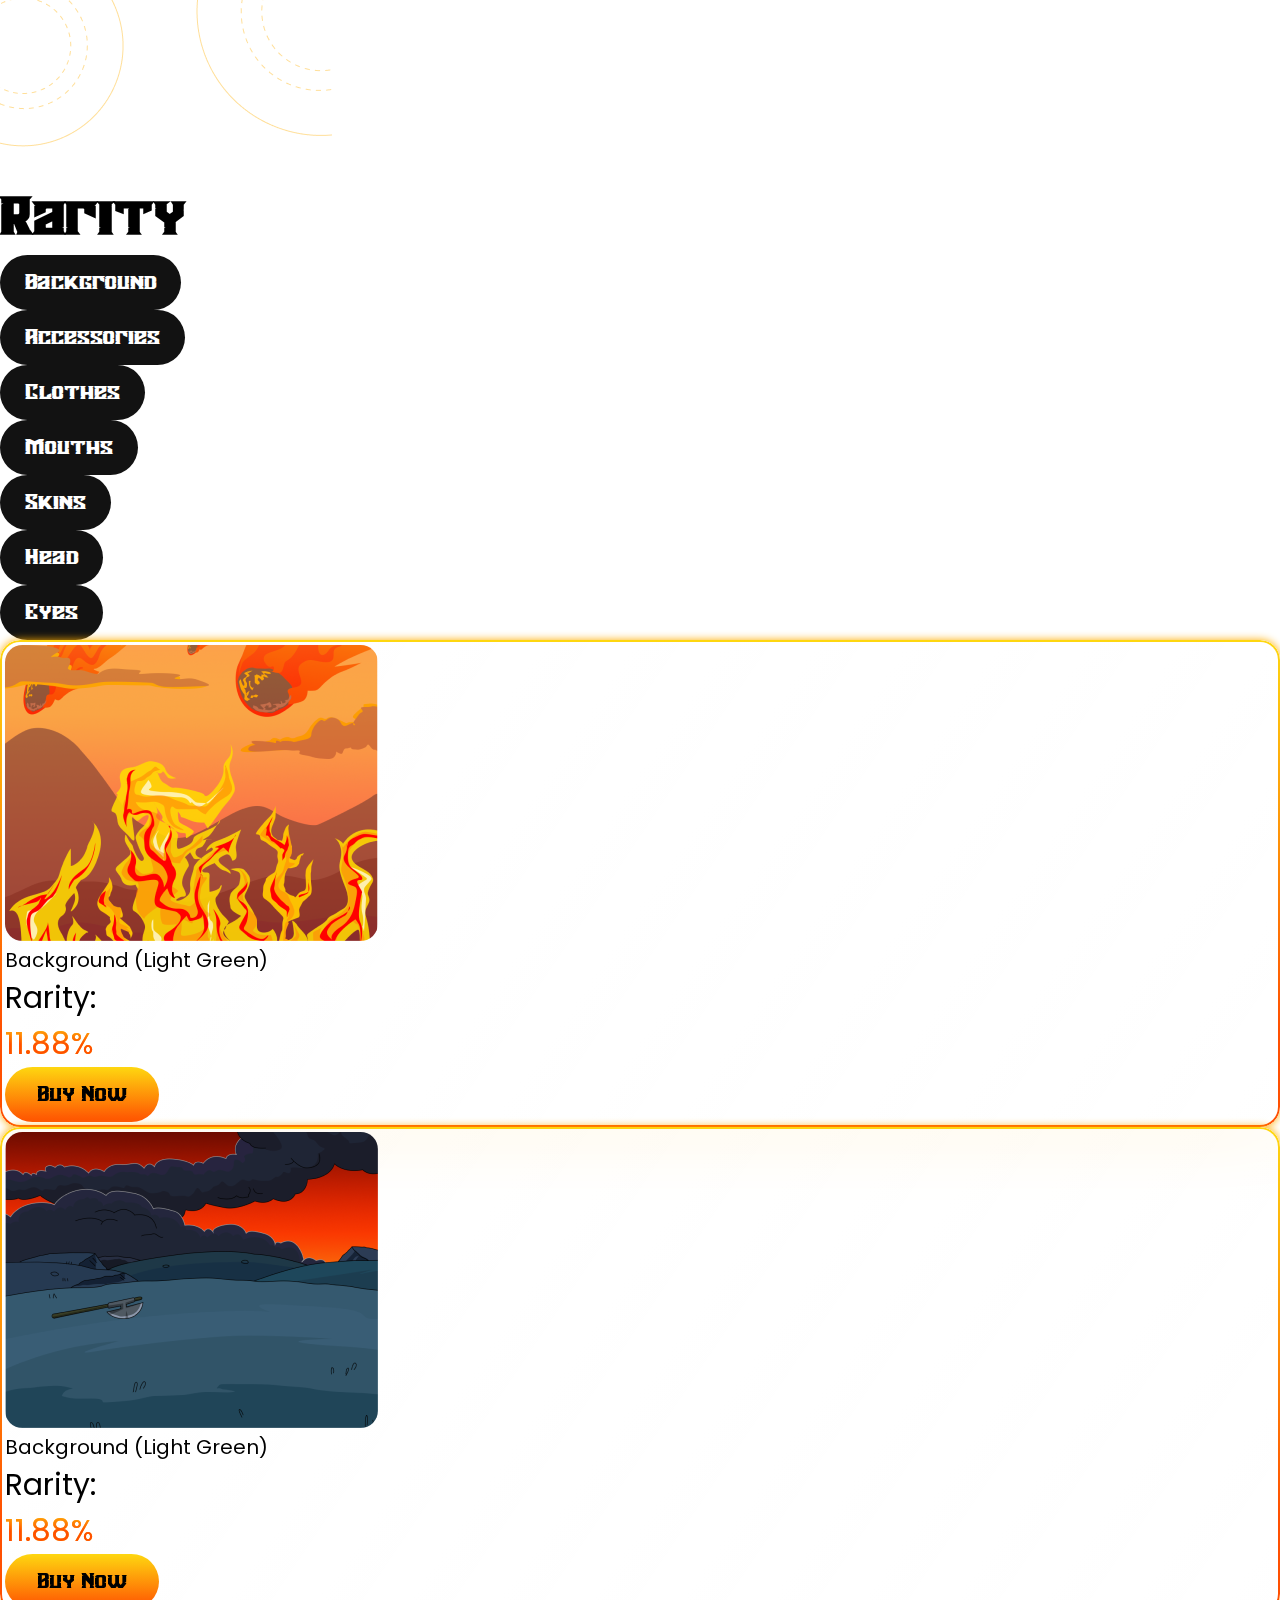
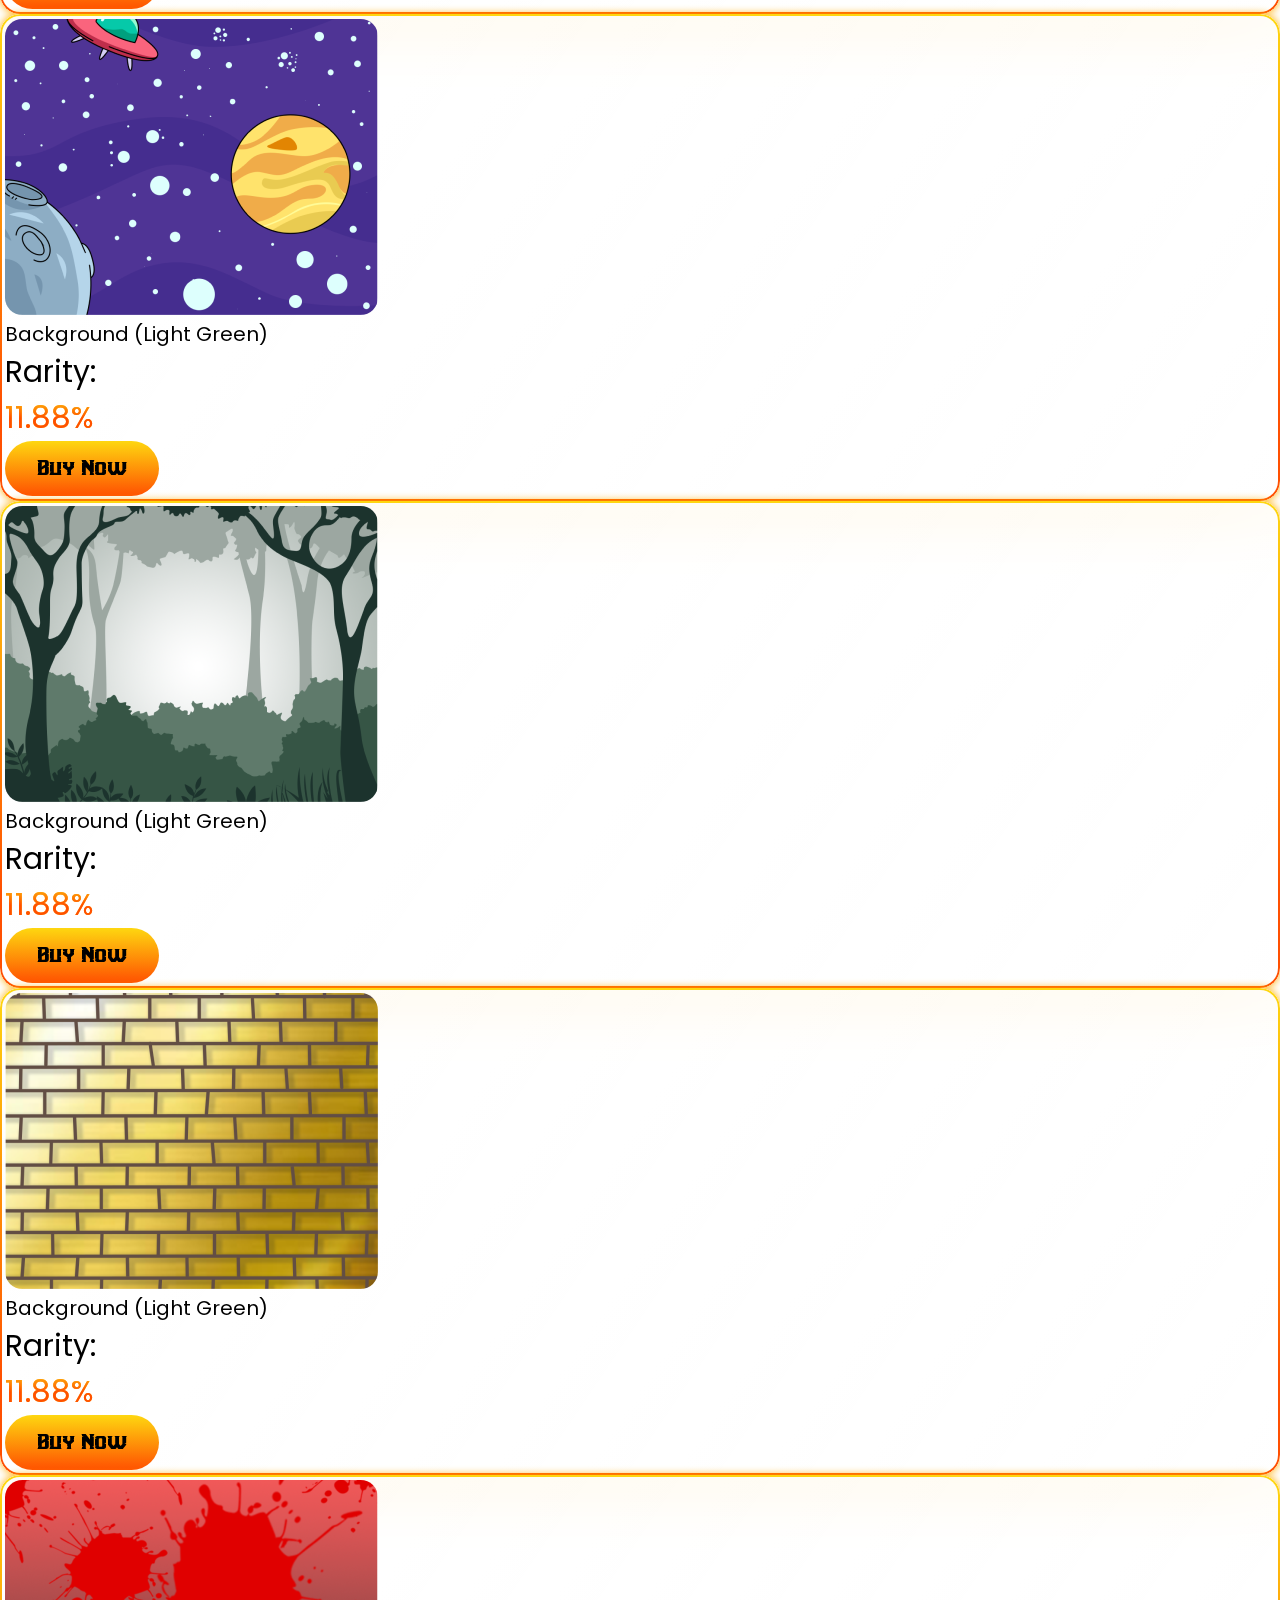
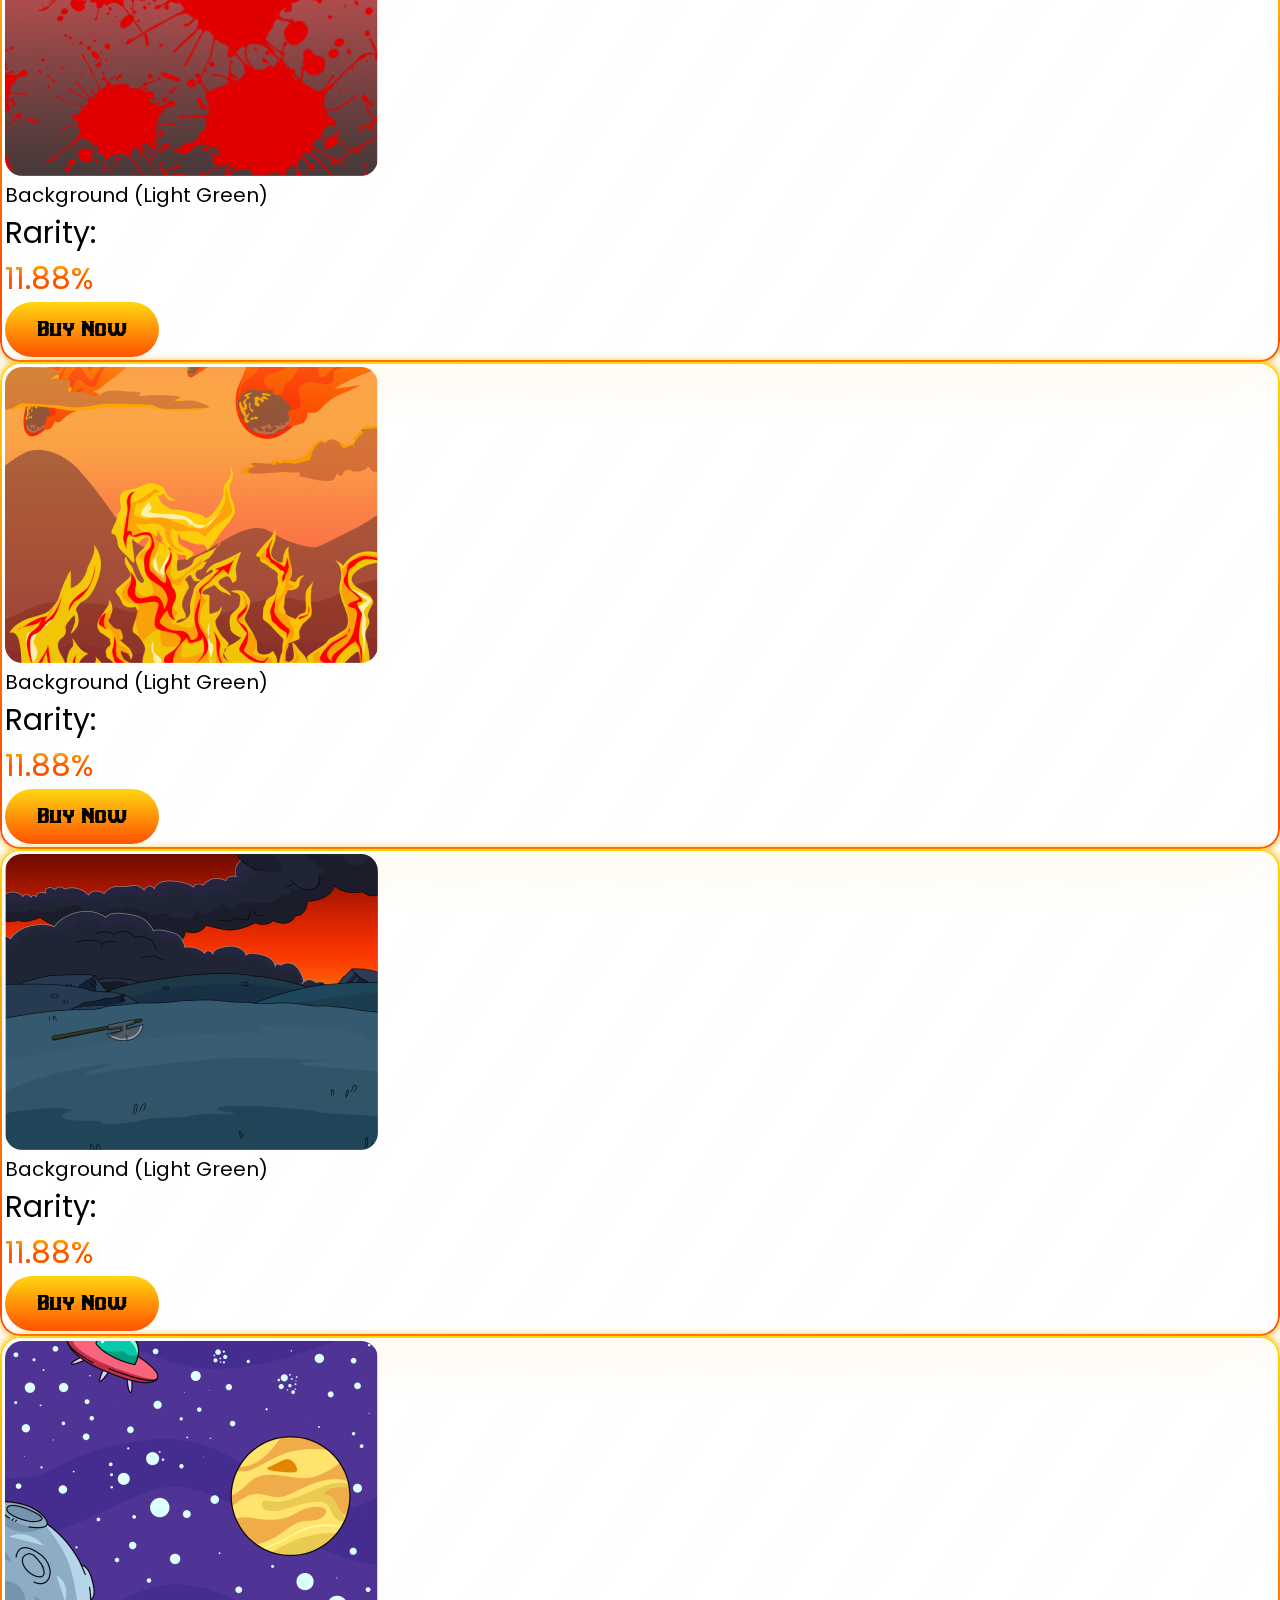
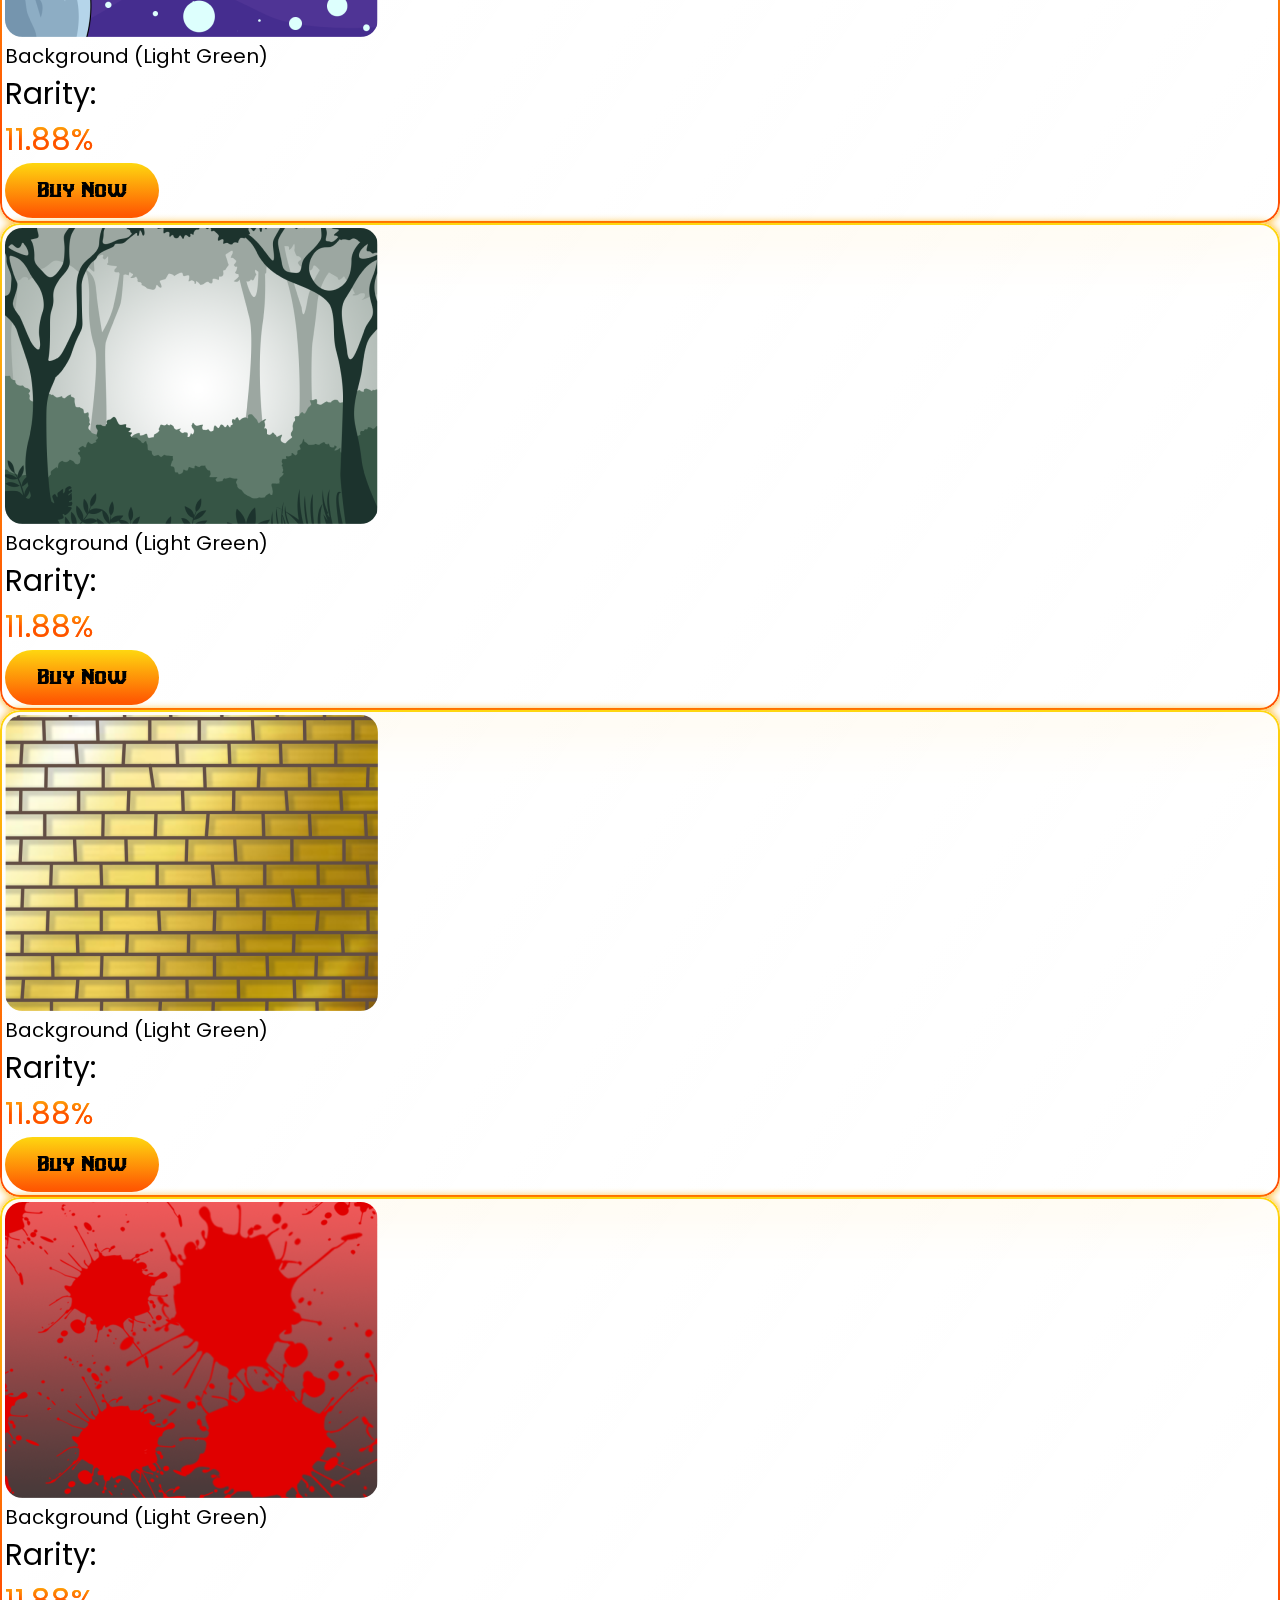
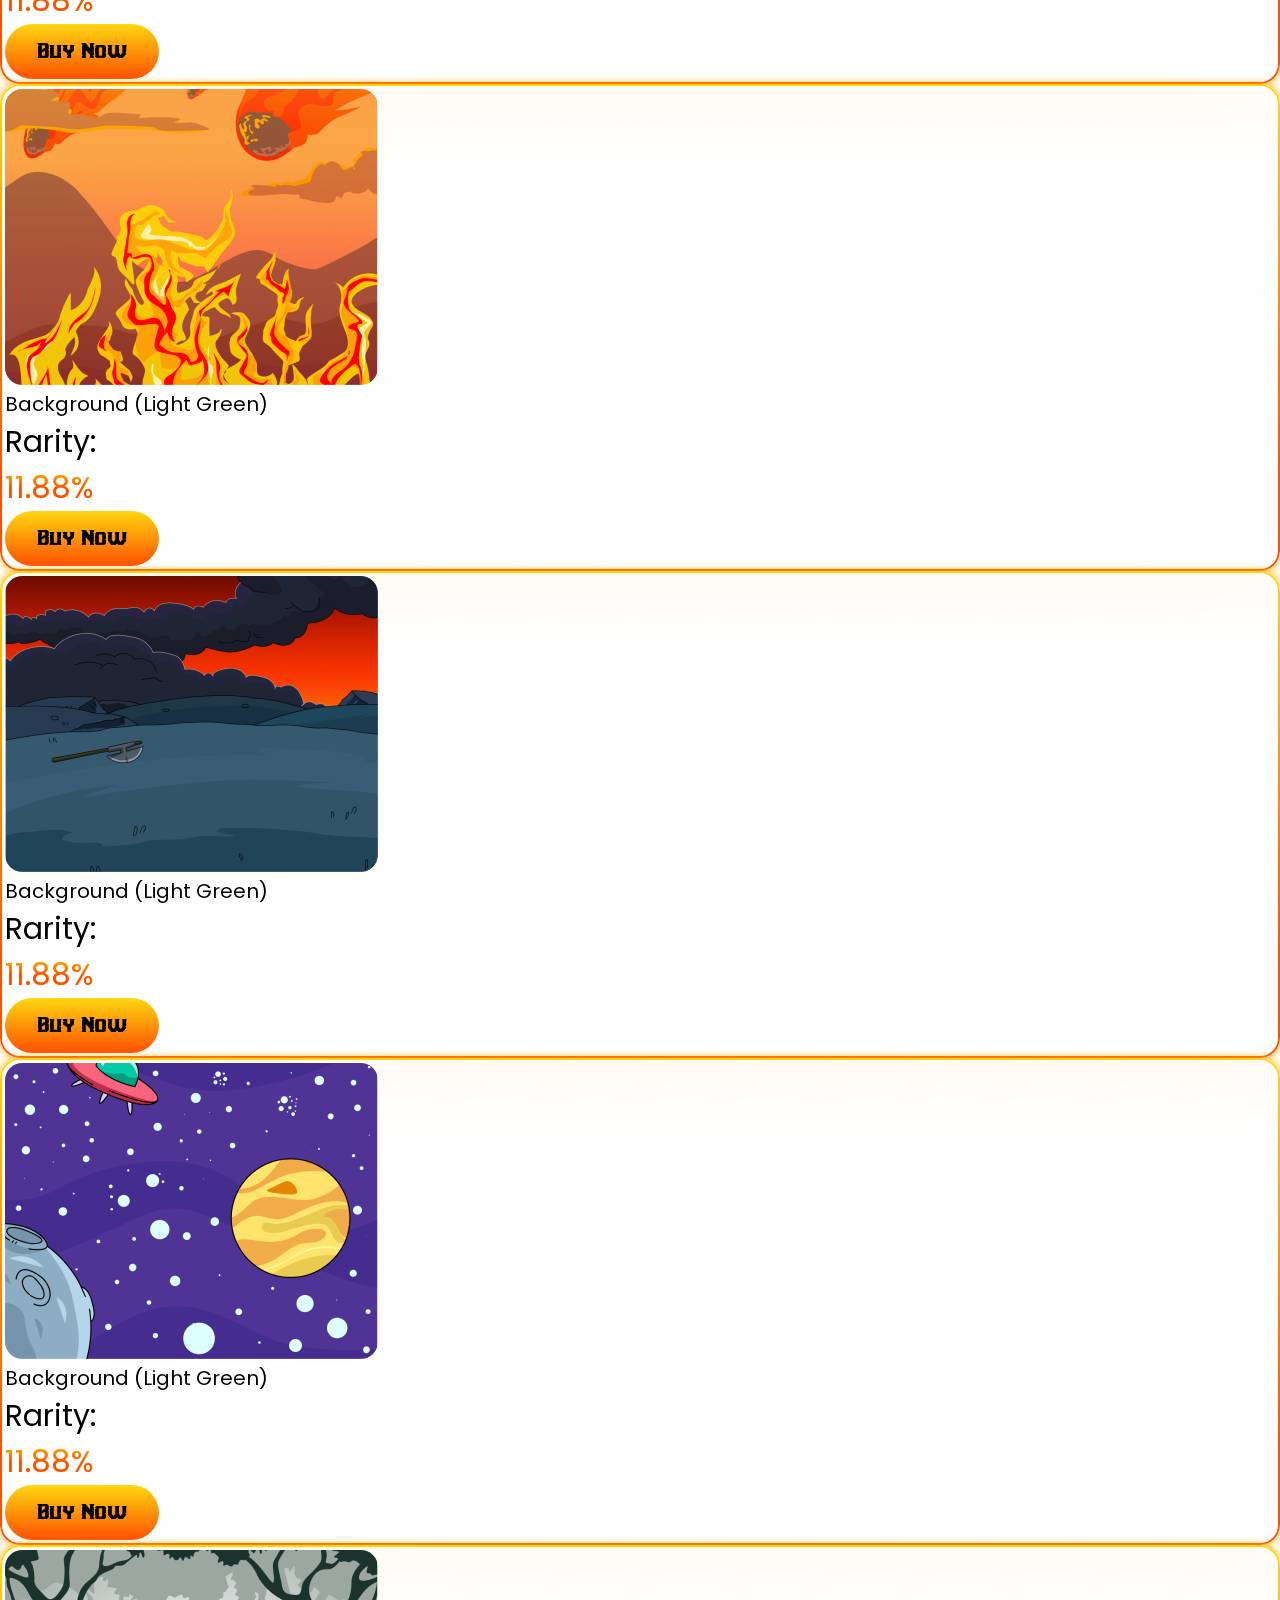
==== commit 20a810c7: "everythink ok" ====
--- a/index.html
+++ b/index.html
@@ -278,13 +278,9 @@
     </section>
     
     <!-- section-team -->
-<<<<<<< HEAD
+
     <section class="bgteamimg py-5">
         <div class="container py-5 position-relative z-1">
-=======
-    <section id="team" class="bgteamimg py-5">
-        <div class="container py-5">
->>>>>>> ae6edbaf6bb3340bd1cb49d7f0baa7c10d5f7c09
             <div class="d-flex align-items-center justify-content-center py-5">
                 <p class="fw-normal fs_xls white_color ff_primary txt_captalize">Team</p>
             </div>
@@ -1098,11 +1094,8 @@
     <footer class="bg-black position-relative pt-5  overflow-hidde">
         <span><img src="./assets/image/elps-welcomeleft.png" alt="#" class="position-absolute ftrimg"></span>
         <span class="position-absolute ftr"></span>
-<<<<<<< HEAD
+
         <div class="container text-center position-relative z-1">
-=======
-        <div class="container text-center position-relative z-2">
->>>>>>> ae6edbaf6bb3340bd1cb49d7f0baa7c10d5f7c09
             <img src="./assets/image/fot-logo.png" alt="footer-logo">
             <div class="d-flex gap-4 justify-content-center py-lg-5">
                 <a href="#"><svg class="footer-icon" width="58" height="58" viewBox="0 0 58 58" fill="none"
@@ -1263,9 +1256,7 @@
     <script>
         function opennav() {
             document.getElementById("navbar").classList.toggle("start-0");
-            document.body.classList.toggle("overflow-hidden")
-         
-            
+            document.body.classList.toggle("overflow-hidden")      
         }
     </script>
 
--- a/assets/css/style.css
+++ b/assets/css/style.css
@@ -176,14 +176,12 @@
 .line_height {
     line-height: 174%;
 }
-
 .bgteamimg {
     background-image: url(../image/bgteamimg.png);
     background-position: center;
     background-size: cover;
     background-repeat: no-repeat;
 }
-
 
 .card-team:hover {
     box-shadow: 0px 4px 41px 0px rgba(254, 215, 16, 0.50);
@@ -652,7 +650,6 @@
     background-color: transparent;
 }
 
-
 /* preloader */
 #preloader-box {
     min-height: 100vh;
@@ -707,13 +704,11 @@
     }
 }
 
-
 @media (min-width:991.98px) and (max-width:1199.98px) {
     header {
         height: 750px;
     }
 }
-
 @media (min-width:1199.98px) {
     .min-vh_100 {
         min-height: 100vh !important;
@@ -723,7 +718,6 @@
         padding-top: 70px !important;
     }
 }
-
 
 @media (max-width:1399.98px) {
 
